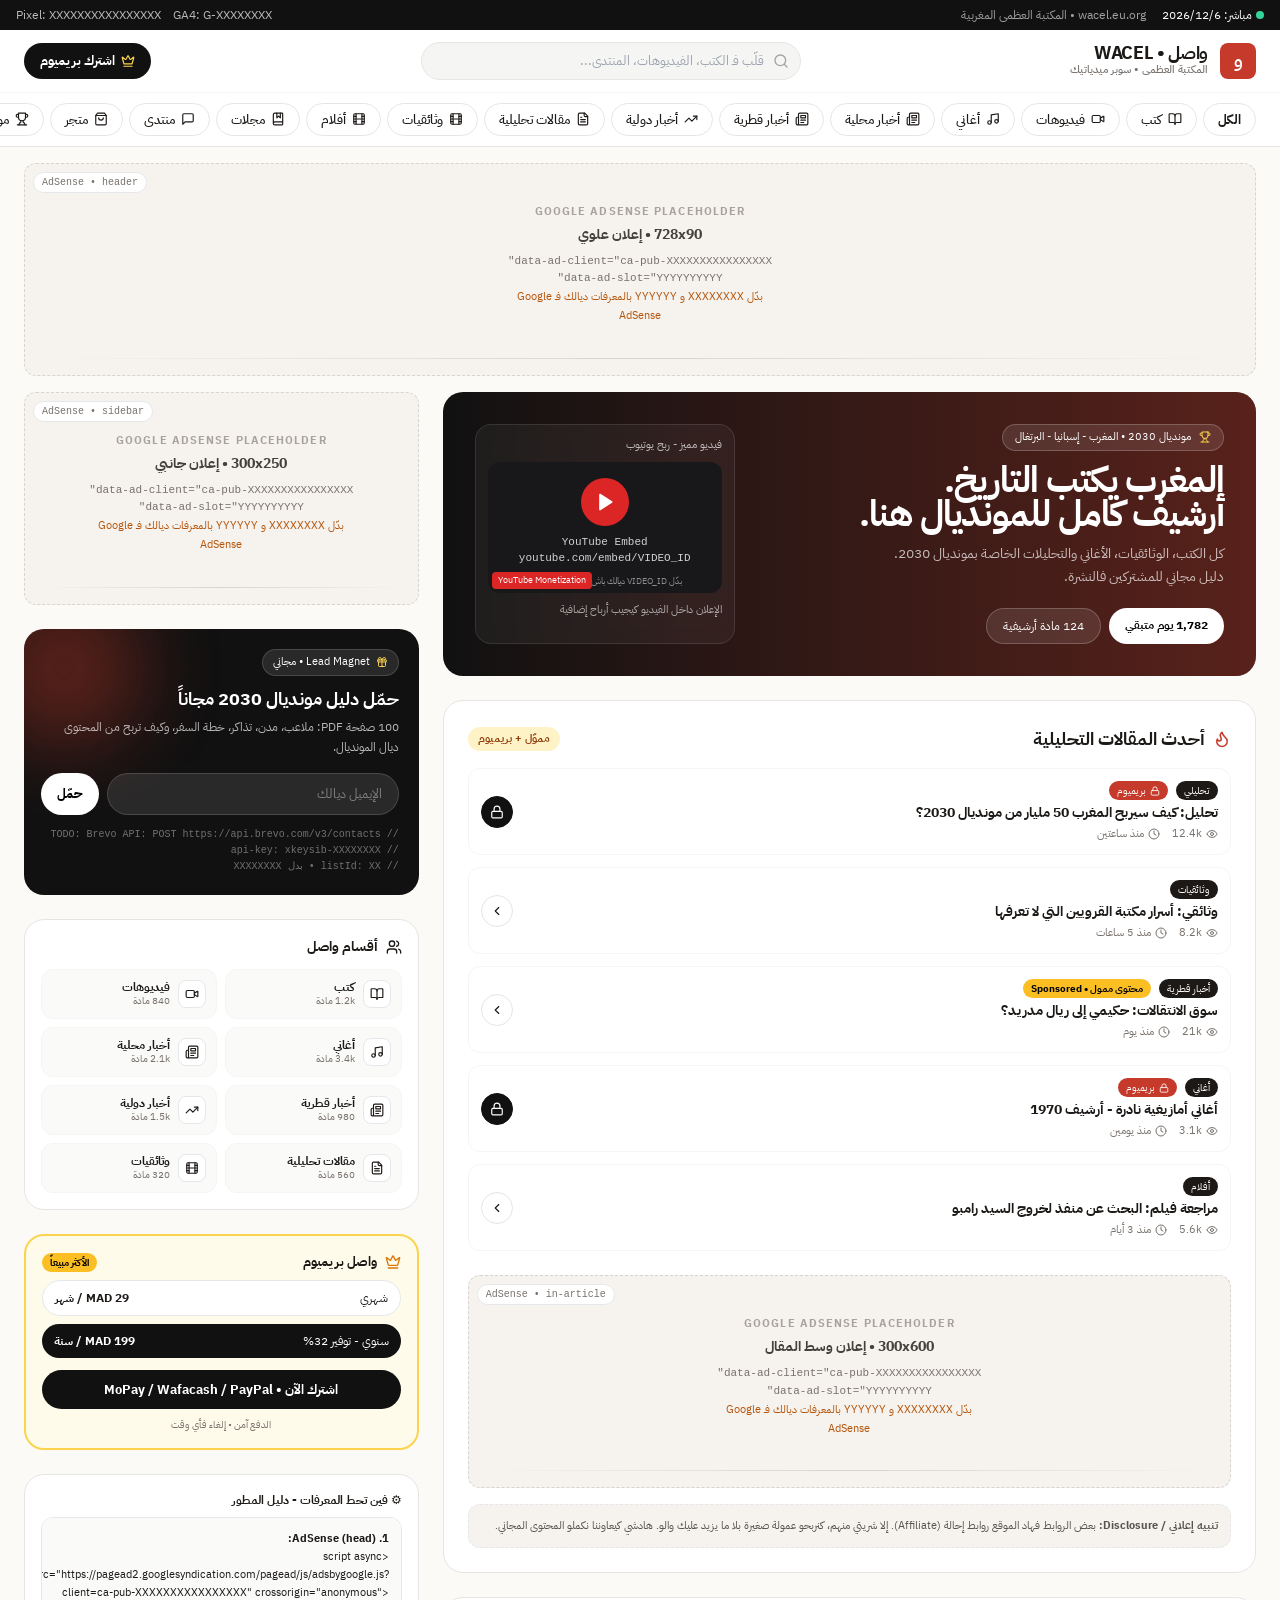
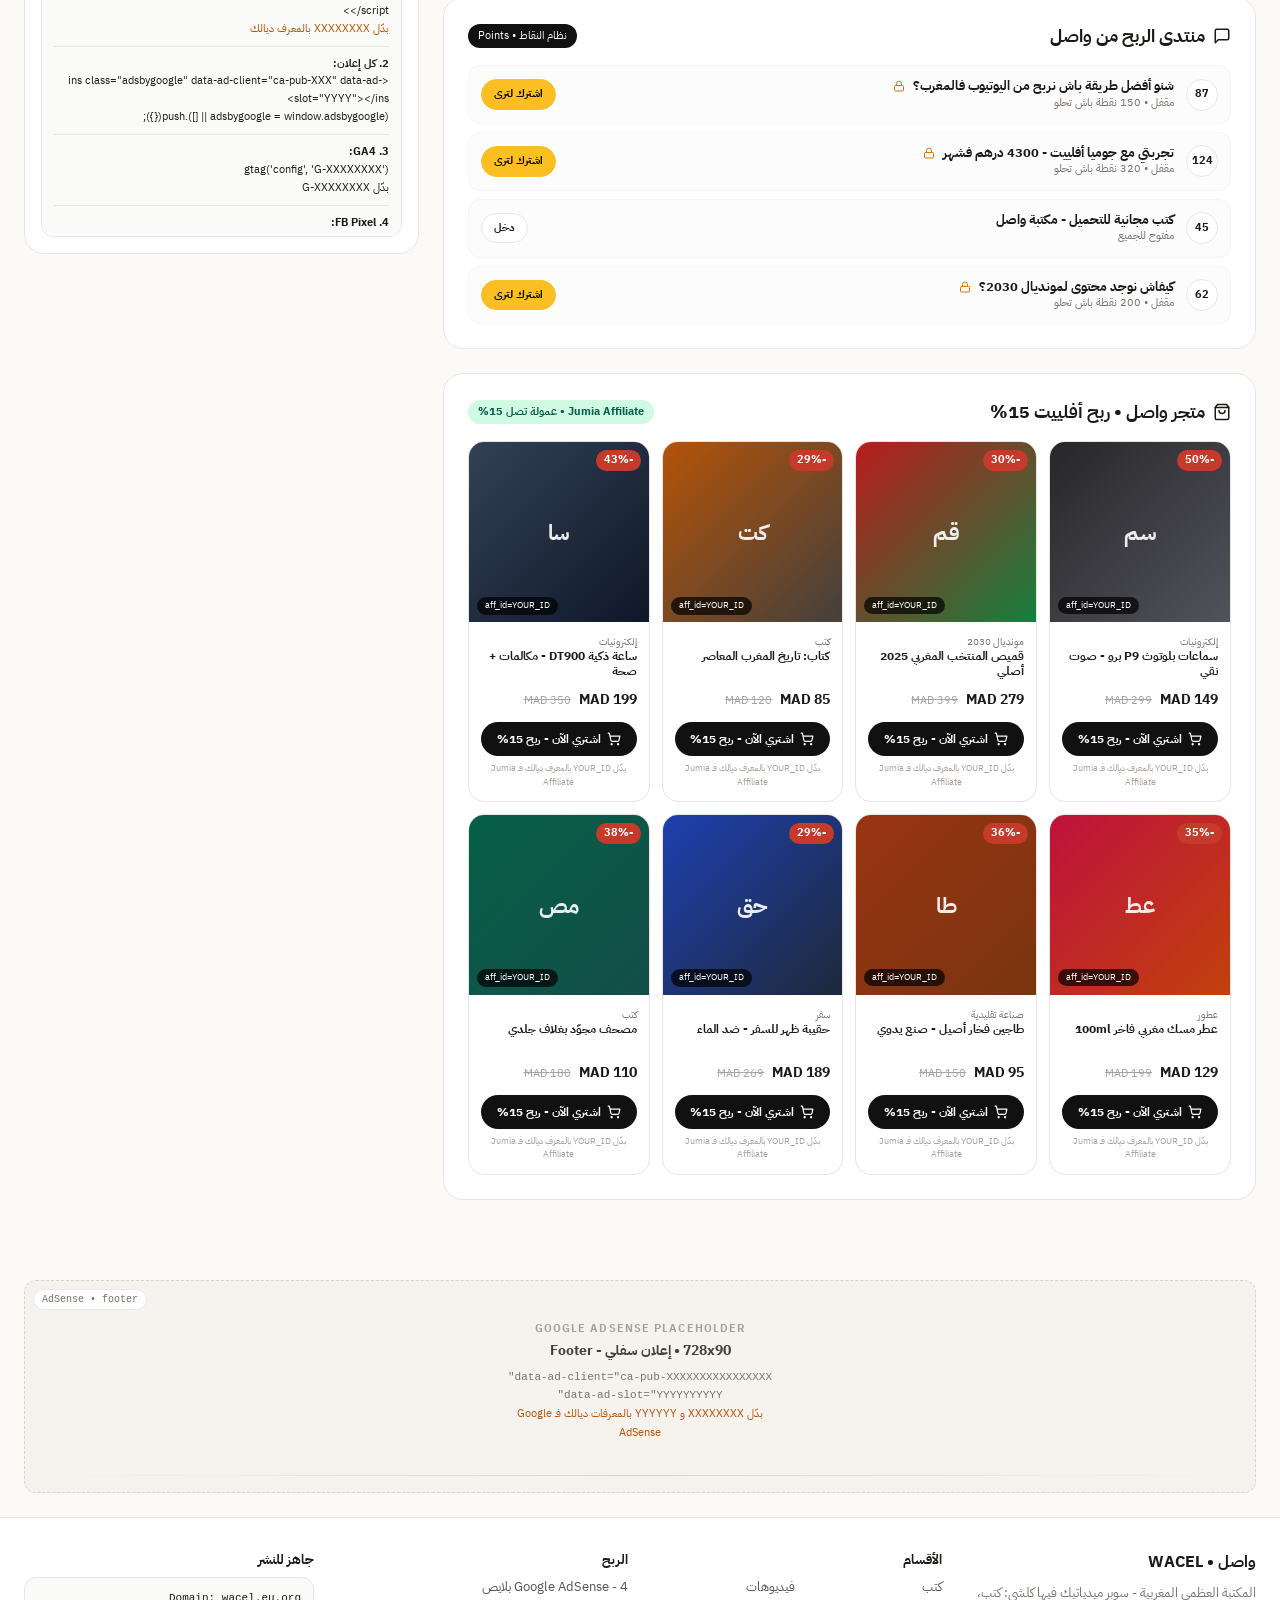
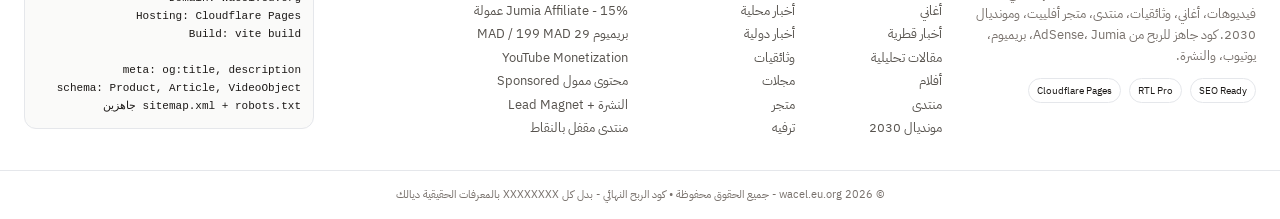
==== index.html @ 04f281fa "Add files via upload" ====
<!DOCTYPE html>
<html lang="en">
<head>
  <meta charset="UTF-8">
  <meta name="viewport" content="width=device-width, initial-scale=1">
  <title>React Artifact</title>
  <style>*,:after,:before{--tw-border-spacing-x:0;--tw-border-spacing-y:0;--tw-translate-x:0;--tw-translate-y:0;--tw-rotate:0;--tw-skew-x:0;--tw-skew-y:0;--tw-scale-x:1;--tw-scale-y:1;--tw-pan-x: ;--tw-pan-y: ;--tw-pinch-zoom: ;--tw-scroll-snap-strictness:proximity;--tw-gradient-from-position: ;--tw-gradient-via-position: ;--tw-gradient-to-position: ;--tw-ordinal: ;--tw-slashed-zero: ;--tw-numeric-figure: ;--tw-numeric-spacing: ;--tw-numeric-fraction: ;--tw-ring-inset: ;--tw-ring-offset-width:0px;--tw-ring-offset-color:#fff;--tw-ring-color:rgba(59,130,246,.5);--tw-ring-offset-shadow:0 0 #0000;--tw-ring-shadow:0 0 #0000;--tw-shadow:0 0 #0000;--tw-shadow-colored:0 0 #0000;--tw-blur: ;--tw-brightness: ;--tw-contrast: ;--tw-grayscale: ;--tw-hue-rotate: ;--tw-invert: ;--tw-saturate: ;--tw-sepia: ;--tw-drop-shadow: ;--tw-backdrop-blur: ;--tw-backdrop-brightness: ;--tw-backdrop-contrast: ;--tw-backdrop-grayscale: ;--tw-backdrop-hue-rotate: ;--tw-backdrop-invert: ;--tw-backdrop-opacity: ;--tw-backdrop-saturate: ;--tw-backdrop-sepia: ;--tw-contain-size: ;--tw-contain-layout: ;--tw-contain-paint: ;--tw-contain-style: }::backdrop{--tw-border-spacing-x:0;--tw-border-spacing-y:0;--tw-translate-x:0;--tw-translate-y:0;--tw-rotate:0;--tw-skew-x:0;--tw-skew-y:0;--tw-scale-x:1;--tw-scale-y:1;--tw-pan-x: ;--tw-pan-y: ;--tw-pinch-zoom: ;--tw-scroll-snap-strictness:proximity;--tw-gradient-from-position: ;--tw-gradient-via-position: ;--tw-gradient-to-position: ;--tw-ordinal: ;--tw-slashed-zero: ;--tw-numeric-figure: ;--tw-numeric-spacing: ;--tw-numeric-fraction: ;--tw-ring-inset: ;--tw-ring-offset-width:0px;--tw-ring-offset-color:#fff;--tw-ring-color:rgba(59,130,246,.5);--tw-ring-offset-shadow:0 0 #0000;--tw-ring-shadow:0 0 #0000;--tw-shadow:0 0 #0000;--tw-shadow-colored:0 0 #0000;--tw-blur: ;--tw-brightness: ;--tw-contrast: ;--tw-grayscale: ;--tw-hue-rotate: ;--tw-invert: ;--tw-saturate: ;--tw-sepia: ;--tw-drop-shadow: ;--tw-backdrop-blur: ;--tw-backdrop-brightness: ;--tw-backdrop-contrast: ;--tw-backdrop-grayscale: ;--tw-backdrop-hue-rotate: ;--tw-backdrop-invert: ;--tw-backdrop-opacity: ;--tw-backdrop-saturate: ;--tw-backdrop-sepia: ;--tw-contain-size: ;--tw-contain-layout: ;--tw-contain-paint: ;--tw-contain-style: }/*! tailwindcss v3.4.18 | MIT License | https://tailwindcss.com*/*,:after,:before{box-sizing:border-box;border:0 solid #e5e7eb}:after,:before{--tw-content:""}:host,html{line-height:1.5;-webkit-text-size-adjust:100%;-moz-tab-size:4;-o-tab-size:4;tab-size:4;font-family:ui-sans-serif,system-ui,sans-serif,Apple Color Emoji,Segoe UI Emoji,Segoe UI Symbol,Noto Color Emoji;font-feature-settings:normal;font-variation-settings:normal;-webkit-tap-highlight-color:transparent}body{line-height:inherit}hr{height:0;color:inherit;border-top-width:1px}abbr:where([title]){-webkit-text-decoration:underline dotted;text-decoration:underline dotted}h1,h2,h3,h4,h5,h6{font-size:inherit;font-weight:inherit}a{color:inherit;text-decoration:inherit}b,strong{font-weight:bolder}code,kbd,pre,samp{font-family:ui-monospace,SFMono-Regular,Menlo,Monaco,Consolas,Liberation Mono,Courier New,monospace;font-feature-settings:normal;font-variation-settings:normal;font-size:1em}small{font-size:80%}sub,sup{font-size:75%;line-height:0;position:relative;vertical-align:baseline}sub{bottom:-.25em}sup{top:-.5em}table{text-indent:0;border-color:inherit;border-collapse:collapse}button,input,optgroup,select,textarea{font-family:inherit;font-feature-settings:inherit;font-variation-settings:inherit;font-size:100%;font-weight:inherit;line-height:inherit;letter-spacing:inherit;color:inherit;margin:0;padding:0}button,select{text-transform:none}button,input:where([type=button]),input:where([type=reset]),input:where([type=submit]){-webkit-appearance:button;background-color:transparent;background-image:none}:-moz-focusring{outline:auto}:-moz-ui-invalid{box-shadow:none}progress{vertical-align:baseline}::-webkit-inner-spin-button,::-webkit-outer-spin-button{height:auto}[type=search]{-webkit-appearance:textfield;outline-offset:-2px}::-webkit-search-decoration{-webkit-appearance:none}::-webkit-file-upload-button{-webkit-appearance:button;font:inherit}summary{display:list-item}blockquote,dd,dl,figure,h1,h2,h3,h4,h5,h6,hr,p,pre{margin:0}fieldset{margin:0}fieldset,legend{padding:0}menu,ol,ul{list-style:none;margin:0;padding:0}dialog{padding:0}textarea{resize:vertical}input::-moz-placeholder,textarea::-moz-placeholder{opacity:1;color:#9ca3af}input::placeholder,textarea::placeholder{opacity:1;color:#9ca3af}[role=button],button{cursor:pointer}:disabled{cursor:default}audio,canvas,embed,iframe,img,object,svg,video{display:block;vertical-align:middle}img,video{max-width:100%;height:auto}[hidden]:where(:not([hidden=until-found])){display:none}.fixed{position:fixed}.absolute{position:absolute}.relative{position:relative}.sticky{position:sticky}.inset-0{inset:0}.-left-10{left:-2.5rem}.-right-2{right:-.5rem}.-top-10{top:-2.5rem}.-top-2{top:-.5rem}.bottom-1{bottom:.25rem}.bottom-2{bottom:.5rem}.left-1{left:.25rem}.left-2{left:.5rem}.left-4{left:1rem}.right-2{right:.5rem}.right-3{right:.75rem}.top-0{top:0}.top-1\/2{top:50%}.top-2{top:.5rem}.top-4{top:1rem}.z-30{z-index:30}.z-50{z-index:50}.col-span-12{grid-column:span 12/span 12}.mx-6{margin-left:1.5rem;margin-right:1.5rem}.mx-auto{margin-left:auto;margin-right:auto}.mb-1{margin-bottom:.25rem}.mb-2{margin-bottom:.5rem}.mb-3{margin-bottom:.75rem}.mb-4{margin-bottom:1rem}.mr-auto{margin-right:auto}.mt-1{margin-top:.25rem}.mt-1\.5{margin-top:.375rem}.mt-2{margin-top:.5rem}.mt-3{margin-top:.75rem}.mt-4{margin-top:1rem}.mt-5{margin-top:1.25rem}.mt-6{margin-top:1.5rem}.box-border{box-sizing:border-box}.line-clamp-2{overflow:hidden;display:-webkit-box;-webkit-box-orient:vertical;-webkit-line-clamp:2}.inline{display:inline}.flex{display:flex}.inline-flex{display:inline-flex}.grid{display:grid}.hidden{display:none}.aspect-square{aspect-ratio:1/1}.aspect-video{aspect-ratio:16/9}.h-10{height:2.5rem}.h-12{height:3rem}.h-2{height:.5rem}.h-40{height:10rem}.h-7{height:1.75rem}.h-8{height:2rem}.h-9{height:2.25rem}.h-\[1px\]{height:1px}.h-full{height:100%}.max-h-\[320px\]{max-height:320px}.min-h-\[32px\]{min-height:32px}.min-h-screen{min-height:100vh}.w-10{width:2.5rem}.w-12{width:3rem}.w-2{width:.5rem}.w-40{width:10rem}.w-7{width:1.75rem}.w-8{width:2rem}.w-9{width:2.25rem}.w-full{width:100%}.min-w-0{min-width:0}.min-w-max{min-width:-moz-max-content;min-width:max-content}.max-w-\[100vw\]{max-width:100vw}.max-w-\[1280px\]{max-width:1280px}.max-w-\[280px\]{max-width:280px}.max-w-\[380px\]{max-width:380px}.max-w-\[44ch\]{max-width:44ch}.max-w-\[460px\]{max-width:460px}.max-w-\[520px\]{max-width:520px}.max-w-full{max-width:100%}.flex-1{flex:1 1 0%}.shrink-0{flex-shrink:0}.-translate-y-1\/2{--tw-translate-y:-50%;transform:translate(var(--tw-translate-x),var(--tw-translate-y)) rotate(var(--tw-rotate)) skewX(var(--tw-skew-x)) skewY(var(--tw-skew-y)) scaleX(var(--tw-scale-x)) scaleY(var(--tw-scale-y))}@keyframes pulse{50%{opacity:.5}}.animate-pulse{animation:pulse 2s cubic-bezier(.4,0,.6,1) infinite}.cursor-pointer{cursor:pointer}.grid-cols-12{grid-template-columns:repeat(12,minmax(0,1fr))}.grid-cols-2{grid-template-columns:repeat(2,minmax(0,1fr))}.flex-col{flex-direction:column}.place-items-center{place-items:center}.items-center{align-items:center}.items-baseline{align-items:baseline}.justify-center{justify-content:center}.justify-between{justify-content:space-between}.gap-1{gap:.25rem}.gap-1\.5{gap:.375rem}.gap-2{gap:.5rem}.gap-3{gap:.75rem}.gap-4{gap:1rem}.gap-6{gap:1.5rem}.space-y-1>:not([hidden])~:not([hidden]){--tw-space-y-reverse:0;margin-top:calc(.25rem*(1 - var(--tw-space-y-reverse)));margin-bottom:calc(.25rem*var(--tw-space-y-reverse))}.space-y-2>:not([hidden])~:not([hidden]){--tw-space-y-reverse:0;margin-top:calc(.5rem*(1 - var(--tw-space-y-reverse)));margin-bottom:calc(.5rem*var(--tw-space-y-reverse))}.space-y-3>:not([hidden])~:not([hidden]){--tw-space-y-reverse:0;margin-top:calc(.75rem*(1 - var(--tw-space-y-reverse)));margin-bottom:calc(.75rem*var(--tw-space-y-reverse))}.space-y-6>:not([hidden])~:not([hidden]){--tw-space-y-reverse:0;margin-top:calc(1.5rem*(1 - var(--tw-space-y-reverse)));margin-bottom:calc(1.5rem*var(--tw-space-y-reverse))}.self-center{align-self:center}.overflow-auto{overflow:auto}.overflow-hidden{overflow:hidden}.overflow-x-auto{overflow-x:auto}.overflow-x-hidden{overflow-x:hidden}.whitespace-nowrap{white-space:nowrap}.rounded{border-radius:.25rem}.rounded-2xl{border-radius:1rem}.rounded-\[20px\]{border-radius:20px}.rounded-full{border-radius:9999px}.rounded-lg{border-radius:.5rem}.rounded-xl{border-radius:.75rem}.border{border-width:1px}.border-2{border-width:2px}.border-b{border-bottom-width:1px}.border-t{border-top-width:1px}.border-dashed{border-style:dashed}.border-\[\#111\]{--tw-border-opacity:1;border-color:rgb(17 17 17/var(--tw-border-opacity,1))}.border-\[\#c53a2a\]{--tw-border-opacity:1;border-color:rgb(197 58 42/var(--tw-border-opacity,1))}.border-amber-200{--tw-border-opacity:1;border-color:rgb(253 230 138/var(--tw-border-opacity,1))}.border-amber-300{--tw-border-opacity:1;border-color:rgb(252 211 77/var(--tw-border-opacity,1))}.border-amber-400{--tw-border-opacity:1;border-color:rgb(251 191 36/var(--tw-border-opacity,1))}.border-emerald-500\/30{border-color:rgba(16,185,129,.3)}.border-stone-100{--tw-border-opacity:1;border-color:rgb(245 245 244/var(--tw-border-opacity,1))}.border-stone-200{--tw-border-opacity:1;border-color:rgb(231 229 228/var(--tw-border-opacity,1))}.border-stone-300{--tw-border-opacity:1;border-color:rgb(214 211 209/var(--tw-border-opacity,1))}.border-white\/10{border-color:hsla(0,0%,100%,.1)}.border-white\/15{border-color:hsla(0,0%,100%,.15)}.border-white\/20{border-color:hsla(0,0%,100%,.2)}.bg-\[\#0066CC\]{--tw-bg-opacity:1;background-color:rgb(0 102 204/var(--tw-bg-opacity,1))}.bg-\[\#111\]{--tw-bg-opacity:1;background-color:rgb(17 17 17/var(--tw-bg-opacity,1))}.bg-\[\#FFC439\]{--tw-bg-opacity:1;background-color:rgb(255 196 57/var(--tw-bg-opacity,1))}.bg-\[\#c53a2a\]{--tw-bg-opacity:1;background-color:rgb(197 58 42/var(--tw-bg-opacity,1))}.bg-\[\#c53a2a\]\/5{background-color:rgba(197,58,42,.05)}.bg-\[\#f6f3ee\]{--tw-bg-opacity:1;background-color:rgb(246 243 238/var(--tw-bg-opacity,1))}.bg-\[\#fcfaf7\]{--tw-bg-opacity:1;background-color:rgb(252 250 247/var(--tw-bg-opacity,1))}.bg-amber-100{--tw-bg-opacity:1;background-color:rgb(254 243 199/var(--tw-bg-opacity,1))}.bg-amber-400{--tw-bg-opacity:1;background-color:rgb(251 191 36/var(--tw-bg-opacity,1))}.bg-amber-50{--tw-bg-opacity:1;background-color:rgb(255 251 235/var(--tw-bg-opacity,1))}.bg-black{--tw-bg-opacity:1;background-color:rgb(0 0 0/var(--tw-bg-opacity,1))}.bg-black\/60{background-color:rgba(0,0,0,.6)}.bg-black\/70{background-color:rgba(0,0,0,.7)}.bg-emerald-100{--tw-bg-opacity:1;background-color:rgb(209 250 229/var(--tw-bg-opacity,1))}.bg-emerald-400{--tw-bg-opacity:1;background-color:rgb(52 211 153/var(--tw-bg-opacity,1))}.bg-emerald-500\/20{background-color:rgba(16,185,129,.2)}.bg-red-600{--tw-bg-opacity:1;background-color:rgb(220 38 38/var(--tw-bg-opacity,1))}.bg-stone-100{--tw-bg-opacity:1;background-color:rgb(245 245 244/var(--tw-bg-opacity,1))}.bg-stone-50{--tw-bg-opacity:1;background-color:rgb(250 250 249/var(--tw-bg-opacity,1))}.bg-stone-50\/50{background-color:hsla(60,9%,98%,.5)}.bg-stone-900{--tw-bg-opacity:1;background-color:rgb(28 25 23/var(--tw-bg-opacity,1))}.bg-white{--tw-bg-opacity:1;background-color:rgb(255 255 255/var(--tw-bg-opacity,1))}.bg-white\/10{background-color:hsla(0,0%,100%,.1)}.bg-white\/5{background-color:hsla(0,0%,100%,.05)}.bg-white\/95{background-color:hsla(0,0%,100%,.95)}.bg-zinc-900{--tw-bg-opacity:1;background-color:rgb(24 24 27/var(--tw-bg-opacity,1))}.bg-gradient-to-br{background-image:linear-gradient(to bottom right,var(--tw-gradient-stops))}.bg-gradient-to-l{background-image:linear-gradient(to left,var(--tw-gradient-stops))}.bg-gradient-to-r{background-image:linear-gradient(to right,var(--tw-gradient-stops))}.from-\[\#c53a2a\]\/40{--tw-gradient-from:rgba(197,58,42,.4) var(--tw-gradient-from-position);--tw-gradient-to:rgba(197,58,42,0) var(--tw-gradient-to-position);--tw-gradient-stops:var(--tw-gradient-from),var(--tw-gradient-to)}.from-amber-700{--tw-gradient-from:#b45309 var(--tw-gradient-from-position);--tw-gradient-to:rgba(180,83,9,0) var(--tw-gradient-to-position);--tw-gradient-stops:var(--tw-gradient-from),var(--tw-gradient-to)}.from-blue-800{--tw-gradient-from:#1e40af var(--tw-gradient-from-position);--tw-gradient-to:rgba(30,64,175,0) var(--tw-gradient-to-position);--tw-gradient-stops:var(--tw-gradient-from),var(--tw-gradient-to)}.from-emerald-800{--tw-gradient-from:#065f46 var(--tw-gradient-from-position);--tw-gradient-to:rgba(6,95,70,0) var(--tw-gradient-to-position);--tw-gradient-stops:var(--tw-gradient-from),var(--tw-gradient-to)}.from-orange-800{--tw-gradient-from:#9a3412 var(--tw-gradient-from-position);--tw-gradient-to:rgba(154,52,18,0) var(--tw-gradient-to-position);--tw-gradient-stops:var(--tw-gradient-from),var(--tw-gradient-to)}.from-red-700{--tw-gradient-from:#b91c1c var(--tw-gradient-from-position);--tw-gradient-to:rgba(185,28,28,0) var(--tw-gradient-to-position);--tw-gradient-stops:var(--tw-gradient-from),var(--tw-gradient-to)}.from-rose-700{--tw-gradient-from:#be123c var(--tw-gradient-from-position);--tw-gradient-to:rgba(190,18,60,0) var(--tw-gradient-to-position);--tw-gradient-stops:var(--tw-gradient-from),var(--tw-gradient-to)}.from-slate-700{--tw-gradient-from:#334155 var(--tw-gradient-from-position);--tw-gradient-to:rgba(51,65,85,0) var(--tw-gradient-to-position);--tw-gradient-stops:var(--tw-gradient-from),var(--tw-gradient-to)}.from-transparent{--tw-gradient-from:transparent var(--tw-gradient-from-position);--tw-gradient-to:transparent var(--tw-gradient-to-position);--tw-gradient-stops:var(--tw-gradient-from),var(--tw-gradient-to)}.from-zinc-800{--tw-gradient-from:#27272a var(--tw-gradient-from-position);--tw-gradient-to:rgba(39,39,42,0) var(--tw-gradient-to-position);--tw-gradient-stops:var(--tw-gradient-from),var(--tw-gradient-to)}.via-stone-300{--tw-gradient-to:hsla(24,6%,83%,0) var(--tw-gradient-to-position);--tw-gradient-stops:var(--tw-gradient-from),#d6d3d1 var(--tw-gradient-via-position),var(--tw-gradient-to)}.to-amber-900{--tw-gradient-to:#78350f var(--tw-gradient-to-position)}.to-green-700{--tw-gradient-to:#15803d var(--tw-gradient-to-position)}.to-orange-700{--tw-gradient-to:#c2410c var(--tw-gradient-to-position)}.to-slate-800{--tw-gradient-to:#1e293b var(--tw-gradient-to-position)}.to-slate-900{--tw-gradient-to:#0f172a var(--tw-gradient-to-position)}.to-stone-700{--tw-gradient-to:#44403c var(--tw-gradient-to-position)}.to-teal-900{--tw-gradient-to:#134e4a var(--tw-gradient-to-position)}.to-transparent{--tw-gradient-to:transparent var(--tw-gradient-to-position)}.to-zinc-600{--tw-gradient-to:#52525b var(--tw-gradient-to-position)}.p-2{padding:.5rem}.p-2\.5{padding:.625rem}.p-3{padding:.75rem}.p-4{padding:1rem}.p-5{padding:1.25rem}.p-6{padding:1.5rem}.px-1\.5{padding-left:.375rem;padding-right:.375rem}.px-2{padding-left:.5rem;padding-right:.5rem}.px-2\.5{padding-left:.625rem;padding-right:.625rem}.px-3{padding-left:.75rem;padding-right:.75rem}.px-3\.5{padding-left:.875rem;padding-right:.875rem}.px-4{padding-left:1rem;padding-right:1rem}.py-0\.5{padding-top:.125rem;padding-bottom:.125rem}.py-1{padding-top:.25rem;padding-bottom:.25rem}.py-1\.5{padding-top:.375rem;padding-bottom:.375rem}.py-2{padding-top:.5rem;padding-bottom:.5rem}.py-2\.5{padding-top:.625rem;padding-bottom:.625rem}.py-3{padding-top:.75rem;padding-bottom:.75rem}.py-4{padding-top:1rem;padding-bottom:1rem}.py-6{padding-top:1.5rem;padding-bottom:1.5rem}.py-8{padding-top:2rem;padding-bottom:2rem}.pb-20{padding-bottom:5rem}.pb-6{padding-bottom:1.5rem}.pl-4{padding-left:1rem}.pr-9{padding-right:2.25rem}.pt-2{padding-top:.5rem}.text-center{text-align:center}.text-right{text-align:right}.font-mono{font-family:ui-monospace,SFMono-Regular,Menlo,Monaco,Consolas,Liberation Mono,Courier New,monospace}.text-\[10px\]{font-size:10px}.text-\[11px\]{font-size:11px}.text-\[12px\]{font-size:12px}.text-\[13px\]{font-size:13px}.text-\[14px\]{font-size:14px}.text-\[16px\]{font-size:16px}.text-\[18px\]{font-size:18px}.text-\[20px\]{font-size:20px}.text-\[22px\]{font-size:22px}.text-\[28px\]{font-size:28px}.text-\[9px\]{font-size:9px}.text-sm{font-size:.875rem;line-height:1.25rem}.font-black{font-weight:900}.font-bold{font-weight:700}.font-medium{font-weight:500}.leading-\[0\.95\]{line-height:.95}.leading-none{line-height:1}.leading-relaxed{line-height:1.625}.leading-tight{line-height:1.25}.tracking-tight{letter-spacing:-.025em}.tracking-widest{letter-spacing:.1em}.text-\[\#c53a2a\]{--tw-text-opacity:1;color:rgb(197 58 42/var(--tw-text-opacity,1))}.text-amber-300{--tw-text-opacity:1;color:rgb(252 211 77/var(--tw-text-opacity,1))}.text-amber-600{--tw-text-opacity:1;color:rgb(217 119 6/var(--tw-text-opacity,1))}.text-amber-700{--tw-text-opacity:1;color:rgb(180 83 9/var(--tw-text-opacity,1))}.text-amber-800{--tw-text-opacity:1;color:rgb(146 64 14/var(--tw-text-opacity,1))}.text-black{--tw-text-opacity:1;color:rgb(0 0 0/var(--tw-text-opacity,1))}.text-emerald-200{--tw-text-opacity:1;color:rgb(167 243 208/var(--tw-text-opacity,1))}.text-emerald-600{--tw-text-opacity:1;color:rgb(5 150 105/var(--tw-text-opacity,1))}.text-emerald-800{--tw-text-opacity:1;color:rgb(6 95 70/var(--tw-text-opacity,1))}.text-stone-400{--tw-text-opacity:1;color:rgb(168 162 158/var(--tw-text-opacity,1))}.text-stone-500{--tw-text-opacity:1;color:rgb(120 113 108/var(--tw-text-opacity,1))}.text-stone-600{--tw-text-opacity:1;color:rgb(87 83 78/var(--tw-text-opacity,1))}.text-stone-700{--tw-text-opacity:1;color:rgb(68 64 60/var(--tw-text-opacity,1))}.text-stone-900{--tw-text-opacity:1;color:rgb(28 25 23/var(--tw-text-opacity,1))}.text-white{--tw-text-opacity:1;color:rgb(255 255 255/var(--tw-text-opacity,1))}.text-white\/40{color:hsla(0,0%,100%,.4)}.text-white\/50{color:hsla(0,0%,100%,.5)}.text-white\/70{color:hsla(0,0%,100%,.7)}.text-white\/80{color:hsla(0,0%,100%,.8)}.text-white\/90{color:hsla(0,0%,100%,.9)}.line-through{text-decoration-line:line-through}.opacity-40{opacity:.4}.opacity-60{opacity:.6}.opacity-70{opacity:.7}.opacity-80{opacity:.8}.outline-none{outline:2px solid transparent;outline-offset:2px}.blur-\[40px\]{--tw-blur:blur(40px);filter:var(--tw-blur) var(--tw-brightness) var(--tw-contrast) var(--tw-grayscale) var(--tw-hue-rotate) var(--tw-invert) var(--tw-saturate) var(--tw-sepia) var(--tw-drop-shadow)}.backdrop-blur{--tw-backdrop-blur:blur(8px)}.backdrop-blur,.backdrop-blur-sm{backdrop-filter:var(--tw-backdrop-blur) var(--tw-backdrop-brightness) var(--tw-backdrop-contrast) var(--tw-backdrop-grayscale) var(--tw-backdrop-hue-rotate) var(--tw-backdrop-invert) var(--tw-backdrop-opacity) var(--tw-backdrop-saturate) var(--tw-backdrop-sepia)}.backdrop-blur-sm{--tw-backdrop-blur:blur(4px)}.transition{transition-property:color,background-color,border-color,text-decoration-color,fill,stroke,opacity,box-shadow,transform,filter,backdrop-filter;transition-timing-function:cubic-bezier(.4,0,.2,1);transition-duration:.15s}#root,body,html{min-height:100%}body{margin:0;font-family:Inter,ui-sans-serif,system-ui,-apple-system,BlinkMacSystemFont,Segoe UI,sans-serif}[role=button]:not([aria-disabled=true]),button:not(:disabled),label[for],select:not(:disabled),summary{cursor:pointer}.selection\:bg-\[\#c53a2a\]\/20 ::-moz-selection{background-color:rgba(197,58,42,.2)}.selection\:bg-\[\#c53a2a\]\/20 ::selection{background-color:rgba(197,58,42,.2)}.selection\:bg-\[\#c53a2a\]\/20::-moz-selection{background-color:rgba(197,58,42,.2)}.selection\:bg-\[\#c53a2a\]\/20::selection{background-color:rgba(197,58,42,.2)}.placeholder\:text-white\/40::-moz-placeholder{color:hsla(0,0%,100%,.4)}.placeholder\:text-white\/40::placeholder{color:hsla(0,0%,100%,.4)}.hover\:border-stone-200:hover{--tw-border-opacity:1;border-color:rgb(231 229 228/var(--tw-border-opacity,1))}.hover\:border-stone-300:hover{--tw-border-opacity:1;border-color:rgb(214 211 209/var(--tw-border-opacity,1))}.hover\:bg-black:hover{--tw-bg-opacity:1;background-color:rgb(0 0 0/var(--tw-bg-opacity,1))}.hover\:bg-stone-100:hover{--tw-bg-opacity:1;background-color:rgb(245 245 244/var(--tw-bg-opacity,1))}.hover\:bg-stone-50:hover{--tw-bg-opacity:1;background-color:rgb(250 250 249/var(--tw-bg-opacity,1))}.focus\:ring-2:focus{--tw-ring-offset-shadow:var(--tw-ring-inset) 0 0 0 var(--tw-ring-offset-width) var(--tw-ring-offset-color);--tw-ring-shadow:var(--tw-ring-inset) 0 0 0 calc(2px + var(--tw-ring-offset-width)) var(--tw-ring-color);box-shadow:var(--tw-ring-offset-shadow),var(--tw-ring-shadow),var(--tw-shadow,0 0 #0000)}.focus\:ring-\[\#c53a2a\]\/20:focus{--tw-ring-color:rgba(197,58,42,.2)}.focus\:ring-white\/20:focus{--tw-ring-color:hsla(0,0%,100%,.2)}.group:hover .group-hover\:text-\[\#c53a2a\]{--tw-text-opacity:1;color:rgb(197 58 42/var(--tw-text-opacity,1))}@media (min-width:768px){.md\:inline{display:inline}.md\:flex{display:flex}.md\:hidden{display:none}.md\:w-\[260px\]{width:260px}.md\:grid-cols-4{grid-template-columns:repeat(4,minmax(0,1fr))}.md\:flex-row{flex-direction:row}.md\:p-6{padding:1.5rem}.md\:p-8{padding:2rem}.md\:px-6{padding-left:1.5rem;padding-right:1.5rem}.md\:text-\[36px\]{font-size:36px}}@media (min-width:1024px){.lg\:col-span-4{grid-column:span 4/span 4}.lg\:col-span-8{grid-column:span 8/span 8}}</style>
</head>
<body>
  <div id="root"></div>
  
  <script type="module">var _c=Object.create;var{getPrototypeOf:Cc,defineProperty:iu,getOwnPropertyNames:Pc}=Object;var Nc=Object.prototype.hasOwnProperty;var Ve=(e,t,n)=>{n=e!=null?_c(Cc(e)):{};let r=t||!e||!e.__esModule?iu(n,"default",{value:e,enumerable:!0}):n;for(let l of Pc(e))if(!Nc.call(r,l))iu(r,l,{get:()=>e[l],enumerable:!0});return r};var Ir=(e,t)=>()=>(t||e((t={exports:{}}).exports,t),t.exports);var zc=(e,t)=>{for(var n in t)iu(e,n,{get:t[n],enumerable:!0,configurable:!0,set:(r)=>t[n]=()=>r})};var Tc=(e,t)=>()=>(e&&(t=e(e=0)),t);var St=Ir((xc)=>{var En=Symbol.for("react.element"),Rc=Symbol.for("react.portal"),Oc=Symbol.for("react.fragment"),Dc=Symbol.for("react.strict_mode"),Fc=Symbol.for("react.profiler"),Mc=Symbol.for("react.provider"),Lc=Symbol.for("react.context"),Ic=Symbol.for("react.forward_ref"),Uc=Symbol.for("react.suspense"),Vc=Symbol.for("react.memo"),$c=Symbol.for("react.lazy"),Di=Symbol.iterator;function Hc(e){if(e===null||typeof e!=="object")return null;return e=Di&&e[Di]||e["@@iterator"],typeof e==="function"?e:null}var Li={isMounted:function(){return!1},enqueueForceUpdate:function(){},enqueueReplaceState:function(){},enqueueSetState:function(){}},Ii=Object.assign,Ui={};function Vt(e,t,n){this.props=e,this.context=t,this.refs=Ui,this.updater=n||Li}Vt.prototype.isReactComponent={};Vt.prototype.setState=function(e,t){if(typeof e!=="object"&&typeof e!=="function"&&e!=null)throw Error("setState(...): takes an object of state variables to update or a function which returns an object of state variables.");this.updater.enqueueSetState(this,e,t,"setState")};Vt.prototype.forceUpdate=function(e){this.updater.enqueueForceUpdate(this,e,"forceUpdate")};function Vi(){}Vi.prototype=Vt.prototype;function su(e,t,n){this.props=e,this.context=t,this.refs=Ui,this.updater=n||Li}var fu=su.prototype=new Vi;fu.constructor=su;Ii(fu,Vt.prototype);fu.isPureReactComponent=!0;var Fi=Array.isArray,$i=Object.prototype.hasOwnProperty,cu={current:null},Hi={key:!0,ref:!0,__self:!0,__source:!0};function Ai(e,t,n){var r,l={},u=null,o=null;if(t!=null)for(r in t.ref!==void 0&&(o=t.ref),t.key!==void 0&&(u=""+t.key),t)$i.call(t,r)&&!Hi.hasOwnProperty(r)&&(l[r]=t[r]);var i=arguments.length-2;if(i===1)l.children=n;else if(1<i){for(var a=Array(i),d=0;d<i;d++)a[d]=arguments[d+2];l.children=a}if(e&&e.defaultProps)for(r in i=e.defaultProps,i)l[r]===void 0&&(l[r]=i[r]);return{$$typeof:En,type:e,key:u,ref:o,props:l,_owner:cu.current}}function Ac(e,t){return{$$typeof:En,type:e.type,key:t,ref:e.ref,props:e.props,_owner:e._owner}}function du(e){return typeof e==="object"&&e!==null&&e.$$typeof===En}function Bc(e){var t={"=":"=0",":":"=2"};return"$"+e.replace(/[=:]/g,function(n){return t[n]})}var Mi=/\/+/g;function au(e,t){return typeof e==="object"&&e!==null&&e.key!=null?Bc(""+e.key):t.toString(36)}function Vr(e,t,n,r,l){var u=typeof e;if(u==="undefined"||u==="boolean")e=null;var o=!1;if(e===null)o=!0;else switch(u){case"string":case"number":o=!0;break;case"object":switch(e.$$typeof){case En:case Rc:o=!0}}if(o)return o=e,l=l(o),e=r===""?"."+au(o,0):r,Fi(l)?(n="",e!=null&&(n=e.replace(Mi,"$&/")+"/"),Vr(l,t,n,"",function(d){return d})):l!=null&&(du(l)&&(l=Ac(l,n+(!l.key||o&&o.key===l.key?"":(""+l.key).replace(Mi,"$&/")+"/")+e)),t.push(l)),1;if(o=0,r=r===""?".":r+":",Fi(e))for(var i=0;i<e.length;i++){u=e[i];var a=r+au(u,i);o+=Vr(u,t,n,a,l)}else if(a=Hc(e),typeof a==="function")for(e=a.call(e),i=0;!(u=e.next()).done;)u=u.value,a=r+au(u,i++),o+=Vr(u,t,n,a,l);else if(u==="object")throw t=String(e),Error("Objects are not valid as a React child (found: "+(t==="[object Object]"?"object with keys {"+Object.keys(e).join(", ")+"}":t)+"). If you meant to render a collection of children, use an array instead.");return o}function Ur(e,t,n){if(e==null)return e;var r=[],l=0;return Vr(e,r,"","",function(u){return t.call(n,u,l++)}),r}function Qc(e){if(e._status===-1){var t=e._result;t=t(),t.then(function(n){if(e._status===0||e._status===-1)e._status=1,e._result=n},function(n){if(e._status===0||e._status===-1)e._status=2,e._result=n}),e._status===-1&&(e._status=0,e._result=t)}if(e._status===1)return e._result.default;throw e._result}var re={current:null},$r={transition:null},Wc={ReactCurrentDispatcher:re,ReactCurrentBatchConfig:$r,ReactCurrentOwner:cu};function Bi(){throw Error("act(...) is not supported in production builds of React.")}xc.Children={map:Ur,forEach:function(e,t,n){Ur(e,function(){t.apply(this,arguments)},n)},count:function(e){var t=0;return Ur(e,function(){t++}),t},toArray:function(e){return Ur(e,function(t){return t})||[]},only:function(e){if(!du(e))throw Error("React.Children.only expected to receive a single React element child.");return e}};xc.Component=Vt;xc.Fragment=Oc;xc.Profiler=Fc;xc.PureComponent=su;xc.StrictMode=Dc;xc.Suspense=Uc;xc.__SECRET_INTERNALS_DO_NOT_USE_OR_YOU_WILL_BE_FIRED=Wc;xc.act=Bi;xc.cloneElement=function(e,t,n){if(e===null||e===void 0)throw Error("React.cloneElement(...): The argument must be a React element, but you passed "+e+".");var r=Ii({},e.props),l=e.key,u=e.ref,o=e._owner;if(t!=null){if(t.ref!==void 0&&(u=t.ref,o=cu.current),t.key!==void 0&&(l=""+t.key),e.type&&e.type.defaultProps)var i=e.type.defaultProps;for(a in t)$i.call(t,a)&&!Hi.hasOwnProperty(a)&&(r[a]=t[a]===void 0&&i!==void 0?i[a]:t[a])}var a=arguments.length-2;if(a===1)r.children=n;else if(1<a){i=Array(a);for(var d=0;d<a;d++)i[d]=arguments[d+2];r.children=i}return{$$typeof:En,type:e.type,key:l,ref:u,props:r,_owner:o}};xc.createContext=function(e){return e={$$typeof:Lc,_currentValue:e,_currentValue2:e,_threadCount:0,Provider:null,Consumer:null,_defaultValue:null,_globalName:null},e.Provider={$$typeof:Mc,_context:e},e.Consumer=e};xc.createElement=Ai;xc.createFactory=function(e){var t=Ai.bind(null,e);return t.type=e,t};xc.createRef=function(){return{current:null}};xc.forwardRef=function(e){return{$$typeof:Ic,render:e}};xc.isValidElement=du;xc.lazy=function(e){return{$$typeof:$c,_payload:{_status:-1,_result:e},_init:Qc}};xc.memo=function(e,t){return{$$typeof:Vc,type:e,compare:t===void 0?null:t}};xc.startTransition=function(e){var t=$r.transition;$r.transition={};try{e()}finally{$r.transition=t}};xc.unstable_act=Bi;xc.useCallback=function(e,t){return re.current.useCallback(e,t)};xc.useContext=function(e){return re.current.useContext(e)};xc.useDebugValue=function(){};xc.useDeferredValue=function(e){return re.current.useDeferredValue(e)};xc.useEffect=function(e,t){return re.current.useEffect(e,t)};xc.useId=function(){return re.current.useId()};xc.useImperativeHandle=function(e,t,n){return re.current.useImperativeHandle(e,t,n)};xc.useInsertionEffect=function(e,t){return re.current.useInsertionEffect(e,t)};xc.useLayoutEffect=function(e,t){return re.current.useLayoutEffect(e,t)};xc.useMemo=function(e,t){return re.current.useMemo(e,t)};xc.useReducer=function(e,t,n){return re.current.useReducer(e,t,n)};xc.useRef=function(e){return re.current.useRef(e)};xc.useState=function(e){return re.current.useState(e)};xc.useSyncExternalStore=function(e,t,n){return re.current.useSyncExternalStore(e,t,n)};xc.useTransition=function(){return re.current.useTransition()};xc.version="18.3.1"});var Zi=Ir((Td)=>{function vu(e,t){var n=e.length;e.push(t);e:for(;0<n;){var r=n-1>>>1,l=e[r];if(0<Hr(l,t))e[r]=t,e[n]=l,n=r;else break e}}function _e(e){return e.length===0?null:e[0]}function Wr(e){if(e.length===0)return null;var t=e[0],n=e.pop();if(n!==t){e[0]=n;e:for(var r=0,l=e.length,u=l>>>1;r<u;){var o=2*(r+1)-1,i=e[o],a=o+1,d=e[a];if(0>Hr(i,n))a<l&&0>Hr(d,i)?(e[r]=d,e[a]=n,r=a):(e[r]=i,e[o]=n,r=o);else if(a<l&&0>Hr(d,n))e[r]=d,e[a]=n,r=a;else break e}}return t}function Hr(e,t){var n=e.sortIndex-t.sortIndex;return n!==0?n:e.id-t.id}if(typeof performance==="object"&&typeof performance.now==="function")mu=performance,Td.unstable_now=function(){return mu.now()};else Ar=Date,hu=Ar.now(),Td.unstable_now=function(){return Ar.now()-hu};var mu,Ar,hu,De=[],Je=[],zd=1,he=null,j=3,xr=!1,wt=!1,Cn=!1,Wi=typeof setTimeout==="function"?setTimeout:null,xi=typeof clearTimeout==="function"?clearTimeout:null,Qi=typeof setImmediate<"u"?setImmediate:null;typeof navigator<"u"&&navigator.scheduling!==void 0&&navigator.scheduling.isInputPending!==void 0&&navigator.scheduling.isInputPending.bind(navigator.scheduling);function yu(e){for(var t=_e(Je);t!==null;){if(t.callback===null)Wr(Je);else if(t.startTime<=e)Wr(Je),t.sortIndex=t.expirationTime,vu(De,t);else break;t=_e(Je)}}function Su(e){if(Cn=!1,yu(e),!wt)if(_e(De)!==null)wt=!0,ku(wu);else{var t=_e(Je);t!==null&&Eu(Su,t.startTime-e)}}function wu(e,t){wt=!1,Cn&&(Cn=!1,xi(Pn),Pn=-1),xr=!0;var n=j;try{yu(t);for(he=_e(De);he!==null&&(!(he.expirationTime>t)||e&&!Gi());){var r=he.callback;if(typeof r==="function"){he.callback=null,j=he.priorityLevel;var l=r(he.expirationTime<=t);t=Td.unstable_now(),typeof l==="function"?he.callback=l:he===_e(De)&&Wr(De),yu(t)}else Wr(De);he=_e(De)}if(he!==null)var u=!0;else{var o=_e(Je);o!==null&&Eu(Su,o.startTime-t),u=!1}return u}finally{he=null,j=n,xr=!1}}var Kr=!1,Br=null,Pn=-1,Ki=5,Yi=-1;function Gi(){return Td.unstable_now()-Yi<Ki?!1:!0}function pu(){if(Br!==null){var e=Td.unstable_now();Yi=e;var t=!0;try{t=Br(!0,e)}finally{t?_n():(Kr=!1,Br=null)}}else Kr=!1}var _n;if(typeof Qi==="function")_n=function(){Qi(pu)};else if(typeof MessageChannel<"u")Qr=new MessageChannel,gu=Qr.port2,Qr.port1.onmessage=pu,_n=function(){gu.postMessage(null)};else _n=function(){Wi(pu,0)};var Qr,gu;function ku(e){Br=e,Kr||(Kr=!0,_n())}function Eu(e,t){Pn=Wi(function(){e(Td.unstable_now())},t)}Td.unstable_IdlePriority=5;Td.unstable_ImmediatePriority=1;Td.unstable_LowPriority=4;Td.unstable_NormalPriority=3;Td.unstable_Profiling=null;Td.unstable_UserBlockingPriority=2;Td.unstable_cancelCallback=function(e){e.callback=null};Td.unstable_continueExecution=function(){wt||xr||(wt=!0,ku(wu))};Td.unstable_forceFrameRate=function(e){0>e||125<e?console.error("forceFrameRate takes a positive int between 0 and 125, forcing frame rates higher than 125 fps is not supported"):Ki=0<e?Math.floor(1000/e):5};Td.unstable_getCurrentPriorityLevel=function(){return j};Td.unstable_getFirstCallbackNode=function(){return _e(De)};Td.unstable_next=function(e){switch(j){case 1:case 2:case 3:var t=3;break;default:t=j}var n=j;j=t;try{return e()}finally{j=n}};Td.unstable_pauseExecution=function(){};Td.unstable_requestPaint=function(){};Td.unstable_runWithPriority=function(e,t){switch(e){case 1:case 2:case 3:case 4:case 5:break;default:e=3}var n=j;j=e;try{return t()}finally{j=n}};Td.unstable_scheduleCallback=function(e,t,n){var r=Td.unstable_now();switch(typeof n==="object"&&n!==null?(n=n.delay,n=typeof n==="number"&&0<n?r+n:r):n=r,e){case 1:var l=-1;break;case 2:l=250;break;case 5:l=1073741823;break;case 4:l=1e4;break;default:l=5000}return l=n+l,e={id:zd++,callback:t,priorityLevel:e,startTime:n,expirationTime:l,sortIndex:-1},n>r?(e.sortIndex=n,vu(Je,e),_e(De)===null&&e===_e(Je)&&(Cn?(xi(Pn),Pn=-1):Cn=!0,Eu(Su,n-r))):(e.sortIndex=l,vu(De,e),wt||xr||(wt=!0,ku(wu))),e};Td.unstable_shouldYield=Gi;Td.unstable_wrapCallback=function(e){var t=j;return function(){var n=j;j=t;try{return e.apply(this,arguments)}finally{j=n}}}});var Ri={};zc(Ri,{version:()=>sc,unstable_renderSubtreeIntoContainer:()=>ac,unstable_batchedUpdates:()=>ic,unmountComponentAtNode:()=>oc,render:()=>uc,hydrateRoot:()=>lc,hydrate:()=>rc,flushSync:()=>nc,findDOMNode:()=>tc,createRoot:()=>ec,createPortal:()=>bf,__SECRET_INTERNALS_DO_NOT_USE_OR_YOU_WILL_BE_FIRED:()=>jf});function g(e){for(var t="https://reactjs.org/docs/error-decoder.html?invariant="+e,n=1;n<arguments.length;n++)t+="&args[]="+encodeURIComponent(arguments[n]);return"Minified React error #"+e+"; visit "+t+" for the full message or use the non-minified dev environment for full errors and additional helpful warnings."}function Lt(e,t){un(e,t),un(e+"Capture",t)}function un(e,t){Jn[e]=t;for(e=0;e<t.length;e++)es.add(t[e])}function Zd(e){if(xu.call(Ji,e))return!0;if(xu.call(Xi,e))return!1;if(Gd.test(e))return Ji[e]=!0;return Xi[e]=!0,!1}function Xd(e,t,n,r){if(n!==null&&n.type===0)return!1;switch(typeof t){case"function":case"symbol":return!0;case"boolean":if(r)return!1;if(n!==null)return!n.acceptsBooleans;return e=e.toLowerCase().slice(0,5),e!=="data-"&&e!=="aria-";default:return!1}}function Jd(e,t,n,r){if(t===null||typeof t>"u"||Xd(e,t,n,r))return!0;if(r)return!1;if(n!==null)switch(n.type){case 3:return!t;case 4:return t===!1;case 5:return isNaN(t);case 6:return isNaN(t)||1>t}return!1}function oe(e,t,n,r,l,u,o){this.acceptsBooleans=t===2||t===3||t===4,this.attributeName=r,this.attributeNamespace=l,this.mustUseProperty=n,this.propertyName=e,this.type=t,this.sanitizeURL=u,this.removeEmptyString=o}function Ao(e){return e[1].toUpperCase()}function Bo(e,t,n,r){var l=q.hasOwnProperty(t)?q[t]:null;if(l!==null?l.type!==0:r||!(2<t.length)||t[0]!=="o"&&t[0]!=="O"||t[1]!=="n"&&t[1]!=="N")Jd(t,n,l,r)&&(n=null),r||l===null?Zd(t)&&(n===null?e.removeAttribute(t):e.setAttribute(t,""+n)):l.mustUseProperty?e[l.propertyName]=n===null?l.type===3?!1:"":n:(t=l.attributeName,r=l.attributeNamespace,n===null?e.removeAttribute(t):(l=l.type,n=l===3||l===4&&n===!0?"":""+n,r?e.setAttributeNS(r,t,n):e.setAttribute(t,n)))}function Nn(e){if(e===null||typeof e!=="object")return null;return e=qi&&e[qi]||e["@@iterator"],typeof e==="function"?e:null}function Mn(e){if(_u===void 0)try{throw Error()}catch(n){var t=n.stack.trim().match(/\n( *(at )?)/);_u=t&&t[1]||""}return`
`+_u+e}function Pu(e,t){if(!e||Cu)return"";Cu=!0;var n=Error.prepareStackTrace;Error.prepareStackTrace=void 0;try{if(t)if(t=function(){throw Error()},Object.defineProperty(t.prototype,"props",{set:function(){throw Error()}}),typeof Reflect==="object"&&Reflect.construct){try{Reflect.construct(t,[])}catch(d){var r=d}Reflect.construct(e,[],t)}else{try{t.call()}catch(d){r=d}e.call(t.prototype)}else{try{throw Error()}catch(d){r=d}e()}}catch(d){if(d&&r&&typeof d.stack==="string"){for(var l=d.stack.split(`
`),u=r.stack.split(`
`),o=l.length-1,i=u.length-1;1<=o&&0<=i&&l[o]!==u[i];)i--;for(;1<=o&&0<=i;o--,i--)if(l[o]!==u[i]){if(o!==1||i!==1)do if(o--,i--,0>i||l[o]!==u[i]){var a=`
`+l[o].replace(" at new "," at ");return e.displayName&&a.includes("<anonymous>")&&(a=a.replace("<anonymous>",e.displayName)),a}while(1<=o&&0<=i);break}}}finally{Cu=!1,Error.prepareStackTrace=n}return(e=e?e.displayName||e.name:"")?Mn(e):""}function qd(e){switch(e.tag){case 5:return Mn(e.type);case 16:return Mn("Lazy");case 13:return Mn("Suspense");case 19:return Mn("SuspenseList");case 0:case 2:case 15:return e=Pu(e.type,!1),e;case 11:return e=Pu(e.type.render,!1),e;case 1:return e=Pu(e.type,!0),e;default:return""}}function Zu(e){if(e==null)return null;if(typeof e==="function")return e.displayName||e.name||null;if(typeof e==="string")return e;switch(e){case Qt:return"Fragment";case Bt:return"Portal";case Ku:return"Profiler";case Qo:return"StrictMode";case Yu:return"Suspense";case Gu:return"SuspenseList"}if(typeof e==="object")switch(e.$$typeof){case ns:return(e.displayName||"Context")+".Consumer";case ts:return(e._context.displayName||"Context")+".Provider";case Wo:var t=e.render;return e=e.displayName,e||(e=t.displayName||t.name||"",e=e!==""?"ForwardRef("+e+")":"ForwardRef"),e;case xo:return t=e.displayName||null,t!==null?t:Zu(e.type)||"Memo";case je:t=e._payload,e=e._init;try{return Zu(e(t))}catch(n){}}return null}function jd(e){var t=e.type;switch(e.tag){case 24:return"Cache";case 9:return(t.displayName||"Context")+".Consumer";case 10:return(t._context.displayName||"Context")+".Provider";case 18:return"DehydratedFragment";case 11:return e=t.render,e=e.displayName||e.name||"",t.displayName||(e!==""?"ForwardRef("+e+")":"ForwardRef");case 7:return"Fragment";case 5:return t;case 4:return"Portal";case 3:return"Root";case 6:return"Text";case 16:return Zu(t);case 8:return t===Qo?"StrictMode":"Mode";case 22:return"Offscreen";case 12:return"Profiler";case 21:return"Scope";case 13:return"Suspense";case 19:return"SuspenseList";case 25:return"TracingMarker";case 1:case 0:case 17:case 2:case 14:case 15:if(typeof t==="function")return t.displayName||t.name||null;if(typeof t==="string")return t}return null}function dt(e){switch(typeof e){case"boolean":case"number":case"string":case"undefined":return e;case"object":return e;default:return""}}function ls(e){var t=e.type;return(e=e.nodeName)&&e.toLowerCase()==="input"&&(t==="checkbox"||t==="radio")}function bd(e){var t=ls(e)?"checked":"value",n=Object.getOwnPropertyDescriptor(e.constructor.prototype,t),r=""+e[t];if(!e.hasOwnProperty(t)&&typeof n<"u"&&typeof n.get==="function"&&typeof n.set==="function"){var{get:l,set:u}=n;return Object.defineProperty(e,t,{configurable:!0,get:function(){return l.call(this)},set:function(o){r=""+o,u.call(this,o)}}),Object.defineProperty(e,t,{enumerable:n.enumerable}),{getValue:function(){return r},setValue:function(o){r=""+o},stopTracking:function(){e._valueTracker=null,delete e[t]}}}}function Gr(e){e._valueTracker||(e._valueTracker=bd(e))}function us(e){if(!e)return!1;var t=e._valueTracker;if(!t)return!0;var n=t.getValue(),r="";return e&&(r=ls(e)?e.checked?"true":"false":e.value),e=r,e!==n?(t.setValue(e),!0):!1}function gl(e){if(e=e||(typeof document<"u"?document:void 0),typeof e>"u")return null;try{return e.activeElement||e.body}catch(t){return e.body}}function Xu(e,t){var n=t.checked;return A({},t,{defaultChecked:void 0,defaultValue:void 0,value:void 0,checked:n!=null?n:e._wrapperState.initialChecked})}function ji(e,t){var n=t.defaultValue==null?"":t.defaultValue,r=t.checked!=null?t.checked:t.defaultChecked;n=dt(t.value!=null?t.value:n),e._wrapperState={initialChecked:r,initialValue:n,controlled:t.type==="checkbox"||t.type==="radio"?t.checked!=null:t.value!=null}}function os(e,t){t=t.checked,t!=null&&Bo(e,"checked",t,!1)}function Ju(e,t){os(e,t);var n=dt(t.value),r=t.type;if(n!=null)if(r==="number"){if(n===0&&e.value===""||e.value!=n)e.value=""+n}else e.value!==""+n&&(e.value=""+n);else if(r==="submit"||r==="reset"){e.removeAttribute("value");return}t.hasOwnProperty("value")?qu(e,t.type,n):t.hasOwnProperty("defaultValue")&&qu(e,t.type,dt(t.defaultValue)),t.checked==null&&t.defaultChecked!=null&&(e.defaultChecked=!!t.defaultChecked)}function bi(e,t,n){if(t.hasOwnProperty("value")||t.hasOwnProperty("defaultValue")){var r=t.type;if(!(r!=="submit"&&r!=="reset"||t.value!==void 0&&t.value!==null))return;t=""+e._wrapperState.initialValue,n||t===e.value||(e.value=t),e.defaultValue=t}n=e.name,n!==""&&(e.name=""),e.defaultChecked=!!e._wrapperState.initialChecked,n!==""&&(e.name=n)}function qu(e,t,n){if(t!=="number"||gl(e.ownerDocument)!==e)n==null?e.defaultValue=""+e._wrapperState.initialValue:e.defaultValue!==""+n&&(e.defaultValue=""+n)}function bt(e,t,n,r){if(e=e.options,t){t={};for(var l=0;l<n.length;l++)t["$"+n[l]]=!0;for(n=0;n<e.length;n++)l=t.hasOwnProperty("$"+e[n].value),e[n].selected!==l&&(e[n].selected=l),l&&r&&(e[n].defaultSelected=!0)}else{n=""+dt(n),t=null;for(l=0;l<e.length;l++){if(e[l].value===n){e[l].selected=!0,r&&(e[l].defaultSelected=!0);return}t!==null||e[l].disabled||(t=e[l])}t!==null&&(t.selected=!0)}}function ju(e,t){if(t.dangerouslySetInnerHTML!=null)throw Error(g(91));return A({},t,{value:void 0,defaultValue:void 0,children:""+e._wrapperState.initialValue})}function ea(e,t){var n=t.value;if(n==null){if(n=t.children,t=t.defaultValue,n!=null){if(t!=null)throw Error(g(92));if(Ln(n)){if(1<n.length)throw Error(g(93));n=n[0]}t=n}t==null&&(t=""),n=t}e._wrapperState={initialValue:dt(n)}}function is(e,t){var n=dt(t.value),r=dt(t.defaultValue);n!=null&&(n=""+n,n!==e.value&&(e.value=n),t.defaultValue==null&&e.defaultValue!==n&&(e.defaultValue=n)),r!=null&&(e.defaultValue=""+r)}function ta(e){var t=e.textContent;t===e._wrapperState.initialValue&&t!==""&&t!==null&&(e.value=t)}function as(e){switch(e){case"svg":return"http://www.w3.org/2000/svg";case"math":return"http://www.w3.org/1998/Math/MathML";default:return"http://www.w3.org/1999/xhtml"}}function bu(e,t){return e==null||e==="http://www.w3.org/1999/xhtml"?as(t):e==="http://www.w3.org/2000/svg"&&t==="foreignObject"?"http://www.w3.org/1999/xhtml":e}function qn(e,t){if(t){var n=e.firstChild;if(n&&n===e.lastChild&&n.nodeType===3){n.nodeValue=t;return}}e.textContent=t}function fs(e,t,n){return t==null||typeof t==="boolean"||t===""?"":n||typeof t!=="number"||t===0||Bn.hasOwnProperty(e)&&Bn[e]?(""+t).trim():t+"px"}function cs(e,t){e=e.style;for(var n in t)if(t.hasOwnProperty(n)){var r=n.indexOf("--")===0,l=fs(n,t[n],r);n==="float"&&(n="cssFloat"),r?e.setProperty(n,l):e[n]=l}}function eo(e,t){if(t){if(tp[e]&&(t.children!=null||t.dangerouslySetInnerHTML!=null))throw Error(g(137,e));if(t.dangerouslySetInnerHTML!=null){if(t.children!=null)throw Error(g(60));if(typeof t.dangerouslySetInnerHTML!=="object"||!("__html"in t.dangerouslySetInnerHTML))throw Error(g(61))}if(t.style!=null&&typeof t.style!=="object")throw Error(g(62))}}function to(e,t){if(e.indexOf("-")===-1)return typeof t.is==="string";switch(e){case"annotation-xml":case"color-profile":case"font-face":case"font-face-src":case"font-face-uri":case"font-face-format":case"font-face-name":case"missing-glyph":return!1;default:return!0}}function Ko(e){return e=e.target||e.srcElement||window,e.correspondingUseElement&&(e=e.correspondingUseElement),e.nodeType===3?e.parentNode:e}function na(e){if(e=mr(e)){if(typeof ro!=="function")throw Error(g(280));var t=e.stateNode;t&&(t=Yl(t),ro(e.stateNode,e.type,t))}}function ds(e){en?tn?tn.push(e):tn=[e]:en=e}function ps(){if(en){var e=en,t=tn;if(tn=en=null,na(e),t)for(e=0;e<t.length;e++)na(t[e])}}function vs(e,t){return e(t)}function ms(){}function hs(e,t,n){if(Nu)return e(t,n);Nu=!0;try{return vs(e,t,n)}finally{if(Nu=!1,en!==null||tn!==null)ms(),ps()}}function jn(e,t){var n=e.stateNode;if(n===null)return null;var r=Yl(n);if(r===null)return null;n=r[t];e:switch(t){case"onClick":case"onClickCapture":case"onDoubleClick":case"onDoubleClickCapture":case"onMouseDown":case"onMouseDownCapture":case"onMouseMove":case"onMouseMoveCapture":case"onMouseUp":case"onMouseUpCapture":case"onMouseEnter":(r=!r.disabled)||(e=e.type,r=!(e==="button"||e==="input"||e==="select"||e==="textarea")),e=!r;break e;default:e=!1}if(e)return null;if(n&&typeof n!=="function")throw Error(g(231,t,typeof n));return n}function np(e,t,n,r,l,u,o,i,a){var d=Array.prototype.slice.call(arguments,3);try{t.apply(n,d)}catch(h){this.onError(h)}}function lp(e,t,n,r,l,u,o,i,a){Qn=!1,Sl=null,np.apply(rp,arguments)}function up(e,t,n,r,l,u,o,i,a){if(lp.apply(this,arguments),Qn){if(Qn){var d=Sl;Qn=!1,Sl=null}else throw Error(g(198));wl||(wl=!0,uo=d)}}function It(e){var t=e,n=e;if(e.alternate)for(;t.return;)t=t.return;else{e=t;do t=e,(t.flags&4098)!==0&&(n=t.return),e=t.return;while(e)}return t.tag===3?n:null}function ys(e){if(e.tag===13){var t=e.memoizedState;if(t===null&&(e=e.alternate,e!==null&&(t=e.memoizedState)),t!==null)return t.dehydrated}return null}function ra(e){if(It(e)!==e)throw Error(g(188))}function op(e){var t=e.alternate;if(!t){if(t=It(e),t===null)throw Error(g(188));return t!==e?null:e}for(var n=e,r=t;;){var l=n.return;if(l===null)break;var u=l.alternate;if(u===null){if(r=l.return,r!==null){n=r;continue}break}if(l.child===u.child){for(u=l.child;u;){if(u===n)return ra(l),e;if(u===r)return ra(l),t;u=u.sibling}throw Error(g(188))}if(n.return!==r.return)n=l,r=u;else{for(var o=!1,i=l.child;i;){if(i===n){o=!0,n=l,r=u;break}if(i===r){o=!0,r=l,n=u;break}i=i.sibling}if(!o){for(i=u.child;i;){if(i===n){o=!0,n=u,r=l;break}if(i===r){o=!0,r=u,n=l;break}i=i.sibling}if(!o)throw Error(g(189))}}if(n.alternate!==r)throw Error(g(190))}if(n.tag!==3)throw Error(g(188));return n.stateNode.current===n?e:t}function gs(e){return e=op(e),e!==null?Ss(e):null}function Ss(e){if(e.tag===5||e.tag===6)return e;for(e=e.child;e!==null;){var t=Ss(e);if(t!==null)return t;e=e.sibling}return null}function cp(e){if(Ie&&typeof Ie.onCommitFiberRoot==="function")try{Ie.onCommitFiberRoot(Ql,e,void 0,(e.current.flags&128)===128)}catch(t){}}function vp(e){return e>>>=0,e===0?32:31-(dp(e)/pp|0)|0}function In(e){switch(e&-e){case 1:return 1;case 2:return 2;case 4:return 4;case 8:return 8;case 16:return 16;case 32:return 32;case 64:case 128:case 256:case 512:case 1024:case 2048:case 4096:case 8192:case 16384:case 32768:case 65536:case 131072:case 262144:case 524288:case 1048576:case 2097152:return e&4194240;case 4194304:case 8388608:case 16777216:case 33554432:case 67108864:return e&130023424;case 134217728:return 134217728;case 268435456:return 268435456;case 536870912:return 536870912;case 1073741824:return 1073741824;default:return e}}function El(e,t){var n=e.pendingLanes;if(n===0)return 0;var r=0,l=e.suspendedLanes,u=e.pingedLanes,o=n&268435455;if(o!==0){var i=o&~l;i!==0?r=In(i):(u&=o,u!==0&&(r=In(u)))}else o=n&~l,o!==0?r=In(o):u!==0&&(r=In(u));if(r===0)return 0;if(t!==0&&t!==r&&(t&l)===0&&(l=r&-r,u=t&-t,l>=u||l===16&&(u&4194240)!==0))return t;if((r&4)!==0&&(r|=n&16),t=e.entangledLanes,t!==0)for(e=e.entanglements,t&=r;0<t;)n=31-Te(t),l=1<<n,r|=e[n],t&=~l;return r}function mp(e,t){switch(e){case 1:case 2:case 4:return t+250;case 8:case 16:case 32:case 64:case 128:case 256:case 512:case 1024:case 2048:case 4096:case 8192:case 16384:case 32768:case 65536:case 131072:case 262144:case 524288:case 1048576:case 2097152:return t+5000;case 4194304:case 8388608:case 16777216:case 33554432:case 67108864:return-1;case 134217728:case 268435456:case 536870912:case 1073741824:return-1;default:return-1}}function hp(e,t){for(var{suspendedLanes:n,pingedLanes:r,expirationTimes:l,pendingLanes:u}=e;0<u;){var o=31-Te(u),i=1<<o,a=l[o];if(a===-1){if((i&n)===0||(i&r)!==0)l[o]=mp(i,t)}else a<=t&&(e.expiredLanes|=i);u&=~i}}function oo(e){return e=e.pendingLanes&-1073741825,e!==0?e:e&1073741824?1073741824:0}function _s(){var e=Xr;return Xr<<=1,(Xr&4194240)===0&&(Xr=64),e}function zu(e){for(var t=[],n=0;31>n;n++)t.push(e);return t}function pr(e,t,n){e.pendingLanes|=t,t!==536870912&&(e.suspendedLanes=0,e.pingedLanes=0),e=e.eventTimes,t=31-Te(t),e[t]=n}function yp(e,t){var n=e.pendingLanes&~t;e.pendingLanes=t,e.suspendedLanes=0,e.pingedLanes=0,e.expiredLanes&=t,e.mutableReadLanes&=t,e.entangledLanes&=t,t=e.entanglements;var r=e.eventTimes;for(e=e.expirationTimes;0<n;){var l=31-Te(n),u=1<<l;t[l]=0,r[l]=-1,e[l]=-1,n&=~u}}function Go(e,t){var n=e.entangledLanes|=t;for(e=e.entanglements;n;){var r=31-Te(n),l=1<<r;l&t|e[r]&t&&(e[r]|=t),n&=~l}}function Cs(e){return e&=-e,1<e?4<e?(e&268435455)!==0?16:536870912:4:1}function ua(e,t){switch(e){case"focusin":case"focusout":lt=null;break;case"dragenter":case"dragleave":ut=null;break;case"mouseover":case"mouseout":ot=null;break;case"pointerover":case"pointerout":bn.delete(t.pointerId);break;case"gotpointercapture":case"lostpointercapture":er.delete(t.pointerId)}}function zn(e,t,n,r,l,u){if(e===null||e.nativeEvent!==u)return e={blockedOn:t,domEventName:n,eventSystemFlags:r,nativeEvent:u,targetContainers:[l]},t!==null&&(t=mr(t),t!==null&&Zo(t)),e;return e.eventSystemFlags|=r,t=e.targetContainers,l!==null&&t.indexOf(l)===-1&&t.push(l),e}function Sp(e,t,n,r,l){switch(t){case"focusin":return lt=zn(lt,e,t,n,r,l),!0;case"dragenter":return ut=zn(ut,e,t,n,r,l),!0;case"mouseover":return ot=zn(ot,e,t,n,r,l),!0;case"pointerover":var u=l.pointerId;return bn.set(u,zn(bn.get(u)||null,e,t,n,r,l)),!0;case"gotpointercapture":return u=l.pointerId,er.set(u,zn(er.get(u)||null,e,t,n,r,l)),!0}return!1}function Rs(e){var t=Ct(e.target);if(t!==null){var n=It(t);if(n!==null){if(t=n.tag,t===13){if(t=ys(n),t!==null){e.blockedOn=t,Ts(e.priority,function(){Ns(n)});return}}else if(t===3&&n.stateNode.current.memoizedState.isDehydrated){e.blockedOn=n.tag===3?n.stateNode.containerInfo:null;return}}}e.blockedOn=null}function il(e){if(e.blockedOn!==null)return!1;for(var t=e.targetContainers;0<t.length;){var n=ao(e.domEventName,e.eventSystemFlags,t[0],e.nativeEvent);if(n===null){n=e.nativeEvent;var r=new n.constructor(n.type,n);no=r,n.target.dispatchEvent(r),no=null}else return t=mr(n),t!==null&&Zo(t),e.blockedOn=n,!1;t.shift()}return!0}function oa(e,t,n){il(e)&&n.delete(t)}function wp(){io=!1,lt!==null&&il(lt)&&(lt=null),ut!==null&&il(ut)&&(ut=null),ot!==null&&il(ot)&&(ot=null),bn.forEach(oa),er.forEach(oa)}function Tn(e,t){e.blockedOn===t&&(e.blockedOn=null,io||(io=!0,V.unstable_scheduleCallback(V.unstable_NormalPriority,wp)))}function tr(e){function t(l){return Tn(l,e)}if(0<qr.length){Tn(qr[0],e);for(var n=1;n<qr.length;n++){var r=qr[n];r.blockedOn===e&&(r.blockedOn=null)}}lt!==null&&Tn(lt,e),ut!==null&&Tn(ut,e),ot!==null&&Tn(ot,e),bn.forEach(t),er.forEach(t);for(n=0;n<et.length;n++)r=et[n],r.blockedOn===e&&(r.blockedOn=null);for(;0<et.length&&(n=et[0],n.blockedOn===null);)Rs(n),n.blockedOn===null&&et.shift()}function kp(e,t,n,r){var l=D,u=nn.transition;nn.transition=null;try{D=1,Xo(e,t,n,r)}finally{D=l,nn.transition=u}}function Ep(e,t,n,r){var l=D,u=nn.transition;nn.transition=null;try{D=4,Xo(e,t,n,r)}finally{D=l,nn.transition=u}}function Xo(e,t,n,r){if(_l){var l=ao(e,t,n,r);if(l===null)Mu(e,t,r,Cl,n),ua(e,r);else if(Sp(l,e,t,n,r))r.stopPropagation();else if(ua(e,r),t&4&&-1<gp.indexOf(e)){for(;l!==null;){var u=mr(l);if(u!==null&&Ps(u),u=ao(e,t,n,r),u===null&&Mu(e,t,r,Cl,n),u===l)break;l=u}l!==null&&r.stopPropagation()}else Mu(e,t,r,null,n)}}function ao(e,t,n,r){if(Cl=null,e=Ko(r),e=Ct(e),e!==null)if(t=It(e),t===null)e=null;else if(n=t.tag,n===13){if(e=ys(t),e!==null)return e;e=null}else if(n===3){if(t.stateNode.current.memoizedState.isDehydrated)return t.tag===3?t.stateNode.containerInfo:null;e=null}else t!==e&&(e=null);return Cl=e,null}function Os(e){switch(e){case"cancel":case"click":case"close":case"contextmenu":case"copy":case"cut":case"auxclick":case"dblclick":case"dragend":case"dragstart":case"drop":case"focusin":case"focusout":case"input":case"invalid":case"keydown":case"keypress":case"keyup":case"mousedown":case"mouseup":case"paste":case"pause":case"play":case"pointercancel":case"pointerdown":case"pointerup":case"ratechange":case"reset":case"resize":case"seeked":case"submit":case"touchcancel":case"touchend":case"touchstart":case"volumechange":case"change":case"selectionchange":case"textInput":case"compositionstart":case"compositionend":case"compositionupdate":case"beforeblur":case"afterblur":case"beforeinput":case"blur":case"fullscreenchange":case"focus":case"hashchange":case"popstate":case"select":case"selectstart":return 1;case"drag":case"dragenter":case"dragexit":case"dragleave":case"dragover":case"mousemove":case"mouseout":case"mouseover":case"pointermove":case"pointerout":case"pointerover":case"scroll":case"toggle":case"touchmove":case"wheel":case"mouseenter":case"mouseleave":case"pointerenter":case"pointerleave":return 4;case"message":switch(sp()){case Yo:return 1;case ks:return 4;case kl:case fp:return 16;case Es:return 536870912;default:return 16}default:return 16}}function Ds(){if(al)return al;var e,t=Jo,n=t.length,r,l="value"in nt?nt.value:nt.textContent,u=l.length;for(e=0;e<n&&t[e]===l[e];e++);var o=n-e;for(r=1;r<=o&&t[n-r]===l[u-r];r++);return al=l.slice(e,1<r?1-r:void 0)}function sl(e){var t=e.keyCode;return"charCode"in e?(e=e.charCode,e===0&&t===13&&(e=13)):e=t,e===10&&(e=13),32<=e||e===13?e:0}function jr(){return!0}function ia(){return!1}function me(e){function t(n,r,l,u,o){this._reactName=n,this._targetInst=l,this.type=r,this.nativeEvent=u,this.target=o,this.currentTarget=null;for(var i in e)e.hasOwnProperty(i)&&(n=e[i],this[i]=n?n(u):u[i]);return this.isDefaultPrevented=(u.defaultPrevented!=null?u.defaultPrevented:u.returnValue===!1)?jr:ia,this.isPropagationStopped=ia,this}return A(t.prototype,{preventDefault:function(){this.defaultPrevented=!0;var n=this.nativeEvent;n&&(n.preventDefault?n.preventDefault():typeof n.returnValue!=="unknown"&&(n.returnValue=!1),this.isDefaultPrevented=jr)},stopPropagation:function(){var n=this.nativeEvent;n&&(n.stopPropagation?n.stopPropagation():typeof n.cancelBubble!=="unknown"&&(n.cancelBubble=!0),this.isPropagationStopped=jr)},persist:function(){},isPersistent:jr}),t}function Ip(e){var t=this.nativeEvent;return t.getModifierState?t.getModifierState(e):(e=Lp[e])?!!t[e]:!1}function jo(){return Ip}function Ms(e,t){switch(e){case"keyup":return Kp.indexOf(t.keyCode)!==-1;case"keydown":return t.keyCode!==229;case"keypress":case"mousedown":case"focusout":return!0;default:return!1}}function Ls(e){return e=e.detail,typeof e==="object"&&"data"in e?e.data:null}function Gp(e,t){switch(e){case"compositionend":return Ls(t);case"keypress":if(t.which!==32)return null;return da=!0,ca;case"textInput":return e=t.data,e===ca&&da?null:e;default:return null}}function Zp(e,t){if(Wt)return e==="compositionend"||!bo&&Ms(e,t)?(e=Ds(),al=Jo=nt=null,Wt=!1,e):null;switch(e){case"paste":return null;case"keypress":if(!(t.ctrlKey||t.altKey||t.metaKey)||t.ctrlKey&&t.altKey){if(t.char&&1<t.char.length)return t.char;if(t.which)return String.fromCharCode(t.which)}return null;case"compositionend":return Fs&&t.locale!=="ko"?null:t.data;default:return null}}function pa(e){var t=e&&e.nodeName&&e.nodeName.toLowerCase();return t==="input"?!!Xp[e.type]:t==="textarea"?!0:!1}function Is(e,t,n,r){ds(r),t=Pl(t,"onChange"),0<t.length&&(n=new qo("onChange","change",null,n,r),e.push({event:n,listeners:t}))}function Jp(e){Ys(e,0)}function xl(e){var t=Yt(e);if(us(t))return e}function qp(e,t){if(e==="change")return t}function va(){xn&&(xn.detachEvent("onpropertychange",Vs),nr=xn=null)}function Vs(e){if(e.propertyName==="value"&&xl(nr)){var t=[];Is(t,nr,e,Ko(e)),hs(Jp,t)}}function jp(e,t,n){e==="focusin"?(va(),xn=t,nr=n,xn.attachEvent("onpropertychange",Vs)):e==="focusout"&&va()}function bp(e){if(e==="selectionchange"||e==="keyup"||e==="keydown")return xl(nr)}function e0(e,t){if(e==="click")return xl(t)}function t0(e,t){if(e==="input"||e==="change")return xl(t)}function n0(e,t){return e===t&&(e!==0||1/e===1/t)||e!==e&&t!==t}function rr(e,t){if(Oe(e,t))return!0;if(typeof e!=="object"||e===null||typeof t!=="object"||t===null)return!1;var n=Object.keys(e),r=Object.keys(t);if(n.length!==r.length)return!1;for(r=0;r<n.length;r++){var l=n[r];if(!xu.call(t,l)||!Oe(e[l],t[l]))return!1}return!0}function ma(e){for(;e&&e.firstChild;)e=e.firstChild;return e}function ha(e,t){var n=ma(e);e=0;for(var r;n;){if(n.nodeType===3){if(r=e+n.textContent.length,e<=t&&r>=t)return{node:n,offset:t-e};e=r}e:{for(;n;){if(n.nextSibling){n=n.nextSibling;break e}n=n.parentNode}n=void 0}n=ma(n)}}function $s(e,t){return e&&t?e===t?!0:e&&e.nodeType===3?!1:t&&t.nodeType===3?$s(e,t.parentNode):("contains"in e)?e.contains(t):e.compareDocumentPosition?!!(e.compareDocumentPosition(t)&16):!1:!1}function Hs(){for(var e=window,t=gl();t instanceof e.HTMLIFrameElement;){try{var n=typeof t.contentWindow.location.href==="string"}catch(r){n=!1}if(n)e=t.contentWindow;else break;t=gl(e.document)}return t}function ei(e){var t=e&&e.nodeName&&e.nodeName.toLowerCase();return t&&(t==="input"&&(e.type==="text"||e.type==="search"||e.type==="tel"||e.type==="url"||e.type==="password")||t==="textarea"||e.contentEditable==="true")}function r0(e){var t=Hs(),n=e.focusedElem,r=e.selectionRange;if(t!==n&&n&&n.ownerDocument&&$s(n.ownerDocument.documentElement,n)){if(r!==null&&ei(n)){if(t=r.start,e=r.end,e===void 0&&(e=t),"selectionStart"in n)n.selectionStart=t,n.selectionEnd=Math.min(e,n.value.length);else if(e=(t=n.ownerDocument||document)&&t.defaultView||window,e.getSelection){e=e.getSelection();var l=n.textContent.length,u=Math.min(r.start,l);r=r.end===void 0?u:Math.min(r.end,l),!e.extend&&u>r&&(l=r,r=u,u=l),l=ha(n,u);var o=ha(n,r);l&&o&&(e.rangeCount!==1||e.anchorNode!==l.node||e.anchorOffset!==l.offset||e.focusNode!==o.node||e.focusOffset!==o.offset)&&(t=t.createRange(),t.setStart(l.node,l.offset),e.removeAllRanges(),u>r?(e.addRange(t),e.extend(o.node,o.offset)):(t.setEnd(o.node,o.offset),e.addRange(t)))}}t=[];for(e=n;e=e.parentNode;)e.nodeType===1&&t.push({element:e,left:e.scrollLeft,top:e.scrollTop});typeof n.focus==="function"&&n.focus();for(n=0;n<t.length;n++)e=t[n],e.element.scrollLeft=e.left,e.element.scrollTop=e.top}}function ya(e,t,n){var r=n.window===n?n.document:n.nodeType===9?n:n.ownerDocument;fo||xt==null||xt!==gl(r)||(r=xt,("selectionStart"in r)&&ei(r)?r={start:r.selectionStart,end:r.selectionEnd}:(r=(r.ownerDocument&&r.ownerDocument.defaultView||window).getSelection(),r={anchorNode:r.anchorNode,anchorOffset:r.anchorOffset,focusNode:r.focusNode,focusOffset:r.focusOffset}),Kn&&rr(Kn,r)||(Kn=r,r=Pl(so,"onSelect"),0<r.length&&(t=new qo("onSelect","select",null,t,n),e.push({event:t,listeners:r}),t.target=xt)))}function br(e,t){var n={};return n[e.toLowerCase()]=t.toLowerCase(),n["Webkit"+e]="webkit"+t,n["Moz"+e]="moz"+t,n}function Kl(e){if(Du[e])return Du[e];if(!Kt[e])return e;var t=Kt[e],n;for(n in t)if(t.hasOwnProperty(n)&&n in As)return Du[e]=t[n];return e}function vt(e,t){Ks.set(e,t),Lt(t,[e])}function Sa(e,t,n){var r=e.type||"unknown-event";e.currentTarget=n,up(r,t,void 0,e),e.currentTarget=null}function Ys(e,t){t=(t&4)!==0;for(var n=0;n<e.length;n++){var r=e[n],l=r.event;r=r.listeners;e:{var u=void 0;if(t)for(var o=r.length-1;0<=o;o--){var i=r[o],a=i.instance,d=i.currentTarget;if(i=i.listener,a!==u&&l.isPropagationStopped())break e;Sa(l,i,d),u=a}else for(o=0;o<r.length;o++){if(i=r[o],a=i.instance,d=i.currentTarget,i=i.listener,a!==u&&l.isPropagationStopped())break e;Sa(l,i,d),u=a}}}if(wl)throw e=uo,wl=!1,uo=null,e}function L(e,t){var n=t[go];n===void 0&&(n=t[go]=new Set);var r=e+"__bubble";n.has(r)||(Gs(t,e,2,!1),n.add(r))}function Fu(e,t,n){var r=0;t&&(r|=4),Gs(n,e,r,t)}function lr(e){if(!e[el]){e[el]=!0,es.forEach(function(n){n!=="selectionchange"&&(u0.has(n)||Fu(n,!1,e),Fu(n,!0,e))});var t=e.nodeType===9?e:e.ownerDocument;t===null||t[el]||(t[el]=!0,Fu("selectionchange",!1,t))}}function Gs(e,t,n,r){switch(Os(t)){case 1:var l=kp;break;case 4:l=Ep;break;default:l=Xo}n=l.bind(null,t,n,e),l=void 0,!lo||t!=="touchstart"&&t!=="touchmove"&&t!=="wheel"||(l=!0),r?l!==void 0?e.addEventListener(t,n,{capture:!0,passive:l}):e.addEventListener(t,n,!0):l!==void 0?e.addEventListener(t,n,{passive:l}):e.addEventListener(t,n,!1)}function Mu(e,t,n,r,l){var u=r;if((t&1)===0&&(t&2)===0&&r!==null)e:for(;;){if(r===null)return;var o=r.tag;if(o===3||o===4){var i=r.stateNode.containerInfo;if(i===l||i.nodeType===8&&i.parentNode===l)break;if(o===4)for(o=r.return;o!==null;){var a=o.tag;if(a===3||a===4){if(a=o.stateNode.containerInfo,a===l||a.nodeType===8&&a.parentNode===l)return}o=o.return}for(;i!==null;){if(o=Ct(i),o===null)return;if(a=o.tag,a===5||a===6){r=u=o;continue e}i=i.parentNode}}r=r.return}hs(function(){var d=u,h=Ko(n),y=[];e:{var m=Ks.get(e);if(m!==void 0){var w=qo,k=e;switch(e){case"keypress":if(sl(n)===0)break e;case"keydown":case"keyup":w=Vp;break;case"focusin":k="focus",w=Ou;break;case"focusout":k="blur",w=Ou;break;case"beforeblur":case"afterblur":w=Ou;break;case"click":if(n.button===2)break e;case"auxclick":case"dblclick":case"mousedown":case"mousemove":case"mouseup":case"mouseout":case"mouseover":case"contextmenu":w=aa;break;case"drag":case"dragend":case"dragenter":case"dragexit":case"dragleave":case"dragover":case"dragstart":case"drop":w=Pp;break;case"touchcancel":case"touchend":case"touchmove":case"touchstart":w=Ap;break;case Bs:case Qs:case Ws:w=Tp;break;case xs:w=Qp;break;case"scroll":w=_p;break;case"wheel":w=xp;break;case"copy":case"cut":case"paste":w=Op;break;case"gotpointercapture":case"lostpointercapture":case"pointercancel":case"pointerdown":case"pointermove":case"pointerout":case"pointerover":case"pointerup":w=fa}var _=(t&4)!==0,M=!_&&e==="scroll",p=_?m!==null?m+"Capture":null:m;_=[];for(var c=d,s;c!==null;){s=c;var S=s.stateNode;if(s.tag===5&&S!==null&&(s=S,p!==null&&(S=jn(c,p),S!=null&&_.push(ur(c,S,s)))),M)break;c=c.return}0<_.length&&(m=new w(m,k,null,n,h),y.push({event:m,listeners:_}))}}if((t&7)===0){e:{if(m=e==="mouseover"||e==="pointerover",w=e==="mouseout"||e==="pointerout",m&&n!==no&&(k=n.relatedTarget||n.fromElement)&&(Ct(k)||k[xe]))break e;if(w||m){if(m=h.window===h?h:(m=h.ownerDocument)?m.defaultView||m.parentWindow:window,w){if(k=n.relatedTarget||n.toElement,w=d,k=k?Ct(k):null,k!==null&&(M=It(k),k!==M||k.tag!==5&&k.tag!==6))k=null}else w=null,k=d;if(w!==k){if(_=aa,S="onMouseLeave",p="onMouseEnter",c="mouse",e==="pointerout"||e==="pointerover")_=fa,S="onPointerLeave",p="onPointerEnter",c="pointer";if(M=w==null?m:Yt(w),s=k==null?m:Yt(k),m=new _(S,c+"leave",w,n,h),m.target=M,m.relatedTarget=s,S=null,Ct(h)===d&&(_=new _(p,c+"enter",k,n,h),_.target=s,_.relatedTarget=M,S=_),M=S,w&&k)t:{_=w,p=k,c=0;for(s=_;s;s=Ht(s))c++;s=0;for(S=p;S;S=Ht(S))s++;for(;0<c-s;)_=Ht(_),c--;for(;0<s-c;)p=Ht(p),s--;for(;c--;){if(_===p||p!==null&&_===p.alternate)break t;_=Ht(_),p=Ht(p)}_=null}else _=null;w!==null&&wa(y,m,w,_,!1),k!==null&&M!==null&&wa(y,M,k,_,!0)}}}e:{if(m=d?Yt(d):window,w=m.nodeName&&m.nodeName.toLowerCase(),w==="select"||w==="input"&&m.type==="file")var C=qp;else if(pa(m))if(Us)C=t0;else{C=bp;var P=jp}else(w=m.nodeName)&&w.toLowerCase()==="input"&&(m.type==="checkbox"||m.type==="radio")&&(C=e0);if(C&&(C=C(e,d))){Is(y,C,n,h);break e}P&&P(e,m,d),e==="focusout"&&(P=m._wrapperState)&&P.controlled&&m.type==="number"&&qu(m,"number",m.value)}switch(P=d?Yt(d):window,e){case"focusin":if(pa(P)||P.contentEditable==="true")xt=P,so=d,Kn=null;break;case"focusout":Kn=so=xt=null;break;case"mousedown":fo=!0;break;case"contextmenu":case"mouseup":case"dragend":fo=!1,ya(y,n,h);break;case"selectionchange":if(l0)break;case"keydown":case"keyup":ya(y,n,h)}var N;if(bo)e:{switch(e){case"compositionstart":var T="onCompositionStart";break e;case"compositionend":T="onCompositionEnd";break e;case"compositionupdate":T="onCompositionUpdate";break e}T=void 0}else Wt?Ms(e,n)&&(T="onCompositionEnd"):e==="keydown"&&n.keyCode===229&&(T="onCompositionStart");if(T&&(Fs&&n.locale!=="ko"&&(Wt||T!=="onCompositionStart"?T==="onCompositionEnd"&&Wt&&(N=Ds()):(nt=h,Jo=("value"in nt)?nt.value:nt.textContent,Wt=!0)),P=Pl(d,T),0<P.length&&(T=new sa(T,e,null,n,h),y.push({event:T,listeners:P}),N?T.data=N:(N=Ls(n),N!==null&&(T.data=N)))),N=Yp?Gp(e,n):Zp(e,n))d=Pl(d,"onBeforeInput"),0<d.length&&(h=new sa("onBeforeInput","beforeinput",null,n,h),y.push({event:h,listeners:d}),h.data=N)}Ys(y,t)})}function ur(e,t,n){return{instance:e,listener:t,currentTarget:n}}function Pl(e,t){for(var n=t+"Capture",r=[];e!==null;){var l=e,u=l.stateNode;l.tag===5&&u!==null&&(l=u,u=jn(e,n),u!=null&&r.unshift(ur(e,u,l)),u=jn(e,t),u!=null&&r.push(ur(e,u,l))),e=e.return}return r}function Ht(e){if(e===null)return null;do e=e.return;while(e&&e.tag!==5);return e?e:null}function wa(e,t,n,r,l){for(var u=t._reactName,o=[];n!==null&&n!==r;){var i=n,a=i.alternate,d=i.stateNode;if(a!==null&&a===r)break;i.tag===5&&d!==null&&(i=d,l?(a=jn(n,u),a!=null&&o.unshift(ur(n,a,i))):l||(a=jn(n,u),a!=null&&o.push(ur(n,a,i)))),n=n.return}o.length!==0&&e.push({event:t,listeners:o})}function ka(e){return(typeof e==="string"?e:""+e).replace(o0,`
`).replace(i0,"")}function tl(e,t,n){if(t=ka(t),ka(e)!==t&&n)throw Error(g(425))}function Nl(){}function ho(e,t){return e==="textarea"||e==="noscript"||typeof t.children==="string"||typeof t.children==="number"||typeof t.dangerouslySetInnerHTML==="object"&&t.dangerouslySetInnerHTML!==null&&t.dangerouslySetInnerHTML.__html!=null}function f0(e){setTimeout(function(){throw e})}function Lu(e,t){var n=t,r=0;do{var l=n.nextSibling;if(e.removeChild(n),l&&l.nodeType===8)if(n=l.data,n==="/$"){if(r===0){e.removeChild(l),tr(t);return}r--}else n!=="$"&&n!=="$?"&&n!=="$!"||r++;n=l}while(n);tr(t)}function it(e){for(;e!=null;e=e.nextSibling){var t=e.nodeType;if(t===1||t===3)break;if(t===8){if(t=e.data,t==="$"||t==="$!"||t==="$?")break;if(t==="/$")return null}}return e}function _a(e){e=e.previousSibling;for(var t=0;e;){if(e.nodeType===8){var n=e.data;if(n==="$"||n==="$!"||n==="$?"){if(t===0)return e;t--}else n==="/$"&&t++}e=e.previousSibling}return null}function Ct(e){var t=e[Le];if(t)return t;for(var n=e.parentNode;n;){if(t=n[xe]||n[Le]){if(n=t.alternate,t.child!==null||n!==null&&n.child!==null)for(e=_a(e);e!==null;){if(n=e[Le])return n;e=_a(e)}return t}e=n,n=e.parentNode}return null}function mr(e){return e=e[Le]||e[xe],!e||e.tag!==5&&e.tag!==6&&e.tag!==13&&e.tag!==3?null:e}function Yt(e){if(e.tag===5||e.tag===6)return e.stateNode;throw Error(g(33))}function Yl(e){return e[or]||null}function mt(e){return{current:e}}function I(e){0>Gt||(e.current=So[Gt],So[Gt]=null,Gt--)}function F(e,t){Gt++,So[Gt]=e.current,e.current=t}function on(e,t){var n=e.type.contextTypes;if(!n)return pt;var r=e.stateNode;if(r&&r.__reactInternalMemoizedUnmaskedChildContext===t)return r.__reactInternalMemoizedMaskedChildContext;var l={},u;for(u in n)l[u]=t[u];return r&&(e=e.stateNode,e.__reactInternalMemoizedUnmaskedChildContext=t,e.__reactInternalMemoizedMaskedChildContext=l),l}function fe(e){return e=e.childContextTypes,e!==null&&e!==void 0}function zl(){I(se),I(ne)}function Ca(e,t,n){if(ne.current!==pt)throw Error(g(168));F(ne,t),F(se,n)}function Zs(e,t,n){var r=e.stateNode;if(t=t.childContextTypes,typeof r.getChildContext!=="function")return n;r=r.getChildContext();for(var l in r)if(!(l in t))throw Error(g(108,jd(e)||"Unknown",l));return A({},n,r)}function Tl(e){return e=(e=e.stateNode)&&e.__reactInternalMemoizedMergedChildContext||pt,Rt=ne.current,F(ne,e),F(se,se.current),!0}function Pa(e,t,n){var r=e.stateNode;if(!r)throw Error(g(169));n?(e=Zs(e,t,Rt),r.__reactInternalMemoizedMergedChildContext=e,I(se),I(ne),F(ne,e)):I(se),F(se,n)}function Xs(e){He===null?He=[e]:He.push(e)}function p0(e){Gl=!0,Xs(e)}function ht(){if(!Iu&&He!==null){Iu=!0;var e=0,t=D;try{var n=He;for(D=1;e<n.length;e++){var r=n[e];do r=r(!0);while(r!==null)}He=null,Gl=!1}catch(l){throw He!==null&&(He=He.slice(e+1)),ws(Yo,ht),l}finally{D=t,Iu=!1}}return null}function Et(e,t){Zt[Xt++]=Ol,Zt[Xt++]=Rl,Rl=e,Ol=t}function Js(e,t,n){ye[ge++]=Ae,ye[ge++]=Be,ye[ge++]=Ot,Ot=e;var r=Ae;e=Be;var l=32-Te(r)-1;r&=~(1<<l),n+=1;var u=32-Te(t)+l;if(30<u){var o=l-l%5;u=(r&(1<<o)-1).toString(32),r>>=o,l-=o,Ae=1<<32-Te(t)+l|n<<l|r,Be=u+e}else Ae=1<<u|n<<l|r,Be=e}function ti(e){e.return!==null&&(Et(e,1),Js(e,1,0))}function ni(e){for(;e===Rl;)Rl=Zt[--Xt],Zt[Xt]=null,Ol=Zt[--Xt],Zt[Xt]=null;for(;e===Ot;)Ot=ye[--ge],ye[ge]=null,Be=ye[--ge],ye[ge]=null,Ae=ye[--ge],ye[ge]=null}function qs(e,t){var n=Se(5,null,null,0);n.elementType="DELETED",n.stateNode=t,n.return=e,t=e.deletions,t===null?(e.deletions=[n],e.flags|=16):t.push(n)}function Na(e,t){switch(e.tag){case 5:var n=e.type;return t=t.nodeType!==1||n.toLowerCase()!==t.nodeName.toLowerCase()?null:t,t!==null?(e.stateNode=t,ve=e,pe=it(t.firstChild),!0):!1;case 6:return t=e.pendingProps===""||t.nodeType!==3?null:t,t!==null?(e.stateNode=t,ve=e,pe=null,!0):!1;case 13:return t=t.nodeType!==8?null:t,t!==null?(n=Ot!==null?{id:Ae,overflow:Be}:null,e.memoizedState={dehydrated:t,treeContext:n,retryLane:1073741824},n=Se(18,null,null,0),n.stateNode=t,n.return=e,e.child=n,ve=e,pe=null,!0):!1;default:return!1}}function wo(e){return(e.mode&1)!==0&&(e.flags&128)===0}function ko(e){if(U){var t=pe;if(t){var n=t;if(!Na(e,t)){if(wo(e))throw Error(g(418));t=it(n.nextSibling);var r=ve;t&&Na(e,t)?qs(r,n):(e.flags=e.flags&-4097|2,U=!1,ve=e)}}else{if(wo(e))throw Error(g(418));e.flags=e.flags&-4097|2,U=!1,ve=e}}}function za(e){for(e=e.return;e!==null&&e.tag!==5&&e.tag!==3&&e.tag!==13;)e=e.return;ve=e}function nl(e){if(e!==ve)return!1;if(!U)return za(e),U=!0,!1;var t;if((t=e.tag!==3)&&!(t=e.tag!==5)&&(t=e.type,t=t!=="head"&&t!=="body"&&!ho(e.type,e.memoizedProps)),t&&(t=pe)){if(wo(e))throw js(),Error(g(418));for(;t;)qs(e,t),t=it(t.nextSibling)}if(za(e),e.tag===13){if(e=e.memoizedState,e=e!==null?e.dehydrated:null,!e)throw Error(g(317));e:{e=e.nextSibling;for(t=0;e;){if(e.nodeType===8){var n=e.data;if(n==="/$"){if(t===0){pe=it(e.nextSibling);break e}t--}else n!=="$"&&n!=="$!"&&n!=="$?"||t++}e=e.nextSibling}pe=null}}else pe=ve?it(e.stateNode.nextSibling):null;return!0}function js(){for(var e=pe;e;)e=it(e.nextSibling)}function an(){pe=ve=null,U=!1}function ri(e){ze===null?ze=[e]:ze.push(e)}function On(e,t,n){if(e=n.ref,e!==null&&typeof e!=="function"&&typeof e!=="object"){if(n._owner){if(n=n._owner,n){if(n.tag!==1)throw Error(g(309));var r=n.stateNode}if(!r)throw Error(g(147,e));var l=r,u=""+e;if(t!==null&&t.ref!==null&&typeof t.ref==="function"&&t.ref._stringRef===u)return t.ref;return t=function(o){var i=l.refs;o===null?delete i[u]:i[u]=o},t._stringRef=u,t}if(typeof e!=="string")throw Error(g(284));if(!n._owner)throw Error(g(290,e))}return e}function rl(e,t){throw e=Object.prototype.toString.call(t),Error(g(31,e==="[object Object]"?"object with keys {"+Object.keys(t).join(", ")+"}":e))}function Ta(e){var t=e._init;return t(e._payload)}function bs(e){function t(p,c){if(e){var s=p.deletions;s===null?(p.deletions=[c],p.flags|=16):s.push(c)}}function n(p,c){if(!e)return null;for(;c!==null;)t(p,c),c=c.sibling;return null}function r(p,c){for(p=new Map;c!==null;)c.key!==null?p.set(c.key,c):p.set(c.index,c),c=c.sibling;return p}function l(p,c){return p=ct(p,c),p.index=0,p.sibling=null,p}function u(p,c,s){if(p.index=s,!e)return p.flags|=1048576,c;if(s=p.alternate,s!==null)return s=s.index,s<c?(p.flags|=2,c):s;return p.flags|=2,c}function o(p){return e&&p.alternate===null&&(p.flags|=2),p}function i(p,c,s,S){if(c===null||c.tag!==6)return c=Qu(s,p.mode,S),c.return=p,c;return c=l(c,s),c.return=p,c}function a(p,c,s,S){var C=s.type;if(C===Qt)return h(p,c,s.props.children,S,s.key);if(c!==null&&(c.elementType===C||typeof C==="object"&&C!==null&&C.$$typeof===je&&Ta(C)===c.type))return S=l(c,s.props),S.ref=On(p,c,s),S.return=p,S;return S=yl(s.type,s.key,s.props,null,p.mode,S),S.ref=On(p,c,s),S.return=p,S}function d(p,c,s,S){if(c===null||c.tag!==4||c.stateNode.containerInfo!==s.containerInfo||c.stateNode.implementation!==s.implementation)return c=Wu(s,p.mode,S),c.return=p,c;return c=l(c,s.children||[]),c.return=p,c}function h(p,c,s,S,C){if(c===null||c.tag!==7)return c=Tt(s,p.mode,S,C),c.return=p,c;return c=l(c,s),c.return=p,c}function y(p,c,s){if(typeof c==="string"&&c!==""||typeof c==="number")return c=Qu(""+c,p.mode,s),c.return=p,c;if(typeof c==="object"&&c!==null){switch(c.$$typeof){case Yr:return s=yl(c.type,c.key,c.props,null,p.mode,s),s.ref=On(p,null,c),s.return=p,s;case Bt:return c=Wu(c,p.mode,s),c.return=p,c;case je:var S=c._init;return y(p,S(c._payload),s)}if(Ln(c)||Nn(c))return c=Tt(c,p.mode,s,null),c.return=p,c;rl(p,c)}return null}function m(p,c,s,S){var C=c!==null?c.key:null;if(typeof s==="string"&&s!==""||typeof s==="number")return C!==null?null:i(p,c,""+s,S);if(typeof s==="object"&&s!==null){switch(s.$$typeof){case Yr:return s.key===C?a(p,c,s,S):null;case Bt:return s.key===C?d(p,c,s,S):null;case je:return C=s._init,m(p,c,C(s._payload),S)}if(Ln(s)||Nn(s))return C!==null?null:h(p,c,s,S,null);rl(p,s)}return null}function w(p,c,s,S,C){if(typeof S==="string"&&S!==""||typeof S==="number")return p=p.get(s)||null,i(c,p,""+S,C);if(typeof S==="object"&&S!==null){switch(S.$$typeof){case Yr:return p=p.get(S.key===null?s:S.key)||null,a(c,p,S,C);case Bt:return p=p.get(S.key===null?s:S.key)||null,d(c,p,S,C);case je:var P=S._init;return w(p,c,s,P(S._payload),C)}if(Ln(S)||Nn(S))return p=p.get(s)||null,h(c,p,S,C,null);rl(c,S)}return null}function k(p,c,s,S){for(var C=null,P=null,N=c,T=c=0,Y=null;N!==null&&T<s.length;T++){N.index>T?(Y=N,N=null):Y=N.sibling;var O=m(p,N,s[T],S);if(O===null){N===null&&(N=Y);break}e&&N&&O.alternate===null&&t(p,N),c=u(O,c,T),P===null?C=O:P.sibling=O,P=O,N=Y}if(T===s.length)return n(p,N),U&&Et(p,T),C;if(N===null){for(;T<s.length;T++)N=y(p,s[T],S),N!==null&&(c=u(N,c,T),P===null?C=N:P.sibling=N,P=N);return U&&Et(p,T),C}for(N=r(p,N);T<s.length;T++)Y=w(N,p,T,s[T],S),Y!==null&&(e&&Y.alternate!==null&&N.delete(Y.key===null?T:Y.key),c=u(Y,c,T),P===null?C=Y:P.sibling=Y,P=Y);return e&&N.forEach(function(Xe){return t(p,Xe)}),U&&Et(p,T),C}function _(p,c,s,S){var C=Nn(s);if(typeof C!=="function")throw Error(g(150));if(s=C.call(s),s==null)throw Error(g(151));for(var P=C=null,N=c,T=c=0,Y=null,O=s.next();N!==null&&!O.done;T++,O=s.next()){N.index>T?(Y=N,N=null):Y=N.sibling;var Xe=m(p,N,O.value,S);if(Xe===null){N===null&&(N=Y);break}e&&N&&Xe.alternate===null&&t(p,N),c=u(Xe,c,T),P===null?C=Xe:P.sibling=Xe,P=Xe,N=Y}if(O.done)return n(p,N),U&&Et(p,T),C;if(N===null){for(;!O.done;T++,O=s.next())O=y(p,O.value,S),O!==null&&(c=u(O,c,T),P===null?C=O:P.sibling=O,P=O);return U&&Et(p,T),C}for(N=r(p,N);!O.done;T++,O=s.next())O=w(N,p,T,O.value,S),O!==null&&(e&&O.alternate!==null&&N.delete(O.key===null?T:O.key),c=u(O,c,T),P===null?C=O:P.sibling=O,P=O);return e&&N.forEach(function(Ec){return t(p,Ec)}),U&&Et(p,T),C}function M(p,c,s,S){if(typeof s==="object"&&s!==null&&s.type===Qt&&s.key===null&&(s=s.props.children),typeof s==="object"&&s!==null){switch(s.$$typeof){case Yr:e:{for(var C=s.key,P=c;P!==null;){if(P.key===C){if(C=s.type,C===Qt){if(P.tag===7){n(p,P.sibling),c=l(P,s.props.children),c.return=p,p=c;break e}}else if(P.elementType===C||typeof C==="object"&&C!==null&&C.$$typeof===je&&Ta(C)===P.type){n(p,P.sibling),c=l(P,s.props),c.ref=On(p,P,s),c.return=p,p=c;break e}n(p,P);break}else t(p,P);P=P.sibling}s.type===Qt?(c=Tt(s.props.children,p.mode,S,s.key),c.return=p,p=c):(S=yl(s.type,s.key,s.props,null,p.mode,S),S.ref=On(p,c,s),S.return=p,p=S)}return o(p);case Bt:e:{for(P=s.key;c!==null;){if(c.key===P)if(c.tag===4&&c.stateNode.containerInfo===s.containerInfo&&c.stateNode.implementation===s.implementation){n(p,c.sibling),c=l(c,s.children||[]),c.return=p,p=c;break e}else{n(p,c);break}else t(p,c);c=c.sibling}c=Wu(s,p.mode,S),c.return=p,p=c}return o(p);case je:return P=s._init,M(p,c,P(s._payload),S)}if(Ln(s))return k(p,c,s,S);if(Nn(s))return _(p,c,s,S);rl(p,s)}return typeof s==="string"&&s!==""||typeof s==="number"?(s=""+s,c!==null&&c.tag===6?(n(p,c.sibling),c=l(c,s),c.return=p,p=c):(n(p,c),c=Qu(s,p.mode,S),c.return=p,p=c),o(p)):n(p,c)}return M}function ui(){li=Jt=Fl=null}function oi(e){var t=Dl.current;I(Dl),e._currentValue=t}function Eo(e,t,n){for(;e!==null;){var r=e.alternate;if((e.childLanes&t)!==t?(e.childLanes|=t,r!==null&&(r.childLanes|=t)):r!==null&&(r.childLanes&t)!==t&&(r.childLanes|=t),e===n)break;e=e.return}}function rn(e,t){Fl=e,li=Jt=null,e=e.dependencies,e!==null&&e.firstContext!==null&&((e.lanes&t)!==0&&(ae=!0),e.firstContext=null)}function ke(e){var t=e._currentValue;if(li!==e)if(e={context:e,memoizedValue:t,next:null},Jt===null){if(Fl===null)throw Error(g(308));Jt=e,Fl.dependencies={lanes:0,firstContext:e}}else Jt=Jt.next=e;return t}function ii(e){Pt===null?Pt=[e]:Pt.push(e)}function tf(e,t,n,r){var l=t.interleaved;return l===null?(n.next=n,ii(t)):(n.next=l.next,l.next=n),t.interleaved=n,Ke(e,r)}function Ke(e,t){e.lanes|=t;var n=e.alternate;n!==null&&(n.lanes|=t),n=e;for(e=e.return;e!==null;)e.childLanes|=t,n=e.alternate,n!==null&&(n.childLanes|=t),n=e,e=e.return;return n.tag===3?n.stateNode:null}function ai(e){e.updateQueue={baseState:e.memoizedState,firstBaseUpdate:null,lastBaseUpdate:null,shared:{pending:null,interleaved:null,lanes:0},effects:null}}function nf(e,t){e=e.updateQueue,t.updateQueue===e&&(t.updateQueue={baseState:e.baseState,firstBaseUpdate:e.firstBaseUpdate,lastBaseUpdate:e.lastBaseUpdate,shared:e.shared,effects:e.effects})}function Qe(e,t){return{eventTime:e,lane:t,tag:0,payload:null,callback:null,next:null}}function at(e,t,n){var r=e.updateQueue;if(r===null)return null;if(r=r.shared,(R&2)!==0){var l=r.pending;return l===null?t.next=t:(t.next=l.next,l.next=t),r.pending=t,Ke(e,n)}return l=r.interleaved,l===null?(t.next=t,ii(r)):(t.next=l.next,l.next=t),r.interleaved=t,Ke(e,n)}function cl(e,t,n){if(t=t.updateQueue,t!==null&&(t=t.shared,(n&4194240)!==0)){var r=t.lanes;r&=e.pendingLanes,n|=r,t.lanes=n,Go(e,n)}}function Ra(e,t){var{updateQueue:n,alternate:r}=e;if(r!==null&&(r=r.updateQueue,n===r)){var l=null,u=null;if(n=n.firstBaseUpdate,n!==null){do{var o={eventTime:n.eventTime,lane:n.lane,tag:n.tag,payload:n.payload,callback:n.callback,next:null};u===null?l=u=o:u=u.next=o,n=n.next}while(n!==null);u===null?l=u=t:u=u.next=t}else l=u=t;n={baseState:r.baseState,firstBaseUpdate:l,lastBaseUpdate:u,shared:r.shared,effects:r.effects},e.updateQueue=n;return}e=n.lastBaseUpdate,e===null?n.firstBaseUpdate=t:e.next=t,n.lastBaseUpdate=t}function Ml(e,t,n,r){var l=e.updateQueue;be=!1;var{firstBaseUpdate:u,lastBaseUpdate:o}=l,i=l.shared.pending;if(i!==null){l.shared.pending=null;var a=i,d=a.next;a.next=null,o===null?u=d:o.next=d,o=a;var h=e.alternate;h!==null&&(h=h.updateQueue,i=h.lastBaseUpdate,i!==o&&(i===null?h.firstBaseUpdate=d:i.next=d,h.lastBaseUpdate=a))}if(u!==null){var y=l.baseState;o=0,h=d=a=null,i=u;do{var{lane:m,eventTime:w}=i;if((r&m)===m){h!==null&&(h=h.next={eventTime:w,lane:0,tag:i.tag,payload:i.payload,callback:i.callback,next:null});e:{var k=e,_=i;switch(m=t,w=n,_.tag){case 1:if(k=_.payload,typeof k==="function"){y=k.call(w,y,m);break e}y=k;break e;case 3:k.flags=k.flags&-65537|128;case 0:if(k=_.payload,m=typeof k==="function"?k.call(w,y,m):k,m===null||m===void 0)break e;y=A({},y,m);break e;case 2:be=!0}}i.callback!==null&&i.lane!==0&&(e.flags|=64,m=l.effects,m===null?l.effects=[i]:m.push(i))}else w={eventTime:w,lane:m,tag:i.tag,payload:i.payload,callback:i.callback,next:null},h===null?(d=h=w,a=y):h=h.next=w,o|=m;if(i=i.next,i===null)if(i=l.shared.pending,i===null)break;else m=i,i=m.next,m.next=null,l.lastBaseUpdate=m,l.shared.pending=null}while(1);if(h===null&&(a=y),l.baseState=a,l.firstBaseUpdate=d,l.lastBaseUpdate=h,t=l.shared.interleaved,t!==null){l=t;do o|=l.lane,l=l.next;while(l!==t)}else u===null&&(l.shared.lanes=0);Ft|=o,e.lanes=o,e.memoizedState=y}}function Oa(e,t,n){if(e=t.effects,t.effects=null,e!==null)for(t=0;t<e.length;t++){var r=e[t],l=r.callback;if(l!==null){if(r.callback=null,r=n,typeof l!=="function")throw Error(g(191,l));l.call(r)}}}function Nt(e){if(e===hr)throw Error(g(174));return e}function si(e,t){switch(F(ar,t),F(ir,e),F(Ue,hr),e=t.nodeType,e){case 9:case 11:t=(t=t.documentElement)?t.namespaceURI:bu(null,"");break;default:e=e===8?t.parentNode:t,t=e.namespaceURI||null,e=e.tagName,t=bu(t,e)}I(Ue),F(Ue,t)}function fn(){I(Ue),I(ir),I(ar)}function rf(e){Nt(ar.current);var t=Nt(Ue.current),n=bu(t,e.type);t!==n&&(F(ir,e),F(Ue,n))}function fi(e){ir.current===e&&(I(Ue),I(ir))}function Ll(e){for(var t=e;t!==null;){if(t.tag===13){var n=t.memoizedState;if(n!==null&&(n=n.dehydrated,n===null||n.data==="$?"||n.data==="$!"))return t}else if(t.tag===19&&t.memoizedProps.revealOrder!==void 0){if((t.flags&128)!==0)return t}else if(t.child!==null){t.child.return=t,t=t.child;continue}if(t===e)break;for(;t.sibling===null;){if(t.return===null||t.return===e)return null;t=t.return}t.sibling.return=t.return,t=t.sibling}return null}function ci(){for(var e=0;e<Uu.length;e++)Uu[e]._workInProgressVersionPrimary=null;Uu.length=0}function b(){throw Error(g(321))}function di(e,t){if(t===null)return!1;for(var n=0;n<t.length&&n<e.length;n++)if(!Oe(e[n],t[n]))return!1;return!0}function pi(e,t,n,r,l,u){if(Dt=u,H=t,t.memoizedState=null,t.updateQueue=null,t.lanes=0,dl.current=e===null||e.memoizedState===null?S0:w0,e=n(r,l),Yn){u=0;do{if(Yn=!1,sr=0,25<=u)throw Error(g(301));u+=1,G=x=null,t.updateQueue=null,dl.current=k0,e=n(r,l)}while(Yn)}if(dl.current=Ul,t=x!==null&&x.next!==null,Dt=0,G=x=H=null,Il=!1,t)throw Error(g(300));return e}function vi(){var e=sr!==0;return sr=0,e}function Me(){var e={memoizedState:null,baseState:null,baseQueue:null,queue:null,next:null};return G===null?H.memoizedState=G=e:G=G.next=e,G}function Ee(){if(x===null){var e=H.alternate;e=e!==null?e.memoizedState:null}else e=x.next;var t=G===null?H.memoizedState:G.next;if(t!==null)G=t,x=e;else{if(e===null)throw Error(g(310));x=e,e={memoizedState:x.memoizedState,baseState:x.baseState,baseQueue:x.baseQueue,queue:x.queue,next:null},G===null?H.memoizedState=G=e:G=G.next=e}return G}function fr(e,t){return typeof t==="function"?t(e):t}function $u(e){var t=Ee(),n=t.queue;if(n===null)throw Error(g(311));n.lastRenderedReducer=e;var r=x,l=r.baseQueue,u=n.pending;if(u!==null){if(l!==null){var o=l.next;l.next=u.next,u.next=o}r.baseQueue=l=u,n.pending=null}if(l!==null){u=l.next,r=r.baseState;var i=o=null,a=null,d=u;do{var h=d.lane;if((Dt&h)===h)a!==null&&(a=a.next={lane:0,action:d.action,hasEagerState:d.hasEagerState,eagerState:d.eagerState,next:null}),r=d.hasEagerState?d.eagerState:e(r,d.action);else{var y={lane:h,action:d.action,hasEagerState:d.hasEagerState,eagerState:d.eagerState,next:null};a===null?(i=a=y,o=r):a=a.next=y,H.lanes|=h,Ft|=h}d=d.next}while(d!==null&&d!==u);a===null?o=r:a.next=i,Oe(r,t.memoizedState)||(ae=!0),t.memoizedState=r,t.baseState=o,t.baseQueue=a,n.lastRenderedState=r}if(e=n.interleaved,e!==null){l=e;do u=l.lane,H.lanes|=u,Ft|=u,l=l.next;while(l!==e)}else l===null&&(n.lanes=0);return[t.memoizedState,n.dispatch]}function Hu(e){var t=Ee(),n=t.queue;if(n===null)throw Error(g(311));n.lastRenderedReducer=e;var{dispatch:r,pending:l}=n,u=t.memoizedState;if(l!==null){n.pending=null;var o=l=l.next;do u=e(u,o.action),o=o.next;while(o!==l);Oe(u,t.memoizedState)||(ae=!0),t.memoizedState=u,t.baseQueue===null&&(t.baseState=u),n.lastRenderedState=u}return[u,r]}function lf(){}function uf(e,t){var n=H,r=Ee(),l=t(),u=!Oe(r.memoizedState,l);if(u&&(r.memoizedState=l,ae=!0),r=r.queue,mi(sf.bind(null,n,r,e),[e]),r.getSnapshot!==t||u||G!==null&&G.memoizedState.tag&1){if(n.flags|=2048,cr(9,af.bind(null,n,r,l,t),void 0,null),Z===null)throw Error(g(349));(Dt&30)!==0||of(n,t,l)}return l}function of(e,t,n){e.flags|=16384,e={getSnapshot:t,value:n},t=H.updateQueue,t===null?(t={lastEffect:null,stores:null},H.updateQueue=t,t.stores=[e]):(n=t.stores,n===null?t.stores=[e]:n.push(e))}function af(e,t,n,r){t.value=n,t.getSnapshot=r,ff(t)&&cf(e)}function sf(e,t,n){return n(function(){ff(t)&&cf(e)})}function ff(e){var t=e.getSnapshot;e=e.value;try{var n=t();return!Oe(e,n)}catch(r){return!0}}function cf(e){var t=Ke(e,1);t!==null&&Re(t,e,1,-1)}function Da(e){var t=Me();return typeof e==="function"&&(e=e()),t.memoizedState=t.baseState=e,e={pending:null,interleaved:null,lanes:0,dispatch:null,lastRenderedReducer:fr,lastRenderedState:e},t.queue=e,e=e.dispatch=g0.bind(null,H,e),[t.memoizedState,e]}function cr(e,t,n,r){return e={tag:e,create:t,destroy:n,deps:r,next:null},t=H.updateQueue,t===null?(t={lastEffect:null,stores:null},H.updateQueue=t,t.lastEffect=e.next=e):(n=t.lastEffect,n===null?t.lastEffect=e.next=e:(r=n.next,n.next=e,e.next=r,t.lastEffect=e)),e}function df(){return Ee().memoizedState}function pl(e,t,n,r){var l=Me();H.flags|=e,l.memoizedState=cr(1|t,n,void 0,r===void 0?null:r)}function Zl(e,t,n,r){var l=Ee();r=r===void 0?null:r;var u=void 0;if(x!==null){var o=x.memoizedState;if(u=o.destroy,r!==null&&di(r,o.deps)){l.memoizedState=cr(t,n,u,r);return}}H.flags|=e,l.memoizedState=cr(1|t,n,u,r)}function Fa(e,t){return pl(8390656,8,e,t)}function mi(e,t){return Zl(2048,8,e,t)}function pf(e,t){return Zl(4,2,e,t)}function vf(e,t){return Zl(4,4,e,t)}function mf(e,t){if(typeof t==="function")return e=e(),t(e),function(){t(null)};if(t!==null&&t!==void 0)return e=e(),t.current=e,function(){t.current=null}}function hf(e,t,n){return n=n!==null&&n!==void 0?n.concat([e]):null,Zl(4,4,mf.bind(null,t,e),n)}function hi(){}function yf(e,t){var n=Ee();t=t===void 0?null:t;var r=n.memoizedState;if(r!==null&&t!==null&&di(t,r[1]))return r[0];return n.memoizedState=[e,t],e}function gf(e,t){var n=Ee();t=t===void 0?null:t;var r=n.memoizedState;if(r!==null&&t!==null&&di(t,r[1]))return r[0];return e=e(),n.memoizedState=[e,t],e}function Sf(e,t,n){if((Dt&21)===0)return e.baseState&&(e.baseState=!1,ae=!0),e.memoizedState=n;return Oe(n,t)||(n=_s(),H.lanes|=n,Ft|=n,e.baseState=!0),t}function h0(e,t){var n=D;D=n!==0&&4>n?n:4,e(!0);var r=Vu.transition;Vu.transition={};try{e(!1),t()}finally{D=n,Vu.transition=r}}function wf(){return Ee().memoizedState}function y0(e,t,n){var r=ft(e);if(n={lane:r,action:n,hasEagerState:!1,eagerState:null,next:null},kf(e))Ef(t,n);else if(n=tf(e,t,n,r),n!==null){var l=ue();Re(n,e,r,l),_f(n,t,r)}}function g0(e,t,n){var r=ft(e),l={lane:r,action:n,hasEagerState:!1,eagerState:null,next:null};if(kf(e))Ef(t,l);else{var u=e.alternate;if(e.lanes===0&&(u===null||u.lanes===0)&&(u=t.lastRenderedReducer,u!==null))try{var o=t.lastRenderedState,i=u(o,n);if(l.hasEagerState=!0,l.eagerState=i,Oe(i,o)){var a=t.interleaved;a===null?(l.next=l,ii(t)):(l.next=a.next,a.next=l),t.interleaved=l;return}}catch(d){}finally{}n=tf(e,t,l,r),n!==null&&(l=ue(),Re(n,e,r,l),_f(n,t,r))}}function kf(e){var t=e.alternate;return e===H||t!==null&&t===H}function Ef(e,t){Yn=Il=!0;var n=e.pending;n===null?t.next=t:(t.next=n.next,n.next=t),e.pending=t}function _f(e,t,n){if((n&4194240)!==0){var r=t.lanes;r&=e.pendingLanes,n|=r,t.lanes=n,Go(e,n)}}function Pe(e,t){if(e&&e.defaultProps){t=A({},t),e=e.defaultProps;for(var n in e)t[n]===void 0&&(t[n]=e[n]);return t}return t}function _o(e,t,n,r){t=e.memoizedState,n=n(r,t),n=n===null||n===void 0?t:A({},t,n),e.memoizedState=n,e.lanes===0&&(e.updateQueue.baseState=n)}function Ma(e,t,n,r,l,u,o){return e=e.stateNode,typeof e.shouldComponentUpdate==="function"?e.shouldComponentUpdate(r,u,o):t.prototype&&t.prototype.isPureReactComponent?!rr(n,r)||!rr(l,u):!0}function Cf(e,t,n){var r=!1,l=pt,u=t.contextType;return typeof u==="object"&&u!==null?u=ke(u):(l=fe(t)?Rt:ne.current,r=t.contextTypes,u=(r=r!==null&&r!==void 0)?on(e,l):pt),t=new t(n,u),e.memoizedState=t.state!==null&&t.state!==void 0?t.state:null,t.updater=Xl,e.stateNode=t,t._reactInternals=e,r&&(e=e.stateNode,e.__reactInternalMemoizedUnmaskedChildContext=l,e.__reactInternalMemoizedMaskedChildContext=u),t}function La(e,t,n,r){e=t.state,typeof t.componentWillReceiveProps==="function"&&t.componentWillReceiveProps(n,r),typeof t.UNSAFE_componentWillReceiveProps==="function"&&t.UNSAFE_componentWillReceiveProps(n,r),t.state!==e&&Xl.enqueueReplaceState(t,t.state,null)}function Co(e,t,n,r){var l=e.stateNode;l.props=n,l.state=e.memoizedState,l.refs={},ai(e);var u=t.contextType;typeof u==="object"&&u!==null?l.context=ke(u):(u=fe(t)?Rt:ne.current,l.context=on(e,u)),l.state=e.memoizedState,u=t.getDerivedStateFromProps,typeof u==="function"&&(_o(e,t,u,n),l.state=e.memoizedState),typeof t.getDerivedStateFromProps==="function"||typeof l.getSnapshotBeforeUpdate==="function"||typeof l.UNSAFE_componentWillMount!=="function"&&typeof l.componentWillMount!=="function"||(t=l.state,typeof l.componentWillMount==="function"&&l.componentWillMount(),typeof l.UNSAFE_componentWillMount==="function"&&l.UNSAFE_componentWillMount(),t!==l.state&&Xl.enqueueReplaceState(l,l.state,null),Ml(e,n,l,r),l.state=e.memoizedState),typeof l.componentDidMount==="function"&&(e.flags|=4194308)}function cn(e,t){try{var n="",r=t;do n+=qd(r),r=r.return;while(r);var l=n}catch(u){l=`
Error generating stack: `+u.message+`
`+u.stack}return{value:e,source:t,stack:l,digest:null}}function Au(e,t,n){return{value:e,source:null,stack:n!=null?n:null,digest:t!=null?t:null}}function Po(e,t){try{console.error(t.value)}catch(n){setTimeout(function(){throw n})}}function Pf(e,t,n){n=Qe(-1,n),n.tag=3,n.payload={element:null};var r=t.value;return n.callback=function(){$l||($l=!0,Io=r),Po(e,t)},n}function Nf(e,t,n){n=Qe(-1,n),n.tag=3;var r=e.type.getDerivedStateFromError;if(typeof r==="function"){var l=t.value;n.payload=function(){return r(l)},n.callback=function(){Po(e,t)}}var u=e.stateNode;return u!==null&&typeof u.componentDidCatch==="function"&&(n.callback=function(){Po(e,t),typeof r!=="function"&&(st===null?st=new Set([this]):st.add(this));var o=t.stack;this.componentDidCatch(t.value,{componentStack:o!==null?o:""})}),n}function Ia(e,t,n){var r=e.pingCache;if(r===null){r=e.pingCache=new E0;var l=new Set;r.set(t,l)}else l=r.get(t),l===void 0&&(l=new Set,r.set(t,l));l.has(n)||(l.add(n),e=U0.bind(null,e,t,n),t.then(e,e))}function Ua(e){do{var t;if(t=e.tag===13)t=e.memoizedState,t=t!==null?t.dehydrated!==null?!0:!1:!0;if(t)return e;e=e.return}while(e!==null);return null}function Va(e,t,n,r,l){if((e.mode&1)===0)return e===t?e.flags|=65536:(e.flags|=128,n.flags|=131072,n.flags&=-52805,n.tag===1&&(n.alternate===null?n.tag=17:(t=Qe(-1,1),t.tag=2,at(n,t,1))),n.lanes|=1),e;return e.flags|=65536,e.lanes=l,e}function le(e,t,n,r){t.child=e===null?ef(t,null,n,r):sn(t,e.child,n,r)}function $a(e,t,n,r,l){n=n.render;var u=t.ref;if(rn(t,l),r=pi(e,t,n,r,u,l),n=vi(),e!==null&&!ae)return t.updateQueue=e.updateQueue,t.flags&=-2053,e.lanes&=~l,Ye(e,t,l);return U&&n&&ti(t),t.flags|=1,le(e,t,r,l),t.child}function Ha(e,t,n,r,l){if(e===null){var u=n.type;if(typeof u==="function"&&!Ci(u)&&u.defaultProps===void 0&&n.compare===null&&n.defaultProps===void 0)return t.tag=15,t.type=u,zf(e,t,u,r,l);return e=yl(n.type,null,r,t,t.mode,l),e.ref=t.ref,e.return=t,t.child=e}if(u=e.child,(e.lanes&l)===0){var o=u.memoizedProps;if(n=n.compare,n=n!==null?n:rr,n(o,r)&&e.ref===t.ref)return Ye(e,t,l)}return t.flags|=1,e=ct(u,r),e.ref=t.ref,e.return=t,t.child=e}function zf(e,t,n,r,l){if(e!==null){var u=e.memoizedProps;if(rr(u,r)&&e.ref===t.ref)if(ae=!1,t.pendingProps=r=u,(e.lanes&l)!==0)(e.flags&131072)!==0&&(ae=!0);else return t.lanes=e.lanes,Ye(e,t,l)}return No(e,t,n,r,l)}function Tf(e,t,n){var r=t.pendingProps,l=r.children,u=e!==null?e.memoizedState:null;if(r.mode==="hidden")if((t.mode&1)===0)t.memoizedState={baseLanes:0,cachePool:null,transitions:null},F(jt,de),de|=n;else{if((n&1073741824)===0)return e=u!==null?u.baseLanes|n:n,t.lanes=t.childLanes=1073741824,t.memoizedState={baseLanes:e,cachePool:null,transitions:null},t.updateQueue=null,F(jt,de),de|=e,null;t.memoizedState={baseLanes:0,cachePool:null,transitions:null},r=u!==null?u.baseLanes:n,F(jt,de),de|=r}else u!==null?(r=u.baseLanes|n,t.memoizedState=null):r=n,F(jt,de),de|=r;return le(e,t,l,n),t.child}function Rf(e,t){var n=t.ref;if(e===null&&n!==null||e!==null&&e.ref!==n)t.flags|=512,t.flags|=2097152}function No(e,t,n,r,l){var u=fe(n)?Rt:ne.current;if(u=on(t,u),rn(t,l),n=pi(e,t,n,r,u,l),r=vi(),e!==null&&!ae)return t.updateQueue=e.updateQueue,t.flags&=-2053,e.lanes&=~l,Ye(e,t,l);return U&&r&&ti(t),t.flags|=1,le(e,t,n,l),t.child}function Aa(e,t,n,r,l){if(fe(n)){var u=!0;Tl(t)}else u=!1;if(rn(t,l),t.stateNode===null)vl(e,t),Cf(t,n,r),Co(t,n,r,l),r=!0;else if(e===null){var{stateNode:o,memoizedProps:i}=t;o.props=i;var a=o.context,d=n.contextType;typeof d==="object"&&d!==null?d=ke(d):(d=fe(n)?Rt:ne.current,d=on(t,d));var h=n.getDerivedStateFromProps,y=typeof h==="function"||typeof o.getSnapshotBeforeUpdate==="function";y||typeof o.UNSAFE_componentWillReceiveProps!=="function"&&typeof o.componentWillReceiveProps!=="function"||(i!==r||a!==d)&&La(t,o,r,d),be=!1;var m=t.memoizedState;o.state=m,Ml(t,r,o,l),a=t.memoizedState,i!==r||m!==a||se.current||be?(typeof h==="function"&&(_o(t,n,h,r),a=t.memoizedState),(i=be||Ma(t,n,i,r,m,a,d))?(y||typeof o.UNSAFE_componentWillMount!=="function"&&typeof o.componentWillMount!=="function"||(typeof o.componentWillMount==="function"&&o.componentWillMount(),typeof o.UNSAFE_componentWillMount==="function"&&o.UNSAFE_componentWillMount()),typeof o.componentDidMount==="function"&&(t.flags|=4194308)):(typeof o.componentDidMount==="function"&&(t.flags|=4194308),t.memoizedProps=r,t.memoizedState=a),o.props=r,o.state=a,o.context=d,r=i):(typeof o.componentDidMount==="function"&&(t.flags|=4194308),r=!1)}else{o=t.stateNode,nf(e,t),i=t.memoizedProps,d=t.type===t.elementType?i:Pe(t.type,i),o.props=d,y=t.pendingProps,m=o.context,a=n.contextType,typeof a==="object"&&a!==null?a=ke(a):(a=fe(n)?Rt:ne.current,a=on(t,a));var w=n.getDerivedStateFromProps;(h=typeof w==="function"||typeof o.getSnapshotBeforeUpdate==="function")||typeof o.UNSAFE_componentWillReceiveProps!=="function"&&typeof o.componentWillReceiveProps!=="function"||(i!==y||m!==a)&&La(t,o,r,a),be=!1,m=t.memoizedState,o.state=m,Ml(t,r,o,l);var k=t.memoizedState;i!==y||m!==k||se.current||be?(typeof w==="function"&&(_o(t,n,w,r),k=t.memoizedState),(d=be||Ma(t,n,d,r,m,k,a)||!1)?(h||typeof o.UNSAFE_componentWillUpdate!=="function"&&typeof o.componentWillUpdate!=="function"||(typeof o.componentWillUpdate==="function"&&o.componentWillUpdate(r,k,a),typeof o.UNSAFE_componentWillUpdate==="function"&&o.UNSAFE_componentWillUpdate(r,k,a)),typeof o.componentDidUpdate==="function"&&(t.flags|=4),typeof o.getSnapshotBeforeUpdate==="function"&&(t.flags|=1024)):(typeof o.componentDidUpdate!=="function"||i===e.memoizedProps&&m===e.memoizedState||(t.flags|=4),typeof o.getSnapshotBeforeUpdate!=="function"||i===e.memoizedProps&&m===e.memoizedState||(t.flags|=1024),t.memoizedProps=r,t.memoizedState=k),o.props=r,o.state=k,o.context=a,r=d):(typeof o.componentDidUpdate!=="function"||i===e.memoizedProps&&m===e.memoizedState||(t.flags|=4),typeof o.getSnapshotBeforeUpdate!=="function"||i===e.memoizedProps&&m===e.memoizedState||(t.flags|=1024),r=!1)}return zo(e,t,n,r,u,l)}function zo(e,t,n,r,l,u){Rf(e,t);var o=(t.flags&128)!==0;if(!r&&!o)return l&&Pa(t,n,!1),Ye(e,t,u);r=t.stateNode,_0.current=t;var i=o&&typeof n.getDerivedStateFromError!=="function"?null:r.render();return t.flags|=1,e!==null&&o?(t.child=sn(t,e.child,null,u),t.child=sn(t,null,i,u)):le(e,t,i,u),t.memoizedState=r.state,l&&Pa(t,n,!0),t.child}function Of(e){var t=e.stateNode;t.pendingContext?Ca(e,t.pendingContext,t.pendingContext!==t.context):t.context&&Ca(e,t.context,!1),si(e,t.containerInfo)}function Ba(e,t,n,r,l){return an(),ri(l),t.flags|=256,le(e,t,n,r),t.child}function Ro(e){return{baseLanes:e,cachePool:null,transitions:null}}function Df(e,t,n){var r=t.pendingProps,l=$.current,u=!1,o=(t.flags&128)!==0,i;if((i=o)||(i=e!==null&&e.memoizedState===null?!1:(l&2)!==0),i)u=!0,t.flags&=-129;else if(e===null||e.memoizedState!==null)l|=1;if(F($,l&1),e===null){if(ko(t),e=t.memoizedState,e!==null&&(e=e.dehydrated,e!==null))return(t.mode&1)===0?t.lanes=1:e.data==="$!"?t.lanes=8:t.lanes=1073741824,null;return o=r.children,e=r.fallback,u?(r=t.mode,u=t.child,o={mode:"hidden",children:o},(r&1)===0&&u!==null?(u.childLanes=0,u.pendingProps=o):u=jl(o,r,0,null),e=Tt(e,r,n,null),u.return=t,e.return=t,u.sibling=e,t.child=u,t.child.memoizedState=Ro(n),t.memoizedState=To,e):yi(t,o)}if(l=e.memoizedState,l!==null&&(i=l.dehydrated,i!==null))return C0(e,t,o,r,i,l,n);if(u){u=r.fallback,o=t.mode,l=e.child,i=l.sibling;var a={mode:"hidden",children:r.children};return(o&1)===0&&t.child!==l?(r=t.child,r.childLanes=0,r.pendingProps=a,t.deletions=null):(r=ct(l,a),r.subtreeFlags=l.subtreeFlags&14680064),i!==null?u=ct(i,u):(u=Tt(u,o,n,null),u.flags|=2),u.return=t,r.return=t,r.sibling=u,t.child=r,r=u,u=t.child,o=e.child.memoizedState,o=o===null?Ro(n):{baseLanes:o.baseLanes|n,cachePool:null,transitions:o.transitions},u.memoizedState=o,u.childLanes=e.childLanes&~n,t.memoizedState=To,r}return u=e.child,e=u.sibling,r=ct(u,{mode:"visible",children:r.children}),(t.mode&1)===0&&(r.lanes=n),r.return=t,r.sibling=null,e!==null&&(n=t.deletions,n===null?(t.deletions=[e],t.flags|=16):n.push(e)),t.child=r,t.memoizedState=null,r}function yi(e,t){return t=jl({mode:"visible",children:t},e.mode,0,null),t.return=e,e.child=t}function ll(e,t,n,r){return r!==null&&ri(r),sn(t,e.child,null,n),e=yi(t,t.pendingProps.children),e.flags|=2,t.memoizedState=null,e}function C0(e,t,n,r,l,u,o){if(n){if(t.flags&256)return t.flags&=-257,r=Au(Error(g(422))),ll(e,t,o,r);if(t.memoizedState!==null)return t.child=e.child,t.flags|=128,null;return u=r.fallback,l=t.mode,r=jl({mode:"visible",children:r.children},l,0,null),u=Tt(u,l,o,null),u.flags|=2,r.return=t,u.return=t,r.sibling=u,t.child=r,(t.mode&1)!==0&&sn(t,e.child,null,o),t.child.memoizedState=Ro(o),t.memoizedState=To,u}if((t.mode&1)===0)return ll(e,t,o,null);if(l.data==="$!"){if(r=l.nextSibling&&l.nextSibling.dataset,r)var i=r.dgst;return r=i,u=Error(g(419)),r=Au(u,r,void 0),ll(e,t,o,r)}if(i=(o&e.childLanes)!==0,ae||i){if(r=Z,r!==null){switch(o&-o){case 4:l=2;break;case 16:l=8;break;case 64:case 128:case 256:case 512:case 1024:case 2048:case 4096:case 8192:case 16384:case 32768:case 65536:case 131072:case 262144:case 524288:case 1048576:case 2097152:case 4194304:case 8388608:case 16777216:case 33554432:case 67108864:l=32;break;case 536870912:l=268435456;break;default:l=0}l=(l&(r.suspendedLanes|o))!==0?0:l,l!==0&&l!==u.retryLane&&(u.retryLane=l,Ke(e,l),Re(r,e,l,-1))}return _i(),r=Au(Error(g(421))),ll(e,t,o,r)}if(l.data==="$?")return t.flags|=128,t.child=e.child,t=V0.bind(null,e),l._reactRetry=t,null;return e=u.treeContext,pe=it(l.nextSibling),ve=t,U=!0,ze=null,e!==null&&(ye[ge++]=Ae,ye[ge++]=Be,ye[ge++]=Ot,Ae=e.id,Be=e.overflow,Ot=t),t=yi(t,r.children),t.flags|=4096,t}function Qa(e,t,n){e.lanes|=t;var r=e.alternate;r!==null&&(r.lanes|=t),Eo(e.return,t,n)}function Bu(e,t,n,r,l){var u=e.memoizedState;u===null?e.memoizedState={isBackwards:t,rendering:null,renderingStartTime:0,last:r,tail:n,tailMode:l}:(u.isBackwards=t,u.rendering=null,u.renderingStartTime=0,u.last=r,u.tail=n,u.tailMode=l)}function Ff(e,t,n){var r=t.pendingProps,l=r.revealOrder,u=r.tail;if(le(e,t,r.children,n),r=$.current,(r&2)!==0)r=r&1|2,t.flags|=128;else{if(e!==null&&(e.flags&128)!==0)e:for(e=t.child;e!==null;){if(e.tag===13)e.memoizedState!==null&&Qa(e,n,t);else if(e.tag===19)Qa(e,n,t);else if(e.child!==null){e.child.return=e,e=e.child;continue}if(e===t)break e;for(;e.sibling===null;){if(e.return===null||e.return===t)break e;e=e.return}e.sibling.return=e.return,e=e.sibling}r&=1}if(F($,r),(t.mode&1)===0)t.memoizedState=null;else switch(l){case"forwards":n=t.child;for(l=null;n!==null;)e=n.alternate,e!==null&&Ll(e)===null&&(l=n),n=n.sibling;n=l,n===null?(l=t.child,t.child=null):(l=n.sibling,n.sibling=null),Bu(t,!1,l,n,u);break;case"backwards":n=null,l=t.child;for(t.child=null;l!==null;){if(e=l.alternate,e!==null&&Ll(e)===null){t.child=l;break}e=l.sibling,l.sibling=n,n=l,l=e}Bu(t,!0,n,null,u);break;case"together":Bu(t,!1,null,null,void 0);break;default:t.memoizedState=null}return t.child}function vl(e,t){(t.mode&1)===0&&e!==null&&(e.alternate=null,t.alternate=null,t.flags|=2)}function Ye(e,t,n){if(e!==null&&(t.dependencies=e.dependencies),Ft|=t.lanes,(n&t.childLanes)===0)return null;if(e!==null&&t.child!==e.child)throw Error(g(153));if(t.child!==null){e=t.child,n=ct(e,e.pendingProps),t.child=n;for(n.return=t;e.sibling!==null;)e=e.sibling,n=n.sibling=ct(e,e.pendingProps),n.return=t;n.sibling=null}return t.child}function P0(e,t,n){switch(t.tag){case 3:Of(t),an();break;case 5:rf(t);break;case 1:fe(t.type)&&Tl(t);break;case 4:si(t,t.stateNode.containerInfo);break;case 10:var r=t.type._context,l=t.memoizedProps.value;F(Dl,r._currentValue),r._currentValue=l;break;case 13:if(r=t.memoizedState,r!==null){if(r.dehydrated!==null)return F($,$.current&1),t.flags|=128,null;if((n&t.child.childLanes)!==0)return Df(e,t,n);return F($,$.current&1),e=Ye(e,t,n),e!==null?e.sibling:null}F($,$.current&1);break;case 19:if(r=(n&t.childLanes)!==0,(e.flags&128)!==0){if(r)return Ff(e,t,n);t.flags|=128}if(l=t.memoizedState,l!==null&&(l.rendering=null,l.tail=null,l.lastEffect=null),F($,$.current),r)break;else return null;case 22:case 23:return t.lanes=0,Tf(e,t,n)}return Ye(e,t,n)}function Dn(e,t){if(!U)switch(e.tailMode){case"hidden":t=e.tail;for(var n=null;t!==null;)t.alternate!==null&&(n=t),t=t.sibling;n===null?e.tail=null:n.sibling=null;break;case"collapsed":n=e.tail;for(var r=null;n!==null;)n.alternate!==null&&(r=n),n=n.sibling;r===null?t||e.tail===null?e.tail=null:e.tail.sibling=null:r.sibling=null}}function ee(e){var t=e.alternate!==null&&e.alternate.child===e.child,n=0,r=0;if(t)for(var l=e.child;l!==null;)n|=l.lanes|l.childLanes,r|=l.subtreeFlags&14680064,r|=l.flags&14680064,l.return=e,l=l.sibling;else for(l=e.child;l!==null;)n|=l.lanes|l.childLanes,r|=l.subtreeFlags,r|=l.flags,l.return=e,l=l.sibling;return e.subtreeFlags|=r,e.childLanes=n,t}function N0(e,t,n){var r=t.pendingProps;switch(ni(t),t.tag){case 2:case 16:case 15:case 0:case 11:case 7:case 8:case 12:case 9:case 14:return ee(t),null;case 1:return fe(t.type)&&zl(),ee(t),null;case 3:if(r=t.stateNode,fn(),I(se),I(ne),ci(),r.pendingContext&&(r.context=r.pendingContext,r.pendingContext=null),e===null||e.child===null)nl(t)?t.flags|=4:e===null||e.memoizedState.isDehydrated&&(t.flags&256)===0||(t.flags|=1024,ze!==null&&($o(ze),ze=null));return Oo(e,t),ee(t),null;case 5:fi(t);var l=Nt(ar.current);if(n=t.type,e!==null&&t.stateNode!=null)Lf(e,t,n,r,l),e.ref!==t.ref&&(t.flags|=512,t.flags|=2097152);else{if(!r){if(t.stateNode===null)throw Error(g(166));return ee(t),null}if(e=Nt(Ue.current),nl(t)){r=t.stateNode,n=t.type;var u=t.memoizedProps;switch(r[Le]=t,r[or]=u,e=(t.mode&1)!==0,n){case"dialog":L("cancel",r),L("close",r);break;case"iframe":case"object":case"embed":L("load",r);break;case"video":case"audio":for(l=0;l<An.length;l++)L(An[l],r);break;case"source":L("error",r);break;case"img":case"image":case"link":L("error",r),L("load",r);break;case"details":L("toggle",r);break;case"input":ji(r,u),L("invalid",r);break;case"select":r._wrapperState={wasMultiple:!!u.multiple},L("invalid",r);break;case"textarea":ea(r,u),L("invalid",r)}eo(n,u),l=null;for(var o in u)if(u.hasOwnProperty(o)){var i=u[o];o==="children"?typeof i==="string"?r.textContent!==i&&(u.suppressHydrationWarning!==!0&&tl(r.textContent,i,e),l=["children",i]):typeof i==="number"&&r.textContent!==""+i&&(u.suppressHydrationWarning!==!0&&tl(r.textContent,i,e),l=["children",""+i]):Jn.hasOwnProperty(o)&&i!=null&&o==="onScroll"&&L("scroll",r)}switch(n){case"input":Gr(r),bi(r,u,!0);break;case"textarea":Gr(r),ta(r);break;case"select":case"option":break;default:typeof u.onClick==="function"&&(r.onclick=Nl)}r=l,t.updateQueue=r,r!==null&&(t.flags|=4)}else{o=l.nodeType===9?l:l.ownerDocument,e==="http://www.w3.org/1999/xhtml"&&(e=as(n)),e==="http://www.w3.org/1999/xhtml"?n==="script"?(e=o.createElement("div"),e.innerHTML="<script><\/script>",e=e.removeChild(e.firstChild)):typeof r.is==="string"?e=o.createElement(n,{is:r.is}):(e=o.createElement(n),n==="select"&&(o=e,r.multiple?o.multiple=!0:r.size&&(o.size=r.size))):e=o.createElementNS(e,n),e[Le]=t,e[or]=r,Mf(e,t,!1,!1),t.stateNode=e;e:{switch(o=to(n,r),n){case"dialog":L("cancel",e),L("close",e),l=r;break;case"iframe":case"object":case"embed":L("load",e),l=r;break;case"video":case"audio":for(l=0;l<An.length;l++)L(An[l],e);l=r;break;case"source":L("error",e),l=r;break;case"img":case"image":case"link":L("error",e),L("load",e),l=r;break;case"details":L("toggle",e),l=r;break;case"input":ji(e,r),l=Xu(e,r),L("invalid",e);break;case"option":l=r;break;case"select":e._wrapperState={wasMultiple:!!r.multiple},l=A({},r,{value:void 0}),L("invalid",e);break;case"textarea":ea(e,r),l=ju(e,r),L("invalid",e);break;default:l=r}eo(n,l),i=l;for(u in i)if(i.hasOwnProperty(u)){var a=i[u];u==="style"?cs(e,a):u==="dangerouslySetInnerHTML"?(a=a?a.__html:void 0,a!=null&&ss(e,a)):u==="children"?typeof a==="string"?(n!=="textarea"||a!=="")&&qn(e,a):typeof a==="number"&&qn(e,""+a):u!=="suppressContentEditableWarning"&&u!=="suppressHydrationWarning"&&u!=="autoFocus"&&(Jn.hasOwnProperty(u)?a!=null&&u==="onScroll"&&L("scroll",e):a!=null&&Bo(e,u,a,o))}switch(n){case"input":Gr(e),bi(e,r,!1);break;case"textarea":Gr(e),ta(e);break;case"option":r.value!=null&&e.setAttribute("value",""+dt(r.value));break;case"select":e.multiple=!!r.multiple,u=r.value,u!=null?bt(e,!!r.multiple,u,!1):r.defaultValue!=null&&bt(e,!!r.multiple,r.defaultValue,!0);break;default:typeof l.onClick==="function"&&(e.onclick=Nl)}switch(n){case"button":case"input":case"select":case"textarea":r=!!r.autoFocus;break e;case"img":r=!0;break e;default:r=!1}}r&&(t.flags|=4)}t.ref!==null&&(t.flags|=512,t.flags|=2097152)}return ee(t),null;case 6:if(e&&t.stateNode!=null)If(e,t,e.memoizedProps,r);else{if(typeof r!=="string"&&t.stateNode===null)throw Error(g(166));if(n=Nt(ar.current),Nt(Ue.current),nl(t)){if(r=t.stateNode,n=t.memoizedProps,r[Le]=t,u=r.nodeValue!==n){if(e=ve,e!==null)switch(e.tag){case 3:tl(r.nodeValue,n,(e.mode&1)!==0);break;case 5:e.memoizedProps.suppressHydrationWarning!==!0&&tl(r.nodeValue,n,(e.mode&1)!==0)}}u&&(t.flags|=4)}else r=(n.nodeType===9?n:n.ownerDocument).createTextNode(r),r[Le]=t,t.stateNode=r}return ee(t),null;case 13:if(I($),r=t.memoizedState,e===null||e.memoizedState!==null&&e.memoizedState.dehydrated!==null){if(U&&pe!==null&&(t.mode&1)!==0&&(t.flags&128)===0)js(),an(),t.flags|=98560,u=!1;else if(u=nl(t),r!==null&&r.dehydrated!==null){if(e===null){if(!u)throw Error(g(318));if(u=t.memoizedState,u=u!==null?u.dehydrated:null,!u)throw Error(g(317));u[Le]=t}else an(),(t.flags&128)===0&&(t.memoizedState=null),t.flags|=4;ee(t),u=!1}else ze!==null&&($o(ze),ze=null),u=!0;if(!u)return t.flags&65536?t:null}if((t.flags&128)!==0)return t.lanes=n,t;return r=r!==null,r!==(e!==null&&e.memoizedState!==null)&&r&&(t.child.flags|=8192,(t.mode&1)!==0&&(e===null||($.current&1)!==0?K===0&&(K=3):_i())),t.updateQueue!==null&&(t.flags|=4),ee(t),null;case 4:return fn(),Oo(e,t),e===null&&lr(t.stateNode.containerInfo),ee(t),null;case 10:return oi(t.type._context),ee(t),null;case 17:return fe(t.type)&&zl(),ee(t),null;case 19:if(I($),u=t.memoizedState,u===null)return ee(t),null;if(r=(t.flags&128)!==0,o=u.rendering,o===null)if(r)Dn(u,!1);else{if(K!==0||e!==null&&(e.flags&128)!==0)for(e=t.child;e!==null;){if(o=Ll(e),o!==null){t.flags|=128,Dn(u,!1),r=o.updateQueue,r!==null&&(t.updateQueue=r,t.flags|=4),t.subtreeFlags=0,r=n;for(n=t.child;n!==null;)u=n,e=r,u.flags&=14680066,o=u.alternate,o===null?(u.childLanes=0,u.lanes=e,u.child=null,u.subtreeFlags=0,u.memoizedProps=null,u.memoizedState=null,u.updateQueue=null,u.dependencies=null,u.stateNode=null):(u.childLanes=o.childLanes,u.lanes=o.lanes,u.child=o.child,u.subtreeFlags=0,u.deletions=null,u.memoizedProps=o.memoizedProps,u.memoizedState=o.memoizedState,u.updateQueue=o.updateQueue,u.type=o.type,e=o.dependencies,u.dependencies=e===null?null:{lanes:e.lanes,firstContext:e.firstContext}),n=n.sibling;return F($,$.current&1|2),t.child}e=e.sibling}u.tail!==null&&Q()>dn&&(t.flags|=128,r=!0,Dn(u,!1),t.lanes=4194304)}else{if(!r)if(e=Ll(o),e!==null){if(t.flags|=128,r=!0,n=e.updateQueue,n!==null&&(t.updateQueue=n,t.flags|=4),Dn(u,!0),u.tail===null&&u.tailMode==="hidden"&&!o.alternate&&!U)return ee(t),null}else 2*Q()-u.renderingStartTime>dn&&n!==1073741824&&(t.flags|=128,r=!0,Dn(u,!1),t.lanes=4194304);u.isBackwards?(o.sibling=t.child,t.child=o):(n=u.last,n!==null?n.sibling=o:t.child=o,u.last=o)}if(u.tail!==null)return t=u.tail,u.rendering=t,u.tail=t.sibling,u.renderingStartTime=Q(),t.sibling=null,n=$.current,F($,r?n&1|2:n&1),t;return ee(t),null;case 22:case 23:return Ei(),r=t.memoizedState!==null,e!==null&&e.memoizedState!==null!==r&&(t.flags|=8192),r&&(t.mode&1)!==0?(de&1073741824)!==0&&(ee(t),t.subtreeFlags&6&&(t.flags|=8192)):ee(t),null;case 24:return null;case 25:return null}throw Error(g(156,t.tag))}function z0(e,t){switch(ni(t),t.tag){case 1:return fe(t.type)&&zl(),e=t.flags,e&65536?(t.flags=e&-65537|128,t):null;case 3:return fn(),I(se),I(ne),ci(),e=t.flags,(e&65536)!==0&&(e&128)===0?(t.flags=e&-65537|128,t):null;case 5:return fi(t),null;case 13:if(I($),e=t.memoizedState,e!==null&&e.dehydrated!==null){if(t.alternate===null)throw Error(g(340));an()}return e=t.flags,e&65536?(t.flags=e&-65537|128,t):null;case 19:return I($),null;case 4:return fn(),null;case 10:return oi(t.type._context),null;case 22:case 23:return Ei(),null;case 24:return null;default:return null}}function qt(e,t){var n=e.ref;if(n!==null)if(typeof n==="function")try{n(null)}catch(r){B(e,t,r)}else n.current=null}function Do(e,t,n){try{n()}catch(r){B(e,t,r)}}function R0(e,t){if(vo=_l,e=Hs(),ei(e)){if("selectionStart"in e)var n={start:e.selectionStart,end:e.selectionEnd};else e:{n=(n=e.ownerDocument)&&n.defaultView||window;var r=n.getSelection&&n.getSelection();if(r&&r.rangeCount!==0){n=r.anchorNode;var{anchorOffset:l,focusNode:u}=r;r=r.focusOffset;try{n.nodeType,u.nodeType}catch(S){n=null;break e}var o=0,i=-1,a=-1,d=0,h=0,y=e,m=null;t:for(;;){for(var w;;){if(y!==n||l!==0&&y.nodeType!==3||(i=o+l),y!==u||r!==0&&y.nodeType!==3||(a=o+r),y.nodeType===3&&(o+=y.nodeValue.length),(w=y.firstChild)===null)break;m=y,y=w}for(;;){if(y===e)break t;if(m===n&&++d===l&&(i=o),m===u&&++h===r&&(a=o),(w=y.nextSibling)!==null)break;y=m,m=y.parentNode}y=w}n=i===-1||a===-1?null:{start:i,end:a}}else n=null}n=n||{start:0,end:0}}else n=null;mo={focusedElem:e,selectionRange:n},_l=!1;for(E=t;E!==null;)if(t=E,e=t.child,(t.subtreeFlags&1028)!==0&&e!==null)e.return=t,E=e;else for(;E!==null;){t=E;try{var k=t.alternate;if((t.flags&1024)!==0)switch(t.tag){case 0:case 11:case 15:break;case 1:if(k!==null){var{memoizedProps:_,memoizedState:M}=k,p=t.stateNode,c=p.getSnapshotBeforeUpdate(t.elementType===t.type?_:Pe(t.type,_),M);p.__reactInternalSnapshotBeforeUpdate=c}break;case 3:var s=t.stateNode.containerInfo;s.nodeType===1?s.textContent="":s.nodeType===9&&s.documentElement&&s.removeChild(s.documentElement);break;case 5:case 6:case 4:case 17:break;default:throw Error(g(163))}}catch(S){B(t,t.return,S)}if(e=t.sibling,e!==null){e.return=t.return,E=e;break}E=t.return}return k=Wa,Wa=!1,k}function Gn(e,t,n){var r=t.updateQueue;if(r=r!==null?r.lastEffect:null,r!==null){var l=r=r.next;do{if((l.tag&e)===e){var u=l.destroy;l.destroy=void 0,u!==void 0&&Do(t,n,u)}l=l.next}while(l!==r)}}function Jl(e,t){if(t=t.updateQueue,t=t!==null?t.lastEffect:null,t!==null){var n=t=t.next;do{if((n.tag&e)===e){var r=n.create;n.destroy=r()}n=n.next}while(n!==t)}}function Fo(e){var t=e.ref;if(t!==null){var n=e.stateNode;switch(e.tag){case 5:e=n;break;default:e=n}typeof t==="function"?t(e):t.current=e}}function Uf(e){var t=e.alternate;t!==null&&(e.alternate=null,Uf(t)),e.child=null,e.deletions=null,e.sibling=null,e.tag===5&&(t=e.stateNode,t!==null&&(delete t[Le],delete t[or],delete t[go],delete t[c0],delete t[d0])),e.stateNode=null,e.return=null,e.dependencies=null,e.memoizedProps=null,e.memoizedState=null,e.pendingProps=null,e.stateNode=null,e.updateQueue=null}function Vf(e){return e.tag===5||e.tag===3||e.tag===4}function xa(e){e:for(;;){for(;e.sibling===null;){if(e.return===null||Vf(e.return))return null;e=e.return}e.sibling.return=e.return;for(e=e.sibling;e.tag!==5&&e.tag!==6&&e.tag!==18;){if(e.flags&2)continue e;if(e.child===null||e.tag===4)continue e;else e.child.return=e,e=e.child}if(!(e.flags&2))return e.stateNode}}function Mo(e,t,n){var r=e.tag;if(r===5||r===6)e=e.stateNode,t?n.nodeType===8?n.parentNode.insertBefore(e,t):n.insertBefore(e,t):(n.nodeType===8?(t=n.parentNode,t.insertBefore(e,n)):(t=n,t.appendChild(e)),n=n._reactRootContainer,n!==null&&n!==void 0||t.onclick!==null||(t.onclick=Nl));else if(r!==4&&(e=e.child,e!==null))for(Mo(e,t,n),e=e.sibling;e!==null;)Mo(e,t,n),e=e.sibling}function Lo(e,t,n){var r=e.tag;if(r===5||r===6)e=e.stateNode,t?n.insertBefore(e,t):n.appendChild(e);else if(r!==4&&(e=e.child,e!==null))for(Lo(e,t,n),e=e.sibling;e!==null;)Lo(e,t,n),e=e.sibling}function qe(e,t,n){for(n=n.child;n!==null;)$f(e,t,n),n=n.sibling}function $f(e,t,n){if(Ie&&typeof Ie.onCommitFiberUnmount==="function")try{Ie.onCommitFiberUnmount(Ql,n)}catch(i){}switch(n.tag){case 5:te||qt(n,t);case 6:var r=X,l=Ne;X=null,qe(e,t,n),X=r,Ne=l,X!==null&&(Ne?(e=X,n=n.stateNode,e.nodeType===8?e.parentNode.removeChild(n):e.removeChild(n)):X.removeChild(n.stateNode));break;case 18:X!==null&&(Ne?(e=X,n=n.stateNode,e.nodeType===8?Lu(e.parentNode,n):e.nodeType===1&&Lu(e,n),tr(e)):Lu(X,n.stateNode));break;case 4:r=X,l=Ne,X=n.stateNode.containerInfo,Ne=!0,qe(e,t,n),X=r,Ne=l;break;case 0:case 11:case 14:case 15:if(!te&&(r=n.updateQueue,r!==null&&(r=r.lastEffect,r!==null))){l=r=r.next;do{var u=l,o=u.destroy;u=u.tag,o!==void 0&&((u&2)!==0?Do(n,t,o):(u&4)!==0&&Do(n,t,o)),l=l.next}while(l!==r)}qe(e,t,n);break;case 1:if(!te&&(qt(n,t),r=n.stateNode,typeof r.componentWillUnmount==="function"))try{r.props=n.memoizedProps,r.state=n.memoizedState,r.componentWillUnmount()}catch(i){B(n,t,i)}qe(e,t,n);break;case 21:qe(e,t,n);break;case 22:n.mode&1?(te=(r=te)||n.memoizedState!==null,qe(e,t,n),te=r):qe(e,t,n);break;default:qe(e,t,n)}}function Ka(e){var t=e.updateQueue;if(t!==null){e.updateQueue=null;var n=e.stateNode;n===null&&(n=e.stateNode=new T0),t.forEach(function(r){var l=$0.bind(null,e,r);n.has(r)||(n.add(r),r.then(l,l))})}}function Ce(e,t){var n=t.deletions;if(n!==null)for(var r=0;r<n.length;r++){var l=n[r];try{var u=e,o=t,i=o;e:for(;i!==null;){switch(i.tag){case 5:X=i.stateNode,Ne=!1;break e;case 3:X=i.stateNode.containerInfo,Ne=!0;break e;case 4:X=i.stateNode.containerInfo,Ne=!0;break e}i=i.return}if(X===null)throw Error(g(160));$f(u,o,l),X=null,Ne=!1;var a=l.alternate;a!==null&&(a.return=null),l.return=null}catch(d){B(l,t,d)}}if(t.subtreeFlags&12854)for(t=t.child;t!==null;)Hf(t,e),t=t.sibling}function Hf(e,t){var{alternate:n,flags:r}=e;switch(e.tag){case 0:case 11:case 14:case 15:if(Ce(t,e),Fe(e),r&4){try{Gn(3,e,e.return),Jl(3,e)}catch(_){B(e,e.return,_)}try{Gn(5,e,e.return)}catch(_){B(e,e.return,_)}}break;case 1:Ce(t,e),Fe(e),r&512&&n!==null&&qt(n,n.return);break;case 5:if(Ce(t,e),Fe(e),r&512&&n!==null&&qt(n,n.return),e.flags&32){var l=e.stateNode;try{qn(l,"")}catch(_){B(e,e.return,_)}}if(r&4&&(l=e.stateNode,l!=null)){var u=e.memoizedProps,o=n!==null?n.memoizedProps:u,i=e.type,a=e.updateQueue;if(e.updateQueue=null,a!==null)try{i==="input"&&u.type==="radio"&&u.name!=null&&os(l,u),to(i,o);var d=to(i,u);for(o=0;o<a.length;o+=2){var h=a[o],y=a[o+1];h==="style"?cs(l,y):h==="dangerouslySetInnerHTML"?ss(l,y):h==="children"?qn(l,y):Bo(l,h,y,d)}switch(i){case"input":Ju(l,u);break;case"textarea":is(l,u);break;case"select":var m=l._wrapperState.wasMultiple;l._wrapperState.wasMultiple=!!u.multiple;var w=u.value;w!=null?bt(l,!!u.multiple,w,!1):m!==!!u.multiple&&(u.defaultValue!=null?bt(l,!!u.multiple,u.defaultValue,!0):bt(l,!!u.multiple,u.multiple?[]:"",!1))}l[or]=u}catch(_){B(e,e.return,_)}}break;case 6:if(Ce(t,e),Fe(e),r&4){if(e.stateNode===null)throw Error(g(162));l=e.stateNode,u=e.memoizedProps;try{l.nodeValue=u}catch(_){B(e,e.return,_)}}break;case 3:if(Ce(t,e),Fe(e),r&4&&n!==null&&n.memoizedState.isDehydrated)try{tr(t.containerInfo)}catch(_){B(e,e.return,_)}break;case 4:Ce(t,e),Fe(e);break;case 13:Ce(t,e),Fe(e),l=e.child,l.flags&8192&&(u=l.memoizedState!==null,l.stateNode.isHidden=u,!u||l.alternate!==null&&l.alternate.memoizedState!==null||(wi=Q())),r&4&&Ka(e);break;case 22:if(h=n!==null&&n.memoizedState!==null,e.mode&1?(te=(d=te)||h,Ce(t,e),te=d):Ce(t,e),Fe(e),r&8192){if(d=e.memoizedState!==null,(e.stateNode.isHidden=d)&&!h&&(e.mode&1)!==0)for(E=e,h=e.child;h!==null;){for(y=E=h;E!==null;){switch(m=E,w=m.child,m.tag){case 0:case 11:case 14:case 15:Gn(4,m,m.return);break;case 1:qt(m,m.return);var k=m.stateNode;if(typeof k.componentWillUnmount==="function"){r=m,n=m.return;try{t=r,k.props=t.memoizedProps,k.state=t.memoizedState,k.componentWillUnmount()}catch(_){B(r,n,_)}}break;case 5:qt(m,m.return);break;case 22:if(m.memoizedState!==null){Ga(y);continue}}w!==null?(w.return=m,E=w):Ga(y)}h=h.sibling}e:for(h=null,y=e;;){if(y.tag===5){if(h===null){h=y;try{l=y.stateNode,d?(u=l.style,typeof u.setProperty==="function"?u.setProperty("display","none","important"):u.display="none"):(i=y.stateNode,a=y.memoizedProps.style,o=a!==void 0&&a!==null&&a.hasOwnProperty("display")?a.display:null,i.style.display=fs("display",o))}catch(_){B(e,e.return,_)}}}else if(y.tag===6){if(h===null)try{y.stateNode.nodeValue=d?"":y.memoizedProps}catch(_){B(e,e.return,_)}}else if((y.tag!==22&&y.tag!==23||y.memoizedState===null||y===e)&&y.child!==null){y.child.return=y,y=y.child;continue}if(y===e)break e;for(;y.sibling===null;){if(y.return===null||y.return===e)break e;h===y&&(h=null),y=y.return}h===y&&(h=null),y.sibling.return=y.return,y=y.sibling}}break;case 19:Ce(t,e),Fe(e),r&4&&Ka(e);break;case 21:break;default:Ce(t,e),Fe(e)}}function Fe(e){var t=e.flags;if(t&2){try{e:{for(var n=e.return;n!==null;){if(Vf(n)){var r=n;break e}n=n.return}throw Error(g(160))}switch(r.tag){case 5:var l=r.stateNode;r.flags&32&&(qn(l,""),r.flags&=-33);var u=xa(e);Lo(e,u,l);break;case 3:case 4:var o=r.stateNode.containerInfo,i=xa(e);Mo(e,i,o);break;default:throw Error(g(161))}}catch(a){B(e,e.return,a)}e.flags&=-3}t&4096&&(e.flags&=-4097)}function O0(e,t,n){E=e,Af(e,t,n)}function Af(e,t,n){for(var r=(e.mode&1)!==0;E!==null;){var l=E,u=l.child;if(l.tag===22&&r){var o=l.memoizedState!==null||ul;if(!o){var i=l.alternate,a=i!==null&&i.memoizedState!==null||te;i=ul;var d=te;if(ul=o,(te=a)&&!d)for(E=l;E!==null;)o=E,a=o.child,o.tag===22&&o.memoizedState!==null?Za(l):a!==null?(a.return=o,E=a):Za(l);for(;u!==null;)E=u,Af(u,t,n),u=u.sibling;E=l,ul=i,te=d}Ya(e,t,n)}else(l.subtreeFlags&8772)!==0&&u!==null?(u.return=l,E=u):Ya(e,t,n)}}function Ya(e){for(;E!==null;){var t=E;if((t.flags&8772)!==0){var n=t.alternate;try{if((t.flags&8772)!==0)switch(t.tag){case 0:case 11:case 15:te||Jl(5,t);break;case 1:var r=t.stateNode;if(t.flags&4&&!te)if(n===null)r.componentDidMount();else{var l=t.elementType===t.type?n.memoizedProps:Pe(t.type,n.memoizedProps);r.componentDidUpdate(l,n.memoizedState,r.__reactInternalSnapshotBeforeUpdate)}var u=t.updateQueue;u!==null&&Oa(t,u,r);break;case 3:var o=t.updateQueue;if(o!==null){if(n=null,t.child!==null)switch(t.child.tag){case 5:n=t.child.stateNode;break;case 1:n=t.child.stateNode}Oa(t,o,n)}break;case 5:var i=t.stateNode;if(n===null&&t.flags&4){n=i;var a=t.memoizedProps;switch(t.type){case"button":case"input":case"select":case"textarea":a.autoFocus&&n.focus();break;case"img":a.src&&(n.src=a.src)}}break;case 6:break;case 4:break;case 12:break;case 13:if(t.memoizedState===null){var d=t.alternate;if(d!==null){var h=d.memoizedState;if(h!==null){var y=h.dehydrated;y!==null&&tr(y)}}}break;case 19:case 17:case 21:case 22:case 23:case 25:break;default:throw Error(g(163))}te||t.flags&512&&Fo(t)}catch(m){B(t,t.return,m)}}if(t===e){E=null;break}if(n=t.sibling,n!==null){n.return=t.return,E=n;break}E=t.return}}function Ga(e){for(;E!==null;){var t=E;if(t===e){E=null;break}var n=t.sibling;if(n!==null){n.return=t.return,E=n;break}E=t.return}}function Za(e){for(;E!==null;){var t=E;try{switch(t.tag){case 0:case 11:case 15:var n=t.return;try{Jl(4,t)}catch(a){B(t,n,a)}break;case 1:var r=t.stateNode;if(typeof r.componentDidMount==="function"){var l=t.return;try{r.componentDidMount()}catch(a){B(t,l,a)}}var u=t.return;try{Fo(t)}catch(a){B(t,u,a)}break;case 5:var o=t.return;try{Fo(t)}catch(a){B(t,o,a)}}}catch(a){B(t,t.return,a)}if(t===e){E=null;break}var i=t.sibling;if(i!==null){i.return=t.return,E=i;break}E=t.return}}function ue(){return(R&6)!==0?Q():ml!==-1?ml:ml=Q()}function ft(e){if((e.mode&1)===0)return 1;if((R&2)!==0&&J!==0)return J&-J;if(v0.transition!==null)return hl===0&&(hl=_s()),hl;if(e=D,e!==0)return e;return e=window.event,e=e===void 0?16:Os(e.type),e}function Re(e,t,n,r){if(50<Xn)throw Xn=0,Uo=null,Error(g(185));if(pr(e,n,r),(R&2)===0||e!==Z)e===Z&&((R&2)===0&&(ql|=n),K===4&&tt(e,J)),ce(e,r),n===1&&R===0&&(t.mode&1)===0&&(dn=Q()+500,Gl&&ht())}function ce(e,t){var n=e.callbackNode;hp(e,t);var r=El(e,e===Z?J:0);if(r===0)n!==null&&la(n),e.callbackNode=null,e.callbackPriority=0;else if(t=r&-r,e.callbackPriority!==t){if(n!=null&&la(n),t===1)e.tag===0?p0(Xa.bind(null,e)):Xs(Xa.bind(null,e)),s0(function(){(R&6)===0&&ht()}),n=null;else{switch(Cs(r)){case 1:n=Yo;break;case 4:n=ks;break;case 16:n=kl;break;case 536870912:n=Es;break;default:n=kl}n=Zf(n,Bf.bind(null,e))}e.callbackPriority=t,e.callbackNode=n}}function Bf(e,t){if(ml=-1,hl=0,(R&6)!==0)throw Error(g(327));var n=e.callbackNode;if(ln()&&e.callbackNode!==n)return null;var r=El(e,e===Z?J:0);if(r===0)return null;if((r&30)!==0||(r&e.expiredLanes)!==0||t)t=Al(e,r);else{t=r;var l=R;R|=2;var u=Wf();if(Z!==e||J!==t)$e=null,dn=Q()+500,zt(e,t);do try{L0();break}catch(i){Qf(e,i)}while(1);ui(),Vl.current=u,R=l,W!==null?t=0:(Z=null,J=0,t=K)}if(t!==0){if(t===2&&(l=oo(e),l!==0&&(r=l,t=Vo(e,l))),t===1)throw n=dr,zt(e,0),tt(e,r),ce(e,Q()),n;if(t===6)tt(e,r);else{if(l=e.current.alternate,(r&30)===0&&!F0(l)&&(t=Al(e,r),t===2&&(u=oo(e),u!==0&&(r=u,t=Vo(e,u))),t===1))throw n=dr,zt(e,0),tt(e,r),ce(e,Q()),n;switch(e.finishedWork=l,e.finishedLanes=r,t){case 0:case 1:throw Error(g(345));case 2:_t(e,ie,$e);break;case 3:if(tt(e,r),(r&130023424)===r&&(t=wi+500-Q(),10<t)){if(El(e,0)!==0)break;if(l=e.suspendedLanes,(l&r)!==r){ue(),e.pingedLanes|=e.suspendedLanes&l;break}e.timeoutHandle=yo(_t.bind(null,e,ie,$e),t);break}_t(e,ie,$e);break;case 4:if(tt(e,r),(r&4194240)===r)break;t=e.eventTimes;for(l=-1;0<r;){var o=31-Te(r);u=1<<o,o=t[o],o>l&&(l=o),r&=~u}if(r=l,r=Q()-r,r=(120>r?120:480>r?480:1080>r?1080:1920>r?1920:3000>r?3000:4320>r?4320:1960*D0(r/1960))-r,10<r){e.timeoutHandle=yo(_t.bind(null,e,ie,$e),r);break}_t(e,ie,$e);break;case 5:_t(e,ie,$e);break;default:throw Error(g(329))}}}return ce(e,Q()),e.callbackNode===n?Bf.bind(null,e):null}function Vo(e,t){var n=Zn;return e.current.memoizedState.isDehydrated&&(zt(e,t).flags|=256),e=Al(e,t),e!==2&&(t=ie,ie=n,t!==null&&$o(t)),e}function $o(e){ie===null?ie=e:ie.push.apply(ie,e)}function F0(e){for(var t=e;;){if(t.flags&16384){var n=t.updateQueue;if(n!==null&&(n=n.stores,n!==null))for(var r=0;r<n.length;r++){var l=n[r],u=l.getSnapshot;l=l.value;try{if(!Oe(u(),l))return!1}catch(o){return!1}}}if(n=t.child,t.subtreeFlags&16384&&n!==null)n.return=t,t=n;else{if(t===e)break;for(;t.sibling===null;){if(t.return===null||t.return===e)return!0;t=t.return}t.sibling.return=t.return,t=t.sibling}}return!0}function tt(e,t){t&=~Si,t&=~ql,e.suspendedLanes|=t,e.pingedLanes&=~t;for(e=e.expirationTimes;0<t;){var n=31-Te(t),r=1<<n;e[n]=-1,t&=~r}}function Xa(e){if((R&6)!==0)throw Error(g(327));ln();var t=El(e,0);if((t&1)===0)return ce(e,Q()),null;var n=Al(e,t);if(e.tag!==0&&n===2){var r=oo(e);r!==0&&(t=r,n=Vo(e,r))}if(n===1)throw n=dr,zt(e,0),tt(e,t),ce(e,Q()),n;if(n===6)throw Error(g(345));return e.finishedWork=e.current.alternate,e.finishedLanes=t,_t(e,ie,$e),ce(e,Q()),null}function ki(e,t){var n=R;R|=1;try{return e(t)}finally{R=n,R===0&&(dn=Q()+500,Gl&&ht())}}function Mt(e){rt!==null&&rt.tag===0&&(R&6)===0&&ln();var t=R;R|=1;var n=we.transition,r=D;try{if(we.transition=null,D=1,e)return e()}finally{D=r,we.transition=n,R=t,(R&6)===0&&ht()}}function Ei(){de=jt.current,I(jt)}function zt(e,t){e.finishedWork=null,e.finishedLanes=0;var n=e.timeoutHandle;if(n!==-1&&(e.timeoutHandle=-1,a0(n)),W!==null)for(n=W.return;n!==null;){var r=n;switch(ni(r),r.tag){case 1:r=r.type.childContextTypes,r!==null&&r!==void 0&&zl();break;case 3:fn(),I(se),I(ne),ci();break;case 5:fi(r);break;case 4:fn();break;case 13:I($);break;case 19:I($);break;case 10:oi(r.type._context);break;case 22:case 23:Ei()}n=n.return}if(Z=e,W=e=ct(e.current,null),J=de=t,K=0,dr=null,Si=ql=Ft=0,ie=Zn=null,Pt!==null){for(t=0;t<Pt.length;t++)if(n=Pt[t],r=n.interleaved,r!==null){n.interleaved=null;var l=r.next,u=n.pending;if(u!==null){var o=u.next;u.next=l,r.next=o}n.pending=r}Pt=null}return e}function Qf(e,t){do{var n=W;try{if(ui(),dl.current=Ul,Il){for(var r=H.memoizedState;r!==null;){var l=r.queue;l!==null&&(l.pending=null),r=r.next}Il=!1}if(Dt=0,G=x=H=null,Yn=!1,sr=0,gi.current=null,n===null||n.return===null){K=1,dr=t,W=null;break}e:{var u=e,o=n.return,i=n,a=t;if(t=J,i.flags|=32768,a!==null&&typeof a==="object"&&typeof a.then==="function"){var d=a,h=i,y=h.tag;if((h.mode&1)===0&&(y===0||y===11||y===15)){var m=h.alternate;m?(h.updateQueue=m.updateQueue,h.memoizedState=m.memoizedState,h.lanes=m.lanes):(h.updateQueue=null,h.memoizedState=null)}var w=Ua(o);if(w!==null){w.flags&=-257,Va(w,o,i,u,t),w.mode&1&&Ia(u,d,t),t=w,a=d;var k=t.updateQueue;if(k===null){var _=new Set;_.add(a),t.updateQueue=_}else k.add(a);break e}else{if((t&1)===0){Ia(u,d,t),_i();break e}a=Error(g(426))}}else if(U&&i.mode&1){var M=Ua(o);if(M!==null){(M.flags&65536)===0&&(M.flags|=256),Va(M,o,i,u,t),ri(cn(a,i));break e}}u=a=cn(a,i),K!==4&&(K=2),Zn===null?Zn=[u]:Zn.push(u),u=o;do{switch(u.tag){case 3:u.flags|=65536,t&=-t,u.lanes|=t;var p=Pf(u,a,t);Ra(u,p);break e;case 1:i=a;var{type:c,stateNode:s}=u;if((u.flags&128)===0&&(typeof c.getDerivedStateFromError==="function"||s!==null&&typeof s.componentDidCatch==="function"&&(st===null||!st.has(s)))){u.flags|=65536,t&=-t,u.lanes|=t;var S=Nf(u,i,t);Ra(u,S);break e}}u=u.return}while(u!==null)}Kf(n)}catch(C){t=C,W===n&&n!==null&&(W=n=n.return);continue}break}while(1)}function Wf(){var e=Vl.current;return Vl.current=Ul,e===null?Ul:e}function _i(){if(K===0||K===3||K===2)K=4;Z===null||(Ft&268435455)===0&&(ql&268435455)===0||tt(Z,J)}function Al(e,t){var n=R;R|=2;var r=Wf();if(Z!==e||J!==t)$e=null,zt(e,t);do try{M0();break}catch(l){Qf(e,l)}while(1);if(ui(),R=n,Vl.current=r,W!==null)throw Error(g(261));return Z=null,J=0,K}function M0(){for(;W!==null;)xf(W)}function L0(){for(;W!==null&&!ip();)xf(W)}function xf(e){var t=Gf(e.alternate,e,de);e.memoizedProps=e.pendingProps,t===null?Kf(e):W=t,gi.current=null}function Kf(e){var t=e;do{var n=t.alternate;if(e=t.return,(t.flags&32768)===0){if(n=N0(n,t,de),n!==null){W=n;return}}else{if(n=z0(n,t),n!==null){n.flags&=32767,W=n;return}if(e!==null)e.flags|=32768,e.subtreeFlags=0,e.deletions=null;else{K=6,W=null;return}}if(t=t.sibling,t!==null){W=t;return}W=t=e}while(t!==null);K===0&&(K=5)}function _t(e,t,n){var r=D,l=we.transition;try{we.transition=null,D=1,I0(e,t,n,r)}finally{we.transition=l,D=r}return null}function I0(e,t,n,r){do ln();while(rt!==null);if((R&6)!==0)throw Error(g(327));n=e.finishedWork;var l=e.finishedLanes;if(n===null)return null;if(e.finishedWork=null,e.finishedLanes=0,n===e.current)throw Error(g(177));e.callbackNode=null,e.callbackPriority=0;var u=n.lanes|n.childLanes;if(yp(e,u),e===Z&&(W=Z=null,J=0),(n.subtreeFlags&2064)===0&&(n.flags&2064)===0||ol||(ol=!0,Zf(kl,function(){return ln(),null})),u=(n.flags&15990)!==0,(n.subtreeFlags&15990)!==0||u){u=we.transition,we.transition=null;var o=D;D=1;var i=R;R|=4,gi.current=null,R0(e,n),Hf(n,e),r0(mo),_l=!!vo,mo=vo=null,e.current=n,O0(n,e,l),ap(),R=i,D=o,we.transition=u}else e.current=n;if(ol&&(ol=!1,rt=e,Hl=l),u=e.pendingLanes,u===0&&(st=null),cp(n.stateNode,r),ce(e,Q()),t!==null)for(r=e.onRecoverableError,n=0;n<t.length;n++)l=t[n],r(l.value,{componentStack:l.stack,digest:l.digest});if($l)throw $l=!1,e=Io,Io=null,e;return(Hl&1)!==0&&e.tag!==0&&ln(),u=e.pendingLanes,(u&1)!==0?e===Uo?Xn++:(Xn=0,Uo=e):Xn=0,ht(),null}function ln(){if(rt!==null){var e=Cs(Hl),t=we.transition,n=D;try{if(we.transition=null,D=16>e?16:e,rt===null)var r=!1;else{if(e=rt,rt=null,Hl=0,(R&6)!==0)throw Error(g(331));var l=R;R|=4;for(E=e.current;E!==null;){var u=E,o=u.child;if((E.flags&16)!==0){var i=u.deletions;if(i!==null){for(var a=0;a<i.length;a++){var d=i[a];for(E=d;E!==null;){var h=E;switch(h.tag){case 0:case 11:case 15:Gn(8,h,u)}var y=h.child;if(y!==null)y.return=h,E=y;else for(;E!==null;){h=E;var{sibling:m,return:w}=h;if(Uf(h),h===d){E=null;break}if(m!==null){m.return=w,E=m;break}E=w}}}var k=u.alternate;if(k!==null){var _=k.child;if(_!==null){k.child=null;do{var M=_.sibling;_.sibling=null,_=M}while(_!==null)}}E=u}}if((u.subtreeFlags&2064)!==0&&o!==null)o.return=u,E=o;else e:for(;E!==null;){if(u=E,(u.flags&2048)!==0)switch(u.tag){case 0:case 11:case 15:Gn(9,u,u.return)}var p=u.sibling;if(p!==null){p.return=u.return,E=p;break e}E=u.return}}var c=e.current;for(E=c;E!==null;){o=E;var s=o.child;if((o.subtreeFlags&2064)!==0&&s!==null)s.return=o,E=s;else e:for(o=c;E!==null;){if(i=E,(i.flags&2048)!==0)try{switch(i.tag){case 0:case 11:case 15:Jl(9,i)}}catch(C){B(i,i.return,C)}if(i===o){E=null;break e}var S=i.sibling;if(S!==null){S.return=i.return,E=S;break e}E=i.return}}if(R=l,ht(),Ie&&typeof Ie.onPostCommitFiberRoot==="function")try{Ie.onPostCommitFiberRoot(Ql,e)}catch(C){}r=!0}return r}finally{D=n,we.transition=t}}return!1}function Ja(e,t,n){t=cn(n,t),t=Pf(e,t,1),e=at(e,t,1),t=ue(),e!==null&&(pr(e,1,t),ce(e,t))}function B(e,t,n){if(e.tag===3)Ja(e,e,n);else for(;t!==null;){if(t.tag===3){Ja(t,e,n);break}else if(t.tag===1){var r=t.stateNode;if(typeof t.type.getDerivedStateFromError==="function"||typeof r.componentDidCatch==="function"&&(st===null||!st.has(r))){e=cn(n,e),e=Nf(t,e,1),t=at(t,e,1),e=ue(),t!==null&&(pr(t,1,e),ce(t,e));break}}t=t.return}}function U0(e,t,n){var r=e.pingCache;r!==null&&r.delete(t),t=ue(),e.pingedLanes|=e.suspendedLanes&n,Z===e&&(J&n)===n&&(K===4||K===3&&(J&130023424)===J&&500>Q()-wi?zt(e,0):Si|=n),ce(e,t)}function Yf(e,t){t===0&&((e.mode&1)===0?t=1:(t=Jr,Jr<<=1,(Jr&130023424)===0&&(Jr=4194304)));var n=ue();e=Ke(e,t),e!==null&&(pr(e,t,n),ce(e,n))}function V0(e){var t=e.memoizedState,n=0;t!==null&&(n=t.retryLane),Yf(e,n)}function $0(e,t){var n=0;switch(e.tag){case 13:var{stateNode:r,memoizedState:l}=e;l!==null&&(n=l.retryLane);break;case 19:r=e.stateNode;break;default:throw Error(g(314))}r!==null&&r.delete(t),Yf(e,n)}function Zf(e,t){return ws(e,t)}function H0(e,t,n,r){this.tag=e,this.key=n,this.sibling=this.child=this.return=this.stateNode=this.type=this.elementType=null,this.index=0,this.ref=null,this.pendingProps=t,this.dependencies=this.memoizedState=this.updateQueue=this.memoizedProps=null,this.mode=r,this.subtreeFlags=this.flags=0,this.deletions=null,this.childLanes=this.lanes=0,this.alternate=null}function Se(e,t,n,r){return new H0(e,t,n,r)}function Ci(e){return e=e.prototype,!(!e||!e.isReactComponent)}function A0(e){if(typeof e==="function")return Ci(e)?1:0;if(e!==void 0&&e!==null){if(e=e.$$typeof,e===Wo)return 11;if(e===xo)return 14}return 2}function ct(e,t){var n=e.alternate;return n===null?(n=Se(e.tag,t,e.key,e.mode),n.elementType=e.elementType,n.type=e.type,n.stateNode=e.stateNode,n.alternate=e,e.alternate=n):(n.pendingProps=t,n.type=e.type,n.flags=0,n.subtreeFlags=0,n.deletions=null),n.flags=e.flags&14680064,n.childLanes=e.childLanes,n.lanes=e.lanes,n.child=e.child,n.memoizedProps=e.memoizedProps,n.memoizedState=e.memoizedState,n.updateQueue=e.updateQueue,t=e.dependencies,n.dependencies=t===null?null:{lanes:t.lanes,firstContext:t.firstContext},n.sibling=e.sibling,n.index=e.index,n.ref=e.ref,n}function yl(e,t,n,r,l,u){var o=2;if(r=e,typeof e==="function")Ci(e)&&(o=1);else if(typeof e==="string")o=5;else e:switch(e){case Qt:return Tt(n.children,l,u,t);case Qo:o=8,l|=8;break;case Ku:return e=Se(12,n,t,l|2),e.elementType=Ku,e.lanes=u,e;case Yu:return e=Se(13,n,t,l),e.elementType=Yu,e.lanes=u,e;case Gu:return e=Se(19,n,t,l),e.elementType=Gu,e.lanes=u,e;case rs:return jl(n,l,u,t);default:if(typeof e==="object"&&e!==null)switch(e.$$typeof){case ts:o=10;break e;case ns:o=9;break e;case Wo:o=11;break e;case xo:o=14;break e;case je:o=16,r=null;break e}throw Error(g(130,e==null?e:typeof e,""))}return t=Se(o,n,t,l),t.elementType=e,t.type=r,t.lanes=u,t}function Tt(e,t,n,r){return e=Se(7,e,r,t),e.lanes=n,e}function jl(e,t,n,r){return e=Se(22,e,r,t),e.elementType=rs,e.lanes=n,e.stateNode={isHidden:!1},e}function Qu(e,t,n){return e=Se(6,e,null,t),e.lanes=n,e}function Wu(e,t,n){return t=Se(4,e.children!==null?e.children:[],e.key,t),t.lanes=n,t.stateNode={containerInfo:e.containerInfo,pendingChildren:null,implementation:e.implementation},t}function B0(e,t,n,r,l){this.tag=t,this.containerInfo=e,this.finishedWork=this.pingCache=this.current=this.pendingChildren=null,this.timeoutHandle=-1,this.callbackNode=this.pendingContext=this.context=null,this.callbackPriority=0,this.eventTimes=zu(0),this.expirationTimes=zu(-1),this.entangledLanes=this.finishedLanes=this.mutableReadLanes=this.expiredLanes=this.pingedLanes=this.suspendedLanes=this.pendingLanes=0,this.entanglements=zu(0),this.identifierPrefix=r,this.onRecoverableError=l,this.mutableSourceEagerHydrationData=null}function Pi(e,t,n,r,l,u,o,i,a){return e=new B0(e,t,n,i,a),t===1?(t=1,u===!0&&(t|=8)):t=0,u=Se(3,null,null,t),e.current=u,u.stateNode=e,u.memoizedState={element:r,isDehydrated:n,cache:null,transitions:null,pendingSuspenseBoundaries:null},ai(u),e}function Q0(e,t,n){var r=3<arguments.length&&arguments[3]!==void 0?arguments[3]:null;return{$$typeof:Bt,key:r==null?null:""+r,children:e,containerInfo:t,implementation:n}}function Xf(e){if(!e)return pt;e=e._reactInternals;e:{if(It(e)!==e||e.tag!==1)throw Error(g(170));var t=e;do{switch(t.tag){case 3:t=t.stateNode.context;break e;case 1:if(fe(t.type)){t=t.stateNode.__reactInternalMemoizedMergedChildContext;break e}}t=t.return}while(t!==null);throw Error(g(171))}if(e.tag===1){var n=e.type;if(fe(n))return Zs(e,n,t)}return t}function Jf(e,t,n,r,l,u,o,i,a){return e=Pi(n,r,!0,e,l,u,o,i,a),e.context=Xf(null),n=e.current,r=ue(),l=ft(n),u=Qe(r,l),u.callback=t!==void 0&&t!==null?t:null,at(n,u,l),e.current.lanes=l,pr(e,l,r),ce(e,r),e}function bl(e,t,n,r){var l=t.current,u=ue(),o=ft(l);return n=Xf(n),t.context===null?t.context=n:t.pendingContext=n,t=Qe(u,o),t.payload={element:e},r=r===void 0?null:r,r!==null&&(t.callback=r),e=at(l,t,o),e!==null&&(Re(e,l,o,u),cl(e,l,o)),o}function Bl(e){if(e=e.current,!e.child)return null;switch(e.child.tag){case 5:return e.child.stateNode;default:return e.child.stateNode}}function qa(e,t){if(e=e.memoizedState,e!==null&&e.dehydrated!==null){var n=e.retryLane;e.retryLane=n!==0&&n<t?n:t}}function Ni(e,t){qa(e,t),(e=e.alternate)&&qa(e,t)}function W0(){return null}function zi(e){this._internalRoot=e}function eu(e){this._internalRoot=e}function Ti(e){return!(!e||e.nodeType!==1&&e.nodeType!==9&&e.nodeType!==11)}function tu(e){return!(!e||e.nodeType!==1&&e.nodeType!==9&&e.nodeType!==11&&(e.nodeType!==8||e.nodeValue!==" react-mount-point-unstable "))}function ja(){}function x0(e,t,n,r,l){if(l){if(typeof r==="function"){var u=r;r=function(){var d=Bl(o);u.call(d)}}var o=Jf(t,r,e,0,null,!1,!1,"",ja);return e._reactRootContainer=o,e[xe]=o.current,lr(e.nodeType===8?e.parentNode:e),Mt(),o}for(;l=e.lastChild;)e.removeChild(l);if(typeof r==="function"){var i=r;r=function(){var d=Bl(a);i.call(d)}}var a=Pi(e,0,!1,null,null,!1,!1,"",ja);return e._reactRootContainer=a,e[xe]=a.current,lr(e.nodeType===8?e.parentNode:e),Mt(function(){bl(t,a,n,r)}),a}function nu(e,t,n,r,l){var u=n._reactRootContainer;if(u){var o=u;if(typeof l==="function"){var i=l;l=function(){var a=Bl(o);i.call(a)}}bl(t,o,e,l)}else o=x0(n,t,e,l,r);return Bl(o)}var ba,V,es,Jn,We,xu,Gd,Xi,Ji,q,Ho,Ge,Yr,Bt,Qt,Qo,Ku,ts,ns,Wo,Yu,Gu,xo,je,rs,qi,A,_u,Cu=!1,Ln,Zr,ss,Bn,ep,tp,no=null,ro=null,en=null,tn=null,Nu=!1,lo=!1,kt,Qn=!1,Sl=null,wl=!1,uo=null,rp,ws,la,ip,ap,Q,sp,Yo,ks,kl,fp,Es,Ql=null,Ie=null,Te,dp,pp,Xr=64,Jr=4194304,D=0,Ps,Zo,Ns,zs,Ts,io=!1,qr,lt=null,ut=null,ot=null,bn,er,et,gp,nn,_l=!0,Cl=null,nt=null,Jo=null,al=null,pn,qo,vr,_p,Tu,Ru,Rn,Wl,aa,Cp,Pp,Np,Ou,zp,Tp,Rp,Op,Dp,sa,Fp,Mp,Lp,Up,Vp,$p,fa,Hp,Ap,Bp,Qp,Wp,xp,Kp,bo,Wn=null,Yp,Fs,ca,da=!1,Wt=!1,Xp,xn=null,nr=null,Us=!1,Un,Vn,fl,Oe,l0,xt=null,so=null,Kn=null,fo=!1,Kt,Du,As,Bs,Qs,Ws,xs,Ks,ga,Hn,co,po,$n,An,u0,el,o0,i0,vo=null,mo=null,yo,a0,Ea,s0,vn,Le,or,xe,go,c0,d0,So,Gt=-1,pt,ne,se,Rt,He=null,Gl=!1,Iu=!1,Zt,Xt=0,Rl=null,Ol=0,ye,ge=0,Ot=null,Ae=1,Be="",ve=null,pe=null,U=!1,ze=null,v0,sn,ef,Dl,Fl=null,Jt=null,li=null,Pt=null,be=!1,hr,Ue,ir,ar,$,Uu,dl,Vu,Dt=0,H=null,x=null,G=null,Il=!1,Yn=!1,sr=0,m0=0,Ul,S0,w0,k0,Xl,E0,_0,ae=!1,To,Mf,Oo,Lf,If,ul=!1,te=!1,T0,E=null,Wa=!1,X=null,Ne=!1,D0,Vl,gi,we,R=0,Z=null,W=null,J=0,de=0,jt,K=0,dr=null,Ft=0,ql=0,Si=0,Zn=null,ie=null,wi=0,dn=1/0,$e=null,$l=!1,Io=null,st=null,ol=!1,rt=null,Hl=0,Xn=0,Uo=null,ml=-1,hl=0,Gf,qf,K0,Fn,Y0,At,jf,bf=function(e,t){var n=2<arguments.length&&arguments[2]!==void 0?arguments[2]:null;if(!Ti(t))throw Error(g(200));return Q0(e,t,null,n)},ec=function(e,t){if(!Ti(e))throw Error(g(299));var n=!1,r="",l=qf;return t!==null&&t!==void 0&&(t.unstable_strictMode===!0&&(n=!0),t.identifierPrefix!==void 0&&(r=t.identifierPrefix),t.onRecoverableError!==void 0&&(l=t.onRecoverableError)),t=Pi(e,1,!1,null,null,n,!1,r,l),e[xe]=t.current,lr(e.nodeType===8?e.parentNode:e),new zi(t)},tc=function(e){if(e==null)return null;if(e.nodeType===1)return e;var t=e._reactInternals;if(t===void 0){if(typeof e.render==="function")throw Error(g(188));throw e=Object.keys(e).join(","),Error(g(268,e))}return e=gs(t),e=e===null?null:e.stateNode,e},nc=function(e){return Mt(e)},rc=function(e,t,n){if(!tu(t))throw Error(g(200));return nu(null,e,t,!0,n)},lc=function(e,t,n){if(!Ti(e))throw Error(g(405));var r=n!=null&&n.hydratedSources||null,l=!1,u="",o=qf;if(n!==null&&n!==void 0&&(n.unstable_strictMode===!0&&(l=!0),n.identifierPrefix!==void 0&&(u=n.identifierPrefix),n.onRecoverableError!==void 0&&(o=n.onRecoverableError)),t=Jf(t,null,e,1,n!=null?n:null,l,!1,u,o),e[xe]=t.current,lr(e),r)for(e=0;e<r.length;e++)n=r[e],l=n._getVersion,l=l(n._source),t.mutableSourceEagerHydrationData==null?t.mutableSourceEagerHydrationData=[n,l]:t.mutableSourceEagerHydrationData.push(n,l);return new eu(t)},uc=function(e,t,n){if(!tu(t))throw Error(g(200));return nu(null,e,t,!1,n)},oc=function(e){if(!tu(e))throw Error(g(40));return e._reactRootContainer?(Mt(function(){nu(null,null,e,!1,function(){e._reactRootContainer=null,e[xe]=null})}),!0):!1},ic,ac=function(e,t,n,r){if(!tu(n))throw Error(g(200));if(e==null||e._reactInternals===void 0)throw Error(g(38));return nu(e,t,n,!1,r)},sc="18.3.1-next-f1338f8080-20240426";var fc=Tc(()=>{ba=Ve(St(),1),V=Ve(Zi(),1);es=new Set,Jn={};We=!(typeof window>"u"||typeof window.document>"u"||typeof window.document.createElement>"u"),xu=Object.prototype.hasOwnProperty,Gd=/^[:A-Z_a-z\u00C0-\u00D6\u00D8-\u00F6\u00F8-\u02FF\u0370-\u037D\u037F-\u1FFF\u200C-\u200D\u2070-\u218F\u2C00-\u2FEF\u3001-\uD7FF\uF900-\uFDCF\uFDF0-\uFFFD][:A-Z_a-z\u00C0-\u00D6\u00D8-\u00F6\u00F8-\u02FF\u0370-\u037D\u037F-\u1FFF\u200C-\u200D\u2070-\u218F\u2C00-\u2FEF\u3001-\uD7FF\uF900-\uFDCF\uFDF0-\uFFFD\-.0-9\u00B7\u0300-\u036F\u203F-\u2040]*$/,Xi={},Ji={};q={};"children dangerouslySetInnerHTML defaultValue defaultChecked innerHTML suppressContentEditableWarning suppressHydrationWarning style".split(" ").forEach(function(e){q[e]=new oe(e,0,!1,e,null,!1,!1)});[["acceptCharset","accept-charset"],["className","class"],["htmlFor","for"],["httpEquiv","http-equiv"]].forEach(function(e){var t=e[0];q[t]=new oe(t,1,!1,e[1],null,!1,!1)});["contentEditable","draggable","spellCheck","value"].forEach(function(e){q[e]=new oe(e,2,!1,e.toLowerCase(),null,!1,!1)});["autoReverse","externalResourcesRequired","focusable","preserveAlpha"].forEach(function(e){q[e]=new oe(e,2,!1,e,null,!1,!1)});"allowFullScreen async autoFocus autoPlay controls default defer disabled disablePictureInPicture disableRemotePlayback formNoValidate hidden loop noModule noValidate open playsInline readOnly required reversed scoped seamless itemScope".split(" ").forEach(function(e){q[e]=new oe(e,3,!1,e.toLowerCase(),null,!1,!1)});["checked","multiple","muted","selected"].forEach(function(e){q[e]=new oe(e,3,!0,e,null,!1,!1)});["capture","download"].forEach(function(e){q[e]=new oe(e,4,!1,e,null,!1,!1)});["cols","rows","size","span"].forEach(function(e){q[e]=new oe(e,6,!1,e,null,!1,!1)});["rowSpan","start"].forEach(function(e){q[e]=new oe(e,5,!1,e.toLowerCase(),null,!1,!1)});Ho=/[\-:]([a-z])/g;"accent-height alignment-baseline arabic-form baseline-shift cap-height clip-path clip-rule color-interpolation color-interpolation-filters color-profile color-rendering dominant-baseline enable-background fill-opacity fill-rule flood-color flood-opacity font-family font-size font-size-adjust font-stretch font-style font-variant font-weight glyph-name glyph-orientation-horizontal glyph-orientation-vertical horiz-adv-x horiz-origin-x image-rendering letter-spacing lighting-color marker-end marker-mid marker-start overline-position overline-thickness paint-order panose-1 pointer-events rendering-intent shape-rendering stop-color stop-opacity strikethrough-position strikethrough-thickness stroke-dasharray stroke-dashoffset stroke-linecap stroke-linejoin stroke-miterlimit stroke-opacity stroke-width text-anchor text-decoration text-rendering underline-position underline-thickness unicode-bidi unicode-range units-per-em v-alphabetic v-hanging v-ideographic v-mathematical vector-effect vert-adv-y vert-origin-x vert-origin-y word-spacing writing-mode xmlns:xlink x-height".split(" ").forEach(function(e){var t=e.replace(Ho,Ao);q[t]=new oe(t,1,!1,e,null,!1,!1)});"xlink:actuate xlink:arcrole xlink:role xlink:show xlink:title xlink:type".split(" ").forEach(function(e){var t=e.replace(Ho,Ao);q[t]=new oe(t,1,!1,e,"http://www.w3.org/1999/xlink",!1,!1)});["xml:base","xml:lang","xml:space"].forEach(function(e){var t=e.replace(Ho,Ao);q[t]=new oe(t,1,!1,e,"http://www.w3.org/XML/1998/namespace",!1,!1)});["tabIndex","crossOrigin"].forEach(function(e){q[e]=new oe(e,1,!1,e.toLowerCase(),null,!1,!1)});q.xlinkHref=new oe("xlinkHref",1,!1,"xlink:href","http://www.w3.org/1999/xlink",!0,!1);["src","href","action","formAction"].forEach(function(e){q[e]=new oe(e,1,!1,e.toLowerCase(),null,!0,!0)});Ge=ba.__SECRET_INTERNALS_DO_NOT_USE_OR_YOU_WILL_BE_FIRED,Yr=Symbol.for("react.element"),Bt=Symbol.for("react.portal"),Qt=Symbol.for("react.fragment"),Qo=Symbol.for("react.strict_mode"),Ku=Symbol.for("react.profiler"),ts=Symbol.for("react.provider"),ns=Symbol.for("react.context"),Wo=Symbol.for("react.forward_ref"),Yu=Symbol.for("react.suspense"),Gu=Symbol.for("react.suspense_list"),xo=Symbol.for("react.memo"),je=Symbol.for("react.lazy"),rs=Symbol.for("react.offscreen"),qi=Symbol.iterator;A=Object.assign;Ln=Array.isArray;ss=function(e){return typeof MSApp<"u"&&MSApp.execUnsafeLocalFunction?function(t,n,r,l){MSApp.execUnsafeLocalFunction(function(){return e(t,n,r,l)})}:e}(function(e,t){if(e.namespaceURI!=="http://www.w3.org/2000/svg"||"innerHTML"in e)e.innerHTML=t;else{Zr=Zr||document.createElement("div"),Zr.innerHTML="<svg>"+t.valueOf().toString()+"</svg>";for(t=Zr.firstChild;e.firstChild;)e.removeChild(e.firstChild);for(;t.firstChild;)e.appendChild(t.firstChild)}});Bn={animationIterationCount:!0,aspectRatio:!0,borderImageOutset:!0,borderImageSlice:!0,borderImageWidth:!0,boxFlex:!0,boxFlexGroup:!0,boxOrdinalGroup:!0,columnCount:!0,columns:!0,flex:!0,flexGrow:!0,flexPositive:!0,flexShrink:!0,flexNegative:!0,flexOrder:!0,gridArea:!0,gridRow:!0,gridRowEnd:!0,gridRowSpan:!0,gridRowStart:!0,gridColumn:!0,gridColumnEnd:!0,gridColumnSpan:!0,gridColumnStart:!0,fontWeight:!0,lineClamp:!0,lineHeight:!0,opacity:!0,order:!0,orphans:!0,tabSize:!0,widows:!0,zIndex:!0,zoom:!0,fillOpacity:!0,floodOpacity:!0,stopOpacity:!0,strokeDasharray:!0,strokeDashoffset:!0,strokeMiterlimit:!0,strokeOpacity:!0,strokeWidth:!0},ep=["Webkit","ms","Moz","O"];Object.keys(Bn).forEach(function(e){ep.forEach(function(t){t=t+e.charAt(0).toUpperCase()+e.substring(1),Bn[t]=Bn[e]})});tp=A({menuitem:!0},{area:!0,base:!0,br:!0,col:!0,embed:!0,hr:!0,img:!0,input:!0,keygen:!0,link:!0,meta:!0,param:!0,source:!0,track:!0,wbr:!0});if(We)try{kt={},Object.defineProperty(kt,"passive",{get:function(){lo=!0}}),window.addEventListener("test",kt,kt),window.removeEventListener("test",kt,kt)}catch(e){lo=!1}rp={onError:function(e){Qn=!0,Sl=e}};ws=V.unstable_scheduleCallback,la=V.unstable_cancelCallback,ip=V.unstable_shouldYield,ap=V.unstable_requestPaint,Q=V.unstable_now,sp=V.unstable_getCurrentPriorityLevel,Yo=V.unstable_ImmediatePriority,ks=V.unstable_UserBlockingPriority,kl=V.unstable_NormalPriority,fp=V.unstable_LowPriority,Es=V.unstable_IdlePriority;Te=Math.clz32?Math.clz32:vp,dp=Math.log,pp=Math.LN2;qr=[],bn=new Map,er=new Map,et=[],gp="mousedown mouseup touchcancel touchend touchstart auxclick dblclick pointercancel pointerdown pointerup dragend dragstart drop compositionend compositionstart keydown keypress keyup input textInput copy cut paste click change contextmenu reset submit".split(" ");nn=Ge.ReactCurrentBatchConfig;pn={eventPhase:0,bubbles:0,cancelable:0,timeStamp:function(e){return e.timeStamp||Date.now()},defaultPrevented:0,isTrusted:0},qo=me(pn),vr=A({},pn,{view:0,detail:0}),_p=me(vr),Wl=A({},vr,{screenX:0,screenY:0,clientX:0,clientY:0,pageX:0,pageY:0,ctrlKey:0,shiftKey:0,altKey:0,metaKey:0,getModifierState:jo,button:0,buttons:0,relatedTarget:function(e){return e.relatedTarget===void 0?e.fromElement===e.srcElement?e.toElement:e.fromElement:e.relatedTarget},movementX:function(e){if("movementX"in e)return e.movementX;return e!==Rn&&(Rn&&e.type==="mousemove"?(Tu=e.screenX-Rn.screenX,Ru=e.screenY-Rn.screenY):Ru=Tu=0,Rn=e),Tu},movementY:function(e){return"movementY"in e?e.movementY:Ru}}),aa=me(Wl),Cp=A({},Wl,{dataTransfer:0}),Pp=me(Cp),Np=A({},vr,{relatedTarget:0}),Ou=me(Np),zp=A({},pn,{animationName:0,elapsedTime:0,pseudoElement:0}),Tp=me(zp),Rp=A({},pn,{clipboardData:function(e){return"clipboardData"in e?e.clipboardData:window.clipboardData}}),Op=me(Rp),Dp=A({},pn,{data:0}),sa=me(Dp),Fp={Esc:"Escape",Spacebar:" ",Left:"ArrowLeft",Up:"ArrowUp",Right:"ArrowRight",Down:"ArrowDown",Del:"Delete",Win:"OS",Menu:"ContextMenu",Apps:"ContextMenu",Scroll:"ScrollLock",MozPrintableKey:"Unidentified"},Mp={8:"Backspace",9:"Tab",12:"Clear",13:"Enter",16:"Shift",17:"Control",18:"Alt",19:"Pause",20:"CapsLock",27:"Escape",32:" ",33:"PageUp",34:"PageDown",35:"End",36:"Home",37:"ArrowLeft",38:"ArrowUp",39:"ArrowRight",40:"ArrowDown",45:"Insert",46:"Delete",112:"F1",113:"F2",114:"F3",115:"F4",116:"F5",117:"F6",118:"F7",119:"F8",120:"F9",121:"F10",122:"F11",123:"F12",144:"NumLock",145:"ScrollLock",224:"Meta"},Lp={Alt:"altKey",Control:"ctrlKey",Meta:"metaKey",Shift:"shiftKey"};Up=A({},vr,{key:function(e){if(e.key){var t=Fp[e.key]||e.key;if(t!=="Unidentified")return t}return e.type==="keypress"?(e=sl(e),e===13?"Enter":String.fromCharCode(e)):e.type==="keydown"||e.type==="keyup"?Mp[e.keyCode]||"Unidentified":""},code:0,location:0,ctrlKey:0,shiftKey:0,altKey:0,metaKey:0,repeat:0,locale:0,getModifierState:jo,charCode:function(e){return e.type==="keypress"?sl(e):0},keyCode:function(e){return e.type==="keydown"||e.type==="keyup"?e.keyCode:0},which:function(e){return e.type==="keypress"?sl(e):e.type==="keydown"||e.type==="keyup"?e.keyCode:0}}),Vp=me(Up),$p=A({},Wl,{pointerId:0,width:0,height:0,pressure:0,tangentialPressure:0,tiltX:0,tiltY:0,twist:0,pointerType:0,isPrimary:0}),fa=me($p),Hp=A({},vr,{touches:0,targetTouches:0,changedTouches:0,altKey:0,metaKey:0,ctrlKey:0,shiftKey:0,getModifierState:jo}),Ap=me(Hp),Bp=A({},pn,{propertyName:0,elapsedTime:0,pseudoElement:0}),Qp=me(Bp),Wp=A({},Wl,{deltaX:function(e){return"deltaX"in e?e.deltaX:("wheelDeltaX"in e)?-e.wheelDeltaX:0},deltaY:function(e){return"deltaY"in e?e.deltaY:("wheelDeltaY"in e)?-e.wheelDeltaY:("wheelDelta"in e)?-e.wheelDelta:0},deltaZ:0,deltaMode:0}),xp=me(Wp),Kp=[9,13,27,32],bo=We&&"CompositionEvent"in window;We&&"documentMode"in document&&(Wn=document.documentMode);Yp=We&&"TextEvent"in window&&!Wn,Fs=We&&(!bo||Wn&&8<Wn&&11>=Wn),ca=String.fromCharCode(32);Xp={color:!0,date:!0,datetime:!0,"datetime-local":!0,email:!0,month:!0,number:!0,password:!0,range:!0,search:!0,tel:!0,text:!0,time:!0,url:!0,week:!0};if(We){if(We){if(Vn="oninput"in document,!Vn)fl=document.createElement("div"),fl.setAttribute("oninput","return;"),Vn=typeof fl.oninput==="function";Un=Vn}else Un=!1;Us=Un&&(!document.documentMode||9<document.documentMode)}Oe=typeof Object.is==="function"?Object.is:n0;l0=We&&"documentMode"in document&&11>=document.documentMode;Kt={animationend:br("Animation","AnimationEnd"),animationiteration:br("Animation","AnimationIteration"),animationstart:br("Animation","AnimationStart"),transitionend:br("Transition","TransitionEnd")},Du={},As={};We&&(As=document.createElement("div").style,("AnimationEvent"in window)||(delete Kt.animationend.animation,delete Kt.animationiteration.animation,delete Kt.animationstart.animation),("TransitionEvent"in window)||delete Kt.transitionend.transition);Bs=Kl("animationend"),Qs=Kl("animationiteration"),Ws=Kl("animationstart"),xs=Kl("transitionend"),Ks=new Map,ga="abort auxClick cancel canPlay canPlayThrough click close contextMenu copy cut drag dragEnd dragEnter dragExit dragLeave dragOver dragStart drop durationChange emptied encrypted ended error gotPointerCapture input invalid keyDown keyPress keyUp load loadedData loadedMetadata loadStart lostPointerCapture mouseDown mouseMove mouseOut mouseOver mouseUp paste pause play playing pointerCancel pointerDown pointerMove pointerOut pointerOver pointerUp progress rateChange reset resize seeked seeking stalled submit suspend timeUpdate touchCancel touchEnd touchStart volumeChange scroll toggle touchMove waiting wheel".split(" ");for($n=0;$n<ga.length;$n++)Hn=ga[$n],co=Hn.toLowerCase(),po=Hn[0].toUpperCase()+Hn.slice(1),vt(co,"on"+po);vt(Bs,"onAnimationEnd");vt(Qs,"onAnimationIteration");vt(Ws,"onAnimationStart");vt("dblclick","onDoubleClick");vt("focusin","onFocus");vt("focusout","onBlur");vt(xs,"onTransitionEnd");un("onMouseEnter",["mouseout","mouseover"]);un("onMouseLeave",["mouseout","mouseover"]);un("onPointerEnter",["pointerout","pointerover"]);un("onPointerLeave",["pointerout","pointerover"]);Lt("onChange","change click focusin focusout input keydown keyup selectionchange".split(" "));Lt("onSelect","focusout contextmenu dragend focusin keydown keyup mousedown mouseup selectionchange".split(" "));Lt("onBeforeInput",["compositionend","keypress","textInput","paste"]);Lt("onCompositionEnd","compositionend focusout keydown keypress keyup mousedown".split(" "));Lt("onCompositionStart","compositionstart focusout keydown keypress keyup mousedown".split(" "));Lt("onCompositionUpdate","compositionupdate focusout keydown keypress keyup mousedown".split(" "));An="abort canplay canplaythrough durationchange emptied encrypted ended error loadeddata loadedmetadata loadstart pause play playing progress ratechange resize seeked seeking stalled suspend timeupdate volumechange waiting".split(" "),u0=new Set("cancel close invalid load scroll toggle".split(" ").concat(An));el="_reactListening"+Math.random().toString(36).slice(2);o0=/\r\n?/g,i0=/\u0000|\uFFFD/g;yo=typeof setTimeout==="function"?setTimeout:void 0,a0=typeof clearTimeout==="function"?clearTimeout:void 0,Ea=typeof Promise==="function"?Promise:void 0,s0=typeof queueMicrotask==="function"?queueMicrotask:typeof Ea<"u"?function(e){return Ea.resolve(null).then(e).catch(f0)}:yo;vn=Math.random().toString(36).slice(2),Le="__reactFiber$"+vn,or="__reactProps$"+vn,xe="__reactContainer$"+vn,go="__reactEvents$"+vn,c0="__reactListeners$"+vn,d0="__reactHandles$"+vn;So=[];pt={},ne=mt(pt),se=mt(!1),Rt=pt;Zt=[],ye=[];v0=Ge.ReactCurrentBatchConfig;sn=bs(!0),ef=bs(!1),Dl=mt(null);hr={},Ue=mt(hr),ir=mt(hr),ar=mt(hr);$=mt(0);Uu=[];dl=Ge.ReactCurrentDispatcher,Vu=Ge.ReactCurrentBatchConfig;Ul={readContext:ke,useCallback:b,useContext:b,useEffect:b,useImperativeHandle:b,useInsertionEffect:b,useLayoutEffect:b,useMemo:b,useReducer:b,useRef:b,useState:b,useDebugValue:b,useDeferredValue:b,useTransition:b,useMutableSource:b,useSyncExternalStore:b,useId:b,unstable_isNewReconciler:!1},S0={readContext:ke,useCallback:function(e,t){return Me().memoizedState=[e,t===void 0?null:t],e},useContext:ke,useEffect:Fa,useImperativeHandle:function(e,t,n){return n=n!==null&&n!==void 0?n.concat([e]):null,pl(4194308,4,mf.bind(null,t,e),n)},useLayoutEffect:function(e,t){return pl(4194308,4,e,t)},useInsertionEffect:function(e,t){return pl(4,2,e,t)},useMemo:function(e,t){var n=Me();return t=t===void 0?null:t,e=e(),n.memoizedState=[e,t],e},useReducer:function(e,t,n){var r=Me();return t=n!==void 0?n(t):t,r.memoizedState=r.baseState=t,e={pending:null,interleaved:null,lanes:0,dispatch:null,lastRenderedReducer:e,lastRenderedState:t},r.queue=e,e=e.dispatch=y0.bind(null,H,e),[r.memoizedState,e]},useRef:function(e){var t=Me();return e={current:e},t.memoizedState=e},useState:Da,useDebugValue:hi,useDeferredValue:function(e){return Me().memoizedState=e},useTransition:function(){var e=Da(!1),t=e[0];return e=h0.bind(null,e[1]),Me().memoizedState=e,[t,e]},useMutableSource:function(){},useSyncExternalStore:function(e,t,n){var r=H,l=Me();if(U){if(n===void 0)throw Error(g(407));n=n()}else{if(n=t(),Z===null)throw Error(g(349));(Dt&30)!==0||of(r,t,n)}l.memoizedState=n;var u={value:n,getSnapshot:t};return l.queue=u,Fa(sf.bind(null,r,u,e),[e]),r.flags|=2048,cr(9,af.bind(null,r,u,n,t),void 0,null),n},useId:function(){var e=Me(),t=Z.identifierPrefix;if(U){var n=Be,r=Ae;n=(r&~(1<<32-Te(r)-1)).toString(32)+n,t=":"+t+"R"+n,n=sr++,0<n&&(t+="H"+n.toString(32)),t+=":"}else n=m0++,t=":"+t+"r"+n.toString(32)+":";return e.memoizedState=t},unstable_isNewReconciler:!1},w0={readContext:ke,useCallback:yf,useContext:ke,useEffect:mi,useImperativeHandle:hf,useInsertionEffect:pf,useLayoutEffect:vf,useMemo:gf,useReducer:$u,useRef:df,useState:function(){return $u(fr)},useDebugValue:hi,useDeferredValue:function(e){var t=Ee();return Sf(t,x.memoizedState,e)},useTransition:function(){var e=$u(fr)[0],t=Ee().memoizedState;return[e,t]},useMutableSource:lf,useSyncExternalStore:uf,useId:wf,unstable_isNewReconciler:!1},k0={readContext:ke,useCallback:yf,useContext:ke,useEffect:mi,useImperativeHandle:hf,useInsertionEffect:pf,useLayoutEffect:vf,useMemo:gf,useReducer:Hu,useRef:df,useState:function(){return Hu(fr)},useDebugValue:hi,useDeferredValue:function(e){var t=Ee();return x===null?t.memoizedState=e:Sf(t,x.memoizedState,e)},useTransition:function(){var e=Hu(fr)[0],t=Ee().memoizedState;return[e,t]},useMutableSource:lf,useSyncExternalStore:uf,useId:wf,unstable_isNewReconciler:!1};Xl={isMounted:function(e){return(e=e._reactInternals)?It(e)===e:!1},enqueueSetState:function(e,t,n){e=e._reactInternals;var r=ue(),l=ft(e),u=Qe(r,l);u.payload=t,n!==void 0&&n!==null&&(u.callback=n),t=at(e,u,l),t!==null&&(Re(t,e,l,r),cl(t,e,l))},enqueueReplaceState:function(e,t,n){e=e._reactInternals;var r=ue(),l=ft(e),u=Qe(r,l);u.tag=1,u.payload=t,n!==void 0&&n!==null&&(u.callback=n),t=at(e,u,l),t!==null&&(Re(t,e,l,r),cl(t,e,l))},enqueueForceUpdate:function(e,t){e=e._reactInternals;var n=ue(),r=ft(e),l=Qe(n,r);l.tag=2,t!==void 0&&t!==null&&(l.callback=t),t=at(e,l,r),t!==null&&(Re(t,e,r,n),cl(t,e,r))}};E0=typeof WeakMap==="function"?WeakMap:Map;_0=Ge.ReactCurrentOwner;To={dehydrated:null,treeContext:null,retryLane:0};Mf=function(e,t){for(var n=t.child;n!==null;){if(n.tag===5||n.tag===6)e.appendChild(n.stateNode);else if(n.tag!==4&&n.child!==null){n.child.return=n,n=n.child;continue}if(n===t)break;for(;n.sibling===null;){if(n.return===null||n.return===t)return;n=n.return}n.sibling.return=n.return,n=n.sibling}};Oo=function(){};Lf=function(e,t,n,r){var l=e.memoizedProps;if(l!==r){e=t.stateNode,Nt(Ue.current);var u=null;switch(n){case"input":l=Xu(e,l),r=Xu(e,r),u=[];break;case"select":l=A({},l,{value:void 0}),r=A({},r,{value:void 0}),u=[];break;case"textarea":l=ju(e,l),r=ju(e,r),u=[];break;default:typeof l.onClick!=="function"&&typeof r.onClick==="function"&&(e.onclick=Nl)}eo(n,r);var o;n=null;for(d in l)if(!r.hasOwnProperty(d)&&l.hasOwnProperty(d)&&l[d]!=null)if(d==="style"){var i=l[d];for(o in i)i.hasOwnProperty(o)&&(n||(n={}),n[o]="")}else d!=="dangerouslySetInnerHTML"&&d!=="children"&&d!=="suppressContentEditableWarning"&&d!=="suppressHydrationWarning"&&d!=="autoFocus"&&(Jn.hasOwnProperty(d)?u||(u=[]):(u=u||[]).push(d,null));for(d in r){var a=r[d];if(i=l!=null?l[d]:void 0,r.hasOwnProperty(d)&&a!==i&&(a!=null||i!=null))if(d==="style")if(i){for(o in i)!i.hasOwnProperty(o)||a&&a.hasOwnProperty(o)||(n||(n={}),n[o]="");for(o in a)a.hasOwnProperty(o)&&i[o]!==a[o]&&(n||(n={}),n[o]=a[o])}else n||(u||(u=[]),u.push(d,n)),n=a;else d==="dangerouslySetInnerHTML"?(a=a?a.__html:void 0,i=i?i.__html:void 0,a!=null&&i!==a&&(u=u||[]).push(d,a)):d==="children"?typeof a!=="string"&&typeof a!=="number"||(u=u||[]).push(d,""+a):d!=="suppressContentEditableWarning"&&d!=="suppressHydrationWarning"&&(Jn.hasOwnProperty(d)?(a!=null&&d==="onScroll"&&L("scroll",e),u||i===a||(u=[])):(u=u||[]).push(d,a))}n&&(u=u||[]).push("style",n);var d=u;if(t.updateQueue=d)t.flags|=4}};If=function(e,t,n,r){n!==r&&(t.flags|=4)};T0=typeof WeakSet==="function"?WeakSet:Set;D0=Math.ceil,Vl=Ge.ReactCurrentDispatcher,gi=Ge.ReactCurrentOwner,we=Ge.ReactCurrentBatchConfig,jt=mt(0);Gf=function(e,t,n){if(e!==null)if(e.memoizedProps!==t.pendingProps||se.current)ae=!0;else{if((e.lanes&n)===0&&(t.flags&128)===0)return ae=!1,P0(e,t,n);ae=(e.flags&131072)!==0?!0:!1}else ae=!1,U&&(t.flags&1048576)!==0&&Js(t,Ol,t.index);switch(t.lanes=0,t.tag){case 2:var r=t.type;vl(e,t),e=t.pendingProps;var l=on(t,ne.current);rn(t,n),l=pi(null,t,r,e,l,n);var u=vi();return t.flags|=1,typeof l==="object"&&l!==null&&typeof l.render==="function"&&l.$$typeof===void 0?(t.tag=1,t.memoizedState=null,t.updateQueue=null,fe(r)?(u=!0,Tl(t)):u=!1,t.memoizedState=l.state!==null&&l.state!==void 0?l.state:null,ai(t),l.updater=Xl,t.stateNode=l,l._reactInternals=t,Co(t,r,e,n),t=zo(null,t,r,!0,u,n)):(t.tag=0,U&&u&&ti(t),le(null,t,l,n),t=t.child),t;case 16:r=t.elementType;e:{switch(vl(e,t),e=t.pendingProps,l=r._init,r=l(r._payload),t.type=r,l=t.tag=A0(r),e=Pe(r,e),l){case 0:t=No(null,t,r,e,n);break e;case 1:t=Aa(null,t,r,e,n);break e;case 11:t=$a(null,t,r,e,n);break e;case 14:t=Ha(null,t,r,Pe(r.type,e),n);break e}throw Error(g(306,r,""))}return t;case 0:return r=t.type,l=t.pendingProps,l=t.elementType===r?l:Pe(r,l),No(e,t,r,l,n);case 1:return r=t.type,l=t.pendingProps,l=t.elementType===r?l:Pe(r,l),Aa(e,t,r,l,n);case 3:e:{if(Of(t),e===null)throw Error(g(387));r=t.pendingProps,u=t.memoizedState,l=u.element,nf(e,t),Ml(t,r,null,n);var o=t.memoizedState;if(r=o.element,u.isDehydrated)if(u={element:r,isDehydrated:!1,cache:o.cache,pendingSuspenseBoundaries:o.pendingSuspenseBoundaries,transitions:o.transitions},t.updateQueue.baseState=u,t.memoizedState=u,t.flags&256){l=cn(Error(g(423)),t),t=Ba(e,t,r,n,l);break e}else if(r!==l){l=cn(Error(g(424)),t),t=Ba(e,t,r,n,l);break e}else for(pe=it(t.stateNode.containerInfo.firstChild),ve=t,U=!0,ze=null,n=ef(t,null,r,n),t.child=n;n;)n.flags=n.flags&-3|4096,n=n.sibling;else{if(an(),r===l){t=Ye(e,t,n);break e}le(e,t,r,n)}t=t.child}return t;case 5:return rf(t),e===null&&ko(t),r=t.type,l=t.pendingProps,u=e!==null?e.memoizedProps:null,o=l.children,ho(r,l)?o=null:u!==null&&ho(r,u)&&(t.flags|=32),Rf(e,t),le(e,t,o,n),t.child;case 6:return e===null&&ko(t),null;case 13:return Df(e,t,n);case 4:return si(t,t.stateNode.containerInfo),r=t.pendingProps,e===null?t.child=sn(t,null,r,n):le(e,t,r,n),t.child;case 11:return r=t.type,l=t.pendingProps,l=t.elementType===r?l:Pe(r,l),$a(e,t,r,l,n);case 7:return le(e,t,t.pendingProps,n),t.child;case 8:return le(e,t,t.pendingProps.children,n),t.child;case 12:return le(e,t,t.pendingProps.children,n),t.child;case 10:e:{if(r=t.type._context,l=t.pendingProps,u=t.memoizedProps,o=l.value,F(Dl,r._currentValue),r._currentValue=o,u!==null)if(Oe(u.value,o)){if(u.children===l.children&&!se.current){t=Ye(e,t,n);break e}}else for(u=t.child,u!==null&&(u.return=t);u!==null;){var i=u.dependencies;if(i!==null){o=u.child;for(var a=i.firstContext;a!==null;){if(a.context===r){if(u.tag===1){a=Qe(-1,n&-n),a.tag=2;var d=u.updateQueue;if(d!==null){d=d.shared;var h=d.pending;h===null?a.next=a:(a.next=h.next,h.next=a),d.pending=a}}u.lanes|=n,a=u.alternate,a!==null&&(a.lanes|=n),Eo(u.return,n,t),i.lanes|=n;break}a=a.next}}else if(u.tag===10)o=u.type===t.type?null:u.child;else if(u.tag===18){if(o=u.return,o===null)throw Error(g(341));o.lanes|=n,i=o.alternate,i!==null&&(i.lanes|=n),Eo(o,n,t),o=u.sibling}else o=u.child;if(o!==null)o.return=u;else for(o=u;o!==null;){if(o===t){o=null;break}if(u=o.sibling,u!==null){u.return=o.return,o=u;break}o=o.return}u=o}le(e,t,l.children,n),t=t.child}return t;case 9:return l=t.type,r=t.pendingProps.children,rn(t,n),l=ke(l),r=r(l),t.flags|=1,le(e,t,r,n),t.child;case 14:return r=t.type,l=Pe(r,t.pendingProps),l=Pe(r.type,l),Ha(e,t,r,l,n);case 15:return zf(e,t,t.type,t.pendingProps,n);case 17:return r=t.type,l=t.pendingProps,l=t.elementType===r?l:Pe(r,l),vl(e,t),t.tag=1,fe(r)?(e=!0,Tl(t)):e=!1,rn(t,n),Cf(t,r,l),Co(t,r,l,n),zo(null,t,r,!0,e,n);case 19:return Ff(e,t,n);case 22:return Tf(e,t,n)}throw Error(g(156,t.tag))};qf=typeof reportError==="function"?reportError:function(e){console.error(e)};eu.prototype.render=zi.prototype.render=function(e){var t=this._internalRoot;if(t===null)throw Error(g(409));bl(e,t,null,null)};eu.prototype.unmount=zi.prototype.unmount=function(){var e=this._internalRoot;if(e!==null){this._internalRoot=null;var t=e.containerInfo;Mt(function(){bl(null,e,null,null)}),t[xe]=null}};eu.prototype.unstable_scheduleHydration=function(e){if(e){var t=zs();e={blockedOn:null,target:e,priority:t};for(var n=0;n<et.length&&t!==0&&t<et[n].priority;n++);et.splice(n,0,e),n===0&&Rs(e)}};Ps=function(e){switch(e.tag){case 3:var t=e.stateNode;if(t.current.memoizedState.isDehydrated){var n=In(t.pendingLanes);n!==0&&(Go(t,n|1),ce(t,Q()),(R&6)===0&&(dn=Q()+500,ht()))}break;case 13:Mt(function(){var r=Ke(e,1);if(r!==null){var l=ue();Re(r,e,1,l)}}),Ni(e,1)}};Zo=function(e){if(e.tag===13){var t=Ke(e,134217728);if(t!==null){var n=ue();Re(t,e,134217728,n)}Ni(e,134217728)}};Ns=function(e){if(e.tag===13){var t=ft(e),n=Ke(e,t);if(n!==null){var r=ue();Re(n,e,t,r)}Ni(e,t)}};zs=function(){return D};Ts=function(e,t){var n=D;try{return D=e,t()}finally{D=n}};ro=function(e,t,n){switch(t){case"input":if(Ju(e,n),t=n.name,n.type==="radio"&&t!=null){for(n=e;n.parentNode;)n=n.parentNode;n=n.querySelectorAll("input[name="+JSON.stringify(""+t)+'][type="radio"]');for(t=0;t<n.length;t++){var r=n[t];if(r!==e&&r.form===e.form){var l=Yl(r);if(!l)throw Error(g(90));us(r),Ju(r,l)}}}break;case"textarea":is(e,n);break;case"select":t=n.value,t!=null&&bt(e,!!n.multiple,t,!1)}};vs=ki;ms=Mt;K0={usingClientEntryPoint:!1,Events:[mr,Yt,Yl,ds,ps,ki]},Fn={findFiberByHostInstance:Ct,bundleType:0,version:"18.3.1",rendererPackageName:"react-dom"},Y0={bundleType:Fn.bundleType,version:Fn.version,rendererPackageName:Fn.rendererPackageName,rendererConfig:Fn.rendererConfig,overrideHookState:null,overrideHookStateDeletePath:null,overrideHookStateRenamePath:null,overrideProps:null,overridePropsDeletePath:null,overridePropsRenamePath:null,setErrorHandler:null,setSuspenseHandler:null,scheduleUpdate:null,currentDispatcherRef:Ge.ReactCurrentDispatcher,findHostInstanceByFiber:function(e){return e=gs(e),e===null?null:e.stateNode},findFiberByHostInstance:Fn.findFiberByHostInstance||W0,findHostInstancesForRefresh:null,scheduleRefresh:null,scheduleRoot:null,setRefreshHandler:null,getCurrentFiber:null,reconcilerVersion:"18.3.1-next-f1338f8080-20240426"};if(typeof __REACT_DEVTOOLS_GLOBAL_HOOK__<"u"){if(At=__REACT_DEVTOOLS_GLOBAL_HOOK__,!At.isDisabled&&At.supportsFiber)try{Ql=At.inject(Y0),Ie=At}catch(e){}}jf=K0,ic=ki});var pc=Ir((uv,dc)=>{fc();function cc(){if(typeof __REACT_DEVTOOLS_GLOBAL_HOOK__>"u"||typeof __REACT_DEVTOOLS_GLOBAL_HOOK__.checkDCE!=="function")return;try{__REACT_DEVTOOLS_GLOBAL_HOOK__.checkDCE(cc)}catch(e){console.error(e)}}cc(),dc.exports=Ri});var vc=Ir((Z0)=>{var yr=Ve(pc(),1);Z0.createRoot=yr.createRoot,Z0.hydrateRoot=yr.hydrateRoot;var G0});var wc=Ve(St(),1),kc=Ve(vc(),1);var Ze=Ve(St(),1);var lu=Ve(St(),1);var mc=(e)=>e.replace(/([a-z0-9])([A-Z])/g,"$1-$2").toLowerCase(),ru=(...e)=>e.filter((t,n,r)=>{return Boolean(t)&&t.trim()!==""&&r.indexOf(t)===n}).join(" ").trim();var gr=Ve(St(),1);var hc={xmlns:"http://www.w3.org/2000/svg",width:24,height:24,viewBox:"0 0 24 24",fill:"none",stroke:"currentColor",strokeWidth:2,strokeLinecap:"round",strokeLinejoin:"round"};var yc=gr.forwardRef(({color:e="currentColor",size:t=24,strokeWidth:n=2,absoluteStrokeWidth:r,className:l="",children:u,iconNode:o,...i},a)=>{return gr.createElement("svg",{ref:a,...hc,width:t,height:t,stroke:e,strokeWidth:r?Number(n)*24/Number(t):n,className:ru("lucide",l),...i},[...o.map(([d,h])=>gr.createElement(d,h)),...Array.isArray(u)?u:[u]])});var z=(e,t)=>{let n=lu.forwardRef(({className:r,...l},u)=>lu.createElement(yc,{ref:u,iconNode:t,className:ru(`lucide-${mc(e)}`,r),...l}));return n.displayName=`${e}`,n};var Sr=z("BookMarked",[["path",{d:"M10 2v8l3-3 3 3V2",key:"sqw3rj"}],["path",{d:"M4 19.5v-15A2.5 2.5 0 0 1 6.5 2H19a1 1 0 0 1 1 1v18a1 1 0 0 1-1 1H6.5a1 1 0 0 1 0-5H20",key:"k3hazp"}]]);var wr=z("BookOpen",[["path",{d:"M12 7v14",key:"1akyts"}],["path",{d:"M3 18a1 1 0 0 1-1-1V4a1 1 0 0 1 1-1h5a4 4 0 0 1 4 4 4 4 0 0 1 4-4h5a1 1 0 0 1 1 1v13a1 1 0 0 1-1 1h-6a3 3 0 0 0-3 3 3 3 0 0 0-3-3z",key:"ruj8y"}]]);var Ut=z("Check",[["path",{d:"M20 6 9 17l-5-5",key:"1gmf2c"}]]);var kr=z("ChevronLeft",[["path",{d:"m15 18-6-6 6-6",key:"1wnfg3"}]]);var Er=z("Clock",[["circle",{cx:"12",cy:"12",r:"10",key:"1mglay"}],["polyline",{points:"12 6 12 12 16 14",key:"68esgv"}]]);var mn=z("Crown",[["path",{d:"M11.562 3.266a.5.5 0 0 1 .876 0L15.39 8.87a1 1 0 0 0 1.516.294L21.183 5.5a.5.5 0 0 1 .798.519l-2.834 10.246a1 1 0 0 1-.956.734H5.81a1 1 0 0 1-.957-.734L2.02 6.02a.5.5 0 0 1 .798-.519l4.276 3.664a1 1 0 0 0 1.516-.294z",key:"1vdc57"}],["path",{d:"M5 21h14",key:"11awu3"}]]);var _r=z("Eye",[["path",{d:"M2.062 12.348a1 1 0 0 1 0-.696 10.75 10.75 0 0 1 19.876 0 1 1 0 0 1 0 .696 10.75 10.75 0 0 1-19.876 0",key:"1nclc0"}],["circle",{cx:"12",cy:"12",r:"3",key:"1v7zrd"}]]);var Cr=z("FileText",[["path",{d:"M15 2H6a2 2 0 0 0-2 2v16a2 2 0 0 0 2 2h12a2 2 0 0 0 2-2V7Z",key:"1rqfz7"}],["path",{d:"M14 2v4a2 2 0 0 0 2 2h4",key:"tnqrlb"}],["path",{d:"M10 9H8",key:"b1mrlr"}],["path",{d:"M16 13H8",key:"t4e002"}],["path",{d:"M16 17H8",key:"z1uh3a"}]]);var hn=z("Film",[["rect",{width:"18",height:"18",x:"3",y:"3",rx:"2",key:"afitv7"}],["path",{d:"M7 3v18",key:"bbkbws"}],["path",{d:"M3 7.5h4",key:"zfgn84"}],["path",{d:"M3 12h18",key:"1i2n21"}],["path",{d:"M3 16.5h4",key:"1230mu"}],["path",{d:"M17 3v18",key:"in4fa5"}],["path",{d:"M17 7.5h4",key:"myr1c1"}],["path",{d:"M17 16.5h4",key:"go4c1d"}]]);var Pr=z("Flame",[["path",{d:"M8.5 14.5A2.5 2.5 0 0 0 11 12c0-1.38-.5-2-1-3-1.072-2.143-.224-4.054 2-6 .5 2.5 2 4.9 4 6.5 2 1.6 3 3.5 3 5.5a7 7 0 1 1-14 0c0-1.153.433-2.294 1-3a2.5 2.5 0 0 0 2.5 2.5z",key:"96xj49"}]]);var Nr=z("Gift",[["rect",{x:"3",y:"8",width:"18",height:"4",rx:"1",key:"bkv52"}],["path",{d:"M12 8v13",key:"1c76mn"}],["path",{d:"M19 12v7a2 2 0 0 1-2 2H7a2 2 0 0 1-2-2v-7",key:"6wjy6b"}],["path",{d:"M7.5 8a2.5 2.5 0 0 1 0-5A4.8 8 0 0 1 12 8a4.8 8 0 0 1 4.5-5 2.5 2.5 0 0 1 0 5",key:"1ihvrl"}]]);var yt=z("Lock",[["rect",{width:"18",height:"11",x:"3",y:"11",rx:"2",ry:"2",key:"1w4ew1"}],["path",{d:"M7 11V7a5 5 0 0 1 10 0v4",key:"fwvmzm"}]]);var zr=z("Menu",[["line",{x1:"4",x2:"20",y1:"12",y2:"12",key:"1e0a9i"}],["line",{x1:"4",x2:"20",y1:"6",y2:"6",key:"1owob3"}],["line",{x1:"4",x2:"20",y1:"18",y2:"18",key:"yk5zj1"}]]);var yn=z("MessageSquare",[["path",{d:"M21 15a2 2 0 0 1-2 2H7l-4 4V5a2 2 0 0 1 2-2h14a2 2 0 0 1 2 2z",key:"1lielz"}]]);var Tr=z("Music",[["path",{d:"M9 18V5l12-2v13",key:"1jmyc2"}],["circle",{cx:"6",cy:"18",r:"3",key:"fqmcym"}],["circle",{cx:"18",cy:"16",r:"3",key:"1hluhg"}]]);var gn=z("Newspaper",[["path",{d:"M4 22h16a2 2 0 0 0 2-2V4a2 2 0 0 0-2-2H8a2 2 0 0 0-2 2v16a2 2 0 0 1-2 2Zm0 0a2 2 0 0 1-2-2v-9c0-1.1.9-2 2-2h2",key:"7pis2x"}],["path",{d:"M18 14h-8",key:"sponae"}],["path",{d:"M15 18h-5",key:"95g1m2"}],["path",{d:"M10 6h8v4h-8V6Z",key:"smlsk5"}]]);var Rr=z("Play",[["polygon",{points:"6 3 20 12 6 21 6 3",key:"1oa8hb"}]]);var Or=z("Search",[["circle",{cx:"11",cy:"11",r:"8",key:"4ej97u"}],["path",{d:"m21 21-4.3-4.3",key:"1qie3q"}]]);var Sn=z("ShoppingBag",[["path",{d:"M6 2 3 6v14a2 2 0 0 0 2 2h14a2 2 0 0 0 2-2V6l-3-4Z",key:"hou9p0"}],["path",{d:"M3 6h18",key:"d0wm0j"}],["path",{d:"M16 10a4 4 0 0 1-8 0",key:"1ltviw"}]]);var Dr=z("ShoppingCart",[["circle",{cx:"8",cy:"21",r:"1",key:"jimo8o"}],["circle",{cx:"19",cy:"21",r:"1",key:"13723u"}],["path",{d:"M2.05 2.05h2l2.66 12.42a2 2 0 0 0 2 1.58h9.78a2 2 0 0 0 1.95-1.57l1.65-7.43H5.12",key:"9zh506"}]]);var gt=z("Sparkles",[["path",{d:"M9.937 15.5A2 2 0 0 0 8.5 14.063l-6.135-1.582a.5.5 0 0 1 0-.962L8.5 9.936A2 2 0 0 0 9.937 8.5l1.582-6.135a.5.5 0 0 1 .963 0L14.063 8.5A2 2 0 0 0 15.5 9.937l6.135 1.581a.5.5 0 0 1 0 .964L15.5 14.063a2 2 0 0 0-1.437 1.437l-1.582 6.135a.5.5 0 0 1-.963 0z",key:"4pj2yx"}],["path",{d:"M20 3v4",key:"1olli1"}],["path",{d:"M22 5h-4",key:"1gvqau"}],["path",{d:"M4 17v2",key:"vumght"}],["path",{d:"M5 18H3",key:"zchphs"}]]);var Fr=z("TrendingUp",[["polyline",{points:"22 7 13.5 15.5 8.5 10.5 2 17",key:"126l90"}],["polyline",{points:"16 7 22 7 22 13",key:"kwv8wd"}]]);var wn=z("Trophy",[["path",{d:"M6 9H4.5a2.5 2.5 0 0 1 0-5H6",key:"17hqa7"}],["path",{d:"M18 9h1.5a2.5 2.5 0 0 0 0-5H18",key:"lmptdp"}],["path",{d:"M4 22h16",key:"57wxv0"}],["path",{d:"M10 14.66V17c0 .55-.47.98-.97 1.21C7.85 18.75 7 20.24 7 22",key:"1nw9bq"}],["path",{d:"M14 14.66V17c0 .55.47.98.97 1.21C16.15 18.75 17 20.24 17 22",key:"1np0yb"}],["path",{d:"M18 2H6v7a6 6 0 0 0 12 0V2Z",key:"u46fv3"}]]);var Mr=z("Users",[["path",{d:"M16 21v-2a4 4 0 0 0-4-4H6a4 4 0 0 0-4 4v2",key:"1yyitq"}],["circle",{cx:"9",cy:"7",r:"4",key:"nufk8"}],["path",{d:"M22 21v-2a4 4 0 0 0-3-3.87",key:"kshegd"}],["path",{d:"M16 3.13a4 4 0 0 1 0 7.75",key:"1da9ce"}]]);var Lr=z("Video",[["path",{d:"m16 13 5.223 3.482a.5.5 0 0 0 .777-.416V7.87a.5.5 0 0 0-.752-.432L16 10.5",key:"ftymec"}],["rect",{x:"2",y:"6",width:"14",height:"12",rx:"2",key:"158x01"}]]);var kn=z("X",[["path",{d:"M18 6 6 18",key:"1bl5f8"}],["path",{d:"m6 6 12 12",key:"d8bk6v"}]]);var gc=Ve(St(),1),X0=Symbol.for("react.element");var J0=Object.prototype.hasOwnProperty,q0=gc.__SECRET_INTERNALS_DO_NOT_USE_OR_YOU_WILL_BE_FIRED.ReactCurrentOwner,j0={key:!0,ref:!0,__self:!0,__source:!0};function Sc(e,t,n){var r,l={},u=null,o=null;n!==void 0&&(u=""+n),t.key!==void 0&&(u=""+t.key),t.ref!==void 0&&(o=t.ref);for(r in t)J0.call(t,r)&&!j0.hasOwnProperty(r)&&(l[r]=t[r]);if(e&&e.defaultProps)for(r in t=e.defaultProps,t)l[r]===void 0&&(l[r]=t[r]);return{$$typeof:X0,type:e,key:u,ref:o,props:l,_owner:q0.current}}var f=Sc,v=Sc;var b0=[{id:1,title:"سماعات بلوتوث P9 برو - صوت نقي",price:149,original:299,discount:"-50%",image:"bg-gradient-to-br from-zinc-800 to-zinc-600",category:"إلكترونيات"},{id:2,title:"قميص المنتخب المغربي 2025 أصلي",price:279,original:399,discount:"-30%",image:"bg-gradient-to-br from-red-700 to-green-700",category:"مونديال 2030"},{id:3,title:"كتاب: تاريخ المغرب المعاصر",price:85,original:120,discount:"-29%",image:"bg-gradient-to-br from-amber-700 to-stone-700",category:"كتب"},{id:4,title:"ساعة ذكية DT900 - مكالمات + صحة",price:199,original:350,discount:"-43%",image:"bg-gradient-to-br from-slate-700 to-slate-900",category:"إلكترونيات"},{id:5,title:"عطر مسك مغربي فاخر 100ml",price:129,original:199,discount:"-35%",image:"bg-gradient-to-br from-rose-700 to-orange-700",category:"عطور"},{id:6,title:"طاجين فخار أصيل - صنع يدوي",price:95,original:150,discount:"-36%",image:"bg-gradient-to-br from-orange-800 to-amber-900",category:"صناعة تقليدية"},{id:7,title:"حقيبة ظهر للسفر - ضد الماء",price:189,original:269,discount:"-29%",image:"bg-gradient-to-br from-blue-800 to-slate-800",category:"سفر"},{id:8,title:"مصحف مجوّد بغلاف جلدي",price:110,original:180,discount:"-38%",image:"bg-gradient-to-br from-emerald-800 to-teal-900",category:"كتب"}],ev=[{id:1,title:"تحليل: كيف سيربح المغرب 50 مليار من مونديال 2030؟",category:"تحليلي",premium:!0,views:"12.4k",time:"منذ ساعتين"},{id:2,title:"وثائقي: أسرار مكتبة القرويين التي لا تعرفها",category:"وثائقيات",premium:!1,views:"8.2k",time:"منذ 5 ساعات"},{id:3,title:"سوق الانتقالات: حكيمي إلى ريال مدريد؟",category:"أخبار قطرية",premium:!1,sponsored:!0,views:"21k",time:"منذ يوم"},{id:4,title:"أغاني أمازيغية نادرة - أرشيف 1970",category:"أغاني",premium:!0,views:"3.1k",time:"منذ يومين"},{id:5,title:"مراجعة فيلم: البحث عن منفذ لخروج السيد رامبو",category:"أفلام",premium:!1,views:"5.6k",time:"منذ 3 أيام"}],tv=[{id:1,title:"شنو أفضل طريقة باش نربح من اليوتيوب فالمغرب؟",replies:87,locked:!0,points:150},{id:2,title:"تجربتي مع جوميا أفلييت - 4300 درهم فشهر",replies:124,locked:!0,points:320},{id:3,title:"كتب مجانية للتحميل - مكتبة واصل",replies:45,locked:!1,points:0},{id:4,title:"كيفاش نوجد محتوى لمونديال 2030؟",replies:62,locked:!0,points:200}],uu=[{name:"كتب",icon:wr,count:"1.2k"},{name:"فيديوهات",icon:Lr,count:"840"},{name:"أغاني",icon:Tr,count:"3.4k"},{name:"أخبار محلية",icon:gn,count:"2.1k"},{name:"أخبار قطرية",icon:gn,count:"980"},{name:"أخبار دولية",icon:Fr,count:"1.5k"},{name:"مقالات تحليلية",icon:Cr,count:"560"},{name:"وثائقيات",icon:hn,count:"320"},{name:"أفلام",icon:hn,count:"450"},{name:"مجلات",icon:Sr,count:"210"},{name:"منتدى",icon:yn,count:"5.6k"},{name:"متجر",icon:Sn,count:"8"},{name:"مونديال 2030",icon:wn,count:"124"},{name:"ترفيه",icon:gt,count:"890"}],ou=({type:e,size:t})=>v("div",{className:"w-full max-w-full bg-[#f6f3ee] border border-dashed border-stone-300 rounded-xl flex flex-col items-center justify-center p-4 relative overflow-hidden group box-border",children:[v("div",{className:"absolute top-2 left-2 text-[10px] bg-white border px-2 py-0.5 rounded-full text-stone-500 font-mono",children:["AdSense • ",e]}),v("div",{className:"text-center py-6",children:[f("div",{className:"text-[11px] tracking-widest text-stone-400 font-bold mb-1",children:"GOOGLE ADSENSE PLACEHOLDER"}),f("div",{className:"text-sm font-bold text-stone-700",children:t}),v("div",{className:"text-[11px] text-stone-500 mt-2 font-mono leading-relaxed max-w-[280px]",children:['data-ad-client="ca-pub-XXXXXXXXXXXXXXXX"',f("br",{}),'data-ad-slot="YYYYYYYYYY"',f("br",{}),f("span",{className:"text-amber-700",children:"بدّل XXXXXXXX و YYYYYY بالمعرفات ديالك فـ Google AdSense"})]})]}),f("div",{className:"w-full h-[1px] bg-gradient-to-r from-transparent via-stone-300 to-transparent mt-2"})]});function Oi(){let[e,t]=Ze.useState(!1),[n,r]=Ze.useState(!1),[l,u]=Ze.useState(""),[o,i]=Ze.useState(""),[a,d]=Ze.useState(!1),[h,y]=Ze.useState(!1),[m,w]=Ze.useState("monthly"),[k,_]=Ze.useState(0),M=()=>{alert(`تم اختيار باقة ${m==="monthly"?"29 درهم/شهر":"199 درهم/سنة"} - هنا غادي تدير redirect لـ MoPay/Wafacash/PayPal

بدّل الرابط فـ دالة handleSubscribe()`),r(!1)},p=()=>{if(!o)return;d(!0),setTimeout(()=>d(!1),4000)},c=(s)=>{u(s),_((S)=>S+1)};return v("div",{dir:"rtl",className:"min-h-screen max-w-[100vw] overflow-x-hidden bg-[#fcfaf7] text-stone-900 selection:bg-[#c53a2a]/20",children:[f("style",{children:`
        @import url('https://fonts.googleapis.com/css2?family=IBM+Plex+Sans+Arabic:wght@400;500;600;700&display=swap');
        *{ font-family: "IBM Plex Sans Arabic", system-ui, sans-serif }
        .scrollbar-none::-webkit-scrollbar{display:none}
        .scrollbar-none{-ms-overflow-style:none;scrollbar-width:none}
      `}),v("div",{className:"w-full max-w-[100vw] bg-[#111] text-white text-[12px] py-1.5 px-4 flex justify-between items-center box-border overflow-hidden",children:[v("div",{className:"flex gap-4 items-center",children:[v("span",{className:"flex items-center gap-1",children:[f("span",{className:"w-2 h-2 bg-emerald-400 rounded-full animate-pulse"}),"مباشر: ",new Date().toLocaleDateString("ar-MA")]}),f("span",{className:"hidden md:inline opacity-60",children:"wacel.eu.org • المكتبة العظمى المغربية"})]}),v("div",{className:"flex gap-3",children:[f("span",{className:"opacity-70",children:"GA4: G-XXXXXXXX"}),f("span",{className:"opacity-70 hidden md:inline",children:"Pixel: XXXXXXXXXXXXXXXX"})]})]}),v("header",{className:"sticky top-0 z-30 bg-white/95 backdrop-blur border-b border-stone-200 max-w-[100vw] overflow-hidden",children:[v("div",{className:"max-w-[1280px] mx-auto px-4 md:px-6 py-3 flex items-center justify-between gap-4 box-border",children:[v("div",{className:"flex items-center gap-4",children:[f("button",{onClick:()=>y(!h),className:"md:hidden p-2 border rounded-lg",children:f(zr,{size:18})}),v("div",{className:"flex items-center gap-3",children:[f("div",{className:"w-9 h-9 rounded-lg bg-[#c53a2a] text-white grid place-items-center font-black text-[18px]",children:"و"}),v("div",{children:[f("div",{className:"font-black leading-none text-[18px] tracking-tight",children:"واصل • WACEL"}),f("div",{className:"text-[11px] text-stone-500 font-medium",children:"المكتبة العظمى • سوبر ميدياتيك"})]})]})]}),f("div",{className:"hidden md:flex items-center gap-2 flex-1 max-w-[380px] mx-6",children:v("div",{className:"flex-1 relative",children:[f(Or,{className:"absolute right-3 top-1/2 -translate-y-1/2 text-stone-400",size:16}),f("input",{placeholder:"قلّب فـ الكتب، الفيديوهات، المنتدى...",className:"w-full bg-stone-100 border border-stone-200 rounded-full pr-9 pl-4 py-2 text-[13px] outline-none focus:ring-2 focus:ring-[#c53a2a]/20"})]})}),f("div",{className:"flex items-center gap-2",children:v("button",{onClick:()=>r(!0),className:"bg-[#111] text-white px-4 py-2 rounded-full text-[13px] font-bold flex items-center gap-1.5 hover:bg-black transition",children:[f(mn,{size:14,className:"text-amber-300"})," اشترك بريميوم"]})})]}),f("div",{className:"border-t border-stone-100 w-full max-w-[100vw] overflow-x-auto scrollbar-none",children:v("div",{className:"max-w-[1280px] mx-auto px-4 md:px-6 flex gap-1.5 py-2.5 min-w-max",children:[v("button",{onClick:()=>c("الكل"),className:`whitespace-nowrap px-3.5 py-1.5 rounded-full text-[13px] font-bold border transition ${l==="الكل"?"bg-[#c53a2a] text-white border-[#c53a2a]":"bg-white border-stone-200 hover:border-stone-300"}`,children:["الكل ",k>0&&l==="الكل"?`• ${k}`:""]}),uu.map((s)=>v("button",{onClick:()=>c(s.name),className:`whitespace-nowrap px-3.5 py-1.5 rounded-full text-[13px] font-medium border flex items-center gap-1.5 transition ${l===s.name?"bg-[#111] text-white border-[#111]":"bg-white border-stone-200 hover:border-stone-300"}`,children:[f(s.icon,{size:14})," ",s.name]},s.name))]})}),h&&f("div",{className:"md:hidden border-t bg-white p-4 grid grid-cols-2 gap-2 max-w-[100vw] box-border",children:uu.map((s)=>v("button",{className:"flex items-center gap-2 p-2.5 rounded-xl border text-[13px]",children:[f(s.icon,{size:16}),s.name," ",f("span",{className:"mr-auto text-[11px] opacity-60",children:s.count})]},s.name))})]}),f("div",{className:"max-w-[1280px] mx-auto px-4 md:px-6 py-4 box-border",children:f(ou,{type:"header",size:"728x90 • إعلان علوي"})}),v("main",{className:"max-w-[1280px] mx-auto px-4 md:px-6 grid grid-cols-12 gap-6 pb-20 box-border",children:[v("div",{className:"col-span-12 lg:col-span-8 space-y-6 min-w-0",children:[v("div",{className:"relative rounded-[20px] overflow-hidden bg-[#111] text-white p-6 md:p-8",children:[f("div",{className:"absolute inset-0 bg-gradient-to-l from-[#c53a2a]/40 to-transparent"}),v("div",{className:"relative flex flex-col md:flex-row gap-6",children:[v("div",{className:"flex-1",children:[v("div",{className:"inline-flex items-center gap-2 bg-white/10 border border-white/20 px-3 py-1 rounded-full text-[11px] mb-3",children:[f(wn,{size:12,className:"text-amber-300"})," مونديال 2030 • المغرب - إسبانيا - البرتغال"]}),v("h1",{className:"text-[28px] md:text-[36px] font-black leading-[0.95] tracking-tight",children:["المغرب يكتب التاريخ.",f("br",{}),"أرشيف كامل للمونديال هنا."]}),f("p",{className:"text-white/70 text-[14px] mt-3 max-w-[44ch] leading-relaxed",children:"كل الكتب، الوثائقيات، الأغاني والتحليلات الخاصة بمونديال 2030. دليل مجاني للمشتركين فالنشرة."}),v("div",{className:"flex gap-2 mt-5",children:[f("div",{className:"bg-white text-black px-4 py-2 rounded-full text-[12px] font-bold",children:"1,782 يوم متبقي"}),f("div",{className:"bg-white/10 border border-white/20 px-4 py-2 rounded-full text-[12px]",children:"124 مادة أرشيفية"})]})]}),v("div",{className:"md:w-[260px] bg-white/5 border border-white/10 rounded-2xl p-3 backdrop-blur shrink-0",children:[f("div",{className:"text-[11px] opacity-70 mb-2",children:"فيديو مميز - ربح يوتيوب"}),v("div",{className:"aspect-video rounded-xl overflow-hidden bg-black relative",children:[f("div",{className:"w-full h-full bg-zinc-900 grid place-items-center",children:v("div",{className:"text-center p-4",children:[f("div",{className:"w-12 h-12 rounded-full bg-red-600 text-white grid place-items-center mx-auto mb-2",children:f(Rr,{size:20,fill:"white"})}),v("div",{className:"text-[11px] text-white/80 font-mono",children:["YouTube Embed",f("br",{}),"youtube.com/embed/VIDEO_ID"]}),f("div",{className:"text-[9px] text-white/50 mt-2",children:"بدّل VIDEO_ID ديالك باش تربح من YouTube"})]})}),f("div",{className:"absolute bottom-1 left-1 bg-red-600 text-white text-[9px] px-1.5 py-0.5 rounded",children:"YouTube Monetization"})]}),f("div",{className:"text-[11px] mt-2 opacity-60 leading-relaxed",children:"الإعلان داخل الفيديو كيجيب أرباح إضافية"})]})]})]}),v("div",{className:"bg-white rounded-[20px] border border-stone-200 p-4 md:p-6 min-w-0",children:[v("div",{className:"flex items-center justify-between mb-4",children:[v("h2",{className:"font-black text-[18px] flex items-center gap-2",children:[f(Pr,{className:"text-[#c53a2a]",size:18})," أحدث المقالات التحليلية"]}),f("span",{className:"text-[11px] bg-amber-100 text-amber-800 px-2.5 py-1 rounded-full font-bold",children:"مموّل + بريميوم"})]}),l&&v("div",{className:"mb-3 text-[12px] bg-stone-50 border px-3 py-2 rounded-full inline-flex items-center gap-2",children:["فلتر نشط: ",f("b",{children:l})," ",v("span",{className:"bg-[#111] text-white px-2 py-0.5 rounded-full text-[10px]",children:[k," نقرة"]})]}),f("div",{className:"space-y-3",children:ev.map((s)=>v("div",{className:"group flex gap-3 p-3 rounded-xl border border-stone-100 hover:border-stone-200 hover:bg-stone-50 transition",children:[v("div",{className:"flex-1",children:[v("div",{className:"flex gap-2 items-center mb-1",children:[f("span",{className:"text-[10px] px-2 py-0.5 rounded-full bg-stone-900 text-white",children:s.category}),s.sponsored&&f("span",{className:"text-[10px] px-2 py-0.5 rounded-full bg-amber-400 text-black font-bold",children:"محتوى ممول • Sponsored"}),s.premium&&v("span",{className:"text-[10px] px-2 py-0.5 rounded-full bg-[#c53a2a] text-white flex items-center gap-1",children:[f(yt,{size:10})," بريميوم"]})]}),f("div",{className:"font-bold text-[14px] leading-tight group-hover:text-[#c53a2a] transition",children:s.title}),v("div",{className:"flex gap-3 text-[11px] text-stone-500 mt-1",children:[v("span",{className:"flex items-center gap-1",children:[f(_r,{size:12}),s.views]}),v("span",{className:"flex items-center gap-1",children:[f(Er,{size:12}),s.time]})]})]}),f("button",{onClick:()=>s.premium?t(!0):null,className:`shrink-0 self-center w-8 h-8 rounded-full grid place-items-center border ${s.premium?"bg-[#111] text-white border-[#111]":"bg-white border-stone-200"}`,children:s.premium?f(yt,{size:14}):f(kr,{size:14})})]},s.id))}),f("div",{className:"mt-6",children:f(ou,{type:"in-article",size:"300x600 • إعلان وسط المقال"})}),v("div",{className:"mt-4 p-3 bg-[#f6f3ee] rounded-xl text-[11px] leading-relaxed text-stone-600 border border-dashed",children:[f("b",{children:"تنبيه إعلاني / Disclosure:"})," بعض الروابط فهاد الموقع روابط إحالة (Affiliate). إلا شريتي منهم، كنربحو عمولة صغيرة بلا ما يزيد عليك والو. هادشي كيعاوننا نكملو المحتوى المجاني."]})]}),v("div",{className:"bg-white rounded-[20px] border border-stone-200 p-4 md:p-6 min-w-0",children:[v("div",{className:"flex items-center justify-between mb-4",children:[v("h2",{className:"font-black text-[18px] flex items-center gap-2",children:[f(yn,{size:18})," منتدى الربح من واصل"]}),f("span",{className:"text-[11px] bg-[#111] text-white px-2.5 py-1 rounded-full",children:"نظام النقاط • Points"})]}),f("div",{className:"space-y-2",children:tv.map((s)=>v("div",{className:"flex items-center gap-3 p-3 rounded-xl border border-stone-100 bg-stone-50/50",children:[f("div",{className:"w-8 h-8 rounded-full bg-white border grid place-items-center text-[11px] font-bold",children:s.replies}),v("div",{className:"flex-1",children:[v("div",{className:"font-bold text-[13px] leading-tight flex items-center gap-2",children:[s.title,s.locked&&f(yt,{size:12,className:"text-amber-600"})]}),f("div",{className:"text-[11px] text-stone-500",children:s.locked?`مقفل • ${s.points} نقطة باش تحلو`:"مفتوح للجميع"})]}),f("button",{onClick:()=>s.locked&&r(!0),className:`text-[11px] px-3 py-1.5 rounded-full font-bold border ${s.locked?"bg-amber-400 border-amber-400 text-black":"bg-white border-stone-200"}`,children:s.locked?"اشترك لترى":"دخل"})]},s.id))})]}),v("div",{className:"bg-white rounded-[20px] border border-stone-200 p-4 md:p-6 min-w-0",children:[v("div",{className:"flex items-center justify-between mb-4",children:[v("h2",{className:"font-black text-[18px] flex items-center gap-2",children:[f(Sn,{size:18})," متجر واصل • ربح أفلييت 15%"]}),f("span",{className:"text-[11px] px-2.5 py-1 rounded-full bg-emerald-100 text-emerald-800 font-bold",children:"Jumia Affiliate • عمولة تصل 15%"})]}),f("div",{className:"grid grid-cols-2 md:grid-cols-4 gap-3",children:b0.map((s)=>v("div",{className:"group rounded-2xl border border-stone-200 overflow-hidden bg-white hover:border-stone-300 transition flex flex-col",children:[v("div",{className:`relative aspect-square overflow-hidden ${s.image} flex items-center justify-center`,children:[f("div",{className:"text-white/90 font-black text-[22px] tracking-tight",children:s.title.slice(0,2)}),f("div",{className:"absolute top-2 right-2 bg-[#c53a2a] text-white text-[11px] font-black px-2 py-0.5 rounded-full",children:s.discount}),f("div",{className:"absolute bottom-2 left-2 bg-black/70 text-white text-[9px] px-2 py-0.5 rounded-full backdrop-blur",children:"aff_id=YOUR_ID"})]}),v("div",{className:"p-3 flex flex-col flex-1",children:[f("div",{className:"text-[10px] text-stone-500",children:s.category}),f("div",{className:"font-bold text-[12px] leading-tight line-clamp-2 min-h-[32px]",children:s.title}),v("div",{className:"flex items-baseline gap-2 mt-2",children:[v("span",{className:"font-black text-[14px]",children:[s.price," MAD"]}),v("span",{className:"text-[11px] line-through text-stone-400",children:[s.original," MAD"]})]}),v("a",{href:`https://www.jumia.ma/product?aff_id=YOUR_ID&prod=${s.id}`,target:"_blank",rel:"noopener",className:"mt-3 w-full bg-[#111] text-white text-[12px] font-bold py-2 rounded-full flex items-center justify-center gap-1.5 hover:bg-black transition",children:[f(Dr,{size:14})," اشتري الآن - ربح 15%"]}),f("div",{className:"text-[9px] text-stone-400 mt-1.5 text-center",children:"بدّل YOUR_ID بالمعرف ديالك فـ Jumia Affiliate"})]})]},s.id))})]})]}),v("aside",{className:"col-span-12 lg:col-span-4 space-y-6 min-w-0",children:[f(ou,{type:"sidebar",size:"300x250 • إعلان جانبي"}),v("div",{className:"rounded-[20px] bg-[#111] text-white p-5 relative overflow-hidden",children:[f("div",{className:"absolute -top-10 -left-10 w-40 h-40 bg-[#c53a2a] rounded-full blur-[40px] opacity-40"}),v("div",{className:"relative",children:[v("div",{className:"inline-flex items-center gap-1.5 bg-white/10 border border-white/15 px-2.5 py-1 rounded-full text-[11px] mb-3",children:[f(Nr,{size:12,className:"text-amber-300"})," Lead Magnet • مجاني"]}),f("h3",{className:"font-black text-[18px] leading-tight",children:"حمّل دليل مونديال 2030 مجاناً"}),f("p",{className:"text-[12px] text-white/70 mt-2 leading-relaxed",children:"100 صفحة PDF: ملاعب، مدن، تذاكر، خطة السفر، وكيف تربح من المحتوى ديال المونديال."}),v("div",{className:"mt-4 flex gap-2",children:[f("input",{value:o,onChange:(s)=>i(s.target.value),placeholder:"الإيميل ديالك",className:"flex-1 bg-white/10 border border-white/15 rounded-full px-4 py-2.5 text-[13px] outline-none placeholder:text-white/40 focus:ring-2 focus:ring-white/20"}),f("button",{onClick:p,className:"bg-white text-black px-4 py-2.5 rounded-full text-[13px] font-black hover:bg-stone-100 transition",children:"حمّل"})]}),a&&f("div",{className:"mt-3 text-[12px] bg-emerald-500/20 border border-emerald-500/30 text-emerald-200 px-3 py-2 rounded-full",children:"تم! غادي يوصلك الدليل فالإيميل • شوف سبام إلا ما لقيتيهش"}),v("div",{className:"mt-3 text-[10px] text-white/40 leading-relaxed font-mono",children:["// TODO: Brevo API: POST https://api.brevo.com/v3/contacts",f("br",{}),"// api-key: xkeysib-XXXXXXXX",f("br",{}),"// listId: XX • بدل XXXXXXXX"]})]})]}),v("div",{className:"bg-white rounded-[20px] border border-stone-200 p-4 min-w-0",children:[v("h3",{className:"font-black text-[14px] mb-3 flex items-center gap-2",children:[f(Mr,{size:16})," أقسام واصل"]}),f("div",{className:"grid grid-cols-2 gap-2",children:uu.slice(0,8).map((s)=>v("div",{className:"flex items-center gap-2 p-2.5 rounded-xl bg-stone-50 border border-stone-100",children:[f("div",{className:"w-7 h-7 rounded-lg bg-white border grid place-items-center",children:f(s.icon,{size:14})}),v("div",{children:[f("div",{className:"text-[12px] font-bold leading-none",children:s.name}),v("div",{className:"text-[10px] text-stone-500",children:[s.count," مادة"]})]})]},s.name))})]}),v("div",{className:"rounded-[20px] border-2 border-amber-300 bg-amber-50 p-4",children:[v("div",{className:"flex items-center gap-2 mb-2",children:[f(mn,{size:16,className:"text-amber-600"}),f("span",{className:"font-black text-[13px]",children:"واصل بريميوم"}),f("span",{className:"mr-auto text-[10px] bg-amber-400 text-black px-2 py-0.5 rounded-full font-bold",children:"الأكثر مبيعاً"})]}),v("div",{className:"space-y-2 text-[12px]",children:[v("div",{className:"flex justify-between bg-white border rounded-full px-3 py-2",children:[f("span",{children:"شهري"}),f("b",{children:"29 MAD / شهر"})]}),v("div",{className:"flex justify-between bg-[#111] text-white rounded-full px-3 py-2",children:[f("span",{children:"سنوي - توفير 32%"}),f("b",{children:"199 MAD / سنة"})]})]}),f("button",{onClick:()=>r(!0),className:"w-full mt-3 bg-[#111] text-white py-2.5 rounded-full font-bold text-[13px]",children:"اشترك الآن • MoPay / Wafacash / PayPal"}),f("div",{className:"text-[10px] text-stone-500 mt-2 text-center",children:"الدفع آمن • إلغاء فأي وقت"})]}),v("div",{className:"rounded-[20px] bg-white border border-stone-200 p-4 min-w-0 overflow-hidden",children:[f("h3",{className:"font-black text-[12px] mb-2",children:"⚙️ فين تحط المعرفات - دليل المطور"}),v("div",{className:"space-y-2 text-[11px] font-mono leading-relaxed bg-stone-50 border rounded-xl p-3 overflow-auto max-h-[320px] max-w-full",children:[v("div",{children:[f("b",{children:"1. AdSense (head):"}),f("br",{}),'<script async src="https://pagead2.googlesyndication.com/pagead/js/adsbygoogle.js?client=ca-pub-XXXXXXXXXXXXXXXX" crossorigin="anonymous"><\/script>',f("br",{}),f("span",{className:"text-amber-700",children:"بدّل XXXXXXXX بالمعرف ديالك"})]}),v("div",{className:"pt-2 border-t",children:[f("b",{children:"2. كل إعلان:"}),f("br",{}),'<ins class="adsbygoogle" data-ad-client="ca-pub-XXX" data-ad-slot="YYYY"></ins>',f("br",{}),"(adsbygoogle = window.adsbygoogle || []).push({});"]}),v("div",{className:"pt-2 border-t",children:[f("b",{children:"3. GA4:"}),f("br",{}),"gtag('config', 'G-XXXXXXXX')",f("br",{}),"بدّل G-XXXXXXXX"]}),v("div",{className:"pt-2 border-t",children:[f("b",{children:"4. FB Pixel:"}),f("br",{}),"fbq('init', 'XXXXXXXXXXXXXXX')"]}),v("div",{className:"pt-2 border-t",children:[f("b",{children:"5. Jumia Affiliate:"}),f("br",{}),"https://www.jumia.ma/product?aff_id=YOUR_ID",f("br",{}),"بدّل YOUR_ID"]}),v("div",{className:"pt-2 border-t",children:[f("b",{children:"6. Schema.org:"}),f("br",{}),'<script type="application/ld+json">{...Product, Article...}<\/script>']}),v("div",{className:"pt-2 border-t",children:[f("b",{children:"7. Cloudflare Pages:"}),f("br",{}),"Build: npm run build",f("br",{}),"Output: dist • Domain: wacel.eu.org"]})]})]})]})]}),f("div",{className:"max-w-[1280px] mx-auto px-4 md:px-6 pb-6 box-border",children:f(ou,{type:"footer",size:"728x90 • إعلان سفلي - Footer"})}),v("footer",{className:"border-t border-stone-200 bg-white max-w-[100vw] overflow-hidden",children:[v("div",{className:"max-w-[1280px] mx-auto px-4 md:px-6 py-8 grid md:grid-cols-4 gap-6 text-[13px] box-border",children:[v("div",{children:[f("div",{className:"font-black text-[16px]",children:"واصل • WACEL"}),f("div",{className:"text-stone-500 mt-2 leading-relaxed",children:"المكتبة العظمى المغربية - سوبر ميدياتيك فيها كلشي: كتب، فيديوهات، أغاني، وثائقيات، منتدى، متجر أفلييت، ومونديال 2030. كود جاهز للربح من AdSense، Jumia، بريميوم، يوتيوب، والنشرة."}),v("div",{className:"mt-3 flex gap-2",children:[f("span",{className:"text-[10px] border px-2 py-1 rounded-full",children:"SEO Ready"}),f("span",{className:"text-[10px] border px-2 py-1 rounded-full",children:"RTL Pro"}),f("span",{className:"text-[10px] border px-2 py-1 rounded-full",children:"Cloudflare Pages"})]})]}),v("div",{children:[f("div",{className:"font-bold mb-2",children:"الأقسام"}),f("div",{className:"grid grid-cols-2 gap-1 text-stone-600",children:uu.map((s)=>f("span",{children:s.name},s.name))})]}),v("div",{children:[f("div",{className:"font-bold mb-2",children:"الربح"}),v("ul",{className:"space-y-1 text-stone-600",children:[f("li",{children:"Google AdSense - 4 بلايص"}),f("li",{children:"Jumia Affiliate - 15% عمولة"}),f("li",{children:"بريميوم 29 MAD / 199 MAD"}),f("li",{children:"YouTube Monetization"}),f("li",{children:"محتوى ممول Sponsored"}),f("li",{children:"النشرة + Lead Magnet"}),f("li",{children:"منتدى مقفل بالنقاط"})]})]}),v("div",{children:[f("div",{className:"font-bold mb-2",children:"جاهز للنشر"}),v("div",{className:"bg-stone-50 border rounded-xl p-3 text-[11px] leading-relaxed font-mono overflow-hidden",children:["Domain: wacel.eu.org",f("br",{}),"Hosting: Cloudflare Pages",f("br",{}),"Build: vite build",f("br",{}),f("br",{}),"meta: og:title, description",f("br",{}),"schema: Product, Article, VideoObject",f("br",{}),"sitemap.xml + robots.txt جاهزين"]})]})]}),v("div",{className:"border-t text-center py-4 text-[11px] text-stone-500",children:["© ",new Date().getFullYear()," wacel.eu.org - جميع الحقوق محفوظة • كود الربح النهائي - بدل كل XXXXXXXX بالمعرفات الحقيقية ديالك"]})]}),e&&f("div",{className:"fixed inset-0 z-50 bg-black/60 backdrop-blur-sm grid place-items-center p-4",children:v("div",{className:"w-full max-w-[460px] bg-white rounded-[20px] p-6 relative",children:[f("button",{onClick:()=>t(!1),className:"absolute left-4 top-4 w-8 h-8 rounded-full border grid place-items-center",children:f(kn,{size:16})}),f("div",{className:"w-12 h-12 rounded-xl bg-[#111] text-white grid place-items-center mb-3",children:f(yt,{size:20})}),f("h3",{className:"font-black text-[20px] leading-tight",children:"هاد المقال بريميوم \uD83D\uDD12"}),f("p",{className:"text-[13px] text-stone-600 mt-2 leading-relaxed",children:"المقالات التحليلية العميقة، الأرشيف النادر، وتحاليل مونديال 2030 كلها فـ واصل بريميوم. اشترك باش تشوف كلشي بلا حدود."}),v("div",{className:"mt-4 grid grid-cols-2 gap-2",children:[v("div",{className:`border-2 rounded-xl p-3 cursor-pointer ${m==="monthly"?"border-[#111] bg-stone-50":"border-stone-200"}`,onClick:()=>w("monthly"),children:[f("div",{className:"font-black text-[13px]",children:"شهري"}),f("div",{className:"font-black text-[18px]",children:"29 MAD"}),f("div",{className:"text-[11px] text-stone-500",children:"/شهر"})]}),v("div",{className:`border-2 rounded-xl p-3 cursor-pointer relative ${m==="yearly"?"border-[#c53a2a] bg-[#c53a2a]/5":"border-stone-200"}`,onClick:()=>w("yearly"),children:[f("div",{className:"absolute -top-2 -right-2 bg-[#c53a2a] text-white text-[9px] px-2 py-0.5 rounded-full font-bold",children:"توفير 32%"}),f("div",{className:"font-black text-[13px]",children:"سنوي"}),f("div",{className:"font-black text-[18px]",children:"199 MAD"}),f("div",{className:"text-[11px] text-stone-500",children:"/سنة"})]})]}),v("div",{className:"mt-3 text-[11px] bg-stone-50 border rounded-xl p-2.5 leading-relaxed",children:[v("div",{className:"flex items-center gap-1.5",children:[f(Ut,{size:12,className:"text-emerald-600"})," كل المقالات التحليلية + الوثائقيات"]}),v("div",{className:"flex items-center gap-1.5",children:[f(Ut,{size:12,className:"text-emerald-600"})," دخول المنتدى المقفل + نظام النقاط"]}),v("div",{className:"flex items-center gap-1.5",children:[f(Ut,{size:12,className:"text-emerald-600"})," دليل مونديال 2030 PDF + تحديثات"]})]}),f("button",{onClick:()=>{t(!1),r(!0)},className:"w-full mt-4 bg-[#111] text-white py-3 rounded-full font-black text-[14px]",children:"افتح المقال - اشترك الآن"}),f("div",{className:"text-[10px] text-center text-stone-500 mt-2",children:"MoPay / Wafacash / PayPal - إلغاء فأي وقت"}),v("div",{className:"mt-3 text-[10px] font-mono bg-stone-100 border rounded-lg p-2",children:["function handleSubscribe() ","{",f("br",{}),"  // بدل الرابط بـ API ديال MoPay/Wafacash",f("br",{}),'  window.location.href = "https://pay.mopay.ma/..."',f("br",{}),"}"]})]})}),n&&f("div",{className:"fixed inset-0 z-50 bg-black/60 backdrop-blur-sm grid place-items-center p-4",children:v("div",{className:"w-full max-w-[520px] bg-white rounded-[20px] p-6 relative",children:[f("button",{onClick:()=>r(!1),className:"absolute left-4 top-4 w-8 h-8 rounded-full border grid place-items-center",children:f(kn,{size:16})}),v("div",{className:"flex items-center gap-3 mb-3",children:[f("div",{className:"w-10 h-10 rounded-xl bg-[#c53a2a] text-white grid place-items-center font-black",children:"و"}),v("div",{children:[f("div",{className:"font-black",children:"واصل بريميوم"}),f("div",{className:"text-[11px] text-stone-500",children:"بوابة الدفع المغربية"})]})]}),v("div",{className:"grid grid-cols-2 gap-2 mb-4",children:[v("button",{onClick:()=>w("monthly"),className:`rounded-xl border-2 p-3 text-right ${m==="monthly"?"border-[#111] bg-stone-900 text-white":"border-stone-200"}`,children:[f("div",{className:"text-[12px] opacity-80",children:"شهري"}),f("div",{className:"font-black text-[20px]",children:"29 MAD"}),f("div",{className:"text-[11px] opacity-70",children:"تجديد تلقائي"})]}),v("button",{onClick:()=>w("yearly"),className:`rounded-xl border-2 p-3 text-right ${m==="yearly"?"border-[#c53a2a] bg-[#c53a2a] text-white":"border-stone-200"}`,children:[f("div",{className:"text-[12px] opacity-80",children:"سنوي - الأفضل"}),f("div",{className:"font-black text-[20px]",children:"199 MAD"}),f("div",{className:"text-[11px] opacity-80",children:"توفير 32% • 16.5 MAD/شهر"})]})]}),v("div",{className:"space-y-2",children:[v("button",{onClick:M,className:"w-full bg-[#111] text-white py-3 rounded-full font-bold flex items-center justify-center gap-2",children:[f("span",{children:"\uD83D\uDCB3"})," ادفع بـ MoPay - بدل API_KEY"]}),v("button",{onClick:M,className:"w-full bg-[#0066CC] text-white py-3 rounded-full font-bold flex items-center justify-center gap-2",children:[f("span",{children:"\uD83C\uDFE6"})," Wafacash - بدل Merchant ID"]}),v("button",{onClick:M,className:"w-full bg-[#FFC439] text-black py-3 rounded-full font-bold flex items-center justify-center gap-2 border",children:[f("span",{children:"\uD83C\uDD7F️"})," PayPal - paypal.me/YOUR_ID"]})]}),v("div",{className:"mt-4 p-3 bg-amber-50 border border-amber-200 rounded-xl text-[11px] leading-relaxed",children:[f("b",{children:"كود المطور - فين تحط المعرفات:"}),f("br",{}),"1. MoPay: ",f("span",{className:"font-mono",children:'mopay_api_key = "XXXXXXXXXXXXXXXX"'}),f("br",{}),"2. Wafacash: ",f("span",{className:"font-mono",children:'wafacash_id = "WWWWWWWW"'}),f("br",{}),"3. PayPal: ",f("span",{className:"font-mono",children:'paypal_client_id = "AYYYYYY"'}),f("br",{}),f("span",{className:"text-amber-800",children:"بدّل كل XXXXXXXX فـ دالة handleSubscribe()"})]}),f("div",{className:"mt-3 text-[10px] text-stone-500 text-center",children:"آمن 100% • الدفع عند Wafacash متاح فـ جميع المدن • إلغاء فأي وقت من حسابك"})]})}),f("div",{className:"hidden"})]})}kc.createRoot(document.getElementById("root")).render(f(wc.default.StrictMode,{children:f(Oi,{})}));
</script>
  <script>(function(){function m(a){var h=a.getAttribute("href");if(!h)return;try{var u=new URL(h,document.baseURI);if((u.protocol==="http:"||u.protocol==="https:")&&u.host!==location.host){a.target="_blank";a.rel="noopener noreferrer";}}catch(e){}}function s(){document.querySelectorAll("a[href]").forEach(m);}if(document.readyState!=="loading"){s();}else{document.addEventListener("DOMContentLoaded",s);}document.addEventListener("click",function(e){var a=e.target&&e.target.closest&&e.target.closest("a[href]");if(a){m(a);}},true);})();</script>
  
</body>
</html>
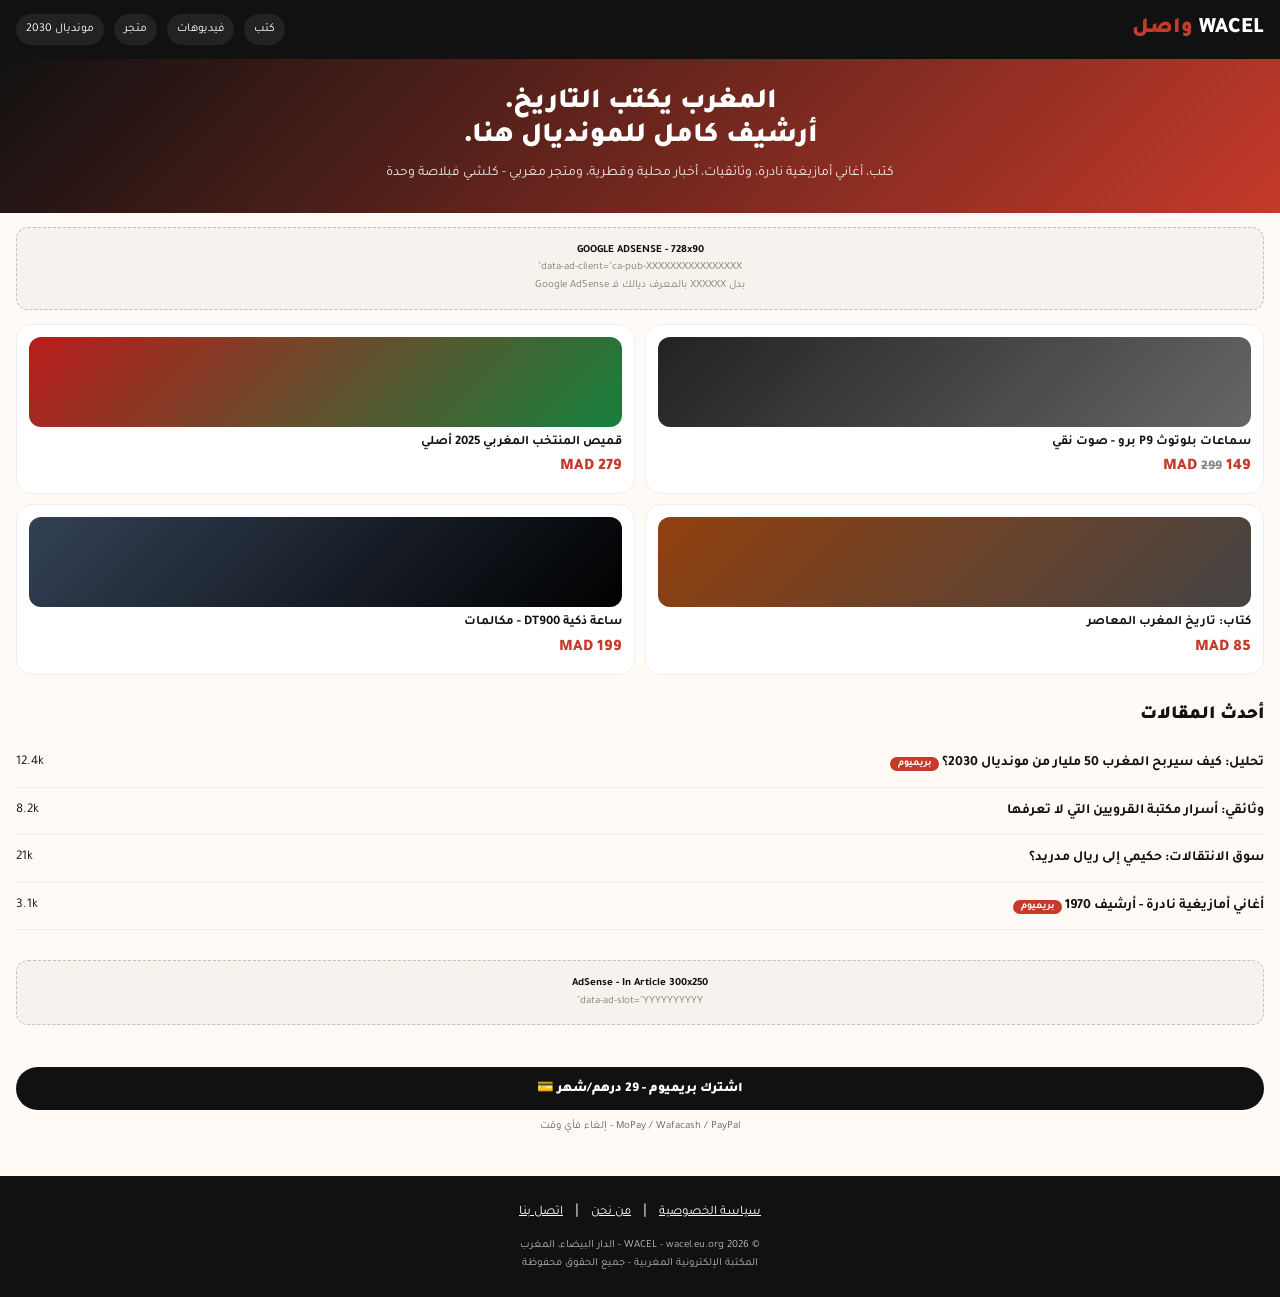
==== commit 98ad571f: "Add files via upload" ====
--- a/index.html
+++ b/index.html
@@ -1,31 +1,123 @@
 <!DOCTYPE html>
-<html lang="en">
+<html lang="ar" dir="rtl">
 <head>
-  <meta charset="UTF-8">
-  <meta name="viewport" content="width=device-width, initial-scale=1">
-  <title>React Artifact</title>
-  <style>*,:after,:before{--tw-border-spacing-x:0;--tw-border-spacing-y:0;--tw-translate-x:0;--tw-translate-y:0;--tw-rotate:0;--tw-skew-x:0;--tw-skew-y:0;--tw-scale-x:1;--tw-scale-y:1;--tw-pan-x: ;--tw-pan-y: ;--tw-pinch-zoom: ;--tw-scroll-snap-strictness:proximity;--tw-gradient-from-position: ;--tw-gradient-via-position: ;--tw-gradient-to-position: ;--tw-ordinal: ;--tw-slashed-zero: ;--tw-numeric-figure: ;--tw-numeric-spacing: ;--tw-numeric-fraction: ;--tw-ring-inset: ;--tw-ring-offset-width:0px;--tw-ring-offset-color:#fff;--tw-ring-color:rgba(59,130,246,.5);--tw-ring-offset-shadow:0 0 #0000;--tw-ring-shadow:0 0 #0000;--tw-shadow:0 0 #0000;--tw-shadow-colored:0 0 #0000;--tw-blur: ;--tw-brightness: ;--tw-contrast: ;--tw-grayscale: ;--tw-hue-rotate: ;--tw-invert: ;--tw-saturate: ;--tw-sepia: ;--tw-drop-shadow: ;--tw-backdrop-blur: ;--tw-backdrop-brightness: ;--tw-backdrop-contrast: ;--tw-backdrop-grayscale: ;--tw-backdrop-hue-rotate: ;--tw-backdrop-invert: ;--tw-backdrop-opacity: ;--tw-backdrop-saturate: ;--tw-backdrop-sepia: ;--tw-contain-size: ;--tw-contain-layout: ;--tw-contain-paint: ;--tw-contain-style: }::backdrop{--tw-border-spacing-x:0;--tw-border-spacing-y:0;--tw-translate-x:0;--tw-translate-y:0;--tw-rotate:0;--tw-skew-x:0;--tw-skew-y:0;--tw-scale-x:1;--tw-scale-y:1;--tw-pan-x: ;--tw-pan-y: ;--tw-pinch-zoom: ;--tw-scroll-snap-strictness:proximity;--tw-gradient-from-position: ;--tw-gradient-via-position: ;--tw-gradient-to-position: ;--tw-ordinal: ;--tw-slashed-zero: ;--tw-numeric-figure: ;--tw-numeric-spacing: ;--tw-numeric-fraction: ;--tw-ring-inset: ;--tw-ring-offset-width:0px;--tw-ring-offset-color:#fff;--tw-ring-color:rgba(59,130,246,.5);--tw-ring-offset-shadow:0 0 #0000;--tw-ring-shadow:0 0 #0000;--tw-shadow:0 0 #0000;--tw-shadow-colored:0 0 #0000;--tw-blur: ;--tw-brightness: ;--tw-contrast: ;--tw-grayscale: ;--tw-hue-rotate: ;--tw-invert: ;--tw-saturate: ;--tw-sepia: ;--tw-drop-shadow: ;--tw-backdrop-blur: ;--tw-backdrop-brightness: ;--tw-backdrop-contrast: ;--tw-backdrop-grayscale: ;--tw-backdrop-hue-rotate: ;--tw-backdrop-invert: ;--tw-backdrop-opacity: ;--tw-backdrop-saturate: ;--tw-backdrop-sepia: ;--tw-contain-size: ;--tw-contain-layout: ;--tw-contain-paint: ;--tw-contain-style: }/*! tailwindcss v3.4.18 | MIT License | https://tailwindcss.com*/*,:after,:before{box-sizing:border-box;border:0 solid #e5e7eb}:after,:before{--tw-content:""}:host,html{line-height:1.5;-webkit-text-size-adjust:100%;-moz-tab-size:4;-o-tab-size:4;tab-size:4;font-family:ui-sans-serif,system-ui,sans-serif,Apple Color Emoji,Segoe UI Emoji,Segoe UI Symbol,Noto Color Emoji;font-feature-settings:normal;font-variation-settings:normal;-webkit-tap-highlight-color:transparent}body{line-height:inherit}hr{height:0;color:inherit;border-top-width:1px}abbr:where([title]){-webkit-text-decoration:underline dotted;text-decoration:underline dotted}h1,h2,h3,h4,h5,h6{font-size:inherit;font-weight:inherit}a{color:inherit;text-decoration:inherit}b,strong{font-weight:bolder}code,kbd,pre,samp{font-family:ui-monospace,SFMono-Regular,Menlo,Monaco,Consolas,Liberation Mono,Courier New,monospace;font-feature-settings:normal;font-variation-settings:normal;font-size:1em}small{font-size:80%}sub,sup{font-size:75%;line-height:0;position:relative;vertical-align:baseline}sub{bottom:-.25em}sup{top:-.5em}table{text-indent:0;border-color:inherit;border-collapse:collapse}button,input,optgroup,select,textarea{font-family:inherit;font-feature-settings:inherit;font-variation-settings:inherit;font-size:100%;font-weight:inherit;line-height:inherit;letter-spacing:inherit;color:inherit;margin:0;padding:0}button,select{text-transform:none}button,input:where([type=button]),input:where([type=reset]),input:where([type=submit]){-webkit-appearance:button;background-color:transparent;background-image:none}:-moz-focusring{outline:auto}:-moz-ui-invalid{box-shadow:none}progress{vertical-align:baseline}::-webkit-inner-spin-button,::-webkit-outer-spin-button{height:auto}[type=search]{-webkit-appearance:textfield;outline-offset:-2px}::-webkit-search-decoration{-webkit-appearance:none}::-webkit-file-upload-button{-webkit-appearance:button;font:inherit}summary{display:list-item}blockquote,dd,dl,figure,h1,h2,h3,h4,h5,h6,hr,p,pre{margin:0}fieldset{margin:0}fieldset,legend{padding:0}menu,ol,ul{list-style:none;margin:0;padding:0}dialog{padding:0}textarea{resize:vertical}input::-moz-placeholder,textarea::-moz-placeholder{opacity:1;color:#9ca3af}input::placeholder,textarea::placeholder{opacity:1;color:#9ca3af}[role=button],button{cursor:pointer}:disabled{cursor:default}audio,canvas,embed,iframe,img,object,svg,video{display:block;vertical-align:middle}img,video{max-width:100%;height:auto}[hidden]:where(:not([hidden=until-found])){display:none}.fixed{position:fixed}.absolute{position:absolute}.relative{position:relative}.sticky{position:sticky}.inset-0{inset:0}.-left-10{left:-2.5rem}.-right-2{right:-.5rem}.-top-10{top:-2.5rem}.-top-2{top:-.5rem}.bottom-1{bottom:.25rem}.bottom-2{bottom:.5rem}.left-1{left:.25rem}.left-2{left:.5rem}.left-4{left:1rem}.right-2{right:.5rem}.right-3{right:.75rem}.top-0{top:0}.top-1\/2{top:50%}.top-2{top:.5rem}.top-4{top:1rem}.z-30{z-index:30}.z-50{z-index:50}.col-span-12{grid-column:span 12/span 12}.mx-6{margin-left:1.5rem;margin-right:1.5rem}.mx-auto{margin-left:auto;margin-right:auto}.mb-1{margin-bottom:.25rem}.mb-2{margin-bottom:.5rem}.mb-3{margin-bottom:.75rem}.mb-4{margin-bottom:1rem}.mr-auto{margin-right:auto}.mt-1{margin-top:.25rem}.mt-1\.5{margin-top:.375rem}.mt-2{margin-top:.5rem}.mt-3{margin-top:.75rem}.mt-4{margin-top:1rem}.mt-5{margin-top:1.25rem}.mt-6{margin-top:1.5rem}.box-border{box-sizing:border-box}.line-clamp-2{overflow:hidden;display:-webkit-box;-webkit-box-orient:vertical;-webkit-line-clamp:2}.inline{display:inline}.flex{display:flex}.inline-flex{display:inline-flex}.grid{display:grid}.hidden{display:none}.aspect-square{aspect-ratio:1/1}.aspect-video{aspect-ratio:16/9}.h-10{height:2.5rem}.h-12{height:3rem}.h-2{height:.5rem}.h-40{height:10rem}.h-7{height:1.75rem}.h-8{height:2rem}.h-9{height:2.25rem}.h-\[1px\]{height:1px}.h-full{height:100%}.max-h-\[320px\]{max-height:320px}.min-h-\[32px\]{min-height:32px}.min-h-screen{min-height:100vh}.w-10{width:2.5rem}.w-12{width:3rem}.w-2{width:.5rem}.w-40{width:10rem}.w-7{width:1.75rem}.w-8{width:2rem}.w-9{width:2.25rem}.w-full{width:100%}.min-w-0{min-width:0}.min-w-max{min-width:-moz-max-content;min-width:max-content}.max-w-\[100vw\]{max-width:100vw}.max-w-\[1280px\]{max-width:1280px}.max-w-\[280px\]{max-width:280px}.max-w-\[380px\]{max-width:380px}.max-w-\[44ch\]{max-width:44ch}.max-w-\[460px\]{max-width:460px}.max-w-\[520px\]{max-width:520px}.max-w-full{max-width:100%}.flex-1{flex:1 1 0%}.shrink-0{flex-shrink:0}.-translate-y-1\/2{--tw-translate-y:-50%;transform:translate(var(--tw-translate-x),var(--tw-translate-y)) rotate(var(--tw-rotate)) skewX(var(--tw-skew-x)) skewY(var(--tw-skew-y)) scaleX(var(--tw-scale-x)) scaleY(var(--tw-scale-y))}@keyframes pulse{50%{opacity:.5}}.animate-pulse{animation:pulse 2s cubic-bezier(.4,0,.6,1) infinite}.cursor-pointer{cursor:pointer}.grid-cols-12{grid-template-columns:repeat(12,minmax(0,1fr))}.grid-cols-2{grid-template-columns:repeat(2,minmax(0,1fr))}.flex-col{flex-direction:column}.place-items-center{place-items:center}.items-center{align-items:center}.items-baseline{align-items:baseline}.justify-center{justify-content:center}.justify-between{justify-content:space-between}.gap-1{gap:.25rem}.gap-1\.5{gap:.375rem}.gap-2{gap:.5rem}.gap-3{gap:.75rem}.gap-4{gap:1rem}.gap-6{gap:1.5rem}.space-y-1>:not([hidden])~:not([hidden]){--tw-space-y-reverse:0;margin-top:calc(.25rem*(1 - var(--tw-space-y-reverse)));margin-bottom:calc(.25rem*var(--tw-space-y-reverse))}.space-y-2>:not([hidden])~:not([hidden]){--tw-space-y-reverse:0;margin-top:calc(.5rem*(1 - var(--tw-space-y-reverse)));margin-bottom:calc(.5rem*var(--tw-space-y-reverse))}.space-y-3>:not([hidden])~:not([hidden]){--tw-space-y-reverse:0;margin-top:calc(.75rem*(1 - var(--tw-space-y-reverse)));margin-bottom:calc(.75rem*var(--tw-space-y-reverse))}.space-y-6>:not([hidden])~:not([hidden]){--tw-space-y-reverse:0;margin-top:calc(1.5rem*(1 - var(--tw-space-y-reverse)));margin-bottom:calc(1.5rem*var(--tw-space-y-reverse))}.self-center{align-self:center}.overflow-auto{overflow:auto}.overflow-hidden{overflow:hidden}.overflow-x-auto{overflow-x:auto}.overflow-x-hidden{overflow-x:hidden}.whitespace-nowrap{white-space:nowrap}.rounded{border-radius:.25rem}.rounded-2xl{border-radius:1rem}.rounded-\[20px\]{border-radius:20px}.rounded-full{border-radius:9999px}.rounded-lg{border-radius:.5rem}.rounded-xl{border-radius:.75rem}.border{border-width:1px}.border-2{border-width:2px}.border-b{border-bottom-width:1px}.border-t{border-top-width:1px}.border-dashed{border-style:dashed}.border-\[\#111\]{--tw-border-opacity:1;border-color:rgb(17 17 17/var(--tw-border-opacity,1))}.border-\[\#c53a2a\]{--tw-border-opacity:1;border-color:rgb(197 58 42/var(--tw-border-opacity,1))}.border-amber-200{--tw-border-opacity:1;border-color:rgb(253 230 138/var(--tw-border-opacity,1))}.border-amber-300{--tw-border-opacity:1;border-color:rgb(252 211 77/var(--tw-border-opacity,1))}.border-amber-400{--tw-border-opacity:1;border-color:rgb(251 191 36/var(--tw-border-opacity,1))}.border-emerald-500\/30{border-color:rgba(16,185,129,.3)}.border-stone-100{--tw-border-opacity:1;border-color:rgb(245 245 244/var(--tw-border-opacity,1))}.border-stone-200{--tw-border-opacity:1;border-color:rgb(231 229 228/var(--tw-border-opacity,1))}.border-stone-300{--tw-border-opacity:1;border-color:rgb(214 211 209/var(--tw-border-opacity,1))}.border-white\/10{border-color:hsla(0,0%,100%,.1)}.border-white\/15{border-color:hsla(0,0%,100%,.15)}.border-white\/20{border-color:hsla(0,0%,100%,.2)}.bg-\[\#0066CC\]{--tw-bg-opacity:1;background-color:rgb(0 102 204/var(--tw-bg-opacity,1))}.bg-\[\#111\]{--tw-bg-opacity:1;background-color:rgb(17 17 17/var(--tw-bg-opacity,1))}.bg-\[\#FFC439\]{--tw-bg-opacity:1;background-color:rgb(255 196 57/var(--tw-bg-opacity,1))}.bg-\[\#c53a2a\]{--tw-bg-opacity:1;background-color:rgb(197 58 42/var(--tw-bg-opacity,1))}.bg-\[\#c53a2a\]\/5{background-color:rgba(197,58,42,.05)}.bg-\[\#f6f3ee\]{--tw-bg-opacity:1;background-color:rgb(246 243 238/var(--tw-bg-opacity,1))}.bg-\[\#fcfaf7\]{--tw-bg-opacity:1;background-color:rgb(252 250 247/var(--tw-bg-opacity,1))}.bg-amber-100{--tw-bg-opacity:1;background-color:rgb(254 243 199/var(--tw-bg-opacity,1))}.bg-amber-400{--tw-bg-opacity:1;background-color:rgb(251 191 36/var(--tw-bg-opacity,1))}.bg-amber-50{--tw-bg-opacity:1;background-color:rgb(255 251 235/var(--tw-bg-opacity,1))}.bg-black{--tw-bg-opacity:1;background-color:rgb(0 0 0/var(--tw-bg-opacity,1))}.bg-black\/60{background-color:rgba(0,0,0,.6)}.bg-black\/70{background-color:rgba(0,0,0,.7)}.bg-emerald-100{--tw-bg-opacity:1;background-color:rgb(209 250 229/var(--tw-bg-opacity,1))}.bg-emerald-400{--tw-bg-opacity:1;background-color:rgb(52 211 153/var(--tw-bg-opacity,1))}.bg-emerald-500\/20{background-color:rgba(16,185,129,.2)}.bg-red-600{--tw-bg-opacity:1;background-color:rgb(220 38 38/var(--tw-bg-opacity,1))}.bg-stone-100{--tw-bg-opacity:1;background-color:rgb(245 245 244/var(--tw-bg-opacity,1))}.bg-stone-50{--tw-bg-opacity:1;background-color:rgb(250 250 249/var(--tw-bg-opacity,1))}.bg-stone-50\/50{background-color:hsla(60,9%,98%,.5)}.bg-stone-900{--tw-bg-opacity:1;background-color:rgb(28 25 23/var(--tw-bg-opacity,1))}.bg-white{--tw-bg-opacity:1;background-color:rgb(255 255 255/var(--tw-bg-opacity,1))}.bg-white\/10{background-color:hsla(0,0%,100%,.1)}.bg-white\/5{background-color:hsla(0,0%,100%,.05)}.bg-white\/95{background-color:hsla(0,0%,100%,.95)}.bg-zinc-900{--tw-bg-opacity:1;background-color:rgb(24 24 27/var(--tw-bg-opacity,1))}.bg-gradient-to-br{background-image:linear-gradient(to bottom right,var(--tw-gradient-stops))}.bg-gradient-to-l{background-image:linear-gradient(to left,var(--tw-gradient-stops))}.bg-gradient-to-r{background-image:linear-gradient(to right,var(--tw-gradient-stops))}.from-\[\#c53a2a\]\/40{--tw-gradient-from:rgba(197,58,42,.4) var(--tw-gradient-from-position);--tw-gradient-to:rgba(197,58,42,0) var(--tw-gradient-to-position);--tw-gradient-stops:var(--tw-gradient-from),var(--tw-gradient-to)}.from-amber-700{--tw-gradient-from:#b45309 var(--tw-gradient-from-position);--tw-gradient-to:rgba(180,83,9,0) var(--tw-gradient-to-position);--tw-gradient-stops:var(--tw-gradient-from),var(--tw-gradient-to)}.from-blue-800{--tw-gradient-from:#1e40af var(--tw-gradient-from-position);--tw-gradient-to:rgba(30,64,175,0) var(--tw-gradient-to-position);--tw-gradient-stops:var(--tw-gradient-from),var(--tw-gradient-to)}.from-emerald-800{--tw-gradient-from:#065f46 var(--tw-gradient-from-position);--tw-gradient-to:rgba(6,95,70,0) var(--tw-gradient-to-position);--tw-gradient-stops:var(--tw-gradient-from),var(--tw-gradient-to)}.from-orange-800{--tw-gradient-from:#9a3412 var(--tw-gradient-from-position);--tw-gradient-to:rgba(154,52,18,0) var(--tw-gradient-to-position);--tw-gradient-stops:var(--tw-gradient-from),var(--tw-gradient-to)}.from-red-700{--tw-gradient-from:#b91c1c var(--tw-gradient-from-position);--tw-gradient-to:rgba(185,28,28,0) var(--tw-gradient-to-position);--tw-gradient-stops:var(--tw-gradient-from),var(--tw-gradient-to)}.from-rose-700{--tw-gradient-from:#be123c var(--tw-gradient-from-position);--tw-gradient-to:rgba(190,18,60,0) var(--tw-gradient-to-position);--tw-gradient-stops:var(--tw-gradient-from),var(--tw-gradient-to)}.from-slate-700{--tw-gradient-from:#334155 var(--tw-gradient-from-position);--tw-gradient-to:rgba(51,65,85,0) var(--tw-gradient-to-position);--tw-gradient-stops:var(--tw-gradient-from),var(--tw-gradient-to)}.from-transparent{--tw-gradient-from:transparent var(--tw-gradient-from-position);--tw-gradient-to:transparent var(--tw-gradient-to-position);--tw-gradient-stops:var(--tw-gradient-from),var(--tw-gradient-to)}.from-zinc-800{--tw-gradient-from:#27272a var(--tw-gradient-from-position);--tw-gradient-to:rgba(39,39,42,0) var(--tw-gradient-to-position);--tw-gradient-stops:var(--tw-gradient-from),var(--tw-gradient-to)}.via-stone-300{--tw-gradient-to:hsla(24,6%,83%,0) var(--tw-gradient-to-position);--tw-gradient-stops:var(--tw-gradient-from),#d6d3d1 var(--tw-gradient-via-position),var(--tw-gradient-to)}.to-amber-900{--tw-gradient-to:#78350f var(--tw-gradient-to-position)}.to-green-700{--tw-gradient-to:#15803d var(--tw-gradient-to-position)}.to-orange-700{--tw-gradient-to:#c2410c var(--tw-gradient-to-position)}.to-slate-800{--tw-gradient-to:#1e293b var(--tw-gradient-to-position)}.to-slate-900{--tw-gradient-to:#0f172a var(--tw-gradient-to-position)}.to-stone-700{--tw-gradient-to:#44403c var(--tw-gradient-to-position)}.to-teal-900{--tw-gradient-to:#134e4a var(--tw-gradient-to-position)}.to-transparent{--tw-gradient-to:transparent var(--tw-gradient-to-position)}.to-zinc-600{--tw-gradient-to:#52525b var(--tw-gradient-to-position)}.p-2{padding:.5rem}.p-2\.5{padding:.625rem}.p-3{padding:.75rem}.p-4{padding:1rem}.p-5{padding:1.25rem}.p-6{padding:1.5rem}.px-1\.5{padding-left:.375rem;padding-right:.375rem}.px-2{padding-left:.5rem;padding-right:.5rem}.px-2\.5{padding-left:.625rem;padding-right:.625rem}.px-3{padding-left:.75rem;padding-right:.75rem}.px-3\.5{padding-left:.875rem;padding-right:.875rem}.px-4{padding-left:1rem;padding-right:1rem}.py-0\.5{padding-top:.125rem;padding-bottom:.125rem}.py-1{padding-top:.25rem;padding-bottom:.25rem}.py-1\.5{padding-top:.375rem;padding-bottom:.375rem}.py-2{padding-top:.5rem;padding-bottom:.5rem}.py-2\.5{padding-top:.625rem;padding-bottom:.625rem}.py-3{padding-top:.75rem;padding-bottom:.75rem}.py-4{padding-top:1rem;padding-bottom:1rem}.py-6{padding-top:1.5rem;padding-bottom:1.5rem}.py-8{padding-top:2rem;padding-bottom:2rem}.pb-20{padding-bottom:5rem}.pb-6{padding-bottom:1.5rem}.pl-4{padding-left:1rem}.pr-9{padding-right:2.25rem}.pt-2{padding-top:.5rem}.text-center{text-align:center}.text-right{text-align:right}.font-mono{font-family:ui-monospace,SFMono-Regular,Menlo,Monaco,Consolas,Liberation Mono,Courier New,monospace}.text-\[10px\]{font-size:10px}.text-\[11px\]{font-size:11px}.text-\[12px\]{font-size:12px}.text-\[13px\]{font-size:13px}.text-\[14px\]{font-size:14px}.text-\[16px\]{font-size:16px}.text-\[18px\]{font-size:18px}.text-\[20px\]{font-size:20px}.text-\[22px\]{font-size:22px}.text-\[28px\]{font-size:28px}.text-\[9px\]{font-size:9px}.text-sm{font-size:.875rem;line-height:1.25rem}.font-black{font-weight:900}.font-bold{font-weight:700}.font-medium{font-weight:500}.leading-\[0\.95\]{line-height:.95}.leading-none{line-height:1}.leading-relaxed{line-height:1.625}.leading-tight{line-height:1.25}.tracking-tight{letter-spacing:-.025em}.tracking-widest{letter-spacing:.1em}.text-\[\#c53a2a\]{--tw-text-opacity:1;color:rgb(197 58 42/var(--tw-text-opacity,1))}.text-amber-300{--tw-text-opacity:1;color:rgb(252 211 77/var(--tw-text-opacity,1))}.text-amber-600{--tw-text-opacity:1;color:rgb(217 119 6/var(--tw-text-opacity,1))}.text-amber-700{--tw-text-opacity:1;color:rgb(180 83 9/var(--tw-text-opacity,1))}.text-amber-800{--tw-text-opacity:1;color:rgb(146 64 14/var(--tw-text-opacity,1))}.text-black{--tw-text-opacity:1;color:rgb(0 0 0/var(--tw-text-opacity,1))}.text-emerald-200{--tw-text-opacity:1;color:rgb(167 243 208/var(--tw-text-opacity,1))}.text-emerald-600{--tw-text-opacity:1;color:rgb(5 150 105/var(--tw-text-opacity,1))}.text-emerald-800{--tw-text-opacity:1;color:rgb(6 95 70/var(--tw-text-opacity,1))}.text-stone-400{--tw-text-opacity:1;color:rgb(168 162 158/var(--tw-text-opacity,1))}.text-stone-500{--tw-text-opacity:1;color:rgb(120 113 108/var(--tw-text-opacity,1))}.text-stone-600{--tw-text-opacity:1;color:rgb(87 83 78/var(--tw-text-opacity,1))}.text-stone-700{--tw-text-opacity:1;color:rgb(68 64 60/var(--tw-text-opacity,1))}.text-stone-900{--tw-text-opacity:1;color:rgb(28 25 23/var(--tw-text-opacity,1))}.text-white{--tw-text-opacity:1;color:rgb(255 255 255/var(--tw-text-opacity,1))}.text-white\/40{color:hsla(0,0%,100%,.4)}.text-white\/50{color:hsla(0,0%,100%,.5)}.text-white\/70{color:hsla(0,0%,100%,.7)}.text-white\/80{color:hsla(0,0%,100%,.8)}.text-white\/90{color:hsla(0,0%,100%,.9)}.line-through{text-decoration-line:line-through}.opacity-40{opacity:.4}.opacity-60{opacity:.6}.opacity-70{opacity:.7}.opacity-80{opacity:.8}.outline-none{outline:2px solid transparent;outline-offset:2px}.blur-\[40px\]{--tw-blur:blur(40px);filter:var(--tw-blur) var(--tw-brightness) var(--tw-contrast) var(--tw-grayscale) var(--tw-hue-rotate) var(--tw-invert) var(--tw-saturate) var(--tw-sepia) var(--tw-drop-shadow)}.backdrop-blur{--tw-backdrop-blur:blur(8px)}.backdrop-blur,.backdrop-blur-sm{backdrop-filter:var(--tw-backdrop-blur) var(--tw-backdrop-brightness) var(--tw-backdrop-contrast) var(--tw-backdrop-grayscale) var(--tw-backdrop-hue-rotate) var(--tw-backdrop-invert) var(--tw-backdrop-opacity) var(--tw-backdrop-saturate) var(--tw-backdrop-sepia)}.backdrop-blur-sm{--tw-backdrop-blur:blur(4px)}.transition{transition-property:color,background-color,border-color,text-decoration-color,fill,stroke,opacity,box-shadow,transform,filter,backdrop-filter;transition-timing-function:cubic-bezier(.4,0,.2,1);transition-duration:.15s}#root,body,html{min-height:100%}body{margin:0;font-family:Inter,ui-sans-serif,system-ui,-apple-system,BlinkMacSystemFont,Segoe UI,sans-serif}[role=button]:not([aria-disabled=true]),button:not(:disabled),label[for],select:not(:disabled),summary{cursor:pointer}.selection\:bg-\[\#c53a2a\]\/20 ::-moz-selection{background-color:rgba(197,58,42,.2)}.selection\:bg-\[\#c53a2a\]\/20 ::selection{background-color:rgba(197,58,42,.2)}.selection\:bg-\[\#c53a2a\]\/20::-moz-selection{background-color:rgba(197,58,42,.2)}.selection\:bg-\[\#c53a2a\]\/20::selection{background-color:rgba(197,58,42,.2)}.placeholder\:text-white\/40::-moz-placeholder{color:hsla(0,0%,100%,.4)}.placeholder\:text-white\/40::placeholder{color:hsla(0,0%,100%,.4)}.hover\:border-stone-200:hover{--tw-border-opacity:1;border-color:rgb(231 229 228/var(--tw-border-opacity,1))}.hover\:border-stone-300:hover{--tw-border-opacity:1;border-color:rgb(214 211 209/var(--tw-border-opacity,1))}.hover\:bg-black:hover{--tw-bg-opacity:1;background-color:rgb(0 0 0/var(--tw-bg-opacity,1))}.hover\:bg-stone-100:hover{--tw-bg-opacity:1;background-color:rgb(245 245 244/var(--tw-bg-opacity,1))}.hover\:bg-stone-50:hover{--tw-bg-opacity:1;background-color:rgb(250 250 249/var(--tw-bg-opacity,1))}.focus\:ring-2:focus{--tw-ring-offset-shadow:var(--tw-ring-inset) 0 0 0 var(--tw-ring-offset-width) var(--tw-ring-offset-color);--tw-ring-shadow:var(--tw-ring-inset) 0 0 0 calc(2px + var(--tw-ring-offset-width)) var(--tw-ring-color);box-shadow:var(--tw-ring-offset-shadow),var(--tw-ring-shadow),var(--tw-shadow,0 0 #0000)}.focus\:ring-\[\#c53a2a\]\/20:focus{--tw-ring-color:rgba(197,58,42,.2)}.focus\:ring-white\/20:focus{--tw-ring-color:hsla(0,0%,100%,.2)}.group:hover .group-hover\:text-\[\#c53a2a\]{--tw-text-opacity:1;color:rgb(197 58 42/var(--tw-text-opacity,1))}@media (min-width:768px){.md\:inline{display:inline}.md\:flex{display:flex}.md\:hidden{display:none}.md\:w-\[260px\]{width:260px}.md\:grid-cols-4{grid-template-columns:repeat(4,minmax(0,1fr))}.md\:flex-row{flex-direction:row}.md\:p-6{padding:1.5rem}.md\:p-8{padding:2rem}.md\:px-6{padding-left:1.5rem;padding-right:1.5rem}.md\:text-\[36px\]{font-size:36px}}@media (min-width:1024px){.lg\:col-span-4{grid-column:span 4/span 4}.lg\:col-span-8{grid-column:span 8/span 8}}</style>
+<meta charset="UTF-8">
+<meta name="viewport" content="width=device-width, initial-scale=1.0">
+<title>WACEL واصل - المكتبة الإلكترونية المغربية</title>
+<meta name="description" content="بوابة WACEL - كتب، فيديوهات، أغاني، أخبار، مونديال 2030، متجر مغربي">
+<link href="https://fonts.googleapis.com/css2?family=Tajawal:wght@400;700;900&display=swap" rel="stylesheet">
+<style>
+*{margin:0;padding:0;box-sizing:border-box;font-family:'Tajawal',sans-serif}
+body{background:#fffaf5;color:#111;line-height:1.6}
+.header{background:#111;color:#fff;padding:12px 16px;display:flex;justify-content:space-between;align-items:center;position:sticky;top:0;z-index:100}
+.logo{font-weight:900;font-size:22px}.logo span{color:#c53a2a}
+.nav{display:flex;gap:10px;flex-wrap:wrap}
+.nav a{color:#fff;text-decoration:none;font-size:12px;background:#222;padding:6px 10px;border-radius:20px}
+.hero{background:linear-gradient(135deg,#111 0%,#c53a2a 100%);color:#fff;padding:28px 16px;text-align:center}
+.hero h1{font-size:28px;font-weight:900;line-height:1.2}
+.hero p{margin-top:8px;font-size:14px;opacity:.9}
+.ad{background:#f6f3ee;border:1px dashed #c9c0b0;border-radius:12px;padding:14px;text-align:center;margin:14px 16px;font-size:11px;color:#8a7e6d}
+.ad b{color:#111}
+.grid{display:grid;grid-template-columns:1fr 1fr;gap:10px;padding:0 16px}
+.card{border:1px solid #eee;border-radius:16px;padding:12px;background:#fff}
+.card .img{height:90px;border-radius:12px;margin-bottom:8px}
+.card h3{font-size:13px;font-weight:700;line-height:1.3}
+.card .price{font-weight:900;color:#c53a2a;margin-top:4px}
+.articles{padding:16px}
+.article{border-bottom:1px solid #eee;padding:12px 0;display:flex;justify-content:space-between;gap:8px}
+.article h4{font-size:14px;font-weight:700}
+.badge{font-size:10px;background:#111;color:#fff;padding:2px 8px;border-radius:20px}
+.premium{background:#c53a2a}
+.footer{background:#111;color:#fff;padding:24px 16px;margin-top:24px;text-align:center}
+.footer a{color:#fff;text-decoration:underline;margin:0 8px;font-size:13px;cursor:pointer}
+.legal{display:none;position:fixed;inset:0;background:#fff;z-index:200;overflow:auto;padding:20px}
+.legal.active{display:block}
+.legal h2{font-size:22px;font-weight:900;margin-bottom:12px}
+.legal p{font-size:13px;color:#333;margin-bottom:10px;line-height:1.8}
+.close{position:fixed;top:12px;left:12px;background:#111;color:#fff;border:none;width:36px;height:36px;border-radius:50%;font-size:18px;z-index:201;cursor:pointer}
+.btn{background:#111;color:#fff;border:none;padding:12px 20px;border-radius:30px;font-weight:900;width:100%;margin-top:12px;cursor:pointer}
+</style>
 </head>
 <body>
-  <div id="root"></div>
-  
-  <script type="module">var _c=Object.create;var{getPrototypeOf:Cc,defineProperty:iu,getOwnPropertyNames:Pc}=Object;var Nc=Object.prototype.hasOwnProperty;var Ve=(e,t,n)=>{n=e!=null?_c(Cc(e)):{};let r=t||!e||!e.__esModule?iu(n,"default",{value:e,enumerable:!0}):n;for(let l of Pc(e))if(!Nc.call(r,l))iu(r,l,{get:()=>e[l],enumerable:!0});return r};var Ir=(e,t)=>()=>(t||e((t={exports:{}}).exports,t),t.exports);var zc=(e,t)=>{for(var n in t)iu(e,n,{get:t[n],enumerable:!0,configurable:!0,set:(r)=>t[n]=()=>r})};var Tc=(e,t)=>()=>(e&&(t=e(e=0)),t);var St=Ir((xc)=>{var En=Symbol.for("react.element"),Rc=Symbol.for("react.portal"),Oc=Symbol.for("react.fragment"),Dc=Symbol.for("react.strict_mode"),Fc=Symbol.for("react.profiler"),Mc=Symbol.for("react.provider"),Lc=Symbol.for("react.context"),Ic=Symbol.for("react.forward_ref"),Uc=Symbol.for("react.suspense"),Vc=Symbol.for("react.memo"),$c=Symbol.for("react.lazy"),Di=Symbol.iterator;function Hc(e){if(e===null||typeof e!=="object")return null;return e=Di&&e[Di]||e["@@iterator"],typeof e==="function"?e:null}var Li={isMounted:function(){return!1},enqueueForceUpdate:function(){},enqueueReplaceState:function(){},enqueueSetState:function(){}},Ii=Object.assign,Ui={};function Vt(e,t,n){this.props=e,this.context=t,this.refs=Ui,this.updater=n||Li}Vt.prototype.isReactComponent={};Vt.prototype.setState=function(e,t){if(typeof e!=="object"&&typeof e!=="function"&&e!=null)throw Error("setState(...): takes an object of state variables to update or a function which returns an object of state variables.");this.updater.enqueueSetState(this,e,t,"setState")};Vt.prototype.forceUpdate=function(e){this.updater.enqueueForceUpdate(this,e,"forceUpdate")};function Vi(){}Vi.prototype=Vt.prototype;function su(e,t,n){this.props=e,this.context=t,this.refs=Ui,this.updater=n||Li}var fu=su.prototype=new Vi;fu.constructor=su;Ii(fu,Vt.prototype);fu.isPureReactComponent=!0;var Fi=Array.isArray,$i=Object.prototype.hasOwnProperty,cu={current:null},Hi={key:!0,ref:!0,__self:!0,__source:!0};function Ai(e,t,n){var r,l={},u=null,o=null;if(t!=null)for(r in t.ref!==void 0&&(o=t.ref),t.key!==void 0&&(u=""+t.key),t)$i.call(t,r)&&!Hi.hasOwnProperty(r)&&(l[r]=t[r]);var i=arguments.length-2;if(i===1)l.children=n;else if(1<i){for(var a=Array(i),d=0;d<i;d++)a[d]=arguments[d+2];l.children=a}if(e&&e.defaultProps)for(r in i=e.defaultProps,i)l[r]===void 0&&(l[r]=i[r]);return{$$typeof:En,type:e,key:u,ref:o,props:l,_owner:cu.current}}function Ac(e,t){return{$$typeof:En,type:e.type,key:t,ref:e.ref,props:e.props,_owner:e._owner}}function du(e){return typeof e==="object"&&e!==null&&e.$$typeof===En}function Bc(e){var t={"=":"=0",":":"=2"};return"$"+e.replace(/[=:]/g,function(n){return t[n]})}var Mi=/\/+/g;function au(e,t){return typeof e==="object"&&e!==null&&e.key!=null?Bc(""+e.key):t.toString(36)}function Vr(e,t,n,r,l){var u=typeof e;if(u==="undefined"||u==="boolean")e=null;var o=!1;if(e===null)o=!0;else switch(u){case"string":case"number":o=!0;break;case"object":switch(e.$$typeof){case En:case Rc:o=!0}}if(o)return o=e,l=l(o),e=r===""?"."+au(o,0):r,Fi(l)?(n="",e!=null&&(n=e.replace(Mi,"$&/")+"/"),Vr(l,t,n,"",function(d){return d})):l!=null&&(du(l)&&(l=Ac(l,n+(!l.key||o&&o.key===l.key?"":(""+l.key).replace(Mi,"$&/")+"/")+e)),t.push(l)),1;if(o=0,r=r===""?".":r+":",Fi(e))for(var i=0;i<e.length;i++){u=e[i];var a=r+au(u,i);o+=Vr(u,t,n,a,l)}else if(a=Hc(e),typeof a==="function")for(e=a.call(e),i=0;!(u=e.next()).done;)u=u.value,a=r+au(u,i++),o+=Vr(u,t,n,a,l);else if(u==="object")throw t=String(e),Error("Objects are not valid as a React child (found: "+(t==="[object Object]"?"object with keys {"+Object.keys(e).join(", ")+"}":t)+"). If you meant to render a collection of children, use an array instead.");return o}function Ur(e,t,n){if(e==null)return e;var r=[],l=0;return Vr(e,r,"","",function(u){return t.call(n,u,l++)}),r}function Qc(e){if(e._status===-1){var t=e._result;t=t(),t.then(function(n){if(e._status===0||e._status===-1)e._status=1,e._result=n},function(n){if(e._status===0||e._status===-1)e._status=2,e._result=n}),e._status===-1&&(e._status=0,e._result=t)}if(e._status===1)return e._result.default;throw e._result}var re={current:null},$r={transition:null},Wc={ReactCurrentDispatcher:re,ReactCurrentBatchConfig:$r,ReactCurrentOwner:cu};function Bi(){throw Error("act(...) is not supported in production builds of React.")}xc.Children={map:Ur,forEach:function(e,t,n){Ur(e,function(){t.apply(this,arguments)},n)},count:function(e){var t=0;return Ur(e,function(){t++}),t},toArray:function(e){return Ur(e,function(t){return t})||[]},only:function(e){if(!du(e))throw Error("React.Children.only expected to receive a single React element child.");return e}};xc.Component=Vt;xc.Fragment=Oc;xc.Profiler=Fc;xc.PureComponent=su;xc.StrictMode=Dc;xc.Suspense=Uc;xc.__SECRET_INTERNALS_DO_NOT_USE_OR_YOU_WILL_BE_FIRED=Wc;xc.act=Bi;xc.cloneElement=function(e,t,n){if(e===null||e===void 0)throw Error("React.cloneElement(...): The argument must be a React element, but you passed "+e+".");var r=Ii({},e.props),l=e.key,u=e.ref,o=e._owner;if(t!=null){if(t.ref!==void 0&&(u=t.ref,o=cu.current),t.key!==void 0&&(l=""+t.key),e.type&&e.type.defaultProps)var i=e.type.defaultProps;for(a in t)$i.call(t,a)&&!Hi.hasOwnProperty(a)&&(r[a]=t[a]===void 0&&i!==void 0?i[a]:t[a])}var a=arguments.length-2;if(a===1)r.children=n;else if(1<a){i=Array(a);for(var d=0;d<a;d++)i[d]=arguments[d+2];r.children=i}return{$$typeof:En,type:e.type,key:l,ref:u,props:r,_owner:o}};xc.createContext=function(e){return e={$$typeof:Lc,_currentValue:e,_currentValue2:e,_threadCount:0,Provider:null,Consumer:null,_defaultValue:null,_globalName:null},e.Provider={$$typeof:Mc,_context:e},e.Consumer=e};xc.createElement=Ai;xc.createFactory=function(e){var t=Ai.bind(null,e);return t.type=e,t};xc.createRef=function(){return{current:null}};xc.forwardRef=function(e){return{$$typeof:Ic,render:e}};xc.isValidElement=du;xc.lazy=function(e){return{$$typeof:$c,_payload:{_status:-1,_result:e},_init:Qc}};xc.memo=function(e,t){return{$$typeof:Vc,type:e,compare:t===void 0?null:t}};xc.startTransition=function(e){var t=$r.transition;$r.transition={};try{e()}finally{$r.transition=t}};xc.unstable_act=Bi;xc.useCallback=function(e,t){return re.current.useCallback(e,t)};xc.useContext=function(e){return re.current.useContext(e)};xc.useDebugValue=function(){};xc.useDeferredValue=function(e){return re.current.useDeferredValue(e)};xc.useEffect=function(e,t){return re.current.useEffect(e,t)};xc.useId=function(){return re.current.useId()};xc.useImperativeHandle=function(e,t,n){return re.current.useImperativeHandle(e,t,n)};xc.useInsertionEffect=function(e,t){return re.current.useInsertionEffect(e,t)};xc.useLayoutEffect=function(e,t){return re.current.useLayoutEffect(e,t)};xc.useMemo=function(e,t){return re.current.useMemo(e,t)};xc.useReducer=function(e,t,n){return re.current.useReducer(e,t,n)};xc.useRef=function(e){return re.current.useRef(e)};xc.useState=function(e){return re.current.useState(e)};xc.useSyncExternalStore=function(e,t,n){return re.current.useSyncExternalStore(e,t,n)};xc.useTransition=function(){return re.current.useTransition()};xc.version="18.3.1"});var Zi=Ir((Td)=>{function vu(e,t){var n=e.length;e.push(t);e:for(;0<n;){var r=n-1>>>1,l=e[r];if(0<Hr(l,t))e[r]=t,e[n]=l,n=r;else break e}}function _e(e){return e.length===0?null:e[0]}function Wr(e){if(e.length===0)return null;var t=e[0],n=e.pop();if(n!==t){e[0]=n;e:for(var r=0,l=e.length,u=l>>>1;r<u;){var o=2*(r+1)-1,i=e[o],a=o+1,d=e[a];if(0>Hr(i,n))a<l&&0>Hr(d,i)?(e[r]=d,e[a]=n,r=a):(e[r]=i,e[o]=n,r=o);else if(a<l&&0>Hr(d,n))e[r]=d,e[a]=n,r=a;else break e}}return t}function Hr(e,t){var n=e.sortIndex-t.sortIndex;return n!==0?n:e.id-t.id}if(typeof performance==="object"&&typeof performance.now==="function")mu=performance,Td.unstable_now=function(){return mu.now()};else Ar=Date,hu=Ar.now(),Td.unstable_now=function(){return Ar.now()-hu};var mu,Ar,hu,De=[],Je=[],zd=1,he=null,j=3,xr=!1,wt=!1,Cn=!1,Wi=typeof setTimeout==="function"?setTimeout:null,xi=typeof clearTimeout==="function"?clearTimeout:null,Qi=typeof setImmediate<"u"?setImmediate:null;typeof navigator<"u"&&navigator.scheduling!==void 0&&navigator.scheduling.isInputPending!==void 0&&navigator.scheduling.isInputPending.bind(navigator.scheduling);function yu(e){for(var t=_e(Je);t!==null;){if(t.callback===null)Wr(Je);else if(t.startTime<=e)Wr(Je),t.sortIndex=t.expirationTime,vu(De,t);else break;t=_e(Je)}}function Su(e){if(Cn=!1,yu(e),!wt)if(_e(De)!==null)wt=!0,ku(wu);else{var t=_e(Je);t!==null&&Eu(Su,t.startTime-e)}}function wu(e,t){wt=!1,Cn&&(Cn=!1,xi(Pn),Pn=-1),xr=!0;var n=j;try{yu(t);for(he=_e(De);he!==null&&(!(he.expirationTime>t)||e&&!Gi());){var r=he.callback;if(typeof r==="function"){he.callback=null,j=he.priorityLevel;var l=r(he.expirationTime<=t);t=Td.unstable_now(),typeof l==="function"?he.callback=l:he===_e(De)&&Wr(De),yu(t)}else Wr(De);he=_e(De)}if(he!==null)var u=!0;else{var o=_e(Je);o!==null&&Eu(Su,o.startTime-t),u=!1}return u}finally{he=null,j=n,xr=!1}}var Kr=!1,Br=null,Pn=-1,Ki=5,Yi=-1;function Gi(){return Td.unstable_now()-Yi<Ki?!1:!0}function pu(){if(Br!==null){var e=Td.unstable_now();Yi=e;var t=!0;try{t=Br(!0,e)}finally{t?_n():(Kr=!1,Br=null)}}else Kr=!1}var _n;if(typeof Qi==="function")_n=function(){Qi(pu)};else if(typeof MessageChannel<"u")Qr=new MessageChannel,gu=Qr.port2,Qr.port1.onmessage=pu,_n=function(){gu.postMessage(null)};else _n=function(){Wi(pu,0)};var Qr,gu;function ku(e){Br=e,Kr||(Kr=!0,_n())}function Eu(e,t){Pn=Wi(function(){e(Td.unstable_now())},t)}Td.unstable_IdlePriority=5;Td.unstable_ImmediatePriority=1;Td.unstable_LowPriority=4;Td.unstable_NormalPriority=3;Td.unstable_Profiling=null;Td.unstable_UserBlockingPriority=2;Td.unstable_cancelCallback=function(e){e.callback=null};Td.unstable_continueExecution=function(){wt||xr||(wt=!0,ku(wu))};Td.unstable_forceFrameRate=function(e){0>e||125<e?console.error("forceFrameRate takes a positive int between 0 and 125, forcing frame rates higher than 125 fps is not supported"):Ki=0<e?Math.floor(1000/e):5};Td.unstable_getCurrentPriorityLevel=function(){return j};Td.unstable_getFirstCallbackNode=function(){return _e(De)};Td.unstable_next=function(e){switch(j){case 1:case 2:case 3:var t=3;break;default:t=j}var n=j;j=t;try{return e()}finally{j=n}};Td.unstable_pauseExecution=function(){};Td.unstable_requestPaint=function(){};Td.unstable_runWithPriority=function(e,t){switch(e){case 1:case 2:case 3:case 4:case 5:break;default:e=3}var n=j;j=e;try{return t()}finally{j=n}};Td.unstable_scheduleCallback=function(e,t,n){var r=Td.unstable_now();switch(typeof n==="object"&&n!==null?(n=n.delay,n=typeof n==="number"&&0<n?r+n:r):n=r,e){case 1:var l=-1;break;case 2:l=250;break;case 5:l=1073741823;break;case 4:l=1e4;break;default:l=5000}return l=n+l,e={id:zd++,callback:t,priorityLevel:e,startTime:n,expirationTime:l,sortIndex:-1},n>r?(e.sortIndex=n,vu(Je,e),_e(De)===null&&e===_e(Je)&&(Cn?(xi(Pn),Pn=-1):Cn=!0,Eu(Su,n-r))):(e.sortIndex=l,vu(De,e),wt||xr||(wt=!0,ku(wu))),e};Td.unstable_shouldYield=Gi;Td.unstable_wrapCallback=function(e){var t=j;return function(){var n=j;j=t;try{return e.apply(this,arguments)}finally{j=n}}}});var Ri={};zc(Ri,{version:()=>sc,unstable_renderSubtreeIntoContainer:()=>ac,unstable_batchedUpdates:()=>ic,unmountComponentAtNode:()=>oc,render:()=>uc,hydrateRoot:()=>lc,hydrate:()=>rc,flushSync:()=>nc,findDOMNode:()=>tc,createRoot:()=>ec,createPortal:()=>bf,__SECRET_INTERNALS_DO_NOT_USE_OR_YOU_WILL_BE_FIRED:()=>jf});function g(e){for(var t="https://reactjs.org/docs/error-decoder.html?invariant="+e,n=1;n<arguments.length;n++)t+="&args[]="+encodeURIComponent(arguments[n]);return"Minified React error #"+e+"; visit "+t+" for the full message or use the non-minified dev environment for full errors and additional helpful warnings."}function Lt(e,t){un(e,t),un(e+"Capture",t)}function un(e,t){Jn[e]=t;for(e=0;e<t.length;e++)es.add(t[e])}function Zd(e){if(xu.call(Ji,e))return!0;if(xu.call(Xi,e))return!1;if(Gd.test(e))return Ji[e]=!0;return Xi[e]=!0,!1}function Xd(e,t,n,r){if(n!==null&&n.type===0)return!1;switch(typeof t){case"function":case"symbol":return!0;case"boolean":if(r)return!1;if(n!==null)return!n.acceptsBooleans;return e=e.toLowerCase().slice(0,5),e!=="data-"&&e!=="aria-";default:return!1}}function Jd(e,t,n,r){if(t===null||typeof t>"u"||Xd(e,t,n,r))return!0;if(r)return!1;if(n!==null)switch(n.type){case 3:return!t;case 4:return t===!1;case 5:return isNaN(t);case 6:return isNaN(t)||1>t}return!1}function oe(e,t,n,r,l,u,o){this.acceptsBooleans=t===2||t===3||t===4,this.attributeName=r,this.attributeNamespace=l,this.mustUseProperty=n,this.propertyName=e,this.type=t,this.sanitizeURL=u,this.removeEmptyString=o}function Ao(e){return e[1].toUpperCase()}function Bo(e,t,n,r){var l=q.hasOwnProperty(t)?q[t]:null;if(l!==null?l.type!==0:r||!(2<t.length)||t[0]!=="o"&&t[0]!=="O"||t[1]!=="n"&&t[1]!=="N")Jd(t,n,l,r)&&(n=null),r||l===null?Zd(t)&&(n===null?e.removeAttribute(t):e.setAttribute(t,""+n)):l.mustUseProperty?e[l.propertyName]=n===null?l.type===3?!1:"":n:(t=l.attributeName,r=l.attributeNamespace,n===null?e.removeAttribute(t):(l=l.type,n=l===3||l===4&&n===!0?"":""+n,r?e.setAttributeNS(r,t,n):e.setAttribute(t,n)))}function Nn(e){if(e===null||typeof e!=="object")return null;return e=qi&&e[qi]||e["@@iterator"],typeof e==="function"?e:null}function Mn(e){if(_u===void 0)try{throw Error()}catch(n){var t=n.stack.trim().match(/\n( *(at )?)/);_u=t&&t[1]||""}return`
-`+_u+e}function Pu(e,t){if(!e||Cu)return"";Cu=!0;var n=Error.prepareStackTrace;Error.prepareStackTrace=void 0;try{if(t)if(t=function(){throw Error()},Object.defineProperty(t.prototype,"props",{set:function(){throw Error()}}),typeof Reflect==="object"&&Reflect.construct){try{Reflect.construct(t,[])}catch(d){var r=d}Reflect.construct(e,[],t)}else{try{t.call()}catch(d){r=d}e.call(t.prototype)}else{try{throw Error()}catch(d){r=d}e()}}catch(d){if(d&&r&&typeof d.stack==="string"){for(var l=d.stack.split(`
-`),u=r.stack.split(`
-`),o=l.length-1,i=u.length-1;1<=o&&0<=i&&l[o]!==u[i];)i--;for(;1<=o&&0<=i;o--,i--)if(l[o]!==u[i]){if(o!==1||i!==1)do if(o--,i--,0>i||l[o]!==u[i]){var a=`
-`+l[o].replace(" at new "," at ");return e.displayName&&a.includes("<anonymous>")&&(a=a.replace("<anonymous>",e.displayName)),a}while(1<=o&&0<=i);break}}}finally{Cu=!1,Error.prepareStackTrace=n}return(e=e?e.displayName||e.name:"")?Mn(e):""}function qd(e){switch(e.tag){case 5:return Mn(e.type);case 16:return Mn("Lazy");case 13:return Mn("Suspense");case 19:return Mn("SuspenseList");case 0:case 2:case 15:return e=Pu(e.type,!1),e;case 11:return e=Pu(e.type.render,!1),e;case 1:return e=Pu(e.type,!0),e;default:return""}}function Zu(e){if(e==null)return null;if(typeof e==="function")return e.displayName||e.name||null;if(typeof e==="string")return e;switch(e){case Qt:return"Fragment";case Bt:return"Portal";case Ku:return"Profiler";case Qo:return"StrictMode";case Yu:return"Suspense";case Gu:return"SuspenseList"}if(typeof e==="object")switch(e.$$typeof){case ns:return(e.displayName||"Context")+".Consumer";case ts:return(e._context.displayName||"Context")+".Provider";case Wo:var t=e.render;return e=e.displayName,e||(e=t.displayName||t.name||"",e=e!==""?"ForwardRef("+e+")":"ForwardRef"),e;case xo:return t=e.displayName||null,t!==null?t:Zu(e.type)||"Memo";case je:t=e._payload,e=e._init;try{return Zu(e(t))}catch(n){}}return null}function jd(e){var t=e.type;switch(e.tag){case 24:return"Cache";case 9:return(t.displayName||"Context")+".Consumer";case 10:return(t._context.displayName||"Context")+".Provider";case 18:return"DehydratedFragment";case 11:return e=t.render,e=e.displayName||e.name||"",t.displayName||(e!==""?"ForwardRef("+e+")":"ForwardRef");case 7:return"Fragment";case 5:return t;case 4:return"Portal";case 3:return"Root";case 6:return"Text";case 16:return Zu(t);case 8:return t===Qo?"StrictMode":"Mode";case 22:return"Offscreen";case 12:return"Profiler";case 21:return"Scope";case 13:return"Suspense";case 19:return"SuspenseList";case 25:return"TracingMarker";case 1:case 0:case 17:case 2:case 14:case 15:if(typeof t==="function")return t.displayName||t.name||null;if(typeof t==="string")return t}return null}function dt(e){switch(typeof e){case"boolean":case"number":case"string":case"undefined":return e;case"object":return e;default:return""}}function ls(e){var t=e.type;return(e=e.nodeName)&&e.toLowerCase()==="input"&&(t==="checkbox"||t==="radio")}function bd(e){var t=ls(e)?"checked":"value",n=Object.getOwnPropertyDescriptor(e.constructor.prototype,t),r=""+e[t];if(!e.hasOwnProperty(t)&&typeof n<"u"&&typeof n.get==="function"&&typeof n.set==="function"){var{get:l,set:u}=n;return Object.defineProperty(e,t,{configurable:!0,get:function(){return l.call(this)},set:function(o){r=""+o,u.call(this,o)}}),Object.defineProperty(e,t,{enumerable:n.enumerable}),{getValue:function(){return r},setValue:function(o){r=""+o},stopTracking:function(){e._valueTracker=null,delete e[t]}}}}function Gr(e){e._valueTracker||(e._valueTracker=bd(e))}function us(e){if(!e)return!1;var t=e._valueTracker;if(!t)return!0;var n=t.getValue(),r="";return e&&(r=ls(e)?e.checked?"true":"false":e.value),e=r,e!==n?(t.setValue(e),!0):!1}function gl(e){if(e=e||(typeof document<"u"?document:void 0),typeof e>"u")return null;try{return e.activeElement||e.body}catch(t){return e.body}}function Xu(e,t){var n=t.checked;return A({},t,{defaultChecked:void 0,defaultValue:void 0,value:void 0,checked:n!=null?n:e._wrapperState.initialChecked})}function ji(e,t){var n=t.defaultValue==null?"":t.defaultValue,r=t.checked!=null?t.checked:t.defaultChecked;n=dt(t.value!=null?t.value:n),e._wrapperState={initialChecked:r,initialValue:n,controlled:t.type==="checkbox"||t.type==="radio"?t.checked!=null:t.value!=null}}function os(e,t){t=t.checked,t!=null&&Bo(e,"checked",t,!1)}function Ju(e,t){os(e,t);var n=dt(t.value),r=t.type;if(n!=null)if(r==="number"){if(n===0&&e.value===""||e.value!=n)e.value=""+n}else e.value!==""+n&&(e.value=""+n);else if(r==="submit"||r==="reset"){e.removeAttribute("value");return}t.hasOwnProperty("value")?qu(e,t.type,n):t.hasOwnProperty("defaultValue")&&qu(e,t.type,dt(t.defaultValue)),t.checked==null&&t.defaultChecked!=null&&(e.defaultChecked=!!t.defaultChecked)}function bi(e,t,n){if(t.hasOwnProperty("value")||t.hasOwnProperty("defaultValue")){var r=t.type;if(!(r!=="submit"&&r!=="reset"||t.value!==void 0&&t.value!==null))return;t=""+e._wrapperState.initialValue,n||t===e.value||(e.value=t),e.defaultValue=t}n=e.name,n!==""&&(e.name=""),e.defaultChecked=!!e._wrapperState.initialChecked,n!==""&&(e.name=n)}function qu(e,t,n){if(t!=="number"||gl(e.ownerDocument)!==e)n==null?e.defaultValue=""+e._wrapperState.initialValue:e.defaultValue!==""+n&&(e.defaultValue=""+n)}function bt(e,t,n,r){if(e=e.options,t){t={};for(var l=0;l<n.length;l++)t["$"+n[l]]=!0;for(n=0;n<e.length;n++)l=t.hasOwnProperty("$"+e[n].value),e[n].selected!==l&&(e[n].selected=l),l&&r&&(e[n].defaultSelected=!0)}else{n=""+dt(n),t=null;for(l=0;l<e.length;l++){if(e[l].value===n){e[l].selected=!0,r&&(e[l].defaultSelected=!0);return}t!==null||e[l].disabled||(t=e[l])}t!==null&&(t.selected=!0)}}function ju(e,t){if(t.dangerouslySetInnerHTML!=null)throw Error(g(91));return A({},t,{value:void 0,defaultValue:void 0,children:""+e._wrapperState.initialValue})}function ea(e,t){var n=t.value;if(n==null){if(n=t.children,t=t.defaultValue,n!=null){if(t!=null)throw Error(g(92));if(Ln(n)){if(1<n.length)throw Error(g(93));n=n[0]}t=n}t==null&&(t=""),n=t}e._wrapperState={initialValue:dt(n)}}function is(e,t){var n=dt(t.value),r=dt(t.defaultValue);n!=null&&(n=""+n,n!==e.value&&(e.value=n),t.defaultValue==null&&e.defaultValue!==n&&(e.defaultValue=n)),r!=null&&(e.defaultValue=""+r)}function ta(e){var t=e.textContent;t===e._wrapperState.initialValue&&t!==""&&t!==null&&(e.value=t)}function as(e){switch(e){case"svg":return"http://www.w3.org/2000/svg";case"math":return"http://www.w3.org/1998/Math/MathML";default:return"http://www.w3.org/1999/xhtml"}}function bu(e,t){return e==null||e==="http://www.w3.org/1999/xhtml"?as(t):e==="http://www.w3.org/2000/svg"&&t==="foreignObject"?"http://www.w3.org/1999/xhtml":e}function qn(e,t){if(t){var n=e.firstChild;if(n&&n===e.lastChild&&n.nodeType===3){n.nodeValue=t;return}}e.textContent=t}function fs(e,t,n){return t==null||typeof t==="boolean"||t===""?"":n||typeof t!=="number"||t===0||Bn.hasOwnProperty(e)&&Bn[e]?(""+t).trim():t+"px"}function cs(e,t){e=e.style;for(var n in t)if(t.hasOwnProperty(n)){var r=n.indexOf("--")===0,l=fs(n,t[n],r);n==="float"&&(n="cssFloat"),r?e.setProperty(n,l):e[n]=l}}function eo(e,t){if(t){if(tp[e]&&(t.children!=null||t.dangerouslySetInnerHTML!=null))throw Error(g(137,e));if(t.dangerouslySetInnerHTML!=null){if(t.children!=null)throw Error(g(60));if(typeof t.dangerouslySetInnerHTML!=="object"||!("__html"in t.dangerouslySetInnerHTML))throw Error(g(61))}if(t.style!=null&&typeof t.style!=="object")throw Error(g(62))}}function to(e,t){if(e.indexOf("-")===-1)return typeof t.is==="string";switch(e){case"annotation-xml":case"color-profile":case"font-face":case"font-face-src":case"font-face-uri":case"font-face-format":case"font-face-name":case"missing-glyph":return!1;default:return!0}}function Ko(e){return e=e.target||e.srcElement||window,e.correspondingUseElement&&(e=e.correspondingUseElement),e.nodeType===3?e.parentNode:e}function na(e){if(e=mr(e)){if(typeof ro!=="function")throw Error(g(280));var t=e.stateNode;t&&(t=Yl(t),ro(e.stateNode,e.type,t))}}function ds(e){en?tn?tn.push(e):tn=[e]:en=e}function ps(){if(en){var e=en,t=tn;if(tn=en=null,na(e),t)for(e=0;e<t.length;e++)na(t[e])}}function vs(e,t){return e(t)}function ms(){}function hs(e,t,n){if(Nu)return e(t,n);Nu=!0;try{return vs(e,t,n)}finally{if(Nu=!1,en!==null||tn!==null)ms(),ps()}}function jn(e,t){var n=e.stateNode;if(n===null)return null;var r=Yl(n);if(r===null)return null;n=r[t];e:switch(t){case"onClick":case"onClickCapture":case"onDoubleClick":case"onDoubleClickCapture":case"onMouseDown":case"onMouseDownCapture":case"onMouseMove":case"onMouseMoveCapture":case"onMouseUp":case"onMouseUpCapture":case"onMouseEnter":(r=!r.disabled)||(e=e.type,r=!(e==="button"||e==="input"||e==="select"||e==="textarea")),e=!r;break e;default:e=!1}if(e)return null;if(n&&typeof n!=="function")throw Error(g(231,t,typeof n));return n}function np(e,t,n,r,l,u,o,i,a){var d=Array.prototype.slice.call(arguments,3);try{t.apply(n,d)}catch(h){this.onError(h)}}function lp(e,t,n,r,l,u,o,i,a){Qn=!1,Sl=null,np.apply(rp,arguments)}function up(e,t,n,r,l,u,o,i,a){if(lp.apply(this,arguments),Qn){if(Qn){var d=Sl;Qn=!1,Sl=null}else throw Error(g(198));wl||(wl=!0,uo=d)}}function It(e){var t=e,n=e;if(e.alternate)for(;t.return;)t=t.return;else{e=t;do t=e,(t.flags&4098)!==0&&(n=t.return),e=t.return;while(e)}return t.tag===3?n:null}function ys(e){if(e.tag===13){var t=e.memoizedState;if(t===null&&(e=e.alternate,e!==null&&(t=e.memoizedState)),t!==null)return t.dehydrated}return null}function ra(e){if(It(e)!==e)throw Error(g(188))}function op(e){var t=e.alternate;if(!t){if(t=It(e),t===null)throw Error(g(188));return t!==e?null:e}for(var n=e,r=t;;){var l=n.return;if(l===null)break;var u=l.alternate;if(u===null){if(r=l.return,r!==null){n=r;continue}break}if(l.child===u.child){for(u=l.child;u;){if(u===n)return ra(l),e;if(u===r)return ra(l),t;u=u.sibling}throw Error(g(188))}if(n.return!==r.return)n=l,r=u;else{for(var o=!1,i=l.child;i;){if(i===n){o=!0,n=l,r=u;break}if(i===r){o=!0,r=l,n=u;break}i=i.sibling}if(!o){for(i=u.child;i;){if(i===n){o=!0,n=u,r=l;break}if(i===r){o=!0,r=u,n=l;break}i=i.sibling}if(!o)throw Error(g(189))}}if(n.alternate!==r)throw Error(g(190))}if(n.tag!==3)throw Error(g(188));return n.stateNode.current===n?e:t}function gs(e){return e=op(e),e!==null?Ss(e):null}function Ss(e){if(e.tag===5||e.tag===6)return e;for(e=e.child;e!==null;){var t=Ss(e);if(t!==null)return t;e=e.sibling}return null}function cp(e){if(Ie&&typeof Ie.onCommitFiberRoot==="function")try{Ie.onCommitFiberRoot(Ql,e,void 0,(e.current.flags&128)===128)}catch(t){}}function vp(e){return e>>>=0,e===0?32:31-(dp(e)/pp|0)|0}function In(e){switch(e&-e){case 1:return 1;case 2:return 2;case 4:return 4;case 8:return 8;case 16:return 16;case 32:return 32;case 64:case 128:case 256:case 512:case 1024:case 2048:case 4096:case 8192:case 16384:case 32768:case 65536:case 131072:case 262144:case 524288:case 1048576:case 2097152:return e&4194240;case 4194304:case 8388608:case 16777216:case 33554432:case 67108864:return e&130023424;case 134217728:return 134217728;case 268435456:return 268435456;case 536870912:return 536870912;case 1073741824:return 1073741824;default:return e}}function El(e,t){var n=e.pendingLanes;if(n===0)return 0;var r=0,l=e.suspendedLanes,u=e.pingedLanes,o=n&268435455;if(o!==0){var i=o&~l;i!==0?r=In(i):(u&=o,u!==0&&(r=In(u)))}else o=n&~l,o!==0?r=In(o):u!==0&&(r=In(u));if(r===0)return 0;if(t!==0&&t!==r&&(t&l)===0&&(l=r&-r,u=t&-t,l>=u||l===16&&(u&4194240)!==0))return t;if((r&4)!==0&&(r|=n&16),t=e.entangledLanes,t!==0)for(e=e.entanglements,t&=r;0<t;)n=31-Te(t),l=1<<n,r|=e[n],t&=~l;return r}function mp(e,t){switch(e){case 1:case 2:case 4:return t+250;case 8:case 16:case 32:case 64:case 128:case 256:case 512:case 1024:case 2048:case 4096:case 8192:case 16384:case 32768:case 65536:case 131072:case 262144:case 524288:case 1048576:case 2097152:return t+5000;case 4194304:case 8388608:case 16777216:case 33554432:case 67108864:return-1;case 134217728:case 268435456:case 536870912:case 1073741824:return-1;default:return-1}}function hp(e,t){for(var{suspendedLanes:n,pingedLanes:r,expirationTimes:l,pendingLanes:u}=e;0<u;){var o=31-Te(u),i=1<<o,a=l[o];if(a===-1){if((i&n)===0||(i&r)!==0)l[o]=mp(i,t)}else a<=t&&(e.expiredLanes|=i);u&=~i}}function oo(e){return e=e.pendingLanes&-1073741825,e!==0?e:e&1073741824?1073741824:0}function _s(){var e=Xr;return Xr<<=1,(Xr&4194240)===0&&(Xr=64),e}function zu(e){for(var t=[],n=0;31>n;n++)t.push(e);return t}function pr(e,t,n){e.pendingLanes|=t,t!==536870912&&(e.suspendedLanes=0,e.pingedLanes=0),e=e.eventTimes,t=31-Te(t),e[t]=n}function yp(e,t){var n=e.pendingLanes&~t;e.pendingLanes=t,e.suspendedLanes=0,e.pingedLanes=0,e.expiredLanes&=t,e.mutableReadLanes&=t,e.entangledLanes&=t,t=e.entanglements;var r=e.eventTimes;for(e=e.expirationTimes;0<n;){var l=31-Te(n),u=1<<l;t[l]=0,r[l]=-1,e[l]=-1,n&=~u}}function Go(e,t){var n=e.entangledLanes|=t;for(e=e.entanglements;n;){var r=31-Te(n),l=1<<r;l&t|e[r]&t&&(e[r]|=t),n&=~l}}function Cs(e){return e&=-e,1<e?4<e?(e&268435455)!==0?16:536870912:4:1}function ua(e,t){switch(e){case"focusin":case"focusout":lt=null;break;case"dragenter":case"dragleave":ut=null;break;case"mouseover":case"mouseout":ot=null;break;case"pointerover":case"pointerout":bn.delete(t.pointerId);break;case"gotpointercapture":case"lostpointercapture":er.delete(t.pointerId)}}function zn(e,t,n,r,l,u){if(e===null||e.nativeEvent!==u)return e={blockedOn:t,domEventName:n,eventSystemFlags:r,nativeEvent:u,targetContainers:[l]},t!==null&&(t=mr(t),t!==null&&Zo(t)),e;return e.eventSystemFlags|=r,t=e.targetContainers,l!==null&&t.indexOf(l)===-1&&t.push(l),e}function Sp(e,t,n,r,l){switch(t){case"focusin":return lt=zn(lt,e,t,n,r,l),!0;case"dragenter":return ut=zn(ut,e,t,n,r,l),!0;case"mouseover":return ot=zn(ot,e,t,n,r,l),!0;case"pointerover":var u=l.pointerId;return bn.set(u,zn(bn.get(u)||null,e,t,n,r,l)),!0;case"gotpointercapture":return u=l.pointerId,er.set(u,zn(er.get(u)||null,e,t,n,r,l)),!0}return!1}function Rs(e){var t=Ct(e.target);if(t!==null){var n=It(t);if(n!==null){if(t=n.tag,t===13){if(t=ys(n),t!==null){e.blockedOn=t,Ts(e.priority,function(){Ns(n)});return}}else if(t===3&&n.stateNode.current.memoizedState.isDehydrated){e.blockedOn=n.tag===3?n.stateNode.containerInfo:null;return}}}e.blockedOn=null}function il(e){if(e.blockedOn!==null)return!1;for(var t=e.targetContainers;0<t.length;){var n=ao(e.domEventName,e.eventSystemFlags,t[0],e.nativeEvent);if(n===null){n=e.nativeEvent;var r=new n.constructor(n.type,n);no=r,n.target.dispatchEvent(r),no=null}else return t=mr(n),t!==null&&Zo(t),e.blockedOn=n,!1;t.shift()}return!0}function oa(e,t,n){il(e)&&n.delete(t)}function wp(){io=!1,lt!==null&&il(lt)&&(lt=null),ut!==null&&il(ut)&&(ut=null),ot!==null&&il(ot)&&(ot=null),bn.forEach(oa),er.forEach(oa)}function Tn(e,t){e.blockedOn===t&&(e.blockedOn=null,io||(io=!0,V.unstable_scheduleCallback(V.unstable_NormalPriority,wp)))}function tr(e){function t(l){return Tn(l,e)}if(0<qr.length){Tn(qr[0],e);for(var n=1;n<qr.length;n++){var r=qr[n];r.blockedOn===e&&(r.blockedOn=null)}}lt!==null&&Tn(lt,e),ut!==null&&Tn(ut,e),ot!==null&&Tn(ot,e),bn.forEach(t),er.forEach(t);for(n=0;n<et.length;n++)r=et[n],r.blockedOn===e&&(r.blockedOn=null);for(;0<et.length&&(n=et[0],n.blockedOn===null);)Rs(n),n.blockedOn===null&&et.shift()}function kp(e,t,n,r){var l=D,u=nn.transition;nn.transition=null;try{D=1,Xo(e,t,n,r)}finally{D=l,nn.transition=u}}function Ep(e,t,n,r){var l=D,u=nn.transition;nn.transition=null;try{D=4,Xo(e,t,n,r)}finally{D=l,nn.transition=u}}function Xo(e,t,n,r){if(_l){var l=ao(e,t,n,r);if(l===null)Mu(e,t,r,Cl,n),ua(e,r);else if(Sp(l,e,t,n,r))r.stopPropagation();else if(ua(e,r),t&4&&-1<gp.indexOf(e)){for(;l!==null;){var u=mr(l);if(u!==null&&Ps(u),u=ao(e,t,n,r),u===null&&Mu(e,t,r,Cl,n),u===l)break;l=u}l!==null&&r.stopPropagation()}else Mu(e,t,r,null,n)}}function ao(e,t,n,r){if(Cl=null,e=Ko(r),e=Ct(e),e!==null)if(t=It(e),t===null)e=null;else if(n=t.tag,n===13){if(e=ys(t),e!==null)return e;e=null}else if(n===3){if(t.stateNode.current.memoizedState.isDehydrated)return t.tag===3?t.stateNode.containerInfo:null;e=null}else t!==e&&(e=null);return Cl=e,null}function Os(e){switch(e){case"cancel":case"click":case"close":case"contextmenu":case"copy":case"cut":case"auxclick":case"dblclick":case"dragend":case"dragstart":case"drop":case"focusin":case"focusout":case"input":case"invalid":case"keydown":case"keypress":case"keyup":case"mousedown":case"mouseup":case"paste":case"pause":case"play":case"pointercancel":case"pointerdown":case"pointerup":case"ratechange":case"reset":case"resize":case"seeked":case"submit":case"touchcancel":case"touchend":case"touchstart":case"volumechange":case"change":case"selectionchange":case"textInput":case"compositionstart":case"compositionend":case"compositionupdate":case"beforeblur":case"afterblur":case"beforeinput":case"blur":case"fullscreenchange":case"focus":case"hashchange":case"popstate":case"select":case"selectstart":return 1;case"drag":case"dragenter":case"dragexit":case"dragleave":case"dragover":case"mousemove":case"mouseout":case"mouseover":case"pointermove":case"pointerout":case"pointerover":case"scroll":case"toggle":case"touchmove":case"wheel":case"mouseenter":case"mouseleave":case"pointerenter":case"pointerleave":return 4;case"message":switch(sp()){case Yo:return 1;case ks:return 4;case kl:case fp:return 16;case Es:return 536870912;default:return 16}default:return 16}}function Ds(){if(al)return al;var e,t=Jo,n=t.length,r,l="value"in nt?nt.value:nt.textContent,u=l.length;for(e=0;e<n&&t[e]===l[e];e++);var o=n-e;for(r=1;r<=o&&t[n-r]===l[u-r];r++);return al=l.slice(e,1<r?1-r:void 0)}function sl(e){var t=e.keyCode;return"charCode"in e?(e=e.charCode,e===0&&t===13&&(e=13)):e=t,e===10&&(e=13),32<=e||e===13?e:0}function jr(){return!0}function ia(){return!1}function me(e){function t(n,r,l,u,o){this._reactName=n,this._targetInst=l,this.type=r,this.nativeEvent=u,this.target=o,this.currentTarget=null;for(var i in e)e.hasOwnProperty(i)&&(n=e[i],this[i]=n?n(u):u[i]);return this.isDefaultPrevented=(u.defaultPrevented!=null?u.defaultPrevented:u.returnValue===!1)?jr:ia,this.isPropagationStopped=ia,this}return A(t.prototype,{preventDefault:function(){this.defaultPrevented=!0;var n=this.nativeEvent;n&&(n.preventDefault?n.preventDefault():typeof n.returnValue!=="unknown"&&(n.returnValue=!1),this.isDefaultPrevented=jr)},stopPropagation:function(){var n=this.nativeEvent;n&&(n.stopPropagation?n.stopPropagation():typeof n.cancelBubble!=="unknown"&&(n.cancelBubble=!0),this.isPropagationStopped=jr)},persist:function(){},isPersistent:jr}),t}function Ip(e){var t=this.nativeEvent;return t.getModifierState?t.getModifierState(e):(e=Lp[e])?!!t[e]:!1}function jo(){return Ip}function Ms(e,t){switch(e){case"keyup":return Kp.indexOf(t.keyCode)!==-1;case"keydown":return t.keyCode!==229;case"keypress":case"mousedown":case"focusout":return!0;default:return!1}}function Ls(e){return e=e.detail,typeof e==="object"&&"data"in e?e.data:null}function Gp(e,t){switch(e){case"compositionend":return Ls(t);case"keypress":if(t.which!==32)return null;return da=!0,ca;case"textInput":return e=t.data,e===ca&&da?null:e;default:return null}}function Zp(e,t){if(Wt)return e==="compositionend"||!bo&&Ms(e,t)?(e=Ds(),al=Jo=nt=null,Wt=!1,e):null;switch(e){case"paste":return null;case"keypress":if(!(t.ctrlKey||t.altKey||t.metaKey)||t.ctrlKey&&t.altKey){if(t.char&&1<t.char.length)return t.char;if(t.which)return String.fromCharCode(t.which)}return null;case"compositionend":return Fs&&t.locale!=="ko"?null:t.data;default:return null}}function pa(e){var t=e&&e.nodeName&&e.nodeName.toLowerCase();return t==="input"?!!Xp[e.type]:t==="textarea"?!0:!1}function Is(e,t,n,r){ds(r),t=Pl(t,"onChange"),0<t.length&&(n=new qo("onChange","change",null,n,r),e.push({event:n,listeners:t}))}function Jp(e){Ys(e,0)}function xl(e){var t=Yt(e);if(us(t))return e}function qp(e,t){if(e==="change")return t}function va(){xn&&(xn.detachEvent("onpropertychange",Vs),nr=xn=null)}function Vs(e){if(e.propertyName==="value"&&xl(nr)){var t=[];Is(t,nr,e,Ko(e)),hs(Jp,t)}}function jp(e,t,n){e==="focusin"?(va(),xn=t,nr=n,xn.attachEvent("onpropertychange",Vs)):e==="focusout"&&va()}function bp(e){if(e==="selectionchange"||e==="keyup"||e==="keydown")return xl(nr)}function e0(e,t){if(e==="click")return xl(t)}function t0(e,t){if(e==="input"||e==="change")return xl(t)}function n0(e,t){return e===t&&(e!==0||1/e===1/t)||e!==e&&t!==t}function rr(e,t){if(Oe(e,t))return!0;if(typeof e!=="object"||e===null||typeof t!=="object"||t===null)return!1;var n=Object.keys(e),r=Object.keys(t);if(n.length!==r.length)return!1;for(r=0;r<n.length;r++){var l=n[r];if(!xu.call(t,l)||!Oe(e[l],t[l]))return!1}return!0}function ma(e){for(;e&&e.firstChild;)e=e.firstChild;return e}function ha(e,t){var n=ma(e);e=0;for(var r;n;){if(n.nodeType===3){if(r=e+n.textContent.length,e<=t&&r>=t)return{node:n,offset:t-e};e=r}e:{for(;n;){if(n.nextSibling){n=n.nextSibling;break e}n=n.parentNode}n=void 0}n=ma(n)}}function $s(e,t){return e&&t?e===t?!0:e&&e.nodeType===3?!1:t&&t.nodeType===3?$s(e,t.parentNode):("contains"in e)?e.contains(t):e.compareDocumentPosition?!!(e.compareDocumentPosition(t)&16):!1:!1}function Hs(){for(var e=window,t=gl();t instanceof e.HTMLIFrameElement;){try{var n=typeof t.contentWindow.location.href==="string"}catch(r){n=!1}if(n)e=t.contentWindow;else break;t=gl(e.document)}return t}function ei(e){var t=e&&e.nodeName&&e.nodeName.toLowerCase();return t&&(t==="input"&&(e.type==="text"||e.type==="search"||e.type==="tel"||e.type==="url"||e.type==="password")||t==="textarea"||e.contentEditable==="true")}function r0(e){var t=Hs(),n=e.focusedElem,r=e.selectionRange;if(t!==n&&n&&n.ownerDocument&&$s(n.ownerDocument.documentElement,n)){if(r!==null&&ei(n)){if(t=r.start,e=r.end,e===void 0&&(e=t),"selectionStart"in n)n.selectionStart=t,n.selectionEnd=Math.min(e,n.value.length);else if(e=(t=n.ownerDocument||document)&&t.defaultView||window,e.getSelection){e=e.getSelection();var l=n.textContent.length,u=Math.min(r.start,l);r=r.end===void 0?u:Math.min(r.end,l),!e.extend&&u>r&&(l=r,r=u,u=l),l=ha(n,u);var o=ha(n,r);l&&o&&(e.rangeCount!==1||e.anchorNode!==l.node||e.anchorOffset!==l.offset||e.focusNode!==o.node||e.focusOffset!==o.offset)&&(t=t.createRange(),t.setStart(l.node,l.offset),e.removeAllRanges(),u>r?(e.addRange(t),e.extend(o.node,o.offset)):(t.setEnd(o.node,o.offset),e.addRange(t)))}}t=[];for(e=n;e=e.parentNode;)e.nodeType===1&&t.push({element:e,left:e.scrollLeft,top:e.scrollTop});typeof n.focus==="function"&&n.focus();for(n=0;n<t.length;n++)e=t[n],e.element.scrollLeft=e.left,e.element.scrollTop=e.top}}function ya(e,t,n){var r=n.window===n?n.document:n.nodeType===9?n:n.ownerDocument;fo||xt==null||xt!==gl(r)||(r=xt,("selectionStart"in r)&&ei(r)?r={start:r.selectionStart,end:r.selectionEnd}:(r=(r.ownerDocument&&r.ownerDocument.defaultView||window).getSelection(),r={anchorNode:r.anchorNode,anchorOffset:r.anchorOffset,focusNode:r.focusNode,focusOffset:r.focusOffset}),Kn&&rr(Kn,r)||(Kn=r,r=Pl(so,"onSelect"),0<r.length&&(t=new qo("onSelect","select",null,t,n),e.push({event:t,listeners:r}),t.target=xt)))}function br(e,t){var n={};return n[e.toLowerCase()]=t.toLowerCase(),n["Webkit"+e]="webkit"+t,n["Moz"+e]="moz"+t,n}function Kl(e){if(Du[e])return Du[e];if(!Kt[e])return e;var t=Kt[e],n;for(n in t)if(t.hasOwnProperty(n)&&n in As)return Du[e]=t[n];return e}function vt(e,t){Ks.set(e,t),Lt(t,[e])}function Sa(e,t,n){var r=e.type||"unknown-event";e.currentTarget=n,up(r,t,void 0,e),e.currentTarget=null}function Ys(e,t){t=(t&4)!==0;for(var n=0;n<e.length;n++){var r=e[n],l=r.event;r=r.listeners;e:{var u=void 0;if(t)for(var o=r.length-1;0<=o;o--){var i=r[o],a=i.instance,d=i.currentTarget;if(i=i.listener,a!==u&&l.isPropagationStopped())break e;Sa(l,i,d),u=a}else for(o=0;o<r.length;o++){if(i=r[o],a=i.instance,d=i.currentTarget,i=i.listener,a!==u&&l.isPropagationStopped())break e;Sa(l,i,d),u=a}}}if(wl)throw e=uo,wl=!1,uo=null,e}function L(e,t){var n=t[go];n===void 0&&(n=t[go]=new Set);var r=e+"__bubble";n.has(r)||(Gs(t,e,2,!1),n.add(r))}function Fu(e,t,n){var r=0;t&&(r|=4),Gs(n,e,r,t)}function lr(e){if(!e[el]){e[el]=!0,es.forEach(function(n){n!=="selectionchange"&&(u0.has(n)||Fu(n,!1,e),Fu(n,!0,e))});var t=e.nodeType===9?e:e.ownerDocument;t===null||t[el]||(t[el]=!0,Fu("selectionchange",!1,t))}}function Gs(e,t,n,r){switch(Os(t)){case 1:var l=kp;break;case 4:l=Ep;break;default:l=Xo}n=l.bind(null,t,n,e),l=void 0,!lo||t!=="touchstart"&&t!=="touchmove"&&t!=="wheel"||(l=!0),r?l!==void 0?e.addEventListener(t,n,{capture:!0,passive:l}):e.addEventListener(t,n,!0):l!==void 0?e.addEventListener(t,n,{passive:l}):e.addEventListener(t,n,!1)}function Mu(e,t,n,r,l){var u=r;if((t&1)===0&&(t&2)===0&&r!==null)e:for(;;){if(r===null)return;var o=r.tag;if(o===3||o===4){var i=r.stateNode.containerInfo;if(i===l||i.nodeType===8&&i.parentNode===l)break;if(o===4)for(o=r.return;o!==null;){var a=o.tag;if(a===3||a===4){if(a=o.stateNode.containerInfo,a===l||a.nodeType===8&&a.parentNode===l)return}o=o.return}for(;i!==null;){if(o=Ct(i),o===null)return;if(a=o.tag,a===5||a===6){r=u=o;continue e}i=i.parentNode}}r=r.return}hs(function(){var d=u,h=Ko(n),y=[];e:{var m=Ks.get(e);if(m!==void 0){var w=qo,k=e;switch(e){case"keypress":if(sl(n)===0)break e;case"keydown":case"keyup":w=Vp;break;case"focusin":k="focus",w=Ou;break;case"focusout":k="blur",w=Ou;break;case"beforeblur":case"afterblur":w=Ou;break;case"click":if(n.button===2)break e;case"auxclick":case"dblclick":case"mousedown":case"mousemove":case"mouseup":case"mouseout":case"mouseover":case"contextmenu":w=aa;break;case"drag":case"dragend":case"dragenter":case"dragexit":case"dragleave":case"dragover":case"dragstart":case"drop":w=Pp;break;case"touchcancel":case"touchend":case"touchmove":case"touchstart":w=Ap;break;case Bs:case Qs:case Ws:w=Tp;break;case xs:w=Qp;break;case"scroll":w=_p;break;case"wheel":w=xp;break;case"copy":case"cut":case"paste":w=Op;break;case"gotpointercapture":case"lostpointercapture":case"pointercancel":case"pointerdown":case"pointermove":case"pointerout":case"pointerover":case"pointerup":w=fa}var _=(t&4)!==0,M=!_&&e==="scroll",p=_?m!==null?m+"Capture":null:m;_=[];for(var c=d,s;c!==null;){s=c;var S=s.stateNode;if(s.tag===5&&S!==null&&(s=S,p!==null&&(S=jn(c,p),S!=null&&_.push(ur(c,S,s)))),M)break;c=c.return}0<_.length&&(m=new w(m,k,null,n,h),y.push({event:m,listeners:_}))}}if((t&7)===0){e:{if(m=e==="mouseover"||e==="pointerover",w=e==="mouseout"||e==="pointerout",m&&n!==no&&(k=n.relatedTarget||n.fromElement)&&(Ct(k)||k[xe]))break e;if(w||m){if(m=h.window===h?h:(m=h.ownerDocument)?m.defaultView||m.parentWindow:window,w){if(k=n.relatedTarget||n.toElement,w=d,k=k?Ct(k):null,k!==null&&(M=It(k),k!==M||k.tag!==5&&k.tag!==6))k=null}else w=null,k=d;if(w!==k){if(_=aa,S="onMouseLeave",p="onMouseEnter",c="mouse",e==="pointerout"||e==="pointerover")_=fa,S="onPointerLeave",p="onPointerEnter",c="pointer";if(M=w==null?m:Yt(w),s=k==null?m:Yt(k),m=new _(S,c+"leave",w,n,h),m.target=M,m.relatedTarget=s,S=null,Ct(h)===d&&(_=new _(p,c+"enter",k,n,h),_.target=s,_.relatedTarget=M,S=_),M=S,w&&k)t:{_=w,p=k,c=0;for(s=_;s;s=Ht(s))c++;s=0;for(S=p;S;S=Ht(S))s++;for(;0<c-s;)_=Ht(_),c--;for(;0<s-c;)p=Ht(p),s--;for(;c--;){if(_===p||p!==null&&_===p.alternate)break t;_=Ht(_),p=Ht(p)}_=null}else _=null;w!==null&&wa(y,m,w,_,!1),k!==null&&M!==null&&wa(y,M,k,_,!0)}}}e:{if(m=d?Yt(d):window,w=m.nodeName&&m.nodeName.toLowerCase(),w==="select"||w==="input"&&m.type==="file")var C=qp;else if(pa(m))if(Us)C=t0;else{C=bp;var P=jp}else(w=m.nodeName)&&w.toLowerCase()==="input"&&(m.type==="checkbox"||m.type==="radio")&&(C=e0);if(C&&(C=C(e,d))){Is(y,C,n,h);break e}P&&P(e,m,d),e==="focusout"&&(P=m._wrapperState)&&P.controlled&&m.type==="number"&&qu(m,"number",m.value)}switch(P=d?Yt(d):window,e){case"focusin":if(pa(P)||P.contentEditable==="true")xt=P,so=d,Kn=null;break;case"focusout":Kn=so=xt=null;break;case"mousedown":fo=!0;break;case"contextmenu":case"mouseup":case"dragend":fo=!1,ya(y,n,h);break;case"selectionchange":if(l0)break;case"keydown":case"keyup":ya(y,n,h)}var N;if(bo)e:{switch(e){case"compositionstart":var T="onCompositionStart";break e;case"compositionend":T="onCompositionEnd";break e;case"compositionupdate":T="onCompositionUpdate";break e}T=void 0}else Wt?Ms(e,n)&&(T="onCompositionEnd"):e==="keydown"&&n.keyCode===229&&(T="onCompositionStart");if(T&&(Fs&&n.locale!=="ko"&&(Wt||T!=="onCompositionStart"?T==="onCompositionEnd"&&Wt&&(N=Ds()):(nt=h,Jo=("value"in nt)?nt.value:nt.textContent,Wt=!0)),P=Pl(d,T),0<P.length&&(T=new sa(T,e,null,n,h),y.push({event:T,listeners:P}),N?T.data=N:(N=Ls(n),N!==null&&(T.data=N)))),N=Yp?Gp(e,n):Zp(e,n))d=Pl(d,"onBeforeInput"),0<d.length&&(h=new sa("onBeforeInput","beforeinput",null,n,h),y.push({event:h,listeners:d}),h.data=N)}Ys(y,t)})}function ur(e,t,n){return{instance:e,listener:t,currentTarget:n}}function Pl(e,t){for(var n=t+"Capture",r=[];e!==null;){var l=e,u=l.stateNode;l.tag===5&&u!==null&&(l=u,u=jn(e,n),u!=null&&r.unshift(ur(e,u,l)),u=jn(e,t),u!=null&&r.push(ur(e,u,l))),e=e.return}return r}function Ht(e){if(e===null)return null;do e=e.return;while(e&&e.tag!==5);return e?e:null}function wa(e,t,n,r,l){for(var u=t._reactName,o=[];n!==null&&n!==r;){var i=n,a=i.alternate,d=i.stateNode;if(a!==null&&a===r)break;i.tag===5&&d!==null&&(i=d,l?(a=jn(n,u),a!=null&&o.unshift(ur(n,a,i))):l||(a=jn(n,u),a!=null&&o.push(ur(n,a,i)))),n=n.return}o.length!==0&&e.push({event:t,listeners:o})}function ka(e){return(typeof e==="string"?e:""+e).replace(o0,`
-`).replace(i0,"")}function tl(e,t,n){if(t=ka(t),ka(e)!==t&&n)throw Error(g(425))}function Nl(){}function ho(e,t){return e==="textarea"||e==="noscript"||typeof t.children==="string"||typeof t.children==="number"||typeof t.dangerouslySetInnerHTML==="object"&&t.dangerouslySetInnerHTML!==null&&t.dangerouslySetInnerHTML.__html!=null}function f0(e){setTimeout(function(){throw e})}function Lu(e,t){var n=t,r=0;do{var l=n.nextSibling;if(e.removeChild(n),l&&l.nodeType===8)if(n=l.data,n==="/$"){if(r===0){e.removeChild(l),tr(t);return}r--}else n!=="$"&&n!=="$?"&&n!=="$!"||r++;n=l}while(n);tr(t)}function it(e){for(;e!=null;e=e.nextSibling){var t=e.nodeType;if(t===1||t===3)break;if(t===8){if(t=e.data,t==="$"||t==="$!"||t==="$?")break;if(t==="/$")return null}}return e}function _a(e){e=e.previousSibling;for(var t=0;e;){if(e.nodeType===8){var n=e.data;if(n==="$"||n==="$!"||n==="$?"){if(t===0)return e;t--}else n==="/$"&&t++}e=e.previousSibling}return null}function Ct(e){var t=e[Le];if(t)return t;for(var n=e.parentNode;n;){if(t=n[xe]||n[Le]){if(n=t.alternate,t.child!==null||n!==null&&n.child!==null)for(e=_a(e);e!==null;){if(n=e[Le])return n;e=_a(e)}return t}e=n,n=e.parentNode}return null}function mr(e){return e=e[Le]||e[xe],!e||e.tag!==5&&e.tag!==6&&e.tag!==13&&e.tag!==3?null:e}function Yt(e){if(e.tag===5||e.tag===6)return e.stateNode;throw Error(g(33))}function Yl(e){return e[or]||null}function mt(e){return{current:e}}function I(e){0>Gt||(e.current=So[Gt],So[Gt]=null,Gt--)}function F(e,t){Gt++,So[Gt]=e.current,e.current=t}function on(e,t){var n=e.type.contextTypes;if(!n)return pt;var r=e.stateNode;if(r&&r.__reactInternalMemoizedUnmaskedChildContext===t)return r.__reactInternalMemoizedMaskedChildContext;var l={},u;for(u in n)l[u]=t[u];return r&&(e=e.stateNode,e.__reactInternalMemoizedUnmaskedChildContext=t,e.__reactInternalMemoizedMaskedChildContext=l),l}function fe(e){return e=e.childContextTypes,e!==null&&e!==void 0}function zl(){I(se),I(ne)}function Ca(e,t,n){if(ne.current!==pt)throw Error(g(168));F(ne,t),F(se,n)}function Zs(e,t,n){var r=e.stateNode;if(t=t.childContextTypes,typeof r.getChildContext!=="function")return n;r=r.getChildContext();for(var l in r)if(!(l in t))throw Error(g(108,jd(e)||"Unknown",l));return A({},n,r)}function Tl(e){return e=(e=e.stateNode)&&e.__reactInternalMemoizedMergedChildContext||pt,Rt=ne.current,F(ne,e),F(se,se.current),!0}function Pa(e,t,n){var r=e.stateNode;if(!r)throw Error(g(169));n?(e=Zs(e,t,Rt),r.__reactInternalMemoizedMergedChildContext=e,I(se),I(ne),F(ne,e)):I(se),F(se,n)}function Xs(e){He===null?He=[e]:He.push(e)}function p0(e){Gl=!0,Xs(e)}function ht(){if(!Iu&&He!==null){Iu=!0;var e=0,t=D;try{var n=He;for(D=1;e<n.length;e++){var r=n[e];do r=r(!0);while(r!==null)}He=null,Gl=!1}catch(l){throw He!==null&&(He=He.slice(e+1)),ws(Yo,ht),l}finally{D=t,Iu=!1}}return null}function Et(e,t){Zt[Xt++]=Ol,Zt[Xt++]=Rl,Rl=e,Ol=t}function Js(e,t,n){ye[ge++]=Ae,ye[ge++]=Be,ye[ge++]=Ot,Ot=e;var r=Ae;e=Be;var l=32-Te(r)-1;r&=~(1<<l),n+=1;var u=32-Te(t)+l;if(30<u){var o=l-l%5;u=(r&(1<<o)-1).toString(32),r>>=o,l-=o,Ae=1<<32-Te(t)+l|n<<l|r,Be=u+e}else Ae=1<<u|n<<l|r,Be=e}function ti(e){e.return!==null&&(Et(e,1),Js(e,1,0))}function ni(e){for(;e===Rl;)Rl=Zt[--Xt],Zt[Xt]=null,Ol=Zt[--Xt],Zt[Xt]=null;for(;e===Ot;)Ot=ye[--ge],ye[ge]=null,Be=ye[--ge],ye[ge]=null,Ae=ye[--ge],ye[ge]=null}function qs(e,t){var n=Se(5,null,null,0);n.elementType="DELETED",n.stateNode=t,n.return=e,t=e.deletions,t===null?(e.deletions=[n],e.flags|=16):t.push(n)}function Na(e,t){switch(e.tag){case 5:var n=e.type;return t=t.nodeType!==1||n.toLowerCase()!==t.nodeName.toLowerCase()?null:t,t!==null?(e.stateNode=t,ve=e,pe=it(t.firstChild),!0):!1;case 6:return t=e.pendingProps===""||t.nodeType!==3?null:t,t!==null?(e.stateNode=t,ve=e,pe=null,!0):!1;case 13:return t=t.nodeType!==8?null:t,t!==null?(n=Ot!==null?{id:Ae,overflow:Be}:null,e.memoizedState={dehydrated:t,treeContext:n,retryLane:1073741824},n=Se(18,null,null,0),n.stateNode=t,n.return=e,e.child=n,ve=e,pe=null,!0):!1;default:return!1}}function wo(e){return(e.mode&1)!==0&&(e.flags&128)===0}function ko(e){if(U){var t=pe;if(t){var n=t;if(!Na(e,t)){if(wo(e))throw Error(g(418));t=it(n.nextSibling);var r=ve;t&&Na(e,t)?qs(r,n):(e.flags=e.flags&-4097|2,U=!1,ve=e)}}else{if(wo(e))throw Error(g(418));e.flags=e.flags&-4097|2,U=!1,ve=e}}}function za(e){for(e=e.return;e!==null&&e.tag!==5&&e.tag!==3&&e.tag!==13;)e=e.return;ve=e}function nl(e){if(e!==ve)return!1;if(!U)return za(e),U=!0,!1;var t;if((t=e.tag!==3)&&!(t=e.tag!==5)&&(t=e.type,t=t!=="head"&&t!=="body"&&!ho(e.type,e.memoizedProps)),t&&(t=pe)){if(wo(e))throw js(),Error(g(418));for(;t;)qs(e,t),t=it(t.nextSibling)}if(za(e),e.tag===13){if(e=e.memoizedState,e=e!==null?e.dehydrated:null,!e)throw Error(g(317));e:{e=e.nextSibling;for(t=0;e;){if(e.nodeType===8){var n=e.data;if(n==="/$"){if(t===0){pe=it(e.nextSibling);break e}t--}else n!=="$"&&n!=="$!"&&n!=="$?"||t++}e=e.nextSibling}pe=null}}else pe=ve?it(e.stateNode.nextSibling):null;return!0}function js(){for(var e=pe;e;)e=it(e.nextSibling)}function an(){pe=ve=null,U=!1}function ri(e){ze===null?ze=[e]:ze.push(e)}function On(e,t,n){if(e=n.ref,e!==null&&typeof e!=="function"&&typeof e!=="object"){if(n._owner){if(n=n._owner,n){if(n.tag!==1)throw Error(g(309));var r=n.stateNode}if(!r)throw Error(g(147,e));var l=r,u=""+e;if(t!==null&&t.ref!==null&&typeof t.ref==="function"&&t.ref._stringRef===u)return t.ref;return t=function(o){var i=l.refs;o===null?delete i[u]:i[u]=o},t._stringRef=u,t}if(typeof e!=="string")throw Error(g(284));if(!n._owner)throw Error(g(290,e))}return e}function rl(e,t){throw e=Object.prototype.toString.call(t),Error(g(31,e==="[object Object]"?"object with keys {"+Object.keys(t).join(", ")+"}":e))}function Ta(e){var t=e._init;return t(e._payload)}function bs(e){function t(p,c){if(e){var s=p.deletions;s===null?(p.deletions=[c],p.flags|=16):s.push(c)}}function n(p,c){if(!e)return null;for(;c!==null;)t(p,c),c=c.sibling;return null}function r(p,c){for(p=new Map;c!==null;)c.key!==null?p.set(c.key,c):p.set(c.index,c),c=c.sibling;return p}function l(p,c){return p=ct(p,c),p.index=0,p.sibling=null,p}function u(p,c,s){if(p.index=s,!e)return p.flags|=1048576,c;if(s=p.alternate,s!==null)return s=s.index,s<c?(p.flags|=2,c):s;return p.flags|=2,c}function o(p){return e&&p.alternate===null&&(p.flags|=2),p}function i(p,c,s,S){if(c===null||c.tag!==6)return c=Qu(s,p.mode,S),c.return=p,c;return c=l(c,s),c.return=p,c}function a(p,c,s,S){var C=s.type;if(C===Qt)return h(p,c,s.props.children,S,s.key);if(c!==null&&(c.elementType===C||typeof C==="object"&&C!==null&&C.$$typeof===je&&Ta(C)===c.type))return S=l(c,s.props),S.ref=On(p,c,s),S.return=p,S;return S=yl(s.type,s.key,s.props,null,p.mode,S),S.ref=On(p,c,s),S.return=p,S}function d(p,c,s,S){if(c===null||c.tag!==4||c.stateNode.containerInfo!==s.containerInfo||c.stateNode.implementation!==s.implementation)return c=Wu(s,p.mode,S),c.return=p,c;return c=l(c,s.children||[]),c.return=p,c}function h(p,c,s,S,C){if(c===null||c.tag!==7)return c=Tt(s,p.mode,S,C),c.return=p,c;return c=l(c,s),c.return=p,c}function y(p,c,s){if(typeof c==="string"&&c!==""||typeof c==="number")return c=Qu(""+c,p.mode,s),c.return=p,c;if(typeof c==="object"&&c!==null){switch(c.$$typeof){case Yr:return s=yl(c.type,c.key,c.props,null,p.mode,s),s.ref=On(p,null,c),s.return=p,s;case Bt:return c=Wu(c,p.mode,s),c.return=p,c;case je:var S=c._init;return y(p,S(c._payload),s)}if(Ln(c)||Nn(c))return c=Tt(c,p.mode,s,null),c.return=p,c;rl(p,c)}return null}function m(p,c,s,S){var C=c!==null?c.key:null;if(typeof s==="string"&&s!==""||typeof s==="number")return C!==null?null:i(p,c,""+s,S);if(typeof s==="object"&&s!==null){switch(s.$$typeof){case Yr:return s.key===C?a(p,c,s,S):null;case Bt:return s.key===C?d(p,c,s,S):null;case je:return C=s._init,m(p,c,C(s._payload),S)}if(Ln(s)||Nn(s))return C!==null?null:h(p,c,s,S,null);rl(p,s)}return null}function w(p,c,s,S,C){if(typeof S==="string"&&S!==""||typeof S==="number")return p=p.get(s)||null,i(c,p,""+S,C);if(typeof S==="object"&&S!==null){switch(S.$$typeof){case Yr:return p=p.get(S.key===null?s:S.key)||null,a(c,p,S,C);case Bt:return p=p.get(S.key===null?s:S.key)||null,d(c,p,S,C);case je:var P=S._init;return w(p,c,s,P(S._payload),C)}if(Ln(S)||Nn(S))return p=p.get(s)||null,h(c,p,S,C,null);rl(c,S)}return null}function k(p,c,s,S){for(var C=null,P=null,N=c,T=c=0,Y=null;N!==null&&T<s.length;T++){N.index>T?(Y=N,N=null):Y=N.sibling;var O=m(p,N,s[T],S);if(O===null){N===null&&(N=Y);break}e&&N&&O.alternate===null&&t(p,N),c=u(O,c,T),P===null?C=O:P.sibling=O,P=O,N=Y}if(T===s.length)return n(p,N),U&&Et(p,T),C;if(N===null){for(;T<s.length;T++)N=y(p,s[T],S),N!==null&&(c=u(N,c,T),P===null?C=N:P.sibling=N,P=N);return U&&Et(p,T),C}for(N=r(p,N);T<s.length;T++)Y=w(N,p,T,s[T],S),Y!==null&&(e&&Y.alternate!==null&&N.delete(Y.key===null?T:Y.key),c=u(Y,c,T),P===null?C=Y:P.sibling=Y,P=Y);return e&&N.forEach(function(Xe){return t(p,Xe)}),U&&Et(p,T),C}function _(p,c,s,S){var C=Nn(s);if(typeof C!=="function")throw Error(g(150));if(s=C.call(s),s==null)throw Error(g(151));for(var P=C=null,N=c,T=c=0,Y=null,O=s.next();N!==null&&!O.done;T++,O=s.next()){N.index>T?(Y=N,N=null):Y=N.sibling;var Xe=m(p,N,O.value,S);if(Xe===null){N===null&&(N=Y);break}e&&N&&Xe.alternate===null&&t(p,N),c=u(Xe,c,T),P===null?C=Xe:P.sibling=Xe,P=Xe,N=Y}if(O.done)return n(p,N),U&&Et(p,T),C;if(N===null){for(;!O.done;T++,O=s.next())O=y(p,O.value,S),O!==null&&(c=u(O,c,T),P===null?C=O:P.sibling=O,P=O);return U&&Et(p,T),C}for(N=r(p,N);!O.done;T++,O=s.next())O=w(N,p,T,O.value,S),O!==null&&(e&&O.alternate!==null&&N.delete(O.key===null?T:O.key),c=u(O,c,T),P===null?C=O:P.sibling=O,P=O);return e&&N.forEach(function(Ec){return t(p,Ec)}),U&&Et(p,T),C}function M(p,c,s,S){if(typeof s==="object"&&s!==null&&s.type===Qt&&s.key===null&&(s=s.props.children),typeof s==="object"&&s!==null){switch(s.$$typeof){case Yr:e:{for(var C=s.key,P=c;P!==null;){if(P.key===C){if(C=s.type,C===Qt){if(P.tag===7){n(p,P.sibling),c=l(P,s.props.children),c.return=p,p=c;break e}}else if(P.elementType===C||typeof C==="object"&&C!==null&&C.$$typeof===je&&Ta(C)===P.type){n(p,P.sibling),c=l(P,s.props),c.ref=On(p,P,s),c.return=p,p=c;break e}n(p,P);break}else t(p,P);P=P.sibling}s.type===Qt?(c=Tt(s.props.children,p.mode,S,s.key),c.return=p,p=c):(S=yl(s.type,s.key,s.props,null,p.mode,S),S.ref=On(p,c,s),S.return=p,p=S)}return o(p);case Bt:e:{for(P=s.key;c!==null;){if(c.key===P)if(c.tag===4&&c.stateNode.containerInfo===s.containerInfo&&c.stateNode.implementation===s.implementation){n(p,c.sibling),c=l(c,s.children||[]),c.return=p,p=c;break e}else{n(p,c);break}else t(p,c);c=c.sibling}c=Wu(s,p.mode,S),c.return=p,p=c}return o(p);case je:return P=s._init,M(p,c,P(s._payload),S)}if(Ln(s))return k(p,c,s,S);if(Nn(s))return _(p,c,s,S);rl(p,s)}return typeof s==="string"&&s!==""||typeof s==="number"?(s=""+s,c!==null&&c.tag===6?(n(p,c.sibling),c=l(c,s),c.return=p,p=c):(n(p,c),c=Qu(s,p.mode,S),c.return=p,p=c),o(p)):n(p,c)}return M}function ui(){li=Jt=Fl=null}function oi(e){var t=Dl.current;I(Dl),e._currentValue=t}function Eo(e,t,n){for(;e!==null;){var r=e.alternate;if((e.childLanes&t)!==t?(e.childLanes|=t,r!==null&&(r.childLanes|=t)):r!==null&&(r.childLanes&t)!==t&&(r.childLanes|=t),e===n)break;e=e.return}}function rn(e,t){Fl=e,li=Jt=null,e=e.dependencies,e!==null&&e.firstContext!==null&&((e.lanes&t)!==0&&(ae=!0),e.firstContext=null)}function ke(e){var t=e._currentValue;if(li!==e)if(e={context:e,memoizedValue:t,next:null},Jt===null){if(Fl===null)throw Error(g(308));Jt=e,Fl.dependencies={lanes:0,firstContext:e}}else Jt=Jt.next=e;return t}function ii(e){Pt===null?Pt=[e]:Pt.push(e)}function tf(e,t,n,r){var l=t.interleaved;return l===null?(n.next=n,ii(t)):(n.next=l.next,l.next=n),t.interleaved=n,Ke(e,r)}function Ke(e,t){e.lanes|=t;var n=e.alternate;n!==null&&(n.lanes|=t),n=e;for(e=e.return;e!==null;)e.childLanes|=t,n=e.alternate,n!==null&&(n.childLanes|=t),n=e,e=e.return;return n.tag===3?n.stateNode:null}function ai(e){e.updateQueue={baseState:e.memoizedState,firstBaseUpdate:null,lastBaseUpdate:null,shared:{pending:null,interleaved:null,lanes:0},effects:null}}function nf(e,t){e=e.updateQueue,t.updateQueue===e&&(t.updateQueue={baseState:e.baseState,firstBaseUpdate:e.firstBaseUpdate,lastBaseUpdate:e.lastBaseUpdate,shared:e.shared,effects:e.effects})}function Qe(e,t){return{eventTime:e,lane:t,tag:0,payload:null,callback:null,next:null}}function at(e,t,n){var r=e.updateQueue;if(r===null)return null;if(r=r.shared,(R&2)!==0){var l=r.pending;return l===null?t.next=t:(t.next=l.next,l.next=t),r.pending=t,Ke(e,n)}return l=r.interleaved,l===null?(t.next=t,ii(r)):(t.next=l.next,l.next=t),r.interleaved=t,Ke(e,n)}function cl(e,t,n){if(t=t.updateQueue,t!==null&&(t=t.shared,(n&4194240)!==0)){var r=t.lanes;r&=e.pendingLanes,n|=r,t.lanes=n,Go(e,n)}}function Ra(e,t){var{updateQueue:n,alternate:r}=e;if(r!==null&&(r=r.updateQueue,n===r)){var l=null,u=null;if(n=n.firstBaseUpdate,n!==null){do{var o={eventTime:n.eventTime,lane:n.lane,tag:n.tag,payload:n.payload,callback:n.callback,next:null};u===null?l=u=o:u=u.next=o,n=n.next}while(n!==null);u===null?l=u=t:u=u.next=t}else l=u=t;n={baseState:r.baseState,firstBaseUpdate:l,lastBaseUpdate:u,shared:r.shared,effects:r.effects},e.updateQueue=n;return}e=n.lastBaseUpdate,e===null?n.firstBaseUpdate=t:e.next=t,n.lastBaseUpdate=t}function Ml(e,t,n,r){var l=e.updateQueue;be=!1;var{firstBaseUpdate:u,lastBaseUpdate:o}=l,i=l.shared.pending;if(i!==null){l.shared.pending=null;var a=i,d=a.next;a.next=null,o===null?u=d:o.next=d,o=a;var h=e.alternate;h!==null&&(h=h.updateQueue,i=h.lastBaseUpdate,i!==o&&(i===null?h.firstBaseUpdate=d:i.next=d,h.lastBaseUpdate=a))}if(u!==null){var y=l.baseState;o=0,h=d=a=null,i=u;do{var{lane:m,eventTime:w}=i;if((r&m)===m){h!==null&&(h=h.next={eventTime:w,lane:0,tag:i.tag,payload:i.payload,callback:i.callback,next:null});e:{var k=e,_=i;switch(m=t,w=n,_.tag){case 1:if(k=_.payload,typeof k==="function"){y=k.call(w,y,m);break e}y=k;break e;case 3:k.flags=k.flags&-65537|128;case 0:if(k=_.payload,m=typeof k==="function"?k.call(w,y,m):k,m===null||m===void 0)break e;y=A({},y,m);break e;case 2:be=!0}}i.callback!==null&&i.lane!==0&&(e.flags|=64,m=l.effects,m===null?l.effects=[i]:m.push(i))}else w={eventTime:w,lane:m,tag:i.tag,payload:i.payload,callback:i.callback,next:null},h===null?(d=h=w,a=y):h=h.next=w,o|=m;if(i=i.next,i===null)if(i=l.shared.pending,i===null)break;else m=i,i=m.next,m.next=null,l.lastBaseUpdate=m,l.shared.pending=null}while(1);if(h===null&&(a=y),l.baseState=a,l.firstBaseUpdate=d,l.lastBaseUpdate=h,t=l.shared.interleaved,t!==null){l=t;do o|=l.lane,l=l.next;while(l!==t)}else u===null&&(l.shared.lanes=0);Ft|=o,e.lanes=o,e.memoizedState=y}}function Oa(e,t,n){if(e=t.effects,t.effects=null,e!==null)for(t=0;t<e.length;t++){var r=e[t],l=r.callback;if(l!==null){if(r.callback=null,r=n,typeof l!=="function")throw Error(g(191,l));l.call(r)}}}function Nt(e){if(e===hr)throw Error(g(174));return e}function si(e,t){switch(F(ar,t),F(ir,e),F(Ue,hr),e=t.nodeType,e){case 9:case 11:t=(t=t.documentElement)?t.namespaceURI:bu(null,"");break;default:e=e===8?t.parentNode:t,t=e.namespaceURI||null,e=e.tagName,t=bu(t,e)}I(Ue),F(Ue,t)}function fn(){I(Ue),I(ir),I(ar)}function rf(e){Nt(ar.current);var t=Nt(Ue.current),n=bu(t,e.type);t!==n&&(F(ir,e),F(Ue,n))}function fi(e){ir.current===e&&(I(Ue),I(ir))}function Ll(e){for(var t=e;t!==null;){if(t.tag===13){var n=t.memoizedState;if(n!==null&&(n=n.dehydrated,n===null||n.data==="$?"||n.data==="$!"))return t}else if(t.tag===19&&t.memoizedProps.revealOrder!==void 0){if((t.flags&128)!==0)return t}else if(t.child!==null){t.child.return=t,t=t.child;continue}if(t===e)break;for(;t.sibling===null;){if(t.return===null||t.return===e)return null;t=t.return}t.sibling.return=t.return,t=t.sibling}return null}function ci(){for(var e=0;e<Uu.length;e++)Uu[e]._workInProgressVersionPrimary=null;Uu.length=0}function b(){throw Error(g(321))}function di(e,t){if(t===null)return!1;for(var n=0;n<t.length&&n<e.length;n++)if(!Oe(e[n],t[n]))return!1;return!0}function pi(e,t,n,r,l,u){if(Dt=u,H=t,t.memoizedState=null,t.updateQueue=null,t.lanes=0,dl.current=e===null||e.memoizedState===null?S0:w0,e=n(r,l),Yn){u=0;do{if(Yn=!1,sr=0,25<=u)throw Error(g(301));u+=1,G=x=null,t.updateQueue=null,dl.current=k0,e=n(r,l)}while(Yn)}if(dl.current=Ul,t=x!==null&&x.next!==null,Dt=0,G=x=H=null,Il=!1,t)throw Error(g(300));return e}function vi(){var e=sr!==0;return sr=0,e}function Me(){var e={memoizedState:null,baseState:null,baseQueue:null,queue:null,next:null};return G===null?H.memoizedState=G=e:G=G.next=e,G}function Ee(){if(x===null){var e=H.alternate;e=e!==null?e.memoizedState:null}else e=x.next;var t=G===null?H.memoizedState:G.next;if(t!==null)G=t,x=e;else{if(e===null)throw Error(g(310));x=e,e={memoizedState:x.memoizedState,baseState:x.baseState,baseQueue:x.baseQueue,queue:x.queue,next:null},G===null?H.memoizedState=G=e:G=G.next=e}return G}function fr(e,t){return typeof t==="function"?t(e):t}function $u(e){var t=Ee(),n=t.queue;if(n===null)throw Error(g(311));n.lastRenderedReducer=e;var r=x,l=r.baseQueue,u=n.pending;if(u!==null){if(l!==null){var o=l.next;l.next=u.next,u.next=o}r.baseQueue=l=u,n.pending=null}if(l!==null){u=l.next,r=r.baseState;var i=o=null,a=null,d=u;do{var h=d.lane;if((Dt&h)===h)a!==null&&(a=a.next={lane:0,action:d.action,hasEagerState:d.hasEagerState,eagerState:d.eagerState,next:null}),r=d.hasEagerState?d.eagerState:e(r,d.action);else{var y={lane:h,action:d.action,hasEagerState:d.hasEagerState,eagerState:d.eagerState,next:null};a===null?(i=a=y,o=r):a=a.next=y,H.lanes|=h,Ft|=h}d=d.next}while(d!==null&&d!==u);a===null?o=r:a.next=i,Oe(r,t.memoizedState)||(ae=!0),t.memoizedState=r,t.baseState=o,t.baseQueue=a,n.lastRenderedState=r}if(e=n.interleaved,e!==null){l=e;do u=l.lane,H.lanes|=u,Ft|=u,l=l.next;while(l!==e)}else l===null&&(n.lanes=0);return[t.memoizedState,n.dispatch]}function Hu(e){var t=Ee(),n=t.queue;if(n===null)throw Error(g(311));n.lastRenderedReducer=e;var{dispatch:r,pending:l}=n,u=t.memoizedState;if(l!==null){n.pending=null;var o=l=l.next;do u=e(u,o.action),o=o.next;while(o!==l);Oe(u,t.memoizedState)||(ae=!0),t.memoizedState=u,t.baseQueue===null&&(t.baseState=u),n.lastRenderedState=u}return[u,r]}function lf(){}function uf(e,t){var n=H,r=Ee(),l=t(),u=!Oe(r.memoizedState,l);if(u&&(r.memoizedState=l,ae=!0),r=r.queue,mi(sf.bind(null,n,r,e),[e]),r.getSnapshot!==t||u||G!==null&&G.memoizedState.tag&1){if(n.flags|=2048,cr(9,af.bind(null,n,r,l,t),void 0,null),Z===null)throw Error(g(349));(Dt&30)!==0||of(n,t,l)}return l}function of(e,t,n){e.flags|=16384,e={getSnapshot:t,value:n},t=H.updateQueue,t===null?(t={lastEffect:null,stores:null},H.updateQueue=t,t.stores=[e]):(n=t.stores,n===null?t.stores=[e]:n.push(e))}function af(e,t,n,r){t.value=n,t.getSnapshot=r,ff(t)&&cf(e)}function sf(e,t,n){return n(function(){ff(t)&&cf(e)})}function ff(e){var t=e.getSnapshot;e=e.value;try{var n=t();return!Oe(e,n)}catch(r){return!0}}function cf(e){var t=Ke(e,1);t!==null&&Re(t,e,1,-1)}function Da(e){var t=Me();return typeof e==="function"&&(e=e()),t.memoizedState=t.baseState=e,e={pending:null,interleaved:null,lanes:0,dispatch:null,lastRenderedReducer:fr,lastRenderedState:e},t.queue=e,e=e.dispatch=g0.bind(null,H,e),[t.memoizedState,e]}function cr(e,t,n,r){return e={tag:e,create:t,destroy:n,deps:r,next:null},t=H.updateQueue,t===null?(t={lastEffect:null,stores:null},H.updateQueue=t,t.lastEffect=e.next=e):(n=t.lastEffect,n===null?t.lastEffect=e.next=e:(r=n.next,n.next=e,e.next=r,t.lastEffect=e)),e}function df(){return Ee().memoizedState}function pl(e,t,n,r){var l=Me();H.flags|=e,l.memoizedState=cr(1|t,n,void 0,r===void 0?null:r)}function Zl(e,t,n,r){var l=Ee();r=r===void 0?null:r;var u=void 0;if(x!==null){var o=x.memoizedState;if(u=o.destroy,r!==null&&di(r,o.deps)){l.memoizedState=cr(t,n,u,r);return}}H.flags|=e,l.memoizedState=cr(1|t,n,u,r)}function Fa(e,t){return pl(8390656,8,e,t)}function mi(e,t){return Zl(2048,8,e,t)}function pf(e,t){return Zl(4,2,e,t)}function vf(e,t){return Zl(4,4,e,t)}function mf(e,t){if(typeof t==="function")return e=e(),t(e),function(){t(null)};if(t!==null&&t!==void 0)return e=e(),t.current=e,function(){t.current=null}}function hf(e,t,n){return n=n!==null&&n!==void 0?n.concat([e]):null,Zl(4,4,mf.bind(null,t,e),n)}function hi(){}function yf(e,t){var n=Ee();t=t===void 0?null:t;var r=n.memoizedState;if(r!==null&&t!==null&&di(t,r[1]))return r[0];return n.memoizedState=[e,t],e}function gf(e,t){var n=Ee();t=t===void 0?null:t;var r=n.memoizedState;if(r!==null&&t!==null&&di(t,r[1]))return r[0];return e=e(),n.memoizedState=[e,t],e}function Sf(e,t,n){if((Dt&21)===0)return e.baseState&&(e.baseState=!1,ae=!0),e.memoizedState=n;return Oe(n,t)||(n=_s(),H.lanes|=n,Ft|=n,e.baseState=!0),t}function h0(e,t){var n=D;D=n!==0&&4>n?n:4,e(!0);var r=Vu.transition;Vu.transition={};try{e(!1),t()}finally{D=n,Vu.transition=r}}function wf(){return Ee().memoizedState}function y0(e,t,n){var r=ft(e);if(n={lane:r,action:n,hasEagerState:!1,eagerState:null,next:null},kf(e))Ef(t,n);else if(n=tf(e,t,n,r),n!==null){var l=ue();Re(n,e,r,l),_f(n,t,r)}}function g0(e,t,n){var r=ft(e),l={lane:r,action:n,hasEagerState:!1,eagerState:null,next:null};if(kf(e))Ef(t,l);else{var u=e.alternate;if(e.lanes===0&&(u===null||u.lanes===0)&&(u=t.lastRenderedReducer,u!==null))try{var o=t.lastRenderedState,i=u(o,n);if(l.hasEagerState=!0,l.eagerState=i,Oe(i,o)){var a=t.interleaved;a===null?(l.next=l,ii(t)):(l.next=a.next,a.next=l),t.interleaved=l;return}}catch(d){}finally{}n=tf(e,t,l,r),n!==null&&(l=ue(),Re(n,e,r,l),_f(n,t,r))}}function kf(e){var t=e.alternate;return e===H||t!==null&&t===H}function Ef(e,t){Yn=Il=!0;var n=e.pending;n===null?t.next=t:(t.next=n.next,n.next=t),e.pending=t}function _f(e,t,n){if((n&4194240)!==0){var r=t.lanes;r&=e.pendingLanes,n|=r,t.lanes=n,Go(e,n)}}function Pe(e,t){if(e&&e.defaultProps){t=A({},t),e=e.defaultProps;for(var n in e)t[n]===void 0&&(t[n]=e[n]);return t}return t}function _o(e,t,n,r){t=e.memoizedState,n=n(r,t),n=n===null||n===void 0?t:A({},t,n),e.memoizedState=n,e.lanes===0&&(e.updateQueue.baseState=n)}function Ma(e,t,n,r,l,u,o){return e=e.stateNode,typeof e.shouldComponentUpdate==="function"?e.shouldComponentUpdate(r,u,o):t.prototype&&t.prototype.isPureReactComponent?!rr(n,r)||!rr(l,u):!0}function Cf(e,t,n){var r=!1,l=pt,u=t.contextType;return typeof u==="object"&&u!==null?u=ke(u):(l=fe(t)?Rt:ne.current,r=t.contextTypes,u=(r=r!==null&&r!==void 0)?on(e,l):pt),t=new t(n,u),e.memoizedState=t.state!==null&&t.state!==void 0?t.state:null,t.updater=Xl,e.stateNode=t,t._reactInternals=e,r&&(e=e.stateNode,e.__reactInternalMemoizedUnmaskedChildContext=l,e.__reactInternalMemoizedMaskedChildContext=u),t}function La(e,t,n,r){e=t.state,typeof t.componentWillReceiveProps==="function"&&t.componentWillReceiveProps(n,r),typeof t.UNSAFE_componentWillReceiveProps==="function"&&t.UNSAFE_componentWillReceiveProps(n,r),t.state!==e&&Xl.enqueueReplaceState(t,t.state,null)}function Co(e,t,n,r){var l=e.stateNode;l.props=n,l.state=e.memoizedState,l.refs={},ai(e);var u=t.contextType;typeof u==="object"&&u!==null?l.context=ke(u):(u=fe(t)?Rt:ne.current,l.context=on(e,u)),l.state=e.memoizedState,u=t.getDerivedStateFromProps,typeof u==="function"&&(_o(e,t,u,n),l.state=e.memoizedState),typeof t.getDerivedStateFromProps==="function"||typeof l.getSnapshotBeforeUpdate==="function"||typeof l.UNSAFE_componentWillMount!=="function"&&typeof l.componentWillMount!=="function"||(t=l.state,typeof l.componentWillMount==="function"&&l.componentWillMount(),typeof l.UNSAFE_componentWillMount==="function"&&l.UNSAFE_componentWillMount(),t!==l.state&&Xl.enqueueReplaceState(l,l.state,null),Ml(e,n,l,r),l.state=e.memoizedState),typeof l.componentDidMount==="function"&&(e.flags|=4194308)}function cn(e,t){try{var n="",r=t;do n+=qd(r),r=r.return;while(r);var l=n}catch(u){l=`
-Error generating stack: `+u.message+`
-`+u.stack}return{value:e,source:t,stack:l,digest:null}}function Au(e,t,n){return{value:e,source:null,stack:n!=null?n:null,digest:t!=null?t:null}}function Po(e,t){try{console.error(t.value)}catch(n){setTimeout(function(){throw n})}}function Pf(e,t,n){n=Qe(-1,n),n.tag=3,n.payload={element:null};var r=t.value;return n.callback=function(){$l||($l=!0,Io=r),Po(e,t)},n}function Nf(e,t,n){n=Qe(-1,n),n.tag=3;var r=e.type.getDerivedStateFromError;if(typeof r==="function"){var l=t.value;n.payload=function(){return r(l)},n.callback=function(){Po(e,t)}}var u=e.stateNode;return u!==null&&typeof u.componentDidCatch==="function"&&(n.callback=function(){Po(e,t),typeof r!=="function"&&(st===null?st=new Set([this]):st.add(this));var o=t.stack;this.componentDidCatch(t.value,{componentStack:o!==null?o:""})}),n}function Ia(e,t,n){var r=e.pingCache;if(r===null){r=e.pingCache=new E0;var l=new Set;r.set(t,l)}else l=r.get(t),l===void 0&&(l=new Set,r.set(t,l));l.has(n)||(l.add(n),e=U0.bind(null,e,t,n),t.then(e,e))}function Ua(e){do{var t;if(t=e.tag===13)t=e.memoizedState,t=t!==null?t.dehydrated!==null?!0:!1:!0;if(t)return e;e=e.return}while(e!==null);return null}function Va(e,t,n,r,l){if((e.mode&1)===0)return e===t?e.flags|=65536:(e.flags|=128,n.flags|=131072,n.flags&=-52805,n.tag===1&&(n.alternate===null?n.tag=17:(t=Qe(-1,1),t.tag=2,at(n,t,1))),n.lanes|=1),e;return e.flags|=65536,e.lanes=l,e}function le(e,t,n,r){t.child=e===null?ef(t,null,n,r):sn(t,e.child,n,r)}function $a(e,t,n,r,l){n=n.render;var u=t.ref;if(rn(t,l),r=pi(e,t,n,r,u,l),n=vi(),e!==null&&!ae)return t.updateQueue=e.updateQueue,t.flags&=-2053,e.lanes&=~l,Ye(e,t,l);return U&&n&&ti(t),t.flags|=1,le(e,t,r,l),t.child}function Ha(e,t,n,r,l){if(e===null){var u=n.type;if(typeof u==="function"&&!Ci(u)&&u.defaultProps===void 0&&n.compare===null&&n.defaultProps===void 0)return t.tag=15,t.type=u,zf(e,t,u,r,l);return e=yl(n.type,null,r,t,t.mode,l),e.ref=t.ref,e.return=t,t.child=e}if(u=e.child,(e.lanes&l)===0){var o=u.memoizedProps;if(n=n.compare,n=n!==null?n:rr,n(o,r)&&e.ref===t.ref)return Ye(e,t,l)}return t.flags|=1,e=ct(u,r),e.ref=t.ref,e.return=t,t.child=e}function zf(e,t,n,r,l){if(e!==null){var u=e.memoizedProps;if(rr(u,r)&&e.ref===t.ref)if(ae=!1,t.pendingProps=r=u,(e.lanes&l)!==0)(e.flags&131072)!==0&&(ae=!0);else return t.lanes=e.lanes,Ye(e,t,l)}return No(e,t,n,r,l)}function Tf(e,t,n){var r=t.pendingProps,l=r.children,u=e!==null?e.memoizedState:null;if(r.mode==="hidden")if((t.mode&1)===0)t.memoizedState={baseLanes:0,cachePool:null,transitions:null},F(jt,de),de|=n;else{if((n&1073741824)===0)return e=u!==null?u.baseLanes|n:n,t.lanes=t.childLanes=1073741824,t.memoizedState={baseLanes:e,cachePool:null,transitions:null},t.updateQueue=null,F(jt,de),de|=e,null;t.memoizedState={baseLanes:0,cachePool:null,transitions:null},r=u!==null?u.baseLanes:n,F(jt,de),de|=r}else u!==null?(r=u.baseLanes|n,t.memoizedState=null):r=n,F(jt,de),de|=r;return le(e,t,l,n),t.child}function Rf(e,t){var n=t.ref;if(e===null&&n!==null||e!==null&&e.ref!==n)t.flags|=512,t.flags|=2097152}function No(e,t,n,r,l){var u=fe(n)?Rt:ne.current;if(u=on(t,u),rn(t,l),n=pi(e,t,n,r,u,l),r=vi(),e!==null&&!ae)return t.updateQueue=e.updateQueue,t.flags&=-2053,e.lanes&=~l,Ye(e,t,l);return U&&r&&ti(t),t.flags|=1,le(e,t,n,l),t.child}function Aa(e,t,n,r,l){if(fe(n)){var u=!0;Tl(t)}else u=!1;if(rn(t,l),t.stateNode===null)vl(e,t),Cf(t,n,r),Co(t,n,r,l),r=!0;else if(e===null){var{stateNode:o,memoizedProps:i}=t;o.props=i;var a=o.context,d=n.contextType;typeof d==="object"&&d!==null?d=ke(d):(d=fe(n)?Rt:ne.current,d=on(t,d));var h=n.getDerivedStateFromProps,y=typeof h==="function"||typeof o.getSnapshotBeforeUpdate==="function";y||typeof o.UNSAFE_componentWillReceiveProps!=="function"&&typeof o.componentWillReceiveProps!=="function"||(i!==r||a!==d)&&La(t,o,r,d),be=!1;var m=t.memoizedState;o.state=m,Ml(t,r,o,l),a=t.memoizedState,i!==r||m!==a||se.current||be?(typeof h==="function"&&(_o(t,n,h,r),a=t.memoizedState),(i=be||Ma(t,n,i,r,m,a,d))?(y||typeof o.UNSAFE_componentWillMount!=="function"&&typeof o.componentWillMount!=="function"||(typeof o.componentWillMount==="function"&&o.componentWillMount(),typeof o.UNSAFE_componentWillMount==="function"&&o.UNSAFE_componentWillMount()),typeof o.componentDidMount==="function"&&(t.flags|=4194308)):(typeof o.componentDidMount==="function"&&(t.flags|=4194308),t.memoizedProps=r,t.memoizedState=a),o.props=r,o.state=a,o.context=d,r=i):(typeof o.componentDidMount==="function"&&(t.flags|=4194308),r=!1)}else{o=t.stateNode,nf(e,t),i=t.memoizedProps,d=t.type===t.elementType?i:Pe(t.type,i),o.props=d,y=t.pendingProps,m=o.context,a=n.contextType,typeof a==="object"&&a!==null?a=ke(a):(a=fe(n)?Rt:ne.current,a=on(t,a));var w=n.getDerivedStateFromProps;(h=typeof w==="function"||typeof o.getSnapshotBeforeUpdate==="function")||typeof o.UNSAFE_componentWillReceiveProps!=="function"&&typeof o.componentWillReceiveProps!=="function"||(i!==y||m!==a)&&La(t,o,r,a),be=!1,m=t.memoizedState,o.state=m,Ml(t,r,o,l);var k=t.memoizedState;i!==y||m!==k||se.current||be?(typeof w==="function"&&(_o(t,n,w,r),k=t.memoizedState),(d=be||Ma(t,n,d,r,m,k,a)||!1)?(h||typeof o.UNSAFE_componentWillUpdate!=="function"&&typeof o.componentWillUpdate!=="function"||(typeof o.componentWillUpdate==="function"&&o.componentWillUpdate(r,k,a),typeof o.UNSAFE_componentWillUpdate==="function"&&o.UNSAFE_componentWillUpdate(r,k,a)),typeof o.componentDidUpdate==="function"&&(t.flags|=4),typeof o.getSnapshotBeforeUpdate==="function"&&(t.flags|=1024)):(typeof o.componentDidUpdate!=="function"||i===e.memoizedProps&&m===e.memoizedState||(t.flags|=4),typeof o.getSnapshotBeforeUpdate!=="function"||i===e.memoizedProps&&m===e.memoizedState||(t.flags|=1024),t.memoizedProps=r,t.memoizedState=k),o.props=r,o.state=k,o.context=a,r=d):(typeof o.componentDidUpdate!=="function"||i===e.memoizedProps&&m===e.memoizedState||(t.flags|=4),typeof o.getSnapshotBeforeUpdate!=="function"||i===e.memoizedProps&&m===e.memoizedState||(t.flags|=1024),r=!1)}return zo(e,t,n,r,u,l)}function zo(e,t,n,r,l,u){Rf(e,t);var o=(t.flags&128)!==0;if(!r&&!o)return l&&Pa(t,n,!1),Ye(e,t,u);r=t.stateNode,_0.current=t;var i=o&&typeof n.getDerivedStateFromError!=="function"?null:r.render();return t.flags|=1,e!==null&&o?(t.child=sn(t,e.child,null,u),t.child=sn(t,null,i,u)):le(e,t,i,u),t.memoizedState=r.state,l&&Pa(t,n,!0),t.child}function Of(e){var t=e.stateNode;t.pendingContext?Ca(e,t.pendingContext,t.pendingContext!==t.context):t.context&&Ca(e,t.context,!1),si(e,t.containerInfo)}function Ba(e,t,n,r,l){return an(),ri(l),t.flags|=256,le(e,t,n,r),t.child}function Ro(e){return{baseLanes:e,cachePool:null,transitions:null}}function Df(e,t,n){var r=t.pendingProps,l=$.current,u=!1,o=(t.flags&128)!==0,i;if((i=o)||(i=e!==null&&e.memoizedState===null?!1:(l&2)!==0),i)u=!0,t.flags&=-129;else if(e===null||e.memoizedState!==null)l|=1;if(F($,l&1),e===null){if(ko(t),e=t.memoizedState,e!==null&&(e=e.dehydrated,e!==null))return(t.mode&1)===0?t.lanes=1:e.data==="$!"?t.lanes=8:t.lanes=1073741824,null;return o=r.children,e=r.fallback,u?(r=t.mode,u=t.child,o={mode:"hidden",children:o},(r&1)===0&&u!==null?(u.childLanes=0,u.pendingProps=o):u=jl(o,r,0,null),e=Tt(e,r,n,null),u.return=t,e.return=t,u.sibling=e,t.child=u,t.child.memoizedState=Ro(n),t.memoizedState=To,e):yi(t,o)}if(l=e.memoizedState,l!==null&&(i=l.dehydrated,i!==null))return C0(e,t,o,r,i,l,n);if(u){u=r.fallback,o=t.mode,l=e.child,i=l.sibling;var a={mode:"hidden",children:r.children};return(o&1)===0&&t.child!==l?(r=t.child,r.childLanes=0,r.pendingProps=a,t.deletions=null):(r=ct(l,a),r.subtreeFlags=l.subtreeFlags&14680064),i!==null?u=ct(i,u):(u=Tt(u,o,n,null),u.flags|=2),u.return=t,r.return=t,r.sibling=u,t.child=r,r=u,u=t.child,o=e.child.memoizedState,o=o===null?Ro(n):{baseLanes:o.baseLanes|n,cachePool:null,transitions:o.transitions},u.memoizedState=o,u.childLanes=e.childLanes&~n,t.memoizedState=To,r}return u=e.child,e=u.sibling,r=ct(u,{mode:"visible",children:r.children}),(t.mode&1)===0&&(r.lanes=n),r.return=t,r.sibling=null,e!==null&&(n=t.deletions,n===null?(t.deletions=[e],t.flags|=16):n.push(e)),t.child=r,t.memoizedState=null,r}function yi(e,t){return t=jl({mode:"visible",children:t},e.mode,0,null),t.return=e,e.child=t}function ll(e,t,n,r){return r!==null&&ri(r),sn(t,e.child,null,n),e=yi(t,t.pendingProps.children),e.flags|=2,t.memoizedState=null,e}function C0(e,t,n,r,l,u,o){if(n){if(t.flags&256)return t.flags&=-257,r=Au(Error(g(422))),ll(e,t,o,r);if(t.memoizedState!==null)return t.child=e.child,t.flags|=128,null;return u=r.fallback,l=t.mode,r=jl({mode:"visible",children:r.children},l,0,null),u=Tt(u,l,o,null),u.flags|=2,r.return=t,u.return=t,r.sibling=u,t.child=r,(t.mode&1)!==0&&sn(t,e.child,null,o),t.child.memoizedState=Ro(o),t.memoizedState=To,u}if((t.mode&1)===0)return ll(e,t,o,null);if(l.data==="$!"){if(r=l.nextSibling&&l.nextSibling.dataset,r)var i=r.dgst;return r=i,u=Error(g(419)),r=Au(u,r,void 0),ll(e,t,o,r)}if(i=(o&e.childLanes)!==0,ae||i){if(r=Z,r!==null){switch(o&-o){case 4:l=2;break;case 16:l=8;break;case 64:case 128:case 256:case 512:case 1024:case 2048:case 4096:case 8192:case 16384:case 32768:case 65536:case 131072:case 262144:case 524288:case 1048576:case 2097152:case 4194304:case 8388608:case 16777216:case 33554432:case 67108864:l=32;break;case 536870912:l=268435456;break;default:l=0}l=(l&(r.suspendedLanes|o))!==0?0:l,l!==0&&l!==u.retryLane&&(u.retryLane=l,Ke(e,l),Re(r,e,l,-1))}return _i(),r=Au(Error(g(421))),ll(e,t,o,r)}if(l.data==="$?")return t.flags|=128,t.child=e.child,t=V0.bind(null,e),l._reactRetry=t,null;return e=u.treeContext,pe=it(l.nextSibling),ve=t,U=!0,ze=null,e!==null&&(ye[ge++]=Ae,ye[ge++]=Be,ye[ge++]=Ot,Ae=e.id,Be=e.overflow,Ot=t),t=yi(t,r.children),t.flags|=4096,t}function Qa(e,t,n){e.lanes|=t;var r=e.alternate;r!==null&&(r.lanes|=t),Eo(e.return,t,n)}function Bu(e,t,n,r,l){var u=e.memoizedState;u===null?e.memoizedState={isBackwards:t,rendering:null,renderingStartTime:0,last:r,tail:n,tailMode:l}:(u.isBackwards=t,u.rendering=null,u.renderingStartTime=0,u.last=r,u.tail=n,u.tailMode=l)}function Ff(e,t,n){var r=t.pendingProps,l=r.revealOrder,u=r.tail;if(le(e,t,r.children,n),r=$.current,(r&2)!==0)r=r&1|2,t.flags|=128;else{if(e!==null&&(e.flags&128)!==0)e:for(e=t.child;e!==null;){if(e.tag===13)e.memoizedState!==null&&Qa(e,n,t);else if(e.tag===19)Qa(e,n,t);else if(e.child!==null){e.child.return=e,e=e.child;continue}if(e===t)break e;for(;e.sibling===null;){if(e.return===null||e.return===t)break e;e=e.return}e.sibling.return=e.return,e=e.sibling}r&=1}if(F($,r),(t.mode&1)===0)t.memoizedState=null;else switch(l){case"forwards":n=t.child;for(l=null;n!==null;)e=n.alternate,e!==null&&Ll(e)===null&&(l=n),n=n.sibling;n=l,n===null?(l=t.child,t.child=null):(l=n.sibling,n.sibling=null),Bu(t,!1,l,n,u);break;case"backwards":n=null,l=t.child;for(t.child=null;l!==null;){if(e=l.alternate,e!==null&&Ll(e)===null){t.child=l;break}e=l.sibling,l.sibling=n,n=l,l=e}Bu(t,!0,n,null,u);break;case"together":Bu(t,!1,null,null,void 0);break;default:t.memoizedState=null}return t.child}function vl(e,t){(t.mode&1)===0&&e!==null&&(e.alternate=null,t.alternate=null,t.flags|=2)}function Ye(e,t,n){if(e!==null&&(t.dependencies=e.dependencies),Ft|=t.lanes,(n&t.childLanes)===0)return null;if(e!==null&&t.child!==e.child)throw Error(g(153));if(t.child!==null){e=t.child,n=ct(e,e.pendingProps),t.child=n;for(n.return=t;e.sibling!==null;)e=e.sibling,n=n.sibling=ct(e,e.pendingProps),n.return=t;n.sibling=null}return t.child}function P0(e,t,n){switch(t.tag){case 3:Of(t),an();break;case 5:rf(t);break;case 1:fe(t.type)&&Tl(t);break;case 4:si(t,t.stateNode.containerInfo);break;case 10:var r=t.type._context,l=t.memoizedProps.value;F(Dl,r._currentValue),r._currentValue=l;break;case 13:if(r=t.memoizedState,r!==null){if(r.dehydrated!==null)return F($,$.current&1),t.flags|=128,null;if((n&t.child.childLanes)!==0)return Df(e,t,n);return F($,$.current&1),e=Ye(e,t,n),e!==null?e.sibling:null}F($,$.current&1);break;case 19:if(r=(n&t.childLanes)!==0,(e.flags&128)!==0){if(r)return Ff(e,t,n);t.flags|=128}if(l=t.memoizedState,l!==null&&(l.rendering=null,l.tail=null,l.lastEffect=null),F($,$.current),r)break;else return null;case 22:case 23:return t.lanes=0,Tf(e,t,n)}return Ye(e,t,n)}function Dn(e,t){if(!U)switch(e.tailMode){case"hidden":t=e.tail;for(var n=null;t!==null;)t.alternate!==null&&(n=t),t=t.sibling;n===null?e.tail=null:n.sibling=null;break;case"collapsed":n=e.tail;for(var r=null;n!==null;)n.alternate!==null&&(r=n),n=n.sibling;r===null?t||e.tail===null?e.tail=null:e.tail.sibling=null:r.sibling=null}}function ee(e){var t=e.alternate!==null&&e.alternate.child===e.child,n=0,r=0;if(t)for(var l=e.child;l!==null;)n|=l.lanes|l.childLanes,r|=l.subtreeFlags&14680064,r|=l.flags&14680064,l.return=e,l=l.sibling;else for(l=e.child;l!==null;)n|=l.lanes|l.childLanes,r|=l.subtreeFlags,r|=l.flags,l.return=e,l=l.sibling;return e.subtreeFlags|=r,e.childLanes=n,t}function N0(e,t,n){var r=t.pendingProps;switch(ni(t),t.tag){case 2:case 16:case 15:case 0:case 11:case 7:case 8:case 12:case 9:case 14:return ee(t),null;case 1:return fe(t.type)&&zl(),ee(t),null;case 3:if(r=t.stateNode,fn(),I(se),I(ne),ci(),r.pendingContext&&(r.context=r.pendingContext,r.pendingContext=null),e===null||e.child===null)nl(t)?t.flags|=4:e===null||e.memoizedState.isDehydrated&&(t.flags&256)===0||(t.flags|=1024,ze!==null&&($o(ze),ze=null));return Oo(e,t),ee(t),null;case 5:fi(t);var l=Nt(ar.current);if(n=t.type,e!==null&&t.stateNode!=null)Lf(e,t,n,r,l),e.ref!==t.ref&&(t.flags|=512,t.flags|=2097152);else{if(!r){if(t.stateNode===null)throw Error(g(166));return ee(t),null}if(e=Nt(Ue.current),nl(t)){r=t.stateNode,n=t.type;var u=t.memoizedProps;switch(r[Le]=t,r[or]=u,e=(t.mode&1)!==0,n){case"dialog":L("cancel",r),L("close",r);break;case"iframe":case"object":case"embed":L("load",r);break;case"video":case"audio":for(l=0;l<An.length;l++)L(An[l],r);break;case"source":L("error",r);break;case"img":case"image":case"link":L("error",r),L("load",r);break;case"details":L("toggle",r);break;case"input":ji(r,u),L("invalid",r);break;case"select":r._wrapperState={wasMultiple:!!u.multiple},L("invalid",r);break;case"textarea":ea(r,u),L("invalid",r)}eo(n,u),l=null;for(var o in u)if(u.hasOwnProperty(o)){var i=u[o];o==="children"?typeof i==="string"?r.textContent!==i&&(u.suppressHydrationWarning!==!0&&tl(r.textContent,i,e),l=["children",i]):typeof i==="number"&&r.textContent!==""+i&&(u.suppressHydrationWarning!==!0&&tl(r.textContent,i,e),l=["children",""+i]):Jn.hasOwnProperty(o)&&i!=null&&o==="onScroll"&&L("scroll",r)}switch(n){case"input":Gr(r),bi(r,u,!0);break;case"textarea":Gr(r),ta(r);break;case"select":case"option":break;default:typeof u.onClick==="function"&&(r.onclick=Nl)}r=l,t.updateQueue=r,r!==null&&(t.flags|=4)}else{o=l.nodeType===9?l:l.ownerDocument,e==="http://www.w3.org/1999/xhtml"&&(e=as(n)),e==="http://www.w3.org/1999/xhtml"?n==="script"?(e=o.createElement("div"),e.innerHTML="<script><\/script>",e=e.removeChild(e.firstChild)):typeof r.is==="string"?e=o.createElement(n,{is:r.is}):(e=o.createElement(n),n==="select"&&(o=e,r.multiple?o.multiple=!0:r.size&&(o.size=r.size))):e=o.createElementNS(e,n),e[Le]=t,e[or]=r,Mf(e,t,!1,!1),t.stateNode=e;e:{switch(o=to(n,r),n){case"dialog":L("cancel",e),L("close",e),l=r;break;case"iframe":case"object":case"embed":L("load",e),l=r;break;case"video":case"audio":for(l=0;l<An.length;l++)L(An[l],e);l=r;break;case"source":L("error",e),l=r;break;case"img":case"image":case"link":L("error",e),L("load",e),l=r;break;case"details":L("toggle",e),l=r;break;case"input":ji(e,r),l=Xu(e,r),L("invalid",e);break;case"option":l=r;break;case"select":e._wrapperState={wasMultiple:!!r.multiple},l=A({},r,{value:void 0}),L("invalid",e);break;case"textarea":ea(e,r),l=ju(e,r),L("invalid",e);break;default:l=r}eo(n,l),i=l;for(u in i)if(i.hasOwnProperty(u)){var a=i[u];u==="style"?cs(e,a):u==="dangerouslySetInnerHTML"?(a=a?a.__html:void 0,a!=null&&ss(e,a)):u==="children"?typeof a==="string"?(n!=="textarea"||a!=="")&&qn(e,a):typeof a==="number"&&qn(e,""+a):u!=="suppressContentEditableWarning"&&u!=="suppressHydrationWarning"&&u!=="autoFocus"&&(Jn.hasOwnProperty(u)?a!=null&&u==="onScroll"&&L("scroll",e):a!=null&&Bo(e,u,a,o))}switch(n){case"input":Gr(e),bi(e,r,!1);break;case"textarea":Gr(e),ta(e);break;case"option":r.value!=null&&e.setAttribute("value",""+dt(r.value));break;case"select":e.multiple=!!r.multiple,u=r.value,u!=null?bt(e,!!r.multiple,u,!1):r.defaultValue!=null&&bt(e,!!r.multiple,r.defaultValue,!0);break;default:typeof l.onClick==="function"&&(e.onclick=Nl)}switch(n){case"button":case"input":case"select":case"textarea":r=!!r.autoFocus;break e;case"img":r=!0;break e;default:r=!1}}r&&(t.flags|=4)}t.ref!==null&&(t.flags|=512,t.flags|=2097152)}return ee(t),null;case 6:if(e&&t.stateNode!=null)If(e,t,e.memoizedProps,r);else{if(typeof r!=="string"&&t.stateNode===null)throw Error(g(166));if(n=Nt(ar.current),Nt(Ue.current),nl(t)){if(r=t.stateNode,n=t.memoizedProps,r[Le]=t,u=r.nodeValue!==n){if(e=ve,e!==null)switch(e.tag){case 3:tl(r.nodeValue,n,(e.mode&1)!==0);break;case 5:e.memoizedProps.suppressHydrationWarning!==!0&&tl(r.nodeValue,n,(e.mode&1)!==0)}}u&&(t.flags|=4)}else r=(n.nodeType===9?n:n.ownerDocument).createTextNode(r),r[Le]=t,t.stateNode=r}return ee(t),null;case 13:if(I($),r=t.memoizedState,e===null||e.memoizedState!==null&&e.memoizedState.dehydrated!==null){if(U&&pe!==null&&(t.mode&1)!==0&&(t.flags&128)===0)js(),an(),t.flags|=98560,u=!1;else if(u=nl(t),r!==null&&r.dehydrated!==null){if(e===null){if(!u)throw Error(g(318));if(u=t.memoizedState,u=u!==null?u.dehydrated:null,!u)throw Error(g(317));u[Le]=t}else an(),(t.flags&128)===0&&(t.memoizedState=null),t.flags|=4;ee(t),u=!1}else ze!==null&&($o(ze),ze=null),u=!0;if(!u)return t.flags&65536?t:null}if((t.flags&128)!==0)return t.lanes=n,t;return r=r!==null,r!==(e!==null&&e.memoizedState!==null)&&r&&(t.child.flags|=8192,(t.mode&1)!==0&&(e===null||($.current&1)!==0?K===0&&(K=3):_i())),t.updateQueue!==null&&(t.flags|=4),ee(t),null;case 4:return fn(),Oo(e,t),e===null&&lr(t.stateNode.containerInfo),ee(t),null;case 10:return oi(t.type._context),ee(t),null;case 17:return fe(t.type)&&zl(),ee(t),null;case 19:if(I($),u=t.memoizedState,u===null)return ee(t),null;if(r=(t.flags&128)!==0,o=u.rendering,o===null)if(r)Dn(u,!1);else{if(K!==0||e!==null&&(e.flags&128)!==0)for(e=t.child;e!==null;){if(o=Ll(e),o!==null){t.flags|=128,Dn(u,!1),r=o.updateQueue,r!==null&&(t.updateQueue=r,t.flags|=4),t.subtreeFlags=0,r=n;for(n=t.child;n!==null;)u=n,e=r,u.flags&=14680066,o=u.alternate,o===null?(u.childLanes=0,u.lanes=e,u.child=null,u.subtreeFlags=0,u.memoizedProps=null,u.memoizedState=null,u.updateQueue=null,u.dependencies=null,u.stateNode=null):(u.childLanes=o.childLanes,u.lanes=o.lanes,u.child=o.child,u.subtreeFlags=0,u.deletions=null,u.memoizedProps=o.memoizedProps,u.memoizedState=o.memoizedState,u.updateQueue=o.updateQueue,u.type=o.type,e=o.dependencies,u.dependencies=e===null?null:{lanes:e.lanes,firstContext:e.firstContext}),n=n.sibling;return F($,$.current&1|2),t.child}e=e.sibling}u.tail!==null&&Q()>dn&&(t.flags|=128,r=!0,Dn(u,!1),t.lanes=4194304)}else{if(!r)if(e=Ll(o),e!==null){if(t.flags|=128,r=!0,n=e.updateQueue,n!==null&&(t.updateQueue=n,t.flags|=4),Dn(u,!0),u.tail===null&&u.tailMode==="hidden"&&!o.alternate&&!U)return ee(t),null}else 2*Q()-u.renderingStartTime>dn&&n!==1073741824&&(t.flags|=128,r=!0,Dn(u,!1),t.lanes=4194304);u.isBackwards?(o.sibling=t.child,t.child=o):(n=u.last,n!==null?n.sibling=o:t.child=o,u.last=o)}if(u.tail!==null)return t=u.tail,u.rendering=t,u.tail=t.sibling,u.renderingStartTime=Q(),t.sibling=null,n=$.current,F($,r?n&1|2:n&1),t;return ee(t),null;case 22:case 23:return Ei(),r=t.memoizedState!==null,e!==null&&e.memoizedState!==null!==r&&(t.flags|=8192),r&&(t.mode&1)!==0?(de&1073741824)!==0&&(ee(t),t.subtreeFlags&6&&(t.flags|=8192)):ee(t),null;case 24:return null;case 25:return null}throw Error(g(156,t.tag))}function z0(e,t){switch(ni(t),t.tag){case 1:return fe(t.type)&&zl(),e=t.flags,e&65536?(t.flags=e&-65537|128,t):null;case 3:return fn(),I(se),I(ne),ci(),e=t.flags,(e&65536)!==0&&(e&128)===0?(t.flags=e&-65537|128,t):null;case 5:return fi(t),null;case 13:if(I($),e=t.memoizedState,e!==null&&e.dehydrated!==null){if(t.alternate===null)throw Error(g(340));an()}return e=t.flags,e&65536?(t.flags=e&-65537|128,t):null;case 19:return I($),null;case 4:return fn(),null;case 10:return oi(t.type._context),null;case 22:case 23:return Ei(),null;case 24:return null;default:return null}}function qt(e,t){var n=e.ref;if(n!==null)if(typeof n==="function")try{n(null)}catch(r){B(e,t,r)}else n.current=null}function Do(e,t,n){try{n()}catch(r){B(e,t,r)}}function R0(e,t){if(vo=_l,e=Hs(),ei(e)){if("selectionStart"in e)var n={start:e.selectionStart,end:e.selectionEnd};else e:{n=(n=e.ownerDocument)&&n.defaultView||window;var r=n.getSelection&&n.getSelection();if(r&&r.rangeCount!==0){n=r.anchorNode;var{anchorOffset:l,focusNode:u}=r;r=r.focusOffset;try{n.nodeType,u.nodeType}catch(S){n=null;break e}var o=0,i=-1,a=-1,d=0,h=0,y=e,m=null;t:for(;;){for(var w;;){if(y!==n||l!==0&&y.nodeType!==3||(i=o+l),y!==u||r!==0&&y.nodeType!==3||(a=o+r),y.nodeType===3&&(o+=y.nodeValue.length),(w=y.firstChild)===null)break;m=y,y=w}for(;;){if(y===e)break t;if(m===n&&++d===l&&(i=o),m===u&&++h===r&&(a=o),(w=y.nextSibling)!==null)break;y=m,m=y.parentNode}y=w}n=i===-1||a===-1?null:{start:i,end:a}}else n=null}n=n||{start:0,end:0}}else n=null;mo={focusedElem:e,selectionRange:n},_l=!1;for(E=t;E!==null;)if(t=E,e=t.child,(t.subtreeFlags&1028)!==0&&e!==null)e.return=t,E=e;else for(;E!==null;){t=E;try{var k=t.alternate;if((t.flags&1024)!==0)switch(t.tag){case 0:case 11:case 15:break;case 1:if(k!==null){var{memoizedProps:_,memoizedState:M}=k,p=t.stateNode,c=p.getSnapshotBeforeUpdate(t.elementType===t.type?_:Pe(t.type,_),M);p.__reactInternalSnapshotBeforeUpdate=c}break;case 3:var s=t.stateNode.containerInfo;s.nodeType===1?s.textContent="":s.nodeType===9&&s.documentElement&&s.removeChild(s.documentElement);break;case 5:case 6:case 4:case 17:break;default:throw Error(g(163))}}catch(S){B(t,t.return,S)}if(e=t.sibling,e!==null){e.return=t.return,E=e;break}E=t.return}return k=Wa,Wa=!1,k}function Gn(e,t,n){var r=t.updateQueue;if(r=r!==null?r.lastEffect:null,r!==null){var l=r=r.next;do{if((l.tag&e)===e){var u=l.destroy;l.destroy=void 0,u!==void 0&&Do(t,n,u)}l=l.next}while(l!==r)}}function Jl(e,t){if(t=t.updateQueue,t=t!==null?t.lastEffect:null,t!==null){var n=t=t.next;do{if((n.tag&e)===e){var r=n.create;n.destroy=r()}n=n.next}while(n!==t)}}function Fo(e){var t=e.ref;if(t!==null){var n=e.stateNode;switch(e.tag){case 5:e=n;break;default:e=n}typeof t==="function"?t(e):t.current=e}}function Uf(e){var t=e.alternate;t!==null&&(e.alternate=null,Uf(t)),e.child=null,e.deletions=null,e.sibling=null,e.tag===5&&(t=e.stateNode,t!==null&&(delete t[Le],delete t[or],delete t[go],delete t[c0],delete t[d0])),e.stateNode=null,e.return=null,e.dependencies=null,e.memoizedProps=null,e.memoizedState=null,e.pendingProps=null,e.stateNode=null,e.updateQueue=null}function Vf(e){return e.tag===5||e.tag===3||e.tag===4}function xa(e){e:for(;;){for(;e.sibling===null;){if(e.return===null||Vf(e.return))return null;e=e.return}e.sibling.return=e.return;for(e=e.sibling;e.tag!==5&&e.tag!==6&&e.tag!==18;){if(e.flags&2)continue e;if(e.child===null||e.tag===4)continue e;else e.child.return=e,e=e.child}if(!(e.flags&2))return e.stateNode}}function Mo(e,t,n){var r=e.tag;if(r===5||r===6)e=e.stateNode,t?n.nodeType===8?n.parentNode.insertBefore(e,t):n.insertBefore(e,t):(n.nodeType===8?(t=n.parentNode,t.insertBefore(e,n)):(t=n,t.appendChild(e)),n=n._reactRootContainer,n!==null&&n!==void 0||t.onclick!==null||(t.onclick=Nl));else if(r!==4&&(e=e.child,e!==null))for(Mo(e,t,n),e=e.sibling;e!==null;)Mo(e,t,n),e=e.sibling}function Lo(e,t,n){var r=e.tag;if(r===5||r===6)e=e.stateNode,t?n.insertBefore(e,t):n.appendChild(e);else if(r!==4&&(e=e.child,e!==null))for(Lo(e,t,n),e=e.sibling;e!==null;)Lo(e,t,n),e=e.sibling}function qe(e,t,n){for(n=n.child;n!==null;)$f(e,t,n),n=n.sibling}function $f(e,t,n){if(Ie&&typeof Ie.onCommitFiberUnmount==="function")try{Ie.onCommitFiberUnmount(Ql,n)}catch(i){}switch(n.tag){case 5:te||qt(n,t);case 6:var r=X,l=Ne;X=null,qe(e,t,n),X=r,Ne=l,X!==null&&(Ne?(e=X,n=n.stateNode,e.nodeType===8?e.parentNode.removeChild(n):e.removeChild(n)):X.removeChild(n.stateNode));break;case 18:X!==null&&(Ne?(e=X,n=n.stateNode,e.nodeType===8?Lu(e.parentNode,n):e.nodeType===1&&Lu(e,n),tr(e)):Lu(X,n.stateNode));break;case 4:r=X,l=Ne,X=n.stateNode.containerInfo,Ne=!0,qe(e,t,n),X=r,Ne=l;break;case 0:case 11:case 14:case 15:if(!te&&(r=n.updateQueue,r!==null&&(r=r.lastEffect,r!==null))){l=r=r.next;do{var u=l,o=u.destroy;u=u.tag,o!==void 0&&((u&2)!==0?Do(n,t,o):(u&4)!==0&&Do(n,t,o)),l=l.next}while(l!==r)}qe(e,t,n);break;case 1:if(!te&&(qt(n,t),r=n.stateNode,typeof r.componentWillUnmount==="function"))try{r.props=n.memoizedProps,r.state=n.memoizedState,r.componentWillUnmount()}catch(i){B(n,t,i)}qe(e,t,n);break;case 21:qe(e,t,n);break;case 22:n.mode&1?(te=(r=te)||n.memoizedState!==null,qe(e,t,n),te=r):qe(e,t,n);break;default:qe(e,t,n)}}function Ka(e){var t=e.updateQueue;if(t!==null){e.updateQueue=null;var n=e.stateNode;n===null&&(n=e.stateNode=new T0),t.forEach(function(r){var l=$0.bind(null,e,r);n.has(r)||(n.add(r),r.then(l,l))})}}function Ce(e,t){var n=t.deletions;if(n!==null)for(var r=0;r<n.length;r++){var l=n[r];try{var u=e,o=t,i=o;e:for(;i!==null;){switch(i.tag){case 5:X=i.stateNode,Ne=!1;break e;case 3:X=i.stateNode.containerInfo,Ne=!0;break e;case 4:X=i.stateNode.containerInfo,Ne=!0;break e}i=i.return}if(X===null)throw Error(g(160));$f(u,o,l),X=null,Ne=!1;var a=l.alternate;a!==null&&(a.return=null),l.return=null}catch(d){B(l,t,d)}}if(t.subtreeFlags&12854)for(t=t.child;t!==null;)Hf(t,e),t=t.sibling}function Hf(e,t){var{alternate:n,flags:r}=e;switch(e.tag){case 0:case 11:case 14:case 15:if(Ce(t,e),Fe(e),r&4){try{Gn(3,e,e.return),Jl(3,e)}catch(_){B(e,e.return,_)}try{Gn(5,e,e.return)}catch(_){B(e,e.return,_)}}break;case 1:Ce(t,e),Fe(e),r&512&&n!==null&&qt(n,n.return);break;case 5:if(Ce(t,e),Fe(e),r&512&&n!==null&&qt(n,n.return),e.flags&32){var l=e.stateNode;try{qn(l,"")}catch(_){B(e,e.return,_)}}if(r&4&&(l=e.stateNode,l!=null)){var u=e.memoizedProps,o=n!==null?n.memoizedProps:u,i=e.type,a=e.updateQueue;if(e.updateQueue=null,a!==null)try{i==="input"&&u.type==="radio"&&u.name!=null&&os(l,u),to(i,o);var d=to(i,u);for(o=0;o<a.length;o+=2){var h=a[o],y=a[o+1];h==="style"?cs(l,y):h==="dangerouslySetInnerHTML"?ss(l,y):h==="children"?qn(l,y):Bo(l,h,y,d)}switch(i){case"input":Ju(l,u);break;case"textarea":is(l,u);break;case"select":var m=l._wrapperState.wasMultiple;l._wrapperState.wasMultiple=!!u.multiple;var w=u.value;w!=null?bt(l,!!u.multiple,w,!1):m!==!!u.multiple&&(u.defaultValue!=null?bt(l,!!u.multiple,u.defaultValue,!0):bt(l,!!u.multiple,u.multiple?[]:"",!1))}l[or]=u}catch(_){B(e,e.return,_)}}break;case 6:if(Ce(t,e),Fe(e),r&4){if(e.stateNode===null)throw Error(g(162));l=e.stateNode,u=e.memoizedProps;try{l.nodeValue=u}catch(_){B(e,e.return,_)}}break;case 3:if(Ce(t,e),Fe(e),r&4&&n!==null&&n.memoizedState.isDehydrated)try{tr(t.containerInfo)}catch(_){B(e,e.return,_)}break;case 4:Ce(t,e),Fe(e);break;case 13:Ce(t,e),Fe(e),l=e.child,l.flags&8192&&(u=l.memoizedState!==null,l.stateNode.isHidden=u,!u||l.alternate!==null&&l.alternate.memoizedState!==null||(wi=Q())),r&4&&Ka(e);break;case 22:if(h=n!==null&&n.memoizedState!==null,e.mode&1?(te=(d=te)||h,Ce(t,e),te=d):Ce(t,e),Fe(e),r&8192){if(d=e.memoizedState!==null,(e.stateNode.isHidden=d)&&!h&&(e.mode&1)!==0)for(E=e,h=e.child;h!==null;){for(y=E=h;E!==null;){switch(m=E,w=m.child,m.tag){case 0:case 11:case 14:case 15:Gn(4,m,m.return);break;case 1:qt(m,m.return);var k=m.stateNode;if(typeof k.componentWillUnmount==="function"){r=m,n=m.return;try{t=r,k.props=t.memoizedProps,k.state=t.memoizedState,k.componentWillUnmount()}catch(_){B(r,n,_)}}break;case 5:qt(m,m.return);break;case 22:if(m.memoizedState!==null){Ga(y);continue}}w!==null?(w.return=m,E=w):Ga(y)}h=h.sibling}e:for(h=null,y=e;;){if(y.tag===5){if(h===null){h=y;try{l=y.stateNode,d?(u=l.style,typeof u.setProperty==="function"?u.setProperty("display","none","important"):u.display="none"):(i=y.stateNode,a=y.memoizedProps.style,o=a!==void 0&&a!==null&&a.hasOwnProperty("display")?a.display:null,i.style.display=fs("display",o))}catch(_){B(e,e.return,_)}}}else if(y.tag===6){if(h===null)try{y.stateNode.nodeValue=d?"":y.memoizedProps}catch(_){B(e,e.return,_)}}else if((y.tag!==22&&y.tag!==23||y.memoizedState===null||y===e)&&y.child!==null){y.child.return=y,y=y.child;continue}if(y===e)break e;for(;y.sibling===null;){if(y.return===null||y.return===e)break e;h===y&&(h=null),y=y.return}h===y&&(h=null),y.sibling.return=y.return,y=y.sibling}}break;case 19:Ce(t,e),Fe(e),r&4&&Ka(e);break;case 21:break;default:Ce(t,e),Fe(e)}}function Fe(e){var t=e.flags;if(t&2){try{e:{for(var n=e.return;n!==null;){if(Vf(n)){var r=n;break e}n=n.return}throw Error(g(160))}switch(r.tag){case 5:var l=r.stateNode;r.flags&32&&(qn(l,""),r.flags&=-33);var u=xa(e);Lo(e,u,l);break;case 3:case 4:var o=r.stateNode.containerInfo,i=xa(e);Mo(e,i,o);break;default:throw Error(g(161))}}catch(a){B(e,e.return,a)}e.flags&=-3}t&4096&&(e.flags&=-4097)}function O0(e,t,n){E=e,Af(e,t,n)}function Af(e,t,n){for(var r=(e.mode&1)!==0;E!==null;){var l=E,u=l.child;if(l.tag===22&&r){var o=l.memoizedState!==null||ul;if(!o){var i=l.alternate,a=i!==null&&i.memoizedState!==null||te;i=ul;var d=te;if(ul=o,(te=a)&&!d)for(E=l;E!==null;)o=E,a=o.child,o.tag===22&&o.memoizedState!==null?Za(l):a!==null?(a.return=o,E=a):Za(l);for(;u!==null;)E=u,Af(u,t,n),u=u.sibling;E=l,ul=i,te=d}Ya(e,t,n)}else(l.subtreeFlags&8772)!==0&&u!==null?(u.return=l,E=u):Ya(e,t,n)}}function Ya(e){for(;E!==null;){var t=E;if((t.flags&8772)!==0){var n=t.alternate;try{if((t.flags&8772)!==0)switch(t.tag){case 0:case 11:case 15:te||Jl(5,t);break;case 1:var r=t.stateNode;if(t.flags&4&&!te)if(n===null)r.componentDidMount();else{var l=t.elementType===t.type?n.memoizedProps:Pe(t.type,n.memoizedProps);r.componentDidUpdate(l,n.memoizedState,r.__reactInternalSnapshotBeforeUpdate)}var u=t.updateQueue;u!==null&&Oa(t,u,r);break;case 3:var o=t.updateQueue;if(o!==null){if(n=null,t.child!==null)switch(t.child.tag){case 5:n=t.child.stateNode;break;case 1:n=t.child.stateNode}Oa(t,o,n)}break;case 5:var i=t.stateNode;if(n===null&&t.flags&4){n=i;var a=t.memoizedProps;switch(t.type){case"button":case"input":case"select":case"textarea":a.autoFocus&&n.focus();break;case"img":a.src&&(n.src=a.src)}}break;case 6:break;case 4:break;case 12:break;case 13:if(t.memoizedState===null){var d=t.alternate;if(d!==null){var h=d.memoizedState;if(h!==null){var y=h.dehydrated;y!==null&&tr(y)}}}break;case 19:case 17:case 21:case 22:case 23:case 25:break;default:throw Error(g(163))}te||t.flags&512&&Fo(t)}catch(m){B(t,t.return,m)}}if(t===e){E=null;break}if(n=t.sibling,n!==null){n.return=t.return,E=n;break}E=t.return}}function Ga(e){for(;E!==null;){var t=E;if(t===e){E=null;break}var n=t.sibling;if(n!==null){n.return=t.return,E=n;break}E=t.return}}function Za(e){for(;E!==null;){var t=E;try{switch(t.tag){case 0:case 11:case 15:var n=t.return;try{Jl(4,t)}catch(a){B(t,n,a)}break;case 1:var r=t.stateNode;if(typeof r.componentDidMount==="function"){var l=t.return;try{r.componentDidMount()}catch(a){B(t,l,a)}}var u=t.return;try{Fo(t)}catch(a){B(t,u,a)}break;case 5:var o=t.return;try{Fo(t)}catch(a){B(t,o,a)}}}catch(a){B(t,t.return,a)}if(t===e){E=null;break}var i=t.sibling;if(i!==null){i.return=t.return,E=i;break}E=t.return}}function ue(){return(R&6)!==0?Q():ml!==-1?ml:ml=Q()}function ft(e){if((e.mode&1)===0)return 1;if((R&2)!==0&&J!==0)return J&-J;if(v0.transition!==null)return hl===0&&(hl=_s()),hl;if(e=D,e!==0)return e;return e=window.event,e=e===void 0?16:Os(e.type),e}function Re(e,t,n,r){if(50<Xn)throw Xn=0,Uo=null,Error(g(185));if(pr(e,n,r),(R&2)===0||e!==Z)e===Z&&((R&2)===0&&(ql|=n),K===4&&tt(e,J)),ce(e,r),n===1&&R===0&&(t.mode&1)===0&&(dn=Q()+500,Gl&&ht())}function ce(e,t){var n=e.callbackNode;hp(e,t);var r=El(e,e===Z?J:0);if(r===0)n!==null&&la(n),e.callbackNode=null,e.callbackPriority=0;else if(t=r&-r,e.callbackPriority!==t){if(n!=null&&la(n),t===1)e.tag===0?p0(Xa.bind(null,e)):Xs(Xa.bind(null,e)),s0(function(){(R&6)===0&&ht()}),n=null;else{switch(Cs(r)){case 1:n=Yo;break;case 4:n=ks;break;case 16:n=kl;break;case 536870912:n=Es;break;default:n=kl}n=Zf(n,Bf.bind(null,e))}e.callbackPriority=t,e.callbackNode=n}}function Bf(e,t){if(ml=-1,hl=0,(R&6)!==0)throw Error(g(327));var n=e.callbackNode;if(ln()&&e.callbackNode!==n)return null;var r=El(e,e===Z?J:0);if(r===0)return null;if((r&30)!==0||(r&e.expiredLanes)!==0||t)t=Al(e,r);else{t=r;var l=R;R|=2;var u=Wf();if(Z!==e||J!==t)$e=null,dn=Q()+500,zt(e,t);do try{L0();break}catch(i){Qf(e,i)}while(1);ui(),Vl.current=u,R=l,W!==null?t=0:(Z=null,J=0,t=K)}if(t!==0){if(t===2&&(l=oo(e),l!==0&&(r=l,t=Vo(e,l))),t===1)throw n=dr,zt(e,0),tt(e,r),ce(e,Q()),n;if(t===6)tt(e,r);else{if(l=e.current.alternate,(r&30)===0&&!F0(l)&&(t=Al(e,r),t===2&&(u=oo(e),u!==0&&(r=u,t=Vo(e,u))),t===1))throw n=dr,zt(e,0),tt(e,r),ce(e,Q()),n;switch(e.finishedWork=l,e.finishedLanes=r,t){case 0:case 1:throw Error(g(345));case 2:_t(e,ie,$e);break;case 3:if(tt(e,r),(r&130023424)===r&&(t=wi+500-Q(),10<t)){if(El(e,0)!==0)break;if(l=e.suspendedLanes,(l&r)!==r){ue(),e.pingedLanes|=e.suspendedLanes&l;break}e.timeoutHandle=yo(_t.bind(null,e,ie,$e),t);break}_t(e,ie,$e);break;case 4:if(tt(e,r),(r&4194240)===r)break;t=e.eventTimes;for(l=-1;0<r;){var o=31-Te(r);u=1<<o,o=t[o],o>l&&(l=o),r&=~u}if(r=l,r=Q()-r,r=(120>r?120:480>r?480:1080>r?1080:1920>r?1920:3000>r?3000:4320>r?4320:1960*D0(r/1960))-r,10<r){e.timeoutHandle=yo(_t.bind(null,e,ie,$e),r);break}_t(e,ie,$e);break;case 5:_t(e,ie,$e);break;default:throw Error(g(329))}}}return ce(e,Q()),e.callbackNode===n?Bf.bind(null,e):null}function Vo(e,t){var n=Zn;return e.current.memoizedState.isDehydrated&&(zt(e,t).flags|=256),e=Al(e,t),e!==2&&(t=ie,ie=n,t!==null&&$o(t)),e}function $o(e){ie===null?ie=e:ie.push.apply(ie,e)}function F0(e){for(var t=e;;){if(t.flags&16384){var n=t.updateQueue;if(n!==null&&(n=n.stores,n!==null))for(var r=0;r<n.length;r++){var l=n[r],u=l.getSnapshot;l=l.value;try{if(!Oe(u(),l))return!1}catch(o){return!1}}}if(n=t.child,t.subtreeFlags&16384&&n!==null)n.return=t,t=n;else{if(t===e)break;for(;t.sibling===null;){if(t.return===null||t.return===e)return!0;t=t.return}t.sibling.return=t.return,t=t.sibling}}return!0}function tt(e,t){t&=~Si,t&=~ql,e.suspendedLanes|=t,e.pingedLanes&=~t;for(e=e.expirationTimes;0<t;){var n=31-Te(t),r=1<<n;e[n]=-1,t&=~r}}function Xa(e){if((R&6)!==0)throw Error(g(327));ln();var t=El(e,0);if((t&1)===0)return ce(e,Q()),null;var n=Al(e,t);if(e.tag!==0&&n===2){var r=oo(e);r!==0&&(t=r,n=Vo(e,r))}if(n===1)throw n=dr,zt(e,0),tt(e,t),ce(e,Q()),n;if(n===6)throw Error(g(345));return e.finishedWork=e.current.alternate,e.finishedLanes=t,_t(e,ie,$e),ce(e,Q()),null}function ki(e,t){var n=R;R|=1;try{return e(t)}finally{R=n,R===0&&(dn=Q()+500,Gl&&ht())}}function Mt(e){rt!==null&&rt.tag===0&&(R&6)===0&&ln();var t=R;R|=1;var n=we.transition,r=D;try{if(we.transition=null,D=1,e)return e()}finally{D=r,we.transition=n,R=t,(R&6)===0&&ht()}}function Ei(){de=jt.current,I(jt)}function zt(e,t){e.finishedWork=null,e.finishedLanes=0;var n=e.timeoutHandle;if(n!==-1&&(e.timeoutHandle=-1,a0(n)),W!==null)for(n=W.return;n!==null;){var r=n;switch(ni(r),r.tag){case 1:r=r.type.childContextTypes,r!==null&&r!==void 0&&zl();break;case 3:fn(),I(se),I(ne),ci();break;case 5:fi(r);break;case 4:fn();break;case 13:I($);break;case 19:I($);break;case 10:oi(r.type._context);break;case 22:case 23:Ei()}n=n.return}if(Z=e,W=e=ct(e.current,null),J=de=t,K=0,dr=null,Si=ql=Ft=0,ie=Zn=null,Pt!==null){for(t=0;t<Pt.length;t++)if(n=Pt[t],r=n.interleaved,r!==null){n.interleaved=null;var l=r.next,u=n.pending;if(u!==null){var o=u.next;u.next=l,r.next=o}n.pending=r}Pt=null}return e}function Qf(e,t){do{var n=W;try{if(ui(),dl.current=Ul,Il){for(var r=H.memoizedState;r!==null;){var l=r.queue;l!==null&&(l.pending=null),r=r.next}Il=!1}if(Dt=0,G=x=H=null,Yn=!1,sr=0,gi.current=null,n===null||n.return===null){K=1,dr=t,W=null;break}e:{var u=e,o=n.return,i=n,a=t;if(t=J,i.flags|=32768,a!==null&&typeof a==="object"&&typeof a.then==="function"){var d=a,h=i,y=h.tag;if((h.mode&1)===0&&(y===0||y===11||y===15)){var m=h.alternate;m?(h.updateQueue=m.updateQueue,h.memoizedState=m.memoizedState,h.lanes=m.lanes):(h.updateQueue=null,h.memoizedState=null)}var w=Ua(o);if(w!==null){w.flags&=-257,Va(w,o,i,u,t),w.mode&1&&Ia(u,d,t),t=w,a=d;var k=t.updateQueue;if(k===null){var _=new Set;_.add(a),t.updateQueue=_}else k.add(a);break e}else{if((t&1)===0){Ia(u,d,t),_i();break e}a=Error(g(426))}}else if(U&&i.mode&1){var M=Ua(o);if(M!==null){(M.flags&65536)===0&&(M.flags|=256),Va(M,o,i,u,t),ri(cn(a,i));break e}}u=a=cn(a,i),K!==4&&(K=2),Zn===null?Zn=[u]:Zn.push(u),u=o;do{switch(u.tag){case 3:u.flags|=65536,t&=-t,u.lanes|=t;var p=Pf(u,a,t);Ra(u,p);break e;case 1:i=a;var{type:c,stateNode:s}=u;if((u.flags&128)===0&&(typeof c.getDerivedStateFromError==="function"||s!==null&&typeof s.componentDidCatch==="function"&&(st===null||!st.has(s)))){u.flags|=65536,t&=-t,u.lanes|=t;var S=Nf(u,i,t);Ra(u,S);break e}}u=u.return}while(u!==null)}Kf(n)}catch(C){t=C,W===n&&n!==null&&(W=n=n.return);continue}break}while(1)}function Wf(){var e=Vl.current;return Vl.current=Ul,e===null?Ul:e}function _i(){if(K===0||K===3||K===2)K=4;Z===null||(Ft&268435455)===0&&(ql&268435455)===0||tt(Z,J)}function Al(e,t){var n=R;R|=2;var r=Wf();if(Z!==e||J!==t)$e=null,zt(e,t);do try{M0();break}catch(l){Qf(e,l)}while(1);if(ui(),R=n,Vl.current=r,W!==null)throw Error(g(261));return Z=null,J=0,K}function M0(){for(;W!==null;)xf(W)}function L0(){for(;W!==null&&!ip();)xf(W)}function xf(e){var t=Gf(e.alternate,e,de);e.memoizedProps=e.pendingProps,t===null?Kf(e):W=t,gi.current=null}function Kf(e){var t=e;do{var n=t.alternate;if(e=t.return,(t.flags&32768)===0){if(n=N0(n,t,de),n!==null){W=n;return}}else{if(n=z0(n,t),n!==null){n.flags&=32767,W=n;return}if(e!==null)e.flags|=32768,e.subtreeFlags=0,e.deletions=null;else{K=6,W=null;return}}if(t=t.sibling,t!==null){W=t;return}W=t=e}while(t!==null);K===0&&(K=5)}function _t(e,t,n){var r=D,l=we.transition;try{we.transition=null,D=1,I0(e,t,n,r)}finally{we.transition=l,D=r}return null}function I0(e,t,n,r){do ln();while(rt!==null);if((R&6)!==0)throw Error(g(327));n=e.finishedWork;var l=e.finishedLanes;if(n===null)return null;if(e.finishedWork=null,e.finishedLanes=0,n===e.current)throw Error(g(177));e.callbackNode=null,e.callbackPriority=0;var u=n.lanes|n.childLanes;if(yp(e,u),e===Z&&(W=Z=null,J=0),(n.subtreeFlags&2064)===0&&(n.flags&2064)===0||ol||(ol=!0,Zf(kl,function(){return ln(),null})),u=(n.flags&15990)!==0,(n.subtreeFlags&15990)!==0||u){u=we.transition,we.transition=null;var o=D;D=1;var i=R;R|=4,gi.current=null,R0(e,n),Hf(n,e),r0(mo),_l=!!vo,mo=vo=null,e.current=n,O0(n,e,l),ap(),R=i,D=o,we.transition=u}else e.current=n;if(ol&&(ol=!1,rt=e,Hl=l),u=e.pendingLanes,u===0&&(st=null),cp(n.stateNode,r),ce(e,Q()),t!==null)for(r=e.onRecoverableError,n=0;n<t.length;n++)l=t[n],r(l.value,{componentStack:l.stack,digest:l.digest});if($l)throw $l=!1,e=Io,Io=null,e;return(Hl&1)!==0&&e.tag!==0&&ln(),u=e.pendingLanes,(u&1)!==0?e===Uo?Xn++:(Xn=0,Uo=e):Xn=0,ht(),null}function ln(){if(rt!==null){var e=Cs(Hl),t=we.transition,n=D;try{if(we.transition=null,D=16>e?16:e,rt===null)var r=!1;else{if(e=rt,rt=null,Hl=0,(R&6)!==0)throw Error(g(331));var l=R;R|=4;for(E=e.current;E!==null;){var u=E,o=u.child;if((E.flags&16)!==0){var i=u.deletions;if(i!==null){for(var a=0;a<i.length;a++){var d=i[a];for(E=d;E!==null;){var h=E;switch(h.tag){case 0:case 11:case 15:Gn(8,h,u)}var y=h.child;if(y!==null)y.return=h,E=y;else for(;E!==null;){h=E;var{sibling:m,return:w}=h;if(Uf(h),h===d){E=null;break}if(m!==null){m.return=w,E=m;break}E=w}}}var k=u.alternate;if(k!==null){var _=k.child;if(_!==null){k.child=null;do{var M=_.sibling;_.sibling=null,_=M}while(_!==null)}}E=u}}if((u.subtreeFlags&2064)!==0&&o!==null)o.return=u,E=o;else e:for(;E!==null;){if(u=E,(u.flags&2048)!==0)switch(u.tag){case 0:case 11:case 15:Gn(9,u,u.return)}var p=u.sibling;if(p!==null){p.return=u.return,E=p;break e}E=u.return}}var c=e.current;for(E=c;E!==null;){o=E;var s=o.child;if((o.subtreeFlags&2064)!==0&&s!==null)s.return=o,E=s;else e:for(o=c;E!==null;){if(i=E,(i.flags&2048)!==0)try{switch(i.tag){case 0:case 11:case 15:Jl(9,i)}}catch(C){B(i,i.return,C)}if(i===o){E=null;break e}var S=i.sibling;if(S!==null){S.return=i.return,E=S;break e}E=i.return}}if(R=l,ht(),Ie&&typeof Ie.onPostCommitFiberRoot==="function")try{Ie.onPostCommitFiberRoot(Ql,e)}catch(C){}r=!0}return r}finally{D=n,we.transition=t}}return!1}function Ja(e,t,n){t=cn(n,t),t=Pf(e,t,1),e=at(e,t,1),t=ue(),e!==null&&(pr(e,1,t),ce(e,t))}function B(e,t,n){if(e.tag===3)Ja(e,e,n);else for(;t!==null;){if(t.tag===3){Ja(t,e,n);break}else if(t.tag===1){var r=t.stateNode;if(typeof t.type.getDerivedStateFromError==="function"||typeof r.componentDidCatch==="function"&&(st===null||!st.has(r))){e=cn(n,e),e=Nf(t,e,1),t=at(t,e,1),e=ue(),t!==null&&(pr(t,1,e),ce(t,e));break}}t=t.return}}function U0(e,t,n){var r=e.pingCache;r!==null&&r.delete(t),t=ue(),e.pingedLanes|=e.suspendedLanes&n,Z===e&&(J&n)===n&&(K===4||K===3&&(J&130023424)===J&&500>Q()-wi?zt(e,0):Si|=n),ce(e,t)}function Yf(e,t){t===0&&((e.mode&1)===0?t=1:(t=Jr,Jr<<=1,(Jr&130023424)===0&&(Jr=4194304)));var n=ue();e=Ke(e,t),e!==null&&(pr(e,t,n),ce(e,n))}function V0(e){var t=e.memoizedState,n=0;t!==null&&(n=t.retryLane),Yf(e,n)}function $0(e,t){var n=0;switch(e.tag){case 13:var{stateNode:r,memoizedState:l}=e;l!==null&&(n=l.retryLane);break;case 19:r=e.stateNode;break;default:throw Error(g(314))}r!==null&&r.delete(t),Yf(e,n)}function Zf(e,t){return ws(e,t)}function H0(e,t,n,r){this.tag=e,this.key=n,this.sibling=this.child=this.return=this.stateNode=this.type=this.elementType=null,this.index=0,this.ref=null,this.pendingProps=t,this.dependencies=this.memoizedState=this.updateQueue=this.memoizedProps=null,this.mode=r,this.subtreeFlags=this.flags=0,this.deletions=null,this.childLanes=this.lanes=0,this.alternate=null}function Se(e,t,n,r){return new H0(e,t,n,r)}function Ci(e){return e=e.prototype,!(!e||!e.isReactComponent)}function A0(e){if(typeof e==="function")return Ci(e)?1:0;if(e!==void 0&&e!==null){if(e=e.$$typeof,e===Wo)return 11;if(e===xo)return 14}return 2}function ct(e,t){var n=e.alternate;return n===null?(n=Se(e.tag,t,e.key,e.mode),n.elementType=e.elementType,n.type=e.type,n.stateNode=e.stateNode,n.alternate=e,e.alternate=n):(n.pendingProps=t,n.type=e.type,n.flags=0,n.subtreeFlags=0,n.deletions=null),n.flags=e.flags&14680064,n.childLanes=e.childLanes,n.lanes=e.lanes,n.child=e.child,n.memoizedProps=e.memoizedProps,n.memoizedState=e.memoizedState,n.updateQueue=e.updateQueue,t=e.dependencies,n.dependencies=t===null?null:{lanes:t.lanes,firstContext:t.firstContext},n.sibling=e.sibling,n.index=e.index,n.ref=e.ref,n}function yl(e,t,n,r,l,u){var o=2;if(r=e,typeof e==="function")Ci(e)&&(o=1);else if(typeof e==="string")o=5;else e:switch(e){case Qt:return Tt(n.children,l,u,t);case Qo:o=8,l|=8;break;case Ku:return e=Se(12,n,t,l|2),e.elementType=Ku,e.lanes=u,e;case Yu:return e=Se(13,n,t,l),e.elementType=Yu,e.lanes=u,e;case Gu:return e=Se(19,n,t,l),e.elementType=Gu,e.lanes=u,e;case rs:return jl(n,l,u,t);default:if(typeof e==="object"&&e!==null)switch(e.$$typeof){case ts:o=10;break e;case ns:o=9;break e;case Wo:o=11;break e;case xo:o=14;break e;case je:o=16,r=null;break e}throw Error(g(130,e==null?e:typeof e,""))}return t=Se(o,n,t,l),t.elementType=e,t.type=r,t.lanes=u,t}function Tt(e,t,n,r){return e=Se(7,e,r,t),e.lanes=n,e}function jl(e,t,n,r){return e=Se(22,e,r,t),e.elementType=rs,e.lanes=n,e.stateNode={isHidden:!1},e}function Qu(e,t,n){return e=Se(6,e,null,t),e.lanes=n,e}function Wu(e,t,n){return t=Se(4,e.children!==null?e.children:[],e.key,t),t.lanes=n,t.stateNode={containerInfo:e.containerInfo,pendingChildren:null,implementation:e.implementation},t}function B0(e,t,n,r,l){this.tag=t,this.containerInfo=e,this.finishedWork=this.pingCache=this.current=this.pendingChildren=null,this.timeoutHandle=-1,this.callbackNode=this.pendingContext=this.context=null,this.callbackPriority=0,this.eventTimes=zu(0),this.expirationTimes=zu(-1),this.entangledLanes=this.finishedLanes=this.mutableReadLanes=this.expiredLanes=this.pingedLanes=this.suspendedLanes=this.pendingLanes=0,this.entanglements=zu(0),this.identifierPrefix=r,this.onRecoverableError=l,this.mutableSourceEagerHydrationData=null}function Pi(e,t,n,r,l,u,o,i,a){return e=new B0(e,t,n,i,a),t===1?(t=1,u===!0&&(t|=8)):t=0,u=Se(3,null,null,t),e.current=u,u.stateNode=e,u.memoizedState={element:r,isDehydrated:n,cache:null,transitions:null,pendingSuspenseBoundaries:null},ai(u),e}function Q0(e,t,n){var r=3<arguments.length&&arguments[3]!==void 0?arguments[3]:null;return{$$typeof:Bt,key:r==null?null:""+r,children:e,containerInfo:t,implementation:n}}function Xf(e){if(!e)return pt;e=e._reactInternals;e:{if(It(e)!==e||e.tag!==1)throw Error(g(170));var t=e;do{switch(t.tag){case 3:t=t.stateNode.context;break e;case 1:if(fe(t.type)){t=t.stateNode.__reactInternalMemoizedMergedChildContext;break e}}t=t.return}while(t!==null);throw Error(g(171))}if(e.tag===1){var n=e.type;if(fe(n))return Zs(e,n,t)}return t}function Jf(e,t,n,r,l,u,o,i,a){return e=Pi(n,r,!0,e,l,u,o,i,a),e.context=Xf(null),n=e.current,r=ue(),l=ft(n),u=Qe(r,l),u.callback=t!==void 0&&t!==null?t:null,at(n,u,l),e.current.lanes=l,pr(e,l,r),ce(e,r),e}function bl(e,t,n,r){var l=t.current,u=ue(),o=ft(l);return n=Xf(n),t.context===null?t.context=n:t.pendingContext=n,t=Qe(u,o),t.payload={element:e},r=r===void 0?null:r,r!==null&&(t.callback=r),e=at(l,t,o),e!==null&&(Re(e,l,o,u),cl(e,l,o)),o}function Bl(e){if(e=e.current,!e.child)return null;switch(e.child.tag){case 5:return e.child.stateNode;default:return e.child.stateNode}}function qa(e,t){if(e=e.memoizedState,e!==null&&e.dehydrated!==null){var n=e.retryLane;e.retryLane=n!==0&&n<t?n:t}}function Ni(e,t){qa(e,t),(e=e.alternate)&&qa(e,t)}function W0(){return null}function zi(e){this._internalRoot=e}function eu(e){this._internalRoot=e}function Ti(e){return!(!e||e.nodeType!==1&&e.nodeType!==9&&e.nodeType!==11)}function tu(e){return!(!e||e.nodeType!==1&&e.nodeType!==9&&e.nodeType!==11&&(e.nodeType!==8||e.nodeValue!==" react-mount-point-unstable "))}function ja(){}function x0(e,t,n,r,l){if(l){if(typeof r==="function"){var u=r;r=function(){var d=Bl(o);u.call(d)}}var o=Jf(t,r,e,0,null,!1,!1,"",ja);return e._reactRootContainer=o,e[xe]=o.current,lr(e.nodeType===8?e.parentNode:e),Mt(),o}for(;l=e.lastChild;)e.removeChild(l);if(typeof r==="function"){var i=r;r=function(){var d=Bl(a);i.call(d)}}var a=Pi(e,0,!1,null,null,!1,!1,"",ja);return e._reactRootContainer=a,e[xe]=a.current,lr(e.nodeType===8?e.parentNode:e),Mt(function(){bl(t,a,n,r)}),a}function nu(e,t,n,r,l){var u=n._reactRootContainer;if(u){var o=u;if(typeof l==="function"){var i=l;l=function(){var a=Bl(o);i.call(a)}}bl(t,o,e,l)}else o=x0(n,t,e,l,r);return Bl(o)}var ba,V,es,Jn,We,xu,Gd,Xi,Ji,q,Ho,Ge,Yr,Bt,Qt,Qo,Ku,ts,ns,Wo,Yu,Gu,xo,je,rs,qi,A,_u,Cu=!1,Ln,Zr,ss,Bn,ep,tp,no=null,ro=null,en=null,tn=null,Nu=!1,lo=!1,kt,Qn=!1,Sl=null,wl=!1,uo=null,rp,ws,la,ip,ap,Q,sp,Yo,ks,kl,fp,Es,Ql=null,Ie=null,Te,dp,pp,Xr=64,Jr=4194304,D=0,Ps,Zo,Ns,zs,Ts,io=!1,qr,lt=null,ut=null,ot=null,bn,er,et,gp,nn,_l=!0,Cl=null,nt=null,Jo=null,al=null,pn,qo,vr,_p,Tu,Ru,Rn,Wl,aa,Cp,Pp,Np,Ou,zp,Tp,Rp,Op,Dp,sa,Fp,Mp,Lp,Up,Vp,$p,fa,Hp,Ap,Bp,Qp,Wp,xp,Kp,bo,Wn=null,Yp,Fs,ca,da=!1,Wt=!1,Xp,xn=null,nr=null,Us=!1,Un,Vn,fl,Oe,l0,xt=null,so=null,Kn=null,fo=!1,Kt,Du,As,Bs,Qs,Ws,xs,Ks,ga,Hn,co,po,$n,An,u0,el,o0,i0,vo=null,mo=null,yo,a0,Ea,s0,vn,Le,or,xe,go,c0,d0,So,Gt=-1,pt,ne,se,Rt,He=null,Gl=!1,Iu=!1,Zt,Xt=0,Rl=null,Ol=0,ye,ge=0,Ot=null,Ae=1,Be="",ve=null,pe=null,U=!1,ze=null,v0,sn,ef,Dl,Fl=null,Jt=null,li=null,Pt=null,be=!1,hr,Ue,ir,ar,$,Uu,dl,Vu,Dt=0,H=null,x=null,G=null,Il=!1,Yn=!1,sr=0,m0=0,Ul,S0,w0,k0,Xl,E0,_0,ae=!1,To,Mf,Oo,Lf,If,ul=!1,te=!1,T0,E=null,Wa=!1,X=null,Ne=!1,D0,Vl,gi,we,R=0,Z=null,W=null,J=0,de=0,jt,K=0,dr=null,Ft=0,ql=0,Si=0,Zn=null,ie=null,wi=0,dn=1/0,$e=null,$l=!1,Io=null,st=null,ol=!1,rt=null,Hl=0,Xn=0,Uo=null,ml=-1,hl=0,Gf,qf,K0,Fn,Y0,At,jf,bf=function(e,t){var n=2<arguments.length&&arguments[2]!==void 0?arguments[2]:null;if(!Ti(t))throw Error(g(200));return Q0(e,t,null,n)},ec=function(e,t){if(!Ti(e))throw Error(g(299));var n=!1,r="",l=qf;return t!==null&&t!==void 0&&(t.unstable_strictMode===!0&&(n=!0),t.identifierPrefix!==void 0&&(r=t.identifierPrefix),t.onRecoverableError!==void 0&&(l=t.onRecoverableError)),t=Pi(e,1,!1,null,null,n,!1,r,l),e[xe]=t.current,lr(e.nodeType===8?e.parentNode:e),new zi(t)},tc=function(e){if(e==null)return null;if(e.nodeType===1)return e;var t=e._reactInternals;if(t===void 0){if(typeof e.render==="function")throw Error(g(188));throw e=Object.keys(e).join(","),Error(g(268,e))}return e=gs(t),e=e===null?null:e.stateNode,e},nc=function(e){return Mt(e)},rc=function(e,t,n){if(!tu(t))throw Error(g(200));return nu(null,e,t,!0,n)},lc=function(e,t,n){if(!Ti(e))throw Error(g(405));var r=n!=null&&n.hydratedSources||null,l=!1,u="",o=qf;if(n!==null&&n!==void 0&&(n.unstable_strictMode===!0&&(l=!0),n.identifierPrefix!==void 0&&(u=n.identifierPrefix),n.onRecoverableError!==void 0&&(o=n.onRecoverableError)),t=Jf(t,null,e,1,n!=null?n:null,l,!1,u,o),e[xe]=t.current,lr(e),r)for(e=0;e<r.length;e++)n=r[e],l=n._getVersion,l=l(n._source),t.mutableSourceEagerHydrationData==null?t.mutableSourceEagerHydrationData=[n,l]:t.mutableSourceEagerHydrationData.push(n,l);return new eu(t)},uc=function(e,t,n){if(!tu(t))throw Error(g(200));return nu(null,e,t,!1,n)},oc=function(e){if(!tu(e))throw Error(g(40));return e._reactRootContainer?(Mt(function(){nu(null,null,e,!1,function(){e._reactRootContainer=null,e[xe]=null})}),!0):!1},ic,ac=function(e,t,n,r){if(!tu(n))throw Error(g(200));if(e==null||e._reactInternals===void 0)throw Error(g(38));return nu(e,t,n,!1,r)},sc="18.3.1-next-f1338f8080-20240426";var fc=Tc(()=>{ba=Ve(St(),1),V=Ve(Zi(),1);es=new Set,Jn={};We=!(typeof window>"u"||typeof window.document>"u"||typeof window.document.createElement>"u"),xu=Object.prototype.hasOwnProperty,Gd=/^[:A-Z_a-z\u00C0-\u00D6\u00D8-\u00F6\u00F8-\u02FF\u0370-\u037D\u037F-\u1FFF\u200C-\u200D\u2070-\u218F\u2C00-\u2FEF\u3001-\uD7FF\uF900-\uFDCF\uFDF0-\uFFFD][:A-Z_a-z\u00C0-\u00D6\u00D8-\u00F6\u00F8-\u02FF\u0370-\u037D\u037F-\u1FFF\u200C-\u200D\u2070-\u218F\u2C00-\u2FEF\u3001-\uD7FF\uF900-\uFDCF\uFDF0-\uFFFD\-.0-9\u00B7\u0300-\u036F\u203F-\u2040]*$/,Xi={},Ji={};q={};"children dangerouslySetInnerHTML defaultValue defaultChecked innerHTML suppressContentEditableWarning suppressHydrationWarning style".split(" ").forEach(function(e){q[e]=new oe(e,0,!1,e,null,!1,!1)});[["acceptCharset","accept-charset"],["className","class"],["htmlFor","for"],["httpEquiv","http-equiv"]].forEach(function(e){var t=e[0];q[t]=new oe(t,1,!1,e[1],null,!1,!1)});["contentEditable","draggable","spellCheck","value"].forEach(function(e){q[e]=new oe(e,2,!1,e.toLowerCase(),null,!1,!1)});["autoReverse","externalResourcesRequired","focusable","preserveAlpha"].forEach(function(e){q[e]=new oe(e,2,!1,e,null,!1,!1)});"allowFullScreen async autoFocus autoPlay controls default defer disabled disablePictureInPicture disableRemotePlayback formNoValidate hidden loop noModule noValidate open playsInline readOnly required reversed scoped seamless itemScope".split(" ").forEach(function(e){q[e]=new oe(e,3,!1,e.toLowerCase(),null,!1,!1)});["checked","multiple","muted","selected"].forEach(function(e){q[e]=new oe(e,3,!0,e,null,!1,!1)});["capture","download"].forEach(function(e){q[e]=new oe(e,4,!1,e,null,!1,!1)});["cols","rows","size","span"].forEach(function(e){q[e]=new oe(e,6,!1,e,null,!1,!1)});["rowSpan","start"].forEach(function(e){q[e]=new oe(e,5,!1,e.toLowerCase(),null,!1,!1)});Ho=/[\-:]([a-z])/g;"accent-height alignment-baseline arabic-form baseline-shift cap-height clip-path clip-rule color-interpolation color-interpolation-filters color-profile color-rendering dominant-baseline enable-background fill-opacity fill-rule flood-color flood-opacity font-family font-size font-size-adjust font-stretch font-style font-variant font-weight glyph-name glyph-orientation-horizontal glyph-orientation-vertical horiz-adv-x horiz-origin-x image-rendering letter-spacing lighting-color marker-end marker-mid marker-start overline-position overline-thickness paint-order panose-1 pointer-events rendering-intent shape-rendering stop-color stop-opacity strikethrough-position strikethrough-thickness stroke-dasharray stroke-dashoffset stroke-linecap stroke-linejoin stroke-miterlimit stroke-opacity stroke-width text-anchor text-decoration text-rendering underline-position underline-thickness unicode-bidi unicode-range units-per-em v-alphabetic v-hanging v-ideographic v-mathematical vector-effect vert-adv-y vert-origin-x vert-origin-y word-spacing writing-mode xmlns:xlink x-height".split(" ").forEach(function(e){var t=e.replace(Ho,Ao);q[t]=new oe(t,1,!1,e,null,!1,!1)});"xlink:actuate xlink:arcrole xlink:role xlink:show xlink:title xlink:type".split(" ").forEach(function(e){var t=e.replace(Ho,Ao);q[t]=new oe(t,1,!1,e,"http://www.w3.org/1999/xlink",!1,!1)});["xml:base","xml:lang","xml:space"].forEach(function(e){var t=e.replace(Ho,Ao);q[t]=new oe(t,1,!1,e,"http://www.w3.org/XML/1998/namespace",!1,!1)});["tabIndex","crossOrigin"].forEach(function(e){q[e]=new oe(e,1,!1,e.toLowerCase(),null,!1,!1)});q.xlinkHref=new oe("xlinkHref",1,!1,"xlink:href","http://www.w3.org/1999/xlink",!0,!1);["src","href","action","formAction"].forEach(function(e){q[e]=new oe(e,1,!1,e.toLowerCase(),null,!0,!0)});Ge=ba.__SECRET_INTERNALS_DO_NOT_USE_OR_YOU_WILL_BE_FIRED,Yr=Symbol.for("react.element"),Bt=Symbol.for("react.portal"),Qt=Symbol.for("react.fragment"),Qo=Symbol.for("react.strict_mode"),Ku=Symbol.for("react.profiler"),ts=Symbol.for("react.provider"),ns=Symbol.for("react.context"),Wo=Symbol.for("react.forward_ref"),Yu=Symbol.for("react.suspense"),Gu=Symbol.for("react.suspense_list"),xo=Symbol.for("react.memo"),je=Symbol.for("react.lazy"),rs=Symbol.for("react.offscreen"),qi=Symbol.iterator;A=Object.assign;Ln=Array.isArray;ss=function(e){return typeof MSApp<"u"&&MSApp.execUnsafeLocalFunction?function(t,n,r,l){MSApp.execUnsafeLocalFunction(function(){return e(t,n,r,l)})}:e}(function(e,t){if(e.namespaceURI!=="http://www.w3.org/2000/svg"||"innerHTML"in e)e.innerHTML=t;else{Zr=Zr||document.createElement("div"),Zr.innerHTML="<svg>"+t.valueOf().toString()+"</svg>";for(t=Zr.firstChild;e.firstChild;)e.removeChild(e.firstChild);for(;t.firstChild;)e.appendChild(t.firstChild)}});Bn={animationIterationCount:!0,aspectRatio:!0,borderImageOutset:!0,borderImageSlice:!0,borderImageWidth:!0,boxFlex:!0,boxFlexGroup:!0,boxOrdinalGroup:!0,columnCount:!0,columns:!0,flex:!0,flexGrow:!0,flexPositive:!0,flexShrink:!0,flexNegative:!0,flexOrder:!0,gridArea:!0,gridRow:!0,gridRowEnd:!0,gridRowSpan:!0,gridRowStart:!0,gridColumn:!0,gridColumnEnd:!0,gridColumnSpan:!0,gridColumnStart:!0,fontWeight:!0,lineClamp:!0,lineHeight:!0,opacity:!0,order:!0,orphans:!0,tabSize:!0,widows:!0,zIndex:!0,zoom:!0,fillOpacity:!0,floodOpacity:!0,stopOpacity:!0,strokeDasharray:!0,strokeDashoffset:!0,strokeMiterlimit:!0,strokeOpacity:!0,strokeWidth:!0},ep=["Webkit","ms","Moz","O"];Object.keys(Bn).forEach(function(e){ep.forEach(function(t){t=t+e.charAt(0).toUpperCase()+e.substring(1),Bn[t]=Bn[e]})});tp=A({menuitem:!0},{area:!0,base:!0,br:!0,col:!0,embed:!0,hr:!0,img:!0,input:!0,keygen:!0,link:!0,meta:!0,param:!0,source:!0,track:!0,wbr:!0});if(We)try{kt={},Object.defineProperty(kt,"passive",{get:function(){lo=!0}}),window.addEventListener("test",kt,kt),window.removeEventListener("test",kt,kt)}catch(e){lo=!1}rp={onError:function(e){Qn=!0,Sl=e}};ws=V.unstable_scheduleCallback,la=V.unstable_cancelCallback,ip=V.unstable_shouldYield,ap=V.unstable_requestPaint,Q=V.unstable_now,sp=V.unstable_getCurrentPriorityLevel,Yo=V.unstable_ImmediatePriority,ks=V.unstable_UserBlockingPriority,kl=V.unstable_NormalPriority,fp=V.unstable_LowPriority,Es=V.unstable_IdlePriority;Te=Math.clz32?Math.clz32:vp,dp=Math.log,pp=Math.LN2;qr=[],bn=new Map,er=new Map,et=[],gp="mousedown mouseup touchcancel touchend touchstart auxclick dblclick pointercancel pointerdown pointerup dragend dragstart drop compositionend compositionstart keydown keypress keyup input textInput copy cut paste click change contextmenu reset submit".split(" ");nn=Ge.ReactCurrentBatchConfig;pn={eventPhase:0,bubbles:0,cancelable:0,timeStamp:function(e){return e.timeStamp||Date.now()},defaultPrevented:0,isTrusted:0},qo=me(pn),vr=A({},pn,{view:0,detail:0}),_p=me(vr),Wl=A({},vr,{screenX:0,screenY:0,clientX:0,clientY:0,pageX:0,pageY:0,ctrlKey:0,shiftKey:0,altKey:0,metaKey:0,getModifierState:jo,button:0,buttons:0,relatedTarget:function(e){return e.relatedTarget===void 0?e.fromElement===e.srcElement?e.toElement:e.fromElement:e.relatedTarget},movementX:function(e){if("movementX"in e)return e.movementX;return e!==Rn&&(Rn&&e.type==="mousemove"?(Tu=e.screenX-Rn.screenX,Ru=e.screenY-Rn.screenY):Ru=Tu=0,Rn=e),Tu},movementY:function(e){return"movementY"in e?e.movementY:Ru}}),aa=me(Wl),Cp=A({},Wl,{dataTransfer:0}),Pp=me(Cp),Np=A({},vr,{relatedTarget:0}),Ou=me(Np),zp=A({},pn,{animationName:0,elapsedTime:0,pseudoElement:0}),Tp=me(zp),Rp=A({},pn,{clipboardData:function(e){return"clipboardData"in e?e.clipboardData:window.clipboardData}}),Op=me(Rp),Dp=A({},pn,{data:0}),sa=me(Dp),Fp={Esc:"Escape",Spacebar:" ",Left:"ArrowLeft",Up:"ArrowUp",Right:"ArrowRight",Down:"ArrowDown",Del:"Delete",Win:"OS",Menu:"ContextMenu",Apps:"ContextMenu",Scroll:"ScrollLock",MozPrintableKey:"Unidentified"},Mp={8:"Backspace",9:"Tab",12:"Clear",13:"Enter",16:"Shift",17:"Control",18:"Alt",19:"Pause",20:"CapsLock",27:"Escape",32:" ",33:"PageUp",34:"PageDown",35:"End",36:"Home",37:"ArrowLeft",38:"ArrowUp",39:"ArrowRight",40:"ArrowDown",45:"Insert",46:"Delete",112:"F1",113:"F2",114:"F3",115:"F4",116:"F5",117:"F6",118:"F7",119:"F8",120:"F9",121:"F10",122:"F11",123:"F12",144:"NumLock",145:"ScrollLock",224:"Meta"},Lp={Alt:"altKey",Control:"ctrlKey",Meta:"metaKey",Shift:"shiftKey"};Up=A({},vr,{key:function(e){if(e.key){var t=Fp[e.key]||e.key;if(t!=="Unidentified")return t}return e.type==="keypress"?(e=sl(e),e===13?"Enter":String.fromCharCode(e)):e.type==="keydown"||e.type==="keyup"?Mp[e.keyCode]||"Unidentified":""},code:0,location:0,ctrlKey:0,shiftKey:0,altKey:0,metaKey:0,repeat:0,locale:0,getModifierState:jo,charCode:function(e){return e.type==="keypress"?sl(e):0},keyCode:function(e){return e.type==="keydown"||e.type==="keyup"?e.keyCode:0},which:function(e){return e.type==="keypress"?sl(e):e.type==="keydown"||e.type==="keyup"?e.keyCode:0}}),Vp=me(Up),$p=A({},Wl,{pointerId:0,width:0,height:0,pressure:0,tangentialPressure:0,tiltX:0,tiltY:0,twist:0,pointerType:0,isPrimary:0}),fa=me($p),Hp=A({},vr,{touches:0,targetTouches:0,changedTouches:0,altKey:0,metaKey:0,ctrlKey:0,shiftKey:0,getModifierState:jo}),Ap=me(Hp),Bp=A({},pn,{propertyName:0,elapsedTime:0,pseudoElement:0}),Qp=me(Bp),Wp=A({},Wl,{deltaX:function(e){return"deltaX"in e?e.deltaX:("wheelDeltaX"in e)?-e.wheelDeltaX:0},deltaY:function(e){return"deltaY"in e?e.deltaY:("wheelDeltaY"in e)?-e.wheelDeltaY:("wheelDelta"in e)?-e.wheelDelta:0},deltaZ:0,deltaMode:0}),xp=me(Wp),Kp=[9,13,27,32],bo=We&&"CompositionEvent"in window;We&&"documentMode"in document&&(Wn=document.documentMode);Yp=We&&"TextEvent"in window&&!Wn,Fs=We&&(!bo||Wn&&8<Wn&&11>=Wn),ca=String.fromCharCode(32);Xp={color:!0,date:!0,datetime:!0,"datetime-local":!0,email:!0,month:!0,number:!0,password:!0,range:!0,search:!0,tel:!0,text:!0,time:!0,url:!0,week:!0};if(We){if(We){if(Vn="oninput"in document,!Vn)fl=document.createElement("div"),fl.setAttribute("oninput","return;"),Vn=typeof fl.oninput==="function";Un=Vn}else Un=!1;Us=Un&&(!document.documentMode||9<document.documentMode)}Oe=typeof Object.is==="function"?Object.is:n0;l0=We&&"documentMode"in document&&11>=document.documentMode;Kt={animationend:br("Animation","AnimationEnd"),animationiteration:br("Animation","AnimationIteration"),animationstart:br("Animation","AnimationStart"),transitionend:br("Transition","TransitionEnd")},Du={},As={};We&&(As=document.createElement("div").style,("AnimationEvent"in window)||(delete Kt.animationend.animation,delete Kt.animationiteration.animation,delete Kt.animationstart.animation),("TransitionEvent"in window)||delete Kt.transitionend.transition);Bs=Kl("animationend"),Qs=Kl("animationiteration"),Ws=Kl("animationstart"),xs=Kl("transitionend"),Ks=new Map,ga="abort auxClick cancel canPlay canPlayThrough click close contextMenu copy cut drag dragEnd dragEnter dragExit dragLeave dragOver dragStart drop durationChange emptied encrypted ended error gotPointerCapture input invalid keyDown keyPress keyUp load loadedData loadedMetadata loadStart lostPointerCapture mouseDown mouseMove mouseOut mouseOver mouseUp paste pause play playing pointerCancel pointerDown pointerMove pointerOut pointerOver pointerUp progress rateChange reset resize seeked seeking stalled submit suspend timeUpdate touchCancel touchEnd touchStart volumeChange scroll toggle touchMove waiting wheel".split(" ");for($n=0;$n<ga.length;$n++)Hn=ga[$n],co=Hn.toLowerCase(),po=Hn[0].toUpperCase()+Hn.slice(1),vt(co,"on"+po);vt(Bs,"onAnimationEnd");vt(Qs,"onAnimationIteration");vt(Ws,"onAnimationStart");vt("dblclick","onDoubleClick");vt("focusin","onFocus");vt("focusout","onBlur");vt(xs,"onTransitionEnd");un("onMouseEnter",["mouseout","mouseover"]);un("onMouseLeave",["mouseout","mouseover"]);un("onPointerEnter",["pointerout","pointerover"]);un("onPointerLeave",["pointerout","pointerover"]);Lt("onChange","change click focusin focusout input keydown keyup selectionchange".split(" "));Lt("onSelect","focusout contextmenu dragend focusin keydown keyup mousedown mouseup selectionchange".split(" "));Lt("onBeforeInput",["compositionend","keypress","textInput","paste"]);Lt("onCompositionEnd","compositionend focusout keydown keypress keyup mousedown".split(" "));Lt("onCompositionStart","compositionstart focusout keydown keypress keyup mousedown".split(" "));Lt("onCompositionUpdate","compositionupdate focusout keydown keypress keyup mousedown".split(" "));An="abort canplay canplaythrough durationchange emptied encrypted ended error loadeddata loadedmetadata loadstart pause play playing progress ratechange resize seeked seeking stalled suspend timeupdate volumechange waiting".split(" "),u0=new Set("cancel close invalid load scroll toggle".split(" ").concat(An));el="_reactListening"+Math.random().toString(36).slice(2);o0=/\r\n?/g,i0=/\u0000|\uFFFD/g;yo=typeof setTimeout==="function"?setTimeout:void 0,a0=typeof clearTimeout==="function"?clearTimeout:void 0,Ea=typeof Promise==="function"?Promise:void 0,s0=typeof queueMicrotask==="function"?queueMicrotask:typeof Ea<"u"?function(e){return Ea.resolve(null).then(e).catch(f0)}:yo;vn=Math.random().toString(36).slice(2),Le="__reactFiber$"+vn,or="__reactProps$"+vn,xe="__reactContainer$"+vn,go="__reactEvents$"+vn,c0="__reactListeners$"+vn,d0="__reactHandles$"+vn;So=[];pt={},ne=mt(pt),se=mt(!1),Rt=pt;Zt=[],ye=[];v0=Ge.ReactCurrentBatchConfig;sn=bs(!0),ef=bs(!1),Dl=mt(null);hr={},Ue=mt(hr),ir=mt(hr),ar=mt(hr);$=mt(0);Uu=[];dl=Ge.ReactCurrentDispatcher,Vu=Ge.ReactCurrentBatchConfig;Ul={readContext:ke,useCallback:b,useContext:b,useEffect:b,useImperativeHandle:b,useInsertionEffect:b,useLayoutEffect:b,useMemo:b,useReducer:b,useRef:b,useState:b,useDebugValue:b,useDeferredValue:b,useTransition:b,useMutableSource:b,useSyncExternalStore:b,useId:b,unstable_isNewReconciler:!1},S0={readContext:ke,useCallback:function(e,t){return Me().memoizedState=[e,t===void 0?null:t],e},useContext:ke,useEffect:Fa,useImperativeHandle:function(e,t,n){return n=n!==null&&n!==void 0?n.concat([e]):null,pl(4194308,4,mf.bind(null,t,e),n)},useLayoutEffect:function(e,t){return pl(4194308,4,e,t)},useInsertionEffect:function(e,t){return pl(4,2,e,t)},useMemo:function(e,t){var n=Me();return t=t===void 0?null:t,e=e(),n.memoizedState=[e,t],e},useReducer:function(e,t,n){var r=Me();return t=n!==void 0?n(t):t,r.memoizedState=r.baseState=t,e={pending:null,interleaved:null,lanes:0,dispatch:null,lastRenderedReducer:e,lastRenderedState:t},r.queue=e,e=e.dispatch=y0.bind(null,H,e),[r.memoizedState,e]},useRef:function(e){var t=Me();return e={current:e},t.memoizedState=e},useState:Da,useDebugValue:hi,useDeferredValue:function(e){return Me().memoizedState=e},useTransition:function(){var e=Da(!1),t=e[0];return e=h0.bind(null,e[1]),Me().memoizedState=e,[t,e]},useMutableSource:function(){},useSyncExternalStore:function(e,t,n){var r=H,l=Me();if(U){if(n===void 0)throw Error(g(407));n=n()}else{if(n=t(),Z===null)throw Error(g(349));(Dt&30)!==0||of(r,t,n)}l.memoizedState=n;var u={value:n,getSnapshot:t};return l.queue=u,Fa(sf.bind(null,r,u,e),[e]),r.flags|=2048,cr(9,af.bind(null,r,u,n,t),void 0,null),n},useId:function(){var e=Me(),t=Z.identifierPrefix;if(U){var n=Be,r=Ae;n=(r&~(1<<32-Te(r)-1)).toString(32)+n,t=":"+t+"R"+n,n=sr++,0<n&&(t+="H"+n.toString(32)),t+=":"}else n=m0++,t=":"+t+"r"+n.toString(32)+":";return e.memoizedState=t},unstable_isNewReconciler:!1},w0={readContext:ke,useCallback:yf,useContext:ke,useEffect:mi,useImperativeHandle:hf,useInsertionEffect:pf,useLayoutEffect:vf,useMemo:gf,useReducer:$u,useRef:df,useState:function(){return $u(fr)},useDebugValue:hi,useDeferredValue:function(e){var t=Ee();return Sf(t,x.memoizedState,e)},useTransition:function(){var e=$u(fr)[0],t=Ee().memoizedState;return[e,t]},useMutableSource:lf,useSyncExternalStore:uf,useId:wf,unstable_isNewReconciler:!1},k0={readContext:ke,useCallback:yf,useContext:ke,useEffect:mi,useImperativeHandle:hf,useInsertionEffect:pf,useLayoutEffect:vf,useMemo:gf,useReducer:Hu,useRef:df,useState:function(){return Hu(fr)},useDebugValue:hi,useDeferredValue:function(e){var t=Ee();return x===null?t.memoizedState=e:Sf(t,x.memoizedState,e)},useTransition:function(){var e=Hu(fr)[0],t=Ee().memoizedState;return[e,t]},useMutableSource:lf,useSyncExternalStore:uf,useId:wf,unstable_isNewReconciler:!1};Xl={isMounted:function(e){return(e=e._reactInternals)?It(e)===e:!1},enqueueSetState:function(e,t,n){e=e._reactInternals;var r=ue(),l=ft(e),u=Qe(r,l);u.payload=t,n!==void 0&&n!==null&&(u.callback=n),t=at(e,u,l),t!==null&&(Re(t,e,l,r),cl(t,e,l))},enqueueReplaceState:function(e,t,n){e=e._reactInternals;var r=ue(),l=ft(e),u=Qe(r,l);u.tag=1,u.payload=t,n!==void 0&&n!==null&&(u.callback=n),t=at(e,u,l),t!==null&&(Re(t,e,l,r),cl(t,e,l))},enqueueForceUpdate:function(e,t){e=e._reactInternals;var n=ue(),r=ft(e),l=Qe(n,r);l.tag=2,t!==void 0&&t!==null&&(l.callback=t),t=at(e,l,r),t!==null&&(Re(t,e,r,n),cl(t,e,r))}};E0=typeof WeakMap==="function"?WeakMap:Map;_0=Ge.ReactCurrentOwner;To={dehydrated:null,treeContext:null,retryLane:0};Mf=function(e,t){for(var n=t.child;n!==null;){if(n.tag===5||n.tag===6)e.appendChild(n.stateNode);else if(n.tag!==4&&n.child!==null){n.child.return=n,n=n.child;continue}if(n===t)break;for(;n.sibling===null;){if(n.return===null||n.return===t)return;n=n.return}n.sibling.return=n.return,n=n.sibling}};Oo=function(){};Lf=function(e,t,n,r){var l=e.memoizedProps;if(l!==r){e=t.stateNode,Nt(Ue.current);var u=null;switch(n){case"input":l=Xu(e,l),r=Xu(e,r),u=[];break;case"select":l=A({},l,{value:void 0}),r=A({},r,{value:void 0}),u=[];break;case"textarea":l=ju(e,l),r=ju(e,r),u=[];break;default:typeof l.onClick!=="function"&&typeof r.onClick==="function"&&(e.onclick=Nl)}eo(n,r);var o;n=null;for(d in l)if(!r.hasOwnProperty(d)&&l.hasOwnProperty(d)&&l[d]!=null)if(d==="style"){var i=l[d];for(o in i)i.hasOwnProperty(o)&&(n||(n={}),n[o]="")}else d!=="dangerouslySetInnerHTML"&&d!=="children"&&d!=="suppressContentEditableWarning"&&d!=="suppressHydrationWarning"&&d!=="autoFocus"&&(Jn.hasOwnProperty(d)?u||(u=[]):(u=u||[]).push(d,null));for(d in r){var a=r[d];if(i=l!=null?l[d]:void 0,r.hasOwnProperty(d)&&a!==i&&(a!=null||i!=null))if(d==="style")if(i){for(o in i)!i.hasOwnProperty(o)||a&&a.hasOwnProperty(o)||(n||(n={}),n[o]="");for(o in a)a.hasOwnProperty(o)&&i[o]!==a[o]&&(n||(n={}),n[o]=a[o])}else n||(u||(u=[]),u.push(d,n)),n=a;else d==="dangerouslySetInnerHTML"?(a=a?a.__html:void 0,i=i?i.__html:void 0,a!=null&&i!==a&&(u=u||[]).push(d,a)):d==="children"?typeof a!=="string"&&typeof a!=="number"||(u=u||[]).push(d,""+a):d!=="suppressContentEditableWarning"&&d!=="suppressHydrationWarning"&&(Jn.hasOwnProperty(d)?(a!=null&&d==="onScroll"&&L("scroll",e),u||i===a||(u=[])):(u=u||[]).push(d,a))}n&&(u=u||[]).push("style",n);var d=u;if(t.updateQueue=d)t.flags|=4}};If=function(e,t,n,r){n!==r&&(t.flags|=4)};T0=typeof WeakSet==="function"?WeakSet:Set;D0=Math.ceil,Vl=Ge.ReactCurrentDispatcher,gi=Ge.ReactCurrentOwner,we=Ge.ReactCurrentBatchConfig,jt=mt(0);Gf=function(e,t,n){if(e!==null)if(e.memoizedProps!==t.pendingProps||se.current)ae=!0;else{if((e.lanes&n)===0&&(t.flags&128)===0)return ae=!1,P0(e,t,n);ae=(e.flags&131072)!==0?!0:!1}else ae=!1,U&&(t.flags&1048576)!==0&&Js(t,Ol,t.index);switch(t.lanes=0,t.tag){case 2:var r=t.type;vl(e,t),e=t.pendingProps;var l=on(t,ne.current);rn(t,n),l=pi(null,t,r,e,l,n);var u=vi();return t.flags|=1,typeof l==="object"&&l!==null&&typeof l.render==="function"&&l.$$typeof===void 0?(t.tag=1,t.memoizedState=null,t.updateQueue=null,fe(r)?(u=!0,Tl(t)):u=!1,t.memoizedState=l.state!==null&&l.state!==void 0?l.state:null,ai(t),l.updater=Xl,t.stateNode=l,l._reactInternals=t,Co(t,r,e,n),t=zo(null,t,r,!0,u,n)):(t.tag=0,U&&u&&ti(t),le(null,t,l,n),t=t.child),t;case 16:r=t.elementType;e:{switch(vl(e,t),e=t.pendingProps,l=r._init,r=l(r._payload),t.type=r,l=t.tag=A0(r),e=Pe(r,e),l){case 0:t=No(null,t,r,e,n);break e;case 1:t=Aa(null,t,r,e,n);break e;case 11:t=$a(null,t,r,e,n);break e;case 14:t=Ha(null,t,r,Pe(r.type,e),n);break e}throw Error(g(306,r,""))}return t;case 0:return r=t.type,l=t.pendingProps,l=t.elementType===r?l:Pe(r,l),No(e,t,r,l,n);case 1:return r=t.type,l=t.pendingProps,l=t.elementType===r?l:Pe(r,l),Aa(e,t,r,l,n);case 3:e:{if(Of(t),e===null)throw Error(g(387));r=t.pendingProps,u=t.memoizedState,l=u.element,nf(e,t),Ml(t,r,null,n);var o=t.memoizedState;if(r=o.element,u.isDehydrated)if(u={element:r,isDehydrated:!1,cache:o.cache,pendingSuspenseBoundaries:o.pendingSuspenseBoundaries,transitions:o.transitions},t.updateQueue.baseState=u,t.memoizedState=u,t.flags&256){l=cn(Error(g(423)),t),t=Ba(e,t,r,n,l);break e}else if(r!==l){l=cn(Error(g(424)),t),t=Ba(e,t,r,n,l);break e}else for(pe=it(t.stateNode.containerInfo.firstChild),ve=t,U=!0,ze=null,n=ef(t,null,r,n),t.child=n;n;)n.flags=n.flags&-3|4096,n=n.sibling;else{if(an(),r===l){t=Ye(e,t,n);break e}le(e,t,r,n)}t=t.child}return t;case 5:return rf(t),e===null&&ko(t),r=t.type,l=t.pendingProps,u=e!==null?e.memoizedProps:null,o=l.children,ho(r,l)?o=null:u!==null&&ho(r,u)&&(t.flags|=32),Rf(e,t),le(e,t,o,n),t.child;case 6:return e===null&&ko(t),null;case 13:return Df(e,t,n);case 4:return si(t,t.stateNode.containerInfo),r=t.pendingProps,e===null?t.child=sn(t,null,r,n):le(e,t,r,n),t.child;case 11:return r=t.type,l=t.pendingProps,l=t.elementType===r?l:Pe(r,l),$a(e,t,r,l,n);case 7:return le(e,t,t.pendingProps,n),t.child;case 8:return le(e,t,t.pendingProps.children,n),t.child;case 12:return le(e,t,t.pendingProps.children,n),t.child;case 10:e:{if(r=t.type._context,l=t.pendingProps,u=t.memoizedProps,o=l.value,F(Dl,r._currentValue),r._currentValue=o,u!==null)if(Oe(u.value,o)){if(u.children===l.children&&!se.current){t=Ye(e,t,n);break e}}else for(u=t.child,u!==null&&(u.return=t);u!==null;){var i=u.dependencies;if(i!==null){o=u.child;for(var a=i.firstContext;a!==null;){if(a.context===r){if(u.tag===1){a=Qe(-1,n&-n),a.tag=2;var d=u.updateQueue;if(d!==null){d=d.shared;var h=d.pending;h===null?a.next=a:(a.next=h.next,h.next=a),d.pending=a}}u.lanes|=n,a=u.alternate,a!==null&&(a.lanes|=n),Eo(u.return,n,t),i.lanes|=n;break}a=a.next}}else if(u.tag===10)o=u.type===t.type?null:u.child;else if(u.tag===18){if(o=u.return,o===null)throw Error(g(341));o.lanes|=n,i=o.alternate,i!==null&&(i.lanes|=n),Eo(o,n,t),o=u.sibling}else o=u.child;if(o!==null)o.return=u;else for(o=u;o!==null;){if(o===t){o=null;break}if(u=o.sibling,u!==null){u.return=o.return,o=u;break}o=o.return}u=o}le(e,t,l.children,n),t=t.child}return t;case 9:return l=t.type,r=t.pendingProps.children,rn(t,n),l=ke(l),r=r(l),t.flags|=1,le(e,t,r,n),t.child;case 14:return r=t.type,l=Pe(r,t.pendingProps),l=Pe(r.type,l),Ha(e,t,r,l,n);case 15:return zf(e,t,t.type,t.pendingProps,n);case 17:return r=t.type,l=t.pendingProps,l=t.elementType===r?l:Pe(r,l),vl(e,t),t.tag=1,fe(r)?(e=!0,Tl(t)):e=!1,rn(t,n),Cf(t,r,l),Co(t,r,l,n),zo(null,t,r,!0,e,n);case 19:return Ff(e,t,n);case 22:return Tf(e,t,n)}throw Error(g(156,t.tag))};qf=typeof reportError==="function"?reportError:function(e){console.error(e)};eu.prototype.render=zi.prototype.render=function(e){var t=this._internalRoot;if(t===null)throw Error(g(409));bl(e,t,null,null)};eu.prototype.unmount=zi.prototype.unmount=function(){var e=this._internalRoot;if(e!==null){this._internalRoot=null;var t=e.containerInfo;Mt(function(){bl(null,e,null,null)}),t[xe]=null}};eu.prototype.unstable_scheduleHydration=function(e){if(e){var t=zs();e={blockedOn:null,target:e,priority:t};for(var n=0;n<et.length&&t!==0&&t<et[n].priority;n++);et.splice(n,0,e),n===0&&Rs(e)}};Ps=function(e){switch(e.tag){case 3:var t=e.stateNode;if(t.current.memoizedState.isDehydrated){var n=In(t.pendingLanes);n!==0&&(Go(t,n|1),ce(t,Q()),(R&6)===0&&(dn=Q()+500,ht()))}break;case 13:Mt(function(){var r=Ke(e,1);if(r!==null){var l=ue();Re(r,e,1,l)}}),Ni(e,1)}};Zo=function(e){if(e.tag===13){var t=Ke(e,134217728);if(t!==null){var n=ue();Re(t,e,134217728,n)}Ni(e,134217728)}};Ns=function(e){if(e.tag===13){var t=ft(e),n=Ke(e,t);if(n!==null){var r=ue();Re(n,e,t,r)}Ni(e,t)}};zs=function(){return D};Ts=function(e,t){var n=D;try{return D=e,t()}finally{D=n}};ro=function(e,t,n){switch(t){case"input":if(Ju(e,n),t=n.name,n.type==="radio"&&t!=null){for(n=e;n.parentNode;)n=n.parentNode;n=n.querySelectorAll("input[name="+JSON.stringify(""+t)+'][type="radio"]');for(t=0;t<n.length;t++){var r=n[t];if(r!==e&&r.form===e.form){var l=Yl(r);if(!l)throw Error(g(90));us(r),Ju(r,l)}}}break;case"textarea":is(e,n);break;case"select":t=n.value,t!=null&&bt(e,!!n.multiple,t,!1)}};vs=ki;ms=Mt;K0={usingClientEntryPoint:!1,Events:[mr,Yt,Yl,ds,ps,ki]},Fn={findFiberByHostInstance:Ct,bundleType:0,version:"18.3.1",rendererPackageName:"react-dom"},Y0={bundleType:Fn.bundleType,version:Fn.version,rendererPackageName:Fn.rendererPackageName,rendererConfig:Fn.rendererConfig,overrideHookState:null,overrideHookStateDeletePath:null,overrideHookStateRenamePath:null,overrideProps:null,overridePropsDeletePath:null,overridePropsRenamePath:null,setErrorHandler:null,setSuspenseHandler:null,scheduleUpdate:null,currentDispatcherRef:Ge.ReactCurrentDispatcher,findHostInstanceByFiber:function(e){return e=gs(e),e===null?null:e.stateNode},findFiberByHostInstance:Fn.findFiberByHostInstance||W0,findHostInstancesForRefresh:null,scheduleRefresh:null,scheduleRoot:null,setRefreshHandler:null,getCurrentFiber:null,reconcilerVersion:"18.3.1-next-f1338f8080-20240426"};if(typeof __REACT_DEVTOOLS_GLOBAL_HOOK__<"u"){if(At=__REACT_DEVTOOLS_GLOBAL_HOOK__,!At.isDisabled&&At.supportsFiber)try{Ql=At.inject(Y0),Ie=At}catch(e){}}jf=K0,ic=ki});var pc=Ir((uv,dc)=>{fc();function cc(){if(typeof __REACT_DEVTOOLS_GLOBAL_HOOK__>"u"||typeof __REACT_DEVTOOLS_GLOBAL_HOOK__.checkDCE!=="function")return;try{__REACT_DEVTOOLS_GLOBAL_HOOK__.checkDCE(cc)}catch(e){console.error(e)}}cc(),dc.exports=Ri});var vc=Ir((Z0)=>{var yr=Ve(pc(),1);Z0.createRoot=yr.createRoot,Z0.hydrateRoot=yr.hydrateRoot;var G0});var wc=Ve(St(),1),kc=Ve(vc(),1);var Ze=Ve(St(),1);var lu=Ve(St(),1);var mc=(e)=>e.replace(/([a-z0-9])([A-Z])/g,"$1-$2").toLowerCase(),ru=(...e)=>e.filter((t,n,r)=>{return Boolean(t)&&t.trim()!==""&&r.indexOf(t)===n}).join(" ").trim();var gr=Ve(St(),1);var hc={xmlns:"http://www.w3.org/2000/svg",width:24,height:24,viewBox:"0 0 24 24",fill:"none",stroke:"currentColor",strokeWidth:2,strokeLinecap:"round",strokeLinejoin:"round"};var yc=gr.forwardRef(({color:e="currentColor",size:t=24,strokeWidth:n=2,absoluteStrokeWidth:r,className:l="",children:u,iconNode:o,...i},a)=>{return gr.createElement("svg",{ref:a,...hc,width:t,height:t,stroke:e,strokeWidth:r?Number(n)*24/Number(t):n,className:ru("lucide",l),...i},[...o.map(([d,h])=>gr.createElement(d,h)),...Array.isArray(u)?u:[u]])});var z=(e,t)=>{let n=lu.forwardRef(({className:r,...l},u)=>lu.createElement(yc,{ref:u,iconNode:t,className:ru(`lucide-${mc(e)}`,r),...l}));return n.displayName=`${e}`,n};var Sr=z("BookMarked",[["path",{d:"M10 2v8l3-3 3 3V2",key:"sqw3rj"}],["path",{d:"M4 19.5v-15A2.5 2.5 0 0 1 6.5 2H19a1 1 0 0 1 1 1v18a1 1 0 0 1-1 1H6.5a1 1 0 0 1 0-5H20",key:"k3hazp"}]]);var wr=z("BookOpen",[["path",{d:"M12 7v14",key:"1akyts"}],["path",{d:"M3 18a1 1 0 0 1-1-1V4a1 1 0 0 1 1-1h5a4 4 0 0 1 4 4 4 4 0 0 1 4-4h5a1 1 0 0 1 1 1v13a1 1 0 0 1-1 1h-6a3 3 0 0 0-3 3 3 3 0 0 0-3-3z",key:"ruj8y"}]]);var Ut=z("Check",[["path",{d:"M20 6 9 17l-5-5",key:"1gmf2c"}]]);var kr=z("ChevronLeft",[["path",{d:"m15 18-6-6 6-6",key:"1wnfg3"}]]);var Er=z("Clock",[["circle",{cx:"12",cy:"12",r:"10",key:"1mglay"}],["polyline",{points:"12 6 12 12 16 14",key:"68esgv"}]]);var mn=z("Crown",[["path",{d:"M11.562 3.266a.5.5 0 0 1 .876 0L15.39 8.87a1 1 0 0 0 1.516.294L21.183 5.5a.5.5 0 0 1 .798.519l-2.834 10.246a1 1 0 0 1-.956.734H5.81a1 1 0 0 1-.957-.734L2.02 6.02a.5.5 0 0 1 .798-.519l4.276 3.664a1 1 0 0 0 1.516-.294z",key:"1vdc57"}],["path",{d:"M5 21h14",key:"11awu3"}]]);var _r=z("Eye",[["path",{d:"M2.062 12.348a1 1 0 0 1 0-.696 10.75 10.75 0 0 1 19.876 0 1 1 0 0 1 0 .696 10.75 10.75 0 0 1-19.876 0",key:"1nclc0"}],["circle",{cx:"12",cy:"12",r:"3",key:"1v7zrd"}]]);var Cr=z("FileText",[["path",{d:"M15 2H6a2 2 0 0 0-2 2v16a2 2 0 0 0 2 2h12a2 2 0 0 0 2-2V7Z",key:"1rqfz7"}],["path",{d:"M14 2v4a2 2 0 0 0 2 2h4",key:"tnqrlb"}],["path",{d:"M10 9H8",key:"b1mrlr"}],["path",{d:"M16 13H8",key:"t4e002"}],["path",{d:"M16 17H8",key:"z1uh3a"}]]);var hn=z("Film",[["rect",{width:"18",height:"18",x:"3",y:"3",rx:"2",key:"afitv7"}],["path",{d:"M7 3v18",key:"bbkbws"}],["path",{d:"M3 7.5h4",key:"zfgn84"}],["path",{d:"M3 12h18",key:"1i2n21"}],["path",{d:"M3 16.5h4",key:"1230mu"}],["path",{d:"M17 3v18",key:"in4fa5"}],["path",{d:"M17 7.5h4",key:"myr1c1"}],["path",{d:"M17 16.5h4",key:"go4c1d"}]]);var Pr=z("Flame",[["path",{d:"M8.5 14.5A2.5 2.5 0 0 0 11 12c0-1.38-.5-2-1-3-1.072-2.143-.224-4.054 2-6 .5 2.5 2 4.9 4 6.5 2 1.6 3 3.5 3 5.5a7 7 0 1 1-14 0c0-1.153.433-2.294 1-3a2.5 2.5 0 0 0 2.5 2.5z",key:"96xj49"}]]);var Nr=z("Gift",[["rect",{x:"3",y:"8",width:"18",height:"4",rx:"1",key:"bkv52"}],["path",{d:"M12 8v13",key:"1c76mn"}],["path",{d:"M19 12v7a2 2 0 0 1-2 2H7a2 2 0 0 1-2-2v-7",key:"6wjy6b"}],["path",{d:"M7.5 8a2.5 2.5 0 0 1 0-5A4.8 8 0 0 1 12 8a4.8 8 0 0 1 4.5-5 2.5 2.5 0 0 1 0 5",key:"1ihvrl"}]]);var yt=z("Lock",[["rect",{width:"18",height:"11",x:"3",y:"11",rx:"2",ry:"2",key:"1w4ew1"}],["path",{d:"M7 11V7a5 5 0 0 1 10 0v4",key:"fwvmzm"}]]);var zr=z("Menu",[["line",{x1:"4",x2:"20",y1:"12",y2:"12",key:"1e0a9i"}],["line",{x1:"4",x2:"20",y1:"6",y2:"6",key:"1owob3"}],["line",{x1:"4",x2:"20",y1:"18",y2:"18",key:"yk5zj1"}]]);var yn=z("MessageSquare",[["path",{d:"M21 15a2 2 0 0 1-2 2H7l-4 4V5a2 2 0 0 1 2-2h14a2 2 0 0 1 2 2z",key:"1lielz"}]]);var Tr=z("Music",[["path",{d:"M9 18V5l12-2v13",key:"1jmyc2"}],["circle",{cx:"6",cy:"18",r:"3",key:"fqmcym"}],["circle",{cx:"18",cy:"16",r:"3",key:"1hluhg"}]]);var gn=z("Newspaper",[["path",{d:"M4 22h16a2 2 0 0 0 2-2V4a2 2 0 0 0-2-2H8a2 2 0 0 0-2 2v16a2 2 0 0 1-2 2Zm0 0a2 2 0 0 1-2-2v-9c0-1.1.9-2 2-2h2",key:"7pis2x"}],["path",{d:"M18 14h-8",key:"sponae"}],["path",{d:"M15 18h-5",key:"95g1m2"}],["path",{d:"M10 6h8v4h-8V6Z",key:"smlsk5"}]]);var Rr=z("Play",[["polygon",{points:"6 3 20 12 6 21 6 3",key:"1oa8hb"}]]);var Or=z("Search",[["circle",{cx:"11",cy:"11",r:"8",key:"4ej97u"}],["path",{d:"m21 21-4.3-4.3",key:"1qie3q"}]]);var Sn=z("ShoppingBag",[["path",{d:"M6 2 3 6v14a2 2 0 0 0 2 2h14a2 2 0 0 0 2-2V6l-3-4Z",key:"hou9p0"}],["path",{d:"M3 6h18",key:"d0wm0j"}],["path",{d:"M16 10a4 4 0 0 1-8 0",key:"1ltviw"}]]);var Dr=z("ShoppingCart",[["circle",{cx:"8",cy:"21",r:"1",key:"jimo8o"}],["circle",{cx:"19",cy:"21",r:"1",key:"13723u"}],["path",{d:"M2.05 2.05h2l2.66 12.42a2 2 0 0 0 2 1.58h9.78a2 2 0 0 0 1.95-1.57l1.65-7.43H5.12",key:"9zh506"}]]);var gt=z("Sparkles",[["path",{d:"M9.937 15.5A2 2 0 0 0 8.5 14.063l-6.135-1.582a.5.5 0 0 1 0-.962L8.5 9.936A2 2 0 0 0 9.937 8.5l1.582-6.135a.5.5 0 0 1 .963 0L14.063 8.5A2 2 0 0 0 15.5 9.937l6.135 1.581a.5.5 0 0 1 0 .964L15.5 14.063a2 2 0 0 0-1.437 1.437l-1.582 6.135a.5.5 0 0 1-.963 0z",key:"4pj2yx"}],["path",{d:"M20 3v4",key:"1olli1"}],["path",{d:"M22 5h-4",key:"1gvqau"}],["path",{d:"M4 17v2",key:"vumght"}],["path",{d:"M5 18H3",key:"zchphs"}]]);var Fr=z("TrendingUp",[["polyline",{points:"22 7 13.5 15.5 8.5 10.5 2 17",key:"126l90"}],["polyline",{points:"16 7 22 7 22 13",key:"kwv8wd"}]]);var wn=z("Trophy",[["path",{d:"M6 9H4.5a2.5 2.5 0 0 1 0-5H6",key:"17hqa7"}],["path",{d:"M18 9h1.5a2.5 2.5 0 0 0 0-5H18",key:"lmptdp"}],["path",{d:"M4 22h16",key:"57wxv0"}],["path",{d:"M10 14.66V17c0 .55-.47.98-.97 1.21C7.85 18.75 7 20.24 7 22",key:"1nw9bq"}],["path",{d:"M14 14.66V17c0 .55.47.98.97 1.21C16.15 18.75 17 20.24 17 22",key:"1np0yb"}],["path",{d:"M18 2H6v7a6 6 0 0 0 12 0V2Z",key:"u46fv3"}]]);var Mr=z("Users",[["path",{d:"M16 21v-2a4 4 0 0 0-4-4H6a4 4 0 0 0-4 4v2",key:"1yyitq"}],["circle",{cx:"9",cy:"7",r:"4",key:"nufk8"}],["path",{d:"M22 21v-2a4 4 0 0 0-3-3.87",key:"kshegd"}],["path",{d:"M16 3.13a4 4 0 0 1 0 7.75",key:"1da9ce"}]]);var Lr=z("Video",[["path",{d:"m16 13 5.223 3.482a.5.5 0 0 0 .777-.416V7.87a.5.5 0 0 0-.752-.432L16 10.5",key:"ftymec"}],["rect",{x:"2",y:"6",width:"14",height:"12",rx:"2",key:"158x01"}]]);var kn=z("X",[["path",{d:"M18 6 6 18",key:"1bl5f8"}],["path",{d:"m6 6 12 12",key:"d8bk6v"}]]);var gc=Ve(St(),1),X0=Symbol.for("react.element");var J0=Object.prototype.hasOwnProperty,q0=gc.__SECRET_INTERNALS_DO_NOT_USE_OR_YOU_WILL_BE_FIRED.ReactCurrentOwner,j0={key:!0,ref:!0,__self:!0,__source:!0};function Sc(e,t,n){var r,l={},u=null,o=null;n!==void 0&&(u=""+n),t.key!==void 0&&(u=""+t.key),t.ref!==void 0&&(o=t.ref);for(r in t)J0.call(t,r)&&!j0.hasOwnProperty(r)&&(l[r]=t[r]);if(e&&e.defaultProps)for(r in t=e.defaultProps,t)l[r]===void 0&&(l[r]=t[r]);return{$$typeof:X0,type:e,key:u,ref:o,props:l,_owner:q0.current}}var f=Sc,v=Sc;var b0=[{id:1,title:"سماعات بلوتوث P9 برو - صوت نقي",price:149,original:299,discount:"-50%",image:"bg-gradient-to-br from-zinc-800 to-zinc-600",category:"إلكترونيات"},{id:2,title:"قميص المنتخب المغربي 2025 أصلي",price:279,original:399,discount:"-30%",image:"bg-gradient-to-br from-red-700 to-green-700",category:"مونديال 2030"},{id:3,title:"كتاب: تاريخ المغرب المعاصر",price:85,original:120,discount:"-29%",image:"bg-gradient-to-br from-amber-700 to-stone-700",category:"كتب"},{id:4,title:"ساعة ذكية DT900 - مكالمات + صحة",price:199,original:350,discount:"-43%",image:"bg-gradient-to-br from-slate-700 to-slate-900",category:"إلكترونيات"},{id:5,title:"عطر مسك مغربي فاخر 100ml",price:129,original:199,discount:"-35%",image:"bg-gradient-to-br from-rose-700 to-orange-700",category:"عطور"},{id:6,title:"طاجين فخار أصيل - صنع يدوي",price:95,original:150,discount:"-36%",image:"bg-gradient-to-br from-orange-800 to-amber-900",category:"صناعة تقليدية"},{id:7,title:"حقيبة ظهر للسفر - ضد الماء",price:189,original:269,discount:"-29%",image:"bg-gradient-to-br from-blue-800 to-slate-800",category:"سفر"},{id:8,title:"مصحف مجوّد بغلاف جلدي",price:110,original:180,discount:"-38%",image:"bg-gradient-to-br from-emerald-800 to-teal-900",category:"كتب"}],ev=[{id:1,title:"تحليل: كيف سيربح المغرب 50 مليار من مونديال 2030؟",category:"تحليلي",premium:!0,views:"12.4k",time:"منذ ساعتين"},{id:2,title:"وثائقي: أسرار مكتبة القرويين التي لا تعرفها",category:"وثائقيات",premium:!1,views:"8.2k",time:"منذ 5 ساعات"},{id:3,title:"سوق الانتقالات: حكيمي إلى ريال مدريد؟",category:"أخبار قطرية",premium:!1,sponsored:!0,views:"21k",time:"منذ يوم"},{id:4,title:"أغاني أمازيغية نادرة - أرشيف 1970",category:"أغاني",premium:!0,views:"3.1k",time:"منذ يومين"},{id:5,title:"مراجعة فيلم: البحث عن منفذ لخروج السيد رامبو",category:"أفلام",premium:!1,views:"5.6k",time:"منذ 3 أيام"}],tv=[{id:1,title:"شنو أفضل طريقة باش نربح من اليوتيوب فالمغرب؟",replies:87,locked:!0,points:150},{id:2,title:"تجربتي مع جوميا أفلييت - 4300 درهم فشهر",replies:124,locked:!0,points:320},{id:3,title:"كتب مجانية للتحميل - مكتبة واصل",replies:45,locked:!1,points:0},{id:4,title:"كيفاش نوجد محتوى لمونديال 2030؟",replies:62,locked:!0,points:200}],uu=[{name:"كتب",icon:wr,count:"1.2k"},{name:"فيديوهات",icon:Lr,count:"840"},{name:"أغاني",icon:Tr,count:"3.4k"},{name:"أخبار محلية",icon:gn,count:"2.1k"},{name:"أخبار قطرية",icon:gn,count:"980"},{name:"أخبار دولية",icon:Fr,count:"1.5k"},{name:"مقالات تحليلية",icon:Cr,count:"560"},{name:"وثائقيات",icon:hn,count:"320"},{name:"أفلام",icon:hn,count:"450"},{name:"مجلات",icon:Sr,count:"210"},{name:"منتدى",icon:yn,count:"5.6k"},{name:"متجر",icon:Sn,count:"8"},{name:"مونديال 2030",icon:wn,count:"124"},{name:"ترفيه",icon:gt,count:"890"}],ou=({type:e,size:t})=>v("div",{className:"w-full max-w-full bg-[#f6f3ee] border border-dashed border-stone-300 rounded-xl flex flex-col items-center justify-center p-4 relative overflow-hidden group box-border",children:[v("div",{className:"absolute top-2 left-2 text-[10px] bg-white border px-2 py-0.5 rounded-full text-stone-500 font-mono",children:["AdSense • ",e]}),v("div",{className:"text-center py-6",children:[f("div",{className:"text-[11px] tracking-widest text-stone-400 font-bold mb-1",children:"GOOGLE ADSENSE PLACEHOLDER"}),f("div",{className:"text-sm font-bold text-stone-700",children:t}),v("div",{className:"text-[11px] text-stone-500 mt-2 font-mono leading-relaxed max-w-[280px]",children:['data-ad-client="ca-pub-XXXXXXXXXXXXXXXX"',f("br",{}),'data-ad-slot="YYYYYYYYYY"',f("br",{}),f("span",{className:"text-amber-700",children:"بدّل XXXXXXXX و YYYYYY بالمعرفات ديالك فـ Google AdSense"})]})]}),f("div",{className:"w-full h-[1px] bg-gradient-to-r from-transparent via-stone-300 to-transparent mt-2"})]});function Oi(){let[e,t]=Ze.useState(!1),[n,r]=Ze.useState(!1),[l,u]=Ze.useState(""),[o,i]=Ze.useState(""),[a,d]=Ze.useState(!1),[h,y]=Ze.useState(!1),[m,w]=Ze.useState("monthly"),[k,_]=Ze.useState(0),M=()=>{alert(`تم اختيار باقة ${m==="monthly"?"29 درهم/شهر":"199 درهم/سنة"} - هنا غادي تدير redirect لـ MoPay/Wafacash/PayPal
+<div class="header">
+<div class="logo">WACEL <span>واصل</span></div>
+<div class="nav"><a>كتب</a><a>فيديوهات</a><a>متجر</a><a>مونديال 2030</a></div>
+</div>
+<div class="hero">
+<h1>المغرب يكتب التاريخ.<br>أرشيف كامل للمونديال هنا.</h1>
+<p>كتب، أغاني أمازيغية نادرة، وثائقيات، أخبار محلية وقطرية، ومتجر مغربي - كلشي فبلاصة وحدة</p>
+</div>
+<div class="ad"><b>GOOGLE ADSENSE - 728x90</b><br>data-ad-client="ca-pub-XXXXXXXXXXXXXXXX"<br>بدل XXXXXX بالمعرف ديالك فـ Google AdSense</div>
 
-بدّل الرابط فـ دالة handleSubscribe()`),r(!1)},p=()=>{if(!o)return;d(!0),setTimeout(()=>d(!1),4000)},c=(s)=>{u(s),_((S)=>S+1)};return v("div",{dir:"rtl",className:"min-h-screen max-w-[100vw] overflow-x-hidden bg-[#fcfaf7] text-stone-900 selection:bg-[#c53a2a]/20",children:[f("style",{children:`
-        @import url('https://fonts.googleapis.com/css2?family=IBM+Plex+Sans+Arabic:wght@400;500;600;700&display=swap');
-        *{ font-family: "IBM Plex Sans Arabic", system-ui, sans-serif }
-        .scrollbar-none::-webkit-scrollbar{display:none}
-        .scrollbar-none{-ms-overflow-style:none;scrollbar-width:none}
-      `}),v("div",{className:"w-full max-w-[100vw] bg-[#111] text-white text-[12px] py-1.5 px-4 flex justify-between items-center box-border overflow-hidden",children:[v("div",{className:"flex gap-4 items-center",children:[v("span",{className:"flex items-center gap-1",children:[f("span",{className:"w-2 h-2 bg-emerald-400 rounded-full animate-pulse"}),"مباشر: ",new Date().toLocaleDateString("ar-MA")]}),f("span",{className:"hidden md:inline opacity-60",children:"wacel.eu.org • المكتبة العظمى المغربية"})]}),v("div",{className:"flex gap-3",children:[f("span",{className:"opacity-70",children:"GA4: G-XXXXXXXX"}),f("span",{className:"opacity-70 hidden md:inline",children:"Pixel: XXXXXXXXXXXXXXXX"})]})]}),v("header",{className:"sticky top-0 z-30 bg-white/95 backdrop-blur border-b border-stone-200 max-w-[100vw] overflow-hidden",children:[v("div",{className:"max-w-[1280px] mx-auto px-4 md:px-6 py-3 flex items-center justify-between gap-4 box-border",children:[v("div",{className:"flex items-center gap-4",children:[f("button",{onClick:()=>y(!h),className:"md:hidden p-2 border rounded-lg",children:f(zr,{size:18})}),v("div",{className:"flex items-center gap-3",children:[f("div",{className:"w-9 h-9 rounded-lg bg-[#c53a2a] text-white grid place-items-center font-black text-[18px]",children:"و"}),v("div",{children:[f("div",{className:"font-black leading-none text-[18px] tracking-tight",children:"واصل • WACEL"}),f("div",{className:"text-[11px] text-stone-500 font-medium",children:"المكتبة العظمى • سوبر ميدياتيك"})]})]})]}),f("div",{className:"hidden md:flex items-center gap-2 flex-1 max-w-[380px] mx-6",children:v("div",{className:"flex-1 relative",children:[f(Or,{className:"absolute right-3 top-1/2 -translate-y-1/2 text-stone-400",size:16}),f("input",{placeholder:"قلّب فـ الكتب، الفيديوهات، المنتدى...",className:"w-full bg-stone-100 border border-stone-200 rounded-full pr-9 pl-4 py-2 text-[13px] outline-none focus:ring-2 focus:ring-[#c53a2a]/20"})]})}),f("div",{className:"flex items-center gap-2",children:v("button",{onClick:()=>r(!0),className:"bg-[#111] text-white px-4 py-2 rounded-full text-[13px] font-bold flex items-center gap-1.5 hover:bg-black transition",children:[f(mn,{size:14,className:"text-amber-300"})," اشترك بريميوم"]})})]}),f("div",{className:"border-t border-stone-100 w-full max-w-[100vw] overflow-x-auto scrollbar-none",children:v("div",{className:"max-w-[1280px] mx-auto px-4 md:px-6 flex gap-1.5 py-2.5 min-w-max",children:[v("button",{onClick:()=>c("الكل"),className:`whitespace-nowrap px-3.5 py-1.5 rounded-full text-[13px] font-bold border transition ${l==="الكل"?"bg-[#c53a2a] text-white border-[#c53a2a]":"bg-white border-stone-200 hover:border-stone-300"}`,children:["الكل ",k>0&&l==="الكل"?`• ${k}`:""]}),uu.map((s)=>v("button",{onClick:()=>c(s.name),className:`whitespace-nowrap px-3.5 py-1.5 rounded-full text-[13px] font-medium border flex items-center gap-1.5 transition ${l===s.name?"bg-[#111] text-white border-[#111]":"bg-white border-stone-200 hover:border-stone-300"}`,children:[f(s.icon,{size:14})," ",s.name]},s.name))]})}),h&&f("div",{className:"md:hidden border-t bg-white p-4 grid grid-cols-2 gap-2 max-w-[100vw] box-border",children:uu.map((s)=>v("button",{className:"flex items-center gap-2 p-2.5 rounded-xl border text-[13px]",children:[f(s.icon,{size:16}),s.name," ",f("span",{className:"mr-auto text-[11px] opacity-60",children:s.count})]},s.name))})]}),f("div",{className:"max-w-[1280px] mx-auto px-4 md:px-6 py-4 box-border",children:f(ou,{type:"header",size:"728x90 • إعلان علوي"})}),v("main",{className:"max-w-[1280px] mx-auto px-4 md:px-6 grid grid-cols-12 gap-6 pb-20 box-border",children:[v("div",{className:"col-span-12 lg:col-span-8 space-y-6 min-w-0",children:[v("div",{className:"relative rounded-[20px] overflow-hidden bg-[#111] text-white p-6 md:p-8",children:[f("div",{className:"absolute inset-0 bg-gradient-to-l from-[#c53a2a]/40 to-transparent"}),v("div",{className:"relative flex flex-col md:flex-row gap-6",children:[v("div",{className:"flex-1",children:[v("div",{className:"inline-flex items-center gap-2 bg-white/10 border border-white/20 px-3 py-1 rounded-full text-[11px] mb-3",children:[f(wn,{size:12,className:"text-amber-300"})," مونديال 2030 • المغرب - إسبانيا - البرتغال"]}),v("h1",{className:"text-[28px] md:text-[36px] font-black leading-[0.95] tracking-tight",children:["المغرب يكتب التاريخ.",f("br",{}),"أرشيف كامل للمونديال هنا."]}),f("p",{className:"text-white/70 text-[14px] mt-3 max-w-[44ch] leading-relaxed",children:"كل الكتب، الوثائقيات، الأغاني والتحليلات الخاصة بمونديال 2030. دليل مجاني للمشتركين فالنشرة."}),v("div",{className:"flex gap-2 mt-5",children:[f("div",{className:"bg-white text-black px-4 py-2 rounded-full text-[12px] font-bold",children:"1,782 يوم متبقي"}),f("div",{className:"bg-white/10 border border-white/20 px-4 py-2 rounded-full text-[12px]",children:"124 مادة أرشيفية"})]})]}),v("div",{className:"md:w-[260px] bg-white/5 border border-white/10 rounded-2xl p-3 backdrop-blur shrink-0",children:[f("div",{className:"text-[11px] opacity-70 mb-2",children:"فيديو مميز - ربح يوتيوب"}),v("div",{className:"aspect-video rounded-xl overflow-hidden bg-black relative",children:[f("div",{className:"w-full h-full bg-zinc-900 grid place-items-center",children:v("div",{className:"text-center p-4",children:[f("div",{className:"w-12 h-12 rounded-full bg-red-600 text-white grid place-items-center mx-auto mb-2",children:f(Rr,{size:20,fill:"white"})}),v("div",{className:"text-[11px] text-white/80 font-mono",children:["YouTube Embed",f("br",{}),"youtube.com/embed/VIDEO_ID"]}),f("div",{className:"text-[9px] text-white/50 mt-2",children:"بدّل VIDEO_ID ديالك باش تربح من YouTube"})]})}),f("div",{className:"absolute bottom-1 left-1 bg-red-600 text-white text-[9px] px-1.5 py-0.5 rounded",children:"YouTube Monetization"})]}),f("div",{className:"text-[11px] mt-2 opacity-60 leading-relaxed",children:"الإعلان داخل الفيديو كيجيب أرباح إضافية"})]})]})]}),v("div",{className:"bg-white rounded-[20px] border border-stone-200 p-4 md:p-6 min-w-0",children:[v("div",{className:"flex items-center justify-between mb-4",children:[v("h2",{className:"font-black text-[18px] flex items-center gap-2",children:[f(Pr,{className:"text-[#c53a2a]",size:18})," أحدث المقالات التحليلية"]}),f("span",{className:"text-[11px] bg-amber-100 text-amber-800 px-2.5 py-1 rounded-full font-bold",children:"مموّل + بريميوم"})]}),l&&v("div",{className:"mb-3 text-[12px] bg-stone-50 border px-3 py-2 rounded-full inline-flex items-center gap-2",children:["فلتر نشط: ",f("b",{children:l})," ",v("span",{className:"bg-[#111] text-white px-2 py-0.5 rounded-full text-[10px]",children:[k," نقرة"]})]}),f("div",{className:"space-y-3",children:ev.map((s)=>v("div",{className:"group flex gap-3 p-3 rounded-xl border border-stone-100 hover:border-stone-200 hover:bg-stone-50 transition",children:[v("div",{className:"flex-1",children:[v("div",{className:"flex gap-2 items-center mb-1",children:[f("span",{className:"text-[10px] px-2 py-0.5 rounded-full bg-stone-900 text-white",children:s.category}),s.sponsored&&f("span",{className:"text-[10px] px-2 py-0.5 rounded-full bg-amber-400 text-black font-bold",children:"محتوى ممول • Sponsored"}),s.premium&&v("span",{className:"text-[10px] px-2 py-0.5 rounded-full bg-[#c53a2a] text-white flex items-center gap-1",children:[f(yt,{size:10})," بريميوم"]})]}),f("div",{className:"font-bold text-[14px] leading-tight group-hover:text-[#c53a2a] transition",children:s.title}),v("div",{className:"flex gap-3 text-[11px] text-stone-500 mt-1",children:[v("span",{className:"flex items-center gap-1",children:[f(_r,{size:12}),s.views]}),v("span",{className:"flex items-center gap-1",children:[f(Er,{size:12}),s.time]})]})]}),f("button",{onClick:()=>s.premium?t(!0):null,className:`shrink-0 self-center w-8 h-8 rounded-full grid place-items-center border ${s.premium?"bg-[#111] text-white border-[#111]":"bg-white border-stone-200"}`,children:s.premium?f(yt,{size:14}):f(kr,{size:14})})]},s.id))}),f("div",{className:"mt-6",children:f(ou,{type:"in-article",size:"300x600 • إعلان وسط المقال"})}),v("div",{className:"mt-4 p-3 bg-[#f6f3ee] rounded-xl text-[11px] leading-relaxed text-stone-600 border border-dashed",children:[f("b",{children:"تنبيه إعلاني / Disclosure:"})," بعض الروابط فهاد الموقع روابط إحالة (Affiliate). إلا شريتي منهم، كنربحو عمولة صغيرة بلا ما يزيد عليك والو. هادشي كيعاوننا نكملو المحتوى المجاني."]})]}),v("div",{className:"bg-white rounded-[20px] border border-stone-200 p-4 md:p-6 min-w-0",children:[v("div",{className:"flex items-center justify-between mb-4",children:[v("h2",{className:"font-black text-[18px] flex items-center gap-2",children:[f(yn,{size:18})," منتدى الربح من واصل"]}),f("span",{className:"text-[11px] bg-[#111] text-white px-2.5 py-1 rounded-full",children:"نظام النقاط • Points"})]}),f("div",{className:"space-y-2",children:tv.map((s)=>v("div",{className:"flex items-center gap-3 p-3 rounded-xl border border-stone-100 bg-stone-50/50",children:[f("div",{className:"w-8 h-8 rounded-full bg-white border grid place-items-center text-[11px] font-bold",children:s.replies}),v("div",{className:"flex-1",children:[v("div",{className:"font-bold text-[13px] leading-tight flex items-center gap-2",children:[s.title,s.locked&&f(yt,{size:12,className:"text-amber-600"})]}),f("div",{className:"text-[11px] text-stone-500",children:s.locked?`مقفل • ${s.points} نقطة باش تحلو`:"مفتوح للجميع"})]}),f("button",{onClick:()=>s.locked&&r(!0),className:`text-[11px] px-3 py-1.5 rounded-full font-bold border ${s.locked?"bg-amber-400 border-amber-400 text-black":"bg-white border-stone-200"}`,children:s.locked?"اشترك لترى":"دخل"})]},s.id))})]}),v("div",{className:"bg-white rounded-[20px] border border-stone-200 p-4 md:p-6 min-w-0",children:[v("div",{className:"flex items-center justify-between mb-4",children:[v("h2",{className:"font-black text-[18px] flex items-center gap-2",children:[f(Sn,{size:18})," متجر واصل • ربح أفلييت 15%"]}),f("span",{className:"text-[11px] px-2.5 py-1 rounded-full bg-emerald-100 text-emerald-800 font-bold",children:"Jumia Affiliate • عمولة تصل 15%"})]}),f("div",{className:"grid grid-cols-2 md:grid-cols-4 gap-3",children:b0.map((s)=>v("div",{className:"group rounded-2xl border border-stone-200 overflow-hidden bg-white hover:border-stone-300 transition flex flex-col",children:[v("div",{className:`relative aspect-square overflow-hidden ${s.image} flex items-center justify-center`,children:[f("div",{className:"text-white/90 font-black text-[22px] tracking-tight",children:s.title.slice(0,2)}),f("div",{className:"absolute top-2 right-2 bg-[#c53a2a] text-white text-[11px] font-black px-2 py-0.5 rounded-full",children:s.discount}),f("div",{className:"absolute bottom-2 left-2 bg-black/70 text-white text-[9px] px-2 py-0.5 rounded-full backdrop-blur",children:"aff_id=YOUR_ID"})]}),v("div",{className:"p-3 flex flex-col flex-1",children:[f("div",{className:"text-[10px] text-stone-500",children:s.category}),f("div",{className:"font-bold text-[12px] leading-tight line-clamp-2 min-h-[32px]",children:s.title}),v("div",{className:"flex items-baseline gap-2 mt-2",children:[v("span",{className:"font-black text-[14px]",children:[s.price," MAD"]}),v("span",{className:"text-[11px] line-through text-stone-400",children:[s.original," MAD"]})]}),v("a",{href:`https://www.jumia.ma/product?aff_id=YOUR_ID&prod=${s.id}`,target:"_blank",rel:"noopener",className:"mt-3 w-full bg-[#111] text-white text-[12px] font-bold py-2 rounded-full flex items-center justify-center gap-1.5 hover:bg-black transition",children:[f(Dr,{size:14})," اشتري الآن - ربح 15%"]}),f("div",{className:"text-[9px] text-stone-400 mt-1.5 text-center",children:"بدّل YOUR_ID بالمعرف ديالك فـ Jumia Affiliate"})]})]},s.id))})]})]}),v("aside",{className:"col-span-12 lg:col-span-4 space-y-6 min-w-0",children:[f(ou,{type:"sidebar",size:"300x250 • إعلان جانبي"}),v("div",{className:"rounded-[20px] bg-[#111] text-white p-5 relative overflow-hidden",children:[f("div",{className:"absolute -top-10 -left-10 w-40 h-40 bg-[#c53a2a] rounded-full blur-[40px] opacity-40"}),v("div",{className:"relative",children:[v("div",{className:"inline-flex items-center gap-1.5 bg-white/10 border border-white/15 px-2.5 py-1 rounded-full text-[11px] mb-3",children:[f(Nr,{size:12,className:"text-amber-300"})," Lead Magnet • مجاني"]}),f("h3",{className:"font-black text-[18px] leading-tight",children:"حمّل دليل مونديال 2030 مجاناً"}),f("p",{className:"text-[12px] text-white/70 mt-2 leading-relaxed",children:"100 صفحة PDF: ملاعب، مدن، تذاكر، خطة السفر، وكيف تربح من المحتوى ديال المونديال."}),v("div",{className:"mt-4 flex gap-2",children:[f("input",{value:o,onChange:(s)=>i(s.target.value),placeholder:"الإيميل ديالك",className:"flex-1 bg-white/10 border border-white/15 rounded-full px-4 py-2.5 text-[13px] outline-none placeholder:text-white/40 focus:ring-2 focus:ring-white/20"}),f("button",{onClick:p,className:"bg-white text-black px-4 py-2.5 rounded-full text-[13px] font-black hover:bg-stone-100 transition",children:"حمّل"})]}),a&&f("div",{className:"mt-3 text-[12px] bg-emerald-500/20 border border-emerald-500/30 text-emerald-200 px-3 py-2 rounded-full",children:"تم! غادي يوصلك الدليل فالإيميل • شوف سبام إلا ما لقيتيهش"}),v("div",{className:"mt-3 text-[10px] text-white/40 leading-relaxed font-mono",children:["// TODO: Brevo API: POST https://api.brevo.com/v3/contacts",f("br",{}),"// api-key: xkeysib-XXXXXXXX",f("br",{}),"// listId: XX • بدل XXXXXXXX"]})]})]}),v("div",{className:"bg-white rounded-[20px] border border-stone-200 p-4 min-w-0",children:[v("h3",{className:"font-black text-[14px] mb-3 flex items-center gap-2",children:[f(Mr,{size:16})," أقسام واصل"]}),f("div",{className:"grid grid-cols-2 gap-2",children:uu.slice(0,8).map((s)=>v("div",{className:"flex items-center gap-2 p-2.5 rounded-xl bg-stone-50 border border-stone-100",children:[f("div",{className:"w-7 h-7 rounded-lg bg-white border grid place-items-center",children:f(s.icon,{size:14})}),v("div",{children:[f("div",{className:"text-[12px] font-bold leading-none",children:s.name}),v("div",{className:"text-[10px] text-stone-500",children:[s.count," مادة"]})]})]},s.name))})]}),v("div",{className:"rounded-[20px] border-2 border-amber-300 bg-amber-50 p-4",children:[v("div",{className:"flex items-center gap-2 mb-2",children:[f(mn,{size:16,className:"text-amber-600"}),f("span",{className:"font-black text-[13px]",children:"واصل بريميوم"}),f("span",{className:"mr-auto text-[10px] bg-amber-400 text-black px-2 py-0.5 rounded-full font-bold",children:"الأكثر مبيعاً"})]}),v("div",{className:"space-y-2 text-[12px]",children:[v("div",{className:"flex justify-between bg-white border rounded-full px-3 py-2",children:[f("span",{children:"شهري"}),f("b",{children:"29 MAD / شهر"})]}),v("div",{className:"flex justify-between bg-[#111] text-white rounded-full px-3 py-2",children:[f("span",{children:"سنوي - توفير 32%"}),f("b",{children:"199 MAD / سنة"})]})]}),f("button",{onClick:()=>r(!0),className:"w-full mt-3 bg-[#111] text-white py-2.5 rounded-full font-bold text-[13px]",children:"اشترك الآن • MoPay / Wafacash / PayPal"}),f("div",{className:"text-[10px] text-stone-500 mt-2 text-center",children:"الدفع آمن • إلغاء فأي وقت"})]}),v("div",{className:"rounded-[20px] bg-white border border-stone-200 p-4 min-w-0 overflow-hidden",children:[f("h3",{className:"font-black text-[12px] mb-2",children:"⚙️ فين تحط المعرفات - دليل المطور"}),v("div",{className:"space-y-2 text-[11px] font-mono leading-relaxed bg-stone-50 border rounded-xl p-3 overflow-auto max-h-[320px] max-w-full",children:[v("div",{children:[f("b",{children:"1. AdSense (head):"}),f("br",{}),'<script async src="https://pagead2.googlesyndication.com/pagead/js/adsbygoogle.js?client=ca-pub-XXXXXXXXXXXXXXXX" crossorigin="anonymous"><\/script>',f("br",{}),f("span",{className:"text-amber-700",children:"بدّل XXXXXXXX بالمعرف ديالك"})]}),v("div",{className:"pt-2 border-t",children:[f("b",{children:"2. كل إعلان:"}),f("br",{}),'<ins class="adsbygoogle" data-ad-client="ca-pub-XXX" data-ad-slot="YYYY"></ins>',f("br",{}),"(adsbygoogle = window.adsbygoogle || []).push({});"]}),v("div",{className:"pt-2 border-t",children:[f("b",{children:"3. GA4:"}),f("br",{}),"gtag('config', 'G-XXXXXXXX')",f("br",{}),"بدّل G-XXXXXXXX"]}),v("div",{className:"pt-2 border-t",children:[f("b",{children:"4. FB Pixel:"}),f("br",{}),"fbq('init', 'XXXXXXXXXXXXXXX')"]}),v("div",{className:"pt-2 border-t",children:[f("b",{children:"5. Jumia Affiliate:"}),f("br",{}),"https://www.jumia.ma/product?aff_id=YOUR_ID",f("br",{}),"بدّل YOUR_ID"]}),v("div",{className:"pt-2 border-t",children:[f("b",{children:"6. Schema.org:"}),f("br",{}),'<script type="application/ld+json">{...Product, Article...}<\/script>']}),v("div",{className:"pt-2 border-t",children:[f("b",{children:"7. Cloudflare Pages:"}),f("br",{}),"Build: npm run build",f("br",{}),"Output: dist • Domain: wacel.eu.org"]})]})]})]})]}),f("div",{className:"max-w-[1280px] mx-auto px-4 md:px-6 pb-6 box-border",children:f(ou,{type:"footer",size:"728x90 • إعلان سفلي - Footer"})}),v("footer",{className:"border-t border-stone-200 bg-white max-w-[100vw] overflow-hidden",children:[v("div",{className:"max-w-[1280px] mx-auto px-4 md:px-6 py-8 grid md:grid-cols-4 gap-6 text-[13px] box-border",children:[v("div",{children:[f("div",{className:"font-black text-[16px]",children:"واصل • WACEL"}),f("div",{className:"text-stone-500 mt-2 leading-relaxed",children:"المكتبة العظمى المغربية - سوبر ميدياتيك فيها كلشي: كتب، فيديوهات، أغاني، وثائقيات، منتدى، متجر أفلييت، ومونديال 2030. كود جاهز للربح من AdSense، Jumia، بريميوم، يوتيوب، والنشرة."}),v("div",{className:"mt-3 flex gap-2",children:[f("span",{className:"text-[10px] border px-2 py-1 rounded-full",children:"SEO Ready"}),f("span",{className:"text-[10px] border px-2 py-1 rounded-full",children:"RTL Pro"}),f("span",{className:"text-[10px] border px-2 py-1 rounded-full",children:"Cloudflare Pages"})]})]}),v("div",{children:[f("div",{className:"font-bold mb-2",children:"الأقسام"}),f("div",{className:"grid grid-cols-2 gap-1 text-stone-600",children:uu.map((s)=>f("span",{children:s.name},s.name))})]}),v("div",{children:[f("div",{className:"font-bold mb-2",children:"الربح"}),v("ul",{className:"space-y-1 text-stone-600",children:[f("li",{children:"Google AdSense - 4 بلايص"}),f("li",{children:"Jumia Affiliate - 15% عمولة"}),f("li",{children:"بريميوم 29 MAD / 199 MAD"}),f("li",{children:"YouTube Monetization"}),f("li",{children:"محتوى ممول Sponsored"}),f("li",{children:"النشرة + Lead Magnet"}),f("li",{children:"منتدى مقفل بالنقاط"})]})]}),v("div",{children:[f("div",{className:"font-bold mb-2",children:"جاهز للنشر"}),v("div",{className:"bg-stone-50 border rounded-xl p-3 text-[11px] leading-relaxed font-mono overflow-hidden",children:["Domain: wacel.eu.org",f("br",{}),"Hosting: Cloudflare Pages",f("br",{}),"Build: vite build",f("br",{}),f("br",{}),"meta: og:title, description",f("br",{}),"schema: Product, Article, VideoObject",f("br",{}),"sitemap.xml + robots.txt جاهزين"]})]})]}),v("div",{className:"border-t text-center py-4 text-[11px] text-stone-500",children:["© ",new Date().getFullYear()," wacel.eu.org - جميع الحقوق محفوظة • كود الربح النهائي - بدل كل XXXXXXXX بالمعرفات الحقيقية ديالك"]})]}),e&&f("div",{className:"fixed inset-0 z-50 bg-black/60 backdrop-blur-sm grid place-items-center p-4",children:v("div",{className:"w-full max-w-[460px] bg-white rounded-[20px] p-6 relative",children:[f("button",{onClick:()=>t(!1),className:"absolute left-4 top-4 w-8 h-8 rounded-full border grid place-items-center",children:f(kn,{size:16})}),f("div",{className:"w-12 h-12 rounded-xl bg-[#111] text-white grid place-items-center mb-3",children:f(yt,{size:20})}),f("h3",{className:"font-black text-[20px] leading-tight",children:"هاد المقال بريميوم \uD83D\uDD12"}),f("p",{className:"text-[13px] text-stone-600 mt-2 leading-relaxed",children:"المقالات التحليلية العميقة، الأرشيف النادر، وتحاليل مونديال 2030 كلها فـ واصل بريميوم. اشترك باش تشوف كلشي بلا حدود."}),v("div",{className:"mt-4 grid grid-cols-2 gap-2",children:[v("div",{className:`border-2 rounded-xl p-3 cursor-pointer ${m==="monthly"?"border-[#111] bg-stone-50":"border-stone-200"}`,onClick:()=>w("monthly"),children:[f("div",{className:"font-black text-[13px]",children:"شهري"}),f("div",{className:"font-black text-[18px]",children:"29 MAD"}),f("div",{className:"text-[11px] text-stone-500",children:"/شهر"})]}),v("div",{className:`border-2 rounded-xl p-3 cursor-pointer relative ${m==="yearly"?"border-[#c53a2a] bg-[#c53a2a]/5":"border-stone-200"}`,onClick:()=>w("yearly"),children:[f("div",{className:"absolute -top-2 -right-2 bg-[#c53a2a] text-white text-[9px] px-2 py-0.5 rounded-full font-bold",children:"توفير 32%"}),f("div",{className:"font-black text-[13px]",children:"سنوي"}),f("div",{className:"font-black text-[18px]",children:"199 MAD"}),f("div",{className:"text-[11px] text-stone-500",children:"/سنة"})]})]}),v("div",{className:"mt-3 text-[11px] bg-stone-50 border rounded-xl p-2.5 leading-relaxed",children:[v("div",{className:"flex items-center gap-1.5",children:[f(Ut,{size:12,className:"text-emerald-600"})," كل المقالات التحليلية + الوثائقيات"]}),v("div",{className:"flex items-center gap-1.5",children:[f(Ut,{size:12,className:"text-emerald-600"})," دخول المنتدى المقفل + نظام النقاط"]}),v("div",{className:"flex items-center gap-1.5",children:[f(Ut,{size:12,className:"text-emerald-600"})," دليل مونديال 2030 PDF + تحديثات"]})]}),f("button",{onClick:()=>{t(!1),r(!0)},className:"w-full mt-4 bg-[#111] text-white py-3 rounded-full font-black text-[14px]",children:"افتح المقال - اشترك الآن"}),f("div",{className:"text-[10px] text-center text-stone-500 mt-2",children:"MoPay / Wafacash / PayPal - إلغاء فأي وقت"}),v("div",{className:"mt-3 text-[10px] font-mono bg-stone-100 border rounded-lg p-2",children:["function handleSubscribe() ","{",f("br",{}),"  // بدل الرابط بـ API ديال MoPay/Wafacash",f("br",{}),'  window.location.href = "https://pay.mopay.ma/..."',f("br",{}),"}"]})]})}),n&&f("div",{className:"fixed inset-0 z-50 bg-black/60 backdrop-blur-sm grid place-items-center p-4",children:v("div",{className:"w-full max-w-[520px] bg-white rounded-[20px] p-6 relative",children:[f("button",{onClick:()=>r(!1),className:"absolute left-4 top-4 w-8 h-8 rounded-full border grid place-items-center",children:f(kn,{size:16})}),v("div",{className:"flex items-center gap-3 mb-3",children:[f("div",{className:"w-10 h-10 rounded-xl bg-[#c53a2a] text-white grid place-items-center font-black",children:"و"}),v("div",{children:[f("div",{className:"font-black",children:"واصل بريميوم"}),f("div",{className:"text-[11px] text-stone-500",children:"بوابة الدفع المغربية"})]})]}),v("div",{className:"grid grid-cols-2 gap-2 mb-4",children:[v("button",{onClick:()=>w("monthly"),className:`rounded-xl border-2 p-3 text-right ${m==="monthly"?"border-[#111] bg-stone-900 text-white":"border-stone-200"}`,children:[f("div",{className:"text-[12px] opacity-80",children:"شهري"}),f("div",{className:"font-black text-[20px]",children:"29 MAD"}),f("div",{className:"text-[11px] opacity-70",children:"تجديد تلقائي"})]}),v("button",{onClick:()=>w("yearly"),className:`rounded-xl border-2 p-3 text-right ${m==="yearly"?"border-[#c53a2a] bg-[#c53a2a] text-white":"border-stone-200"}`,children:[f("div",{className:"text-[12px] opacity-80",children:"سنوي - الأفضل"}),f("div",{className:"font-black text-[20px]",children:"199 MAD"}),f("div",{className:"text-[11px] opacity-80",children:"توفير 32% • 16.5 MAD/شهر"})]})]}),v("div",{className:"space-y-2",children:[v("button",{onClick:M,className:"w-full bg-[#111] text-white py-3 rounded-full font-bold flex items-center justify-center gap-2",children:[f("span",{children:"\uD83D\uDCB3"})," ادفع بـ MoPay - بدل API_KEY"]}),v("button",{onClick:M,className:"w-full bg-[#0066CC] text-white py-3 rounded-full font-bold flex items-center justify-center gap-2",children:[f("span",{children:"\uD83C\uDFE6"})," Wafacash - بدل Merchant ID"]}),v("button",{onClick:M,className:"w-full bg-[#FFC439] text-black py-3 rounded-full font-bold flex items-center justify-center gap-2 border",children:[f("span",{children:"\uD83C\uDD7F️"})," PayPal - paypal.me/YOUR_ID"]})]}),v("div",{className:"mt-4 p-3 bg-amber-50 border border-amber-200 rounded-xl text-[11px] leading-relaxed",children:[f("b",{children:"كود المطور - فين تحط المعرفات:"}),f("br",{}),"1. MoPay: ",f("span",{className:"font-mono",children:'mopay_api_key = "XXXXXXXXXXXXXXXX"'}),f("br",{}),"2. Wafacash: ",f("span",{className:"font-mono",children:'wafacash_id = "WWWWWWWW"'}),f("br",{}),"3. PayPal: ",f("span",{className:"font-mono",children:'paypal_client_id = "AYYYYYY"'}),f("br",{}),f("span",{className:"text-amber-800",children:"بدّل كل XXXXXXXX فـ دالة handleSubscribe()"})]}),f("div",{className:"mt-3 text-[10px] text-stone-500 text-center",children:"آمن 100% • الدفع عند Wafacash متاح فـ جميع المدن • إلغاء فأي وقت من حسابك"})]})}),f("div",{className:"hidden"})]})}kc.createRoot(document.getElementById("root")).render(f(wc.default.StrictMode,{children:f(Oi,{})}));
+<div class="grid">
+<div class="card"><div class="img" style="background:linear-gradient(135deg,#222,#666)"></div><h3>سماعات بلوتوث P9 برو - صوت نقي</h3><div class="price">149 MAD <small style="text-decoration:line-through;color:#888">299</small></div></div>
+<div class="card"><div class="img" style="background:linear-gradient(135deg,#b91c1c,#15803d)"></div><h3>قميص المنتخب المغربي 2025 أصلي</h3><div class="price">279 MAD</div></div>
+<div class="card"><div class="img" style="background:linear-gradient(135deg,#92400e,#444)"></div><h3>كتاب: تاريخ المغرب المعاصر</h3><div class="price">85 MAD</div></div>
+<div class="card"><div class="img" style="background:linear-gradient(135deg,#334155,#000)"></div><h3>ساعة ذكية DT900 - مكالمات</h3><div class="price">199 MAD</div></div>
+</div>
+
+<div class="articles">
+<h3 style="font-weight:900;margin:10px 0">أحدث المقالات</h3>
+<div class="article"><h4>تحليل: كيف سيربح المغرب 50 مليار من مونديال 2030؟ <span class="badge premium">بريميوم</span></h4><small>12.4k</small></div>
+<div class="article"><h4>وثائقي: أسرار مكتبة القرويين التي لا تعرفها</h4><small>8.2k</small></div>
+<div class="article"><h4>سوق الانتقالات: حكيمي إلى ريال مدريد؟</h4><small>21k</small></div>
+<div class="article"><h4>أغاني أمازيغية نادرة - أرشيف 1970 <span class="badge premium">بريميوم</span></h4><small>3.1k</small></div>
+</div>
+
+<div class="ad"><b>AdSense - In Article 300x250</b><br>data-ad-slot="YYYYYYYYYY"</div>
+
+<div style="padding:16px">
+<button class="btn" onclick="alert('هنا غادي تدير رابط MoPay: payment.mopay.ma/pay?amount=29')">اشترك بريميوم - 29 درهم/شهر 💳</button>
+<p style="font-size:11px;text-align:center;margin-top:8px;color:#666">MoPay / Wafacash / PayPal - إلغاء فأي وقت</p>
+</div>
+
+<div class="footer">
+<div><a onclick="openLegal('privacy')">سياسة الخصوصية</a> | <a onclick="openLegal('about')">من نحن</a> | <a onclick="openLegal('contact')">اتصل بنا</a></div>
+<p style="margin-top:12px;font-size:11px;opacity:.7">© 2026 WACEL - wacel.eu.org - الدار البيضاء، المغرب<br>المكتبة الإلكترونية المغربية - جميع الحقوق محفوظة</p>
+</div>
+
+<!-- Legal Pages -->
+<div id="privacy" class="legal">
+<button class="close" onclick="closeLegal()">✕</button>
+<h2>سياسة الخصوصية - WACEL</h2>
+<p><b>آخر تحديث: 23 شتنبر 2026</b></p>
+<p>مرحبا بك في WACEL واصل (wacel.eu.org و wacel.vercel.app). خصوصيتك مهمة جدا بالنسبة لنا. هذه السياسة تشرح كيف نجمع ونستخدم بياناتك طبقا للقانون المغربي 09-08 المتعلق بحماية المعطيات الشخصية.</p>
+<p><b>1. البيانات التي نجمعها:</b> عند الاشتراك في النشرة الإخبارية "دليل مونديال 2030 مجانا" نجمع بريدك الإلكتروني فقط. عند استخدام المتجر نجمع اسم المنتج فقط لأغراض الإحصاء.</p>
+<p><b>2. ملفات تعريف الارتباط Cookies:</b> موقعنا يستخدم الكوكيز لتحسين تجربتك. Google AdSense يستخدم كوكيز DoubleClick لعرض إعلانات مناسبة لاهتماماتك. يمكنك تعطيل الكوكيز من إعدادات المتصفح.</p>
+<p><b>3. Google AdSense:</b> نحن نستخدم Google AdSense لعرض الإعلانات. Google قد تستخدم معلومات زيارتك لهذا الموقع ومواقع أخرى لعرض إعلانات تناسبك. لمعرفة المزيد: https://policies.google.com/technologies/ads</p>
+<p><b>4. Google Analytics:</b> نستخدم Google Analytics لمعرفة عدد الزوار ومن أي مدينة (الدار البيضاء، الرباط، الدوحة...) بدون جمع اسمك أو رقم هاتفك.</p>
+<p><b>5. الروابط التابعة Affiliate:</b> بعض روابط المتجر هي روابط تابعة لـ Jumia المغرب. إذا اشتريت عبرها نربح عمولة صغيرة بدون زيادة في ثمنك.</p>
+<p><b>6. حقوقك:</b> لك الحق في طلب حذف بريدك من قائمتنا عبر مراسلة contact@wacel.eu.org . لن نبيع بياناتك لأي طرف ثالث.</p>
+<p><b>7. الاتصال:</b> لأي سؤال حول الخصوصية راسلنا على contact@wacel.eu.org - الدار البيضاء، المغرب.</p>
+</div>
+
+<div id="about" class="legal">
+<button class="close" onclick="closeLegal()">✕</button>
+<h2>من نحن - WACEL واصل</h2>
+<p><b>WACEL</b> هي المكتبة الإلكترونية المغربية، تأسست سنة 2025 في الدار البيضاء على يد topiciuscotem.</p>
+<p>هدفنا: الحفاظ على التراث المغربي الرقمي - كتب نادرة، أغاني أمازيغية من السبعينات، وثائقيات عن القرويين، وأخبار محلية وقطرية ودولية بجودة عالية.</p>
+<p>في 2026 أضفنا قسم خاص <b>مونديال 2030</b> لتغطية استعدادات المغرب، الملاعب الجديدة في الدار البيضاء والرباط وطنجة، والتذاكر والفعاليات.</p>
+<p>الموقع فيه 14 قسم: كتب، فيديوهات، أغاني، أخبار محلية، أخبار قطرية، أخبار دولية، مقالات تحليلية، وثائقيات، أفلام، مجلات، منتدى، متجر، مونديال 2030، ترفيه.</p>
+<p>رؤيتنا: نكون أكبر أرشيف رقمي مغربي مجاني ومدفوع بثمن رمزي 29 درهم.</p>
+<p>المقر: الدار البيضاء، المغرب - contact@wacel.eu.org</p>
+</div>
+
+<div id="contact" class="legal">
+<button class="close" onclick="closeLegal()">✕</button>
+<h2>اتصل بنا</h2>
+<p>عندك سؤال، اقتراح، ولا بغيتي تعلن عندنا؟ راسلنا ونجاوبك في أقل من 24 ساعة.</p>
+<p><b>البريد:</b> contact@wacel.eu.org<br><b>المدينة:</b> الدار البيضاء، المغرب<br><b>واتساب:</b> قريبا</p>
+<form onsubmit="alert('تم إرسال رسالتك! سنجيبك على contact@wacel.eu.org'); return false;" style="margin-top:16px">
+<input placeholder="الاسم" required style="width:100%;padding:12px;border:1px solid #ddd;border-radius:12px;margin-bottom:8px">
+<input placeholder="البريد الإلكتروني" type="email" required style="width:100%;padding:12px;border:1px solid #ddd;border-radius:12px;margin-bottom:8px">
+<textarea placeholder="رسالتك" rows="4" required style="width:100%;padding:12px;border:1px solid #ddd;border-radius:12px;margin-bottom:8px"></textarea>
+<button class="btn" type="submit">إرسال الرسالة</button>
+</form>
+</div>
+
+<script>
+function openLegal(id){document.getElementById(id).classList.add('active');window.scrollTo(0,0)}
+function closeLegal(){document.querySelectorAll('.legal').forEach(e=>e.classList.remove('active'))}
 </script>
-  <script>(function(){function m(a){var h=a.getAttribute("href");if(!h)return;try{var u=new URL(h,document.baseURI);if((u.protocol==="http:"||u.protocol==="https:")&&u.host!==location.host){a.target="_blank";a.rel="noopener noreferrer";}}catch(e){}}function s(){document.querySelectorAll("a[href]").forEach(m);}if(document.readyState!=="loading"){s();}else{document.addEventListener("DOMContentLoaded",s);}document.addEventListener("click",function(e){var a=e.target&&e.target.closest&&e.target.closest("a[href]");if(a){m(a);}},true);})();</script>
-  
 </body>
-</html>+</html>
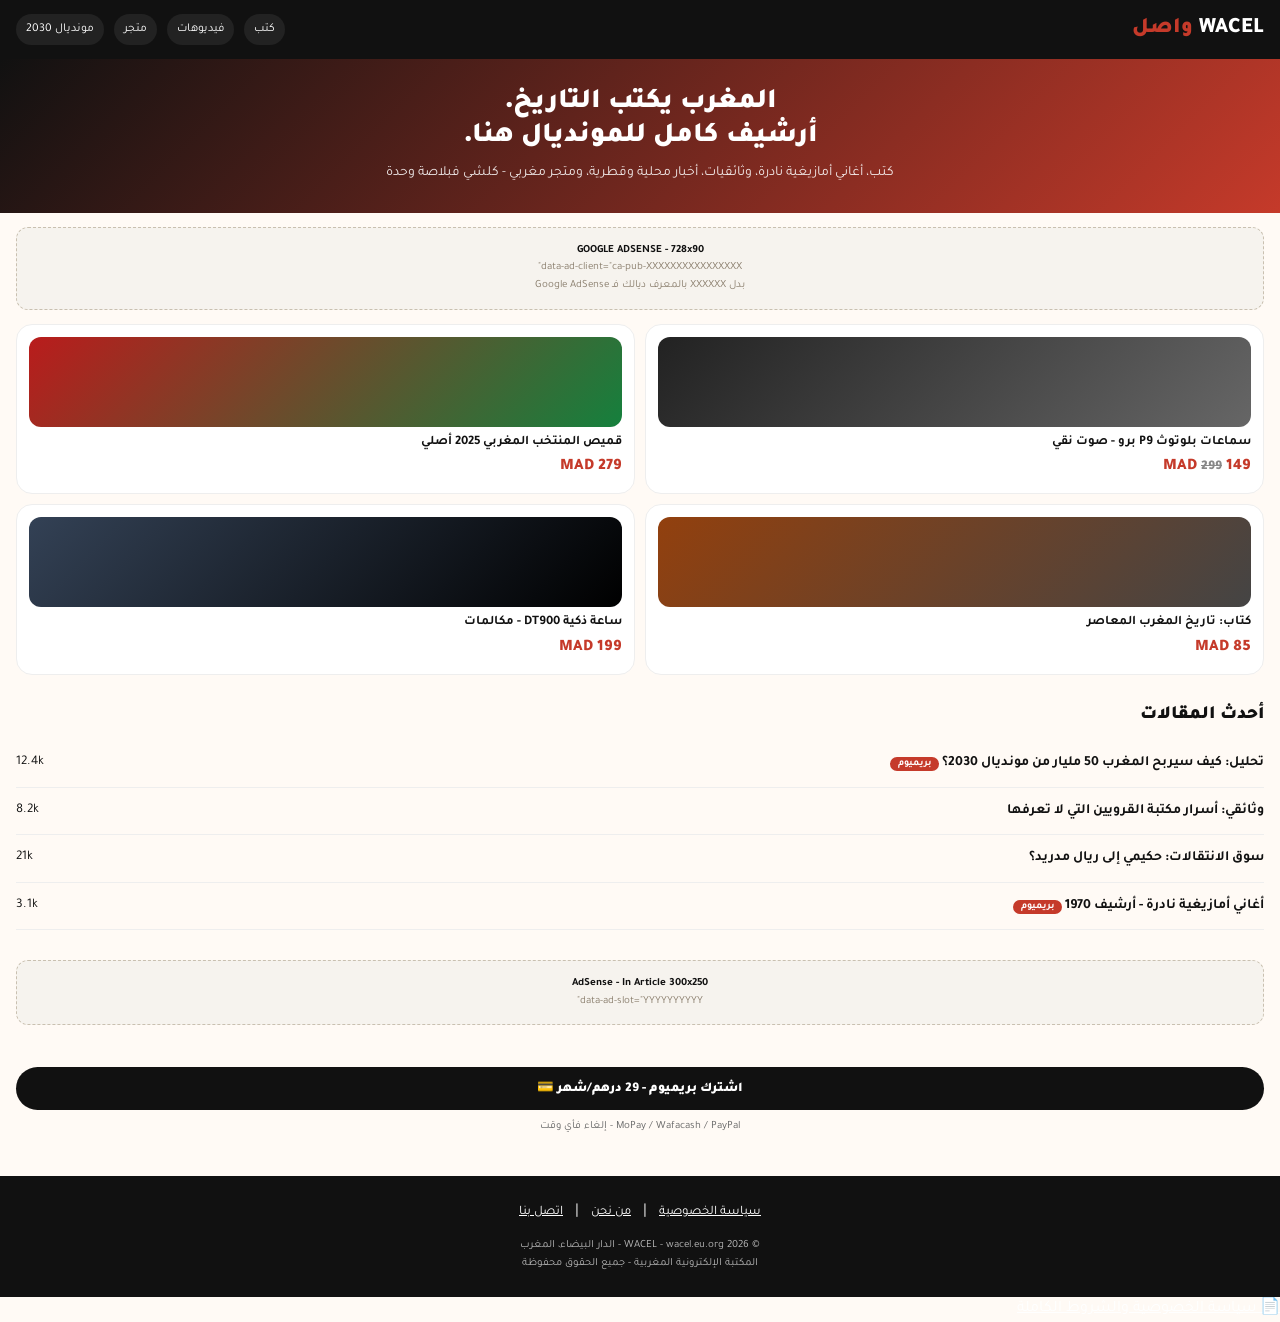
==== commit 90d5e819: "Update index.html" ====
--- a/index.html
+++ b/index.html
@@ -118,6 +118,9 @@
 <script>
 function openLegal(id){document.getElementById(id).classList.add('active');window.scrollTo(0,0)}
 function closeLegal(){document.querySelectorAll('.legal').forEach(e=>e.classList.remove('active'))}
-</script>
+</script> 
+  <a href="/wacel-legal-pages.html" style="color:white; text-decoration:underline;">
+  📄 سياسة الخصوصية والشروط الكاملة
+  </a>
 </body>
 </html>
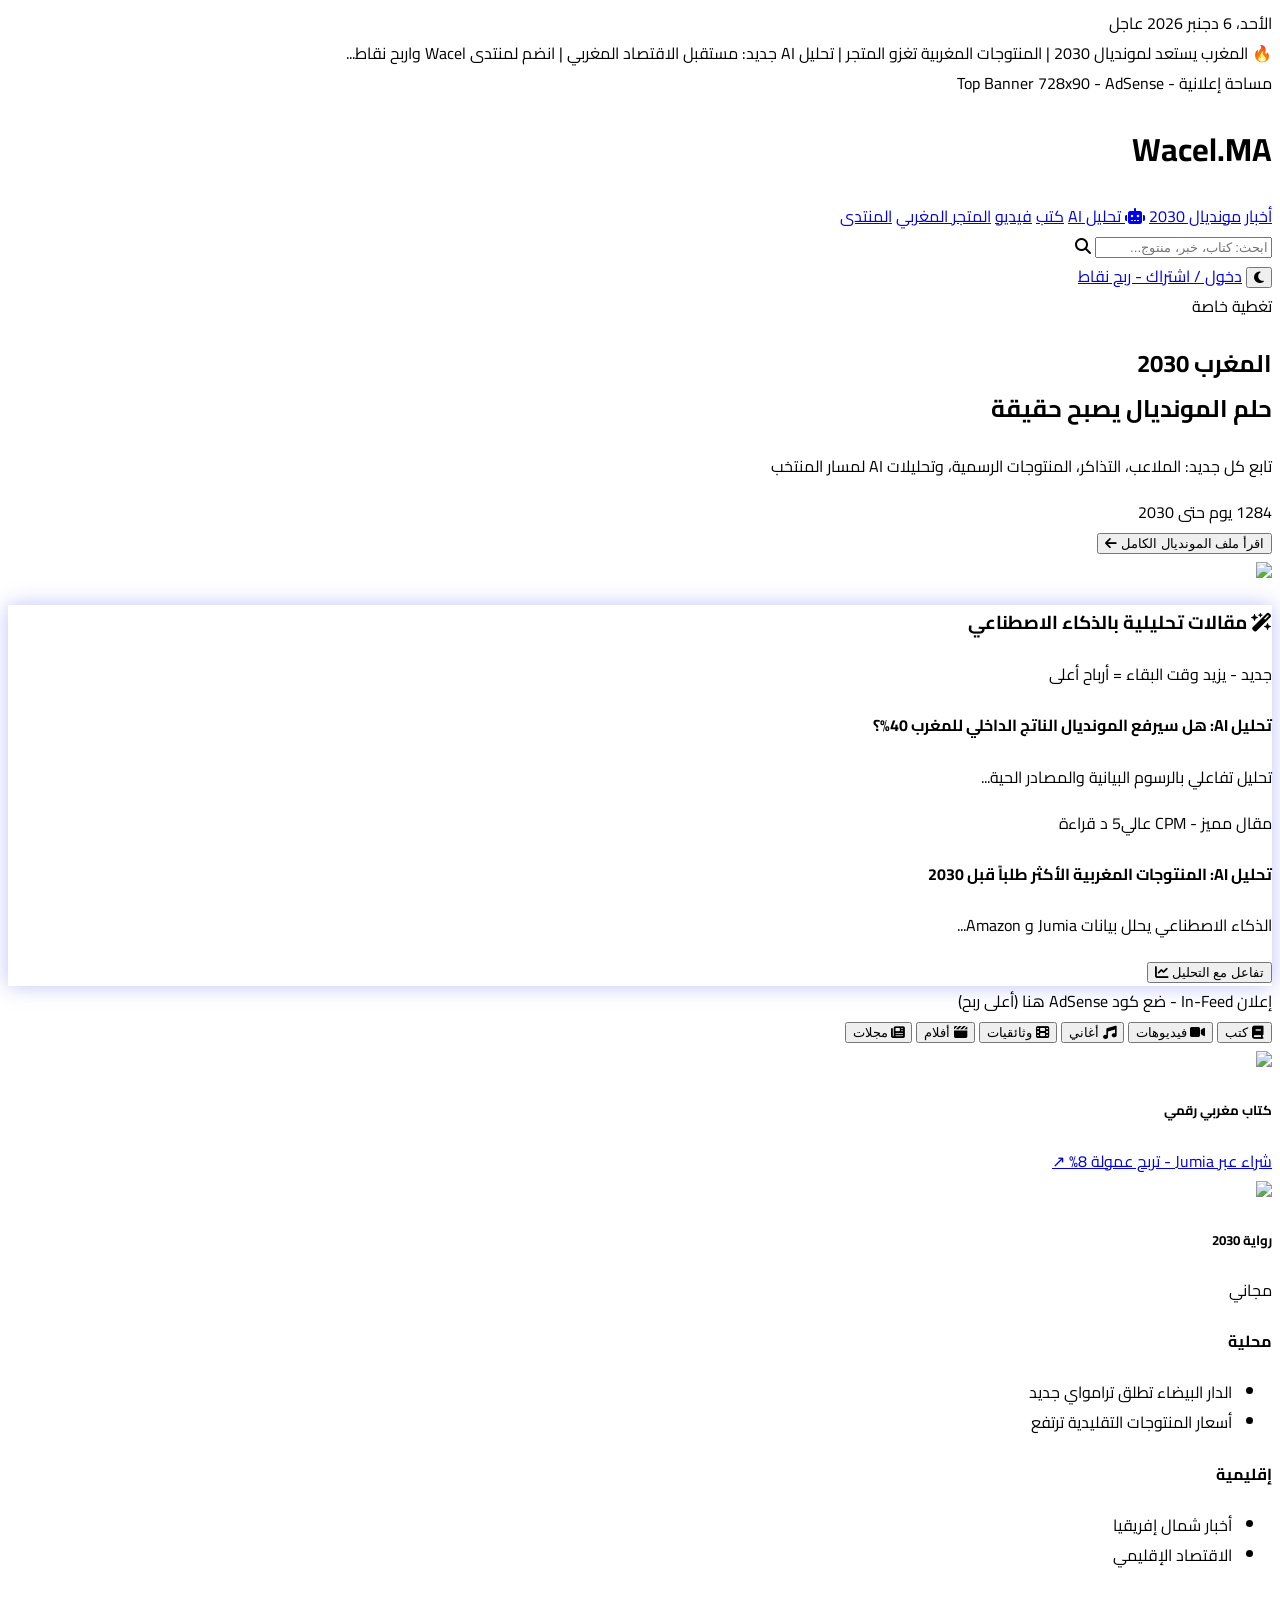
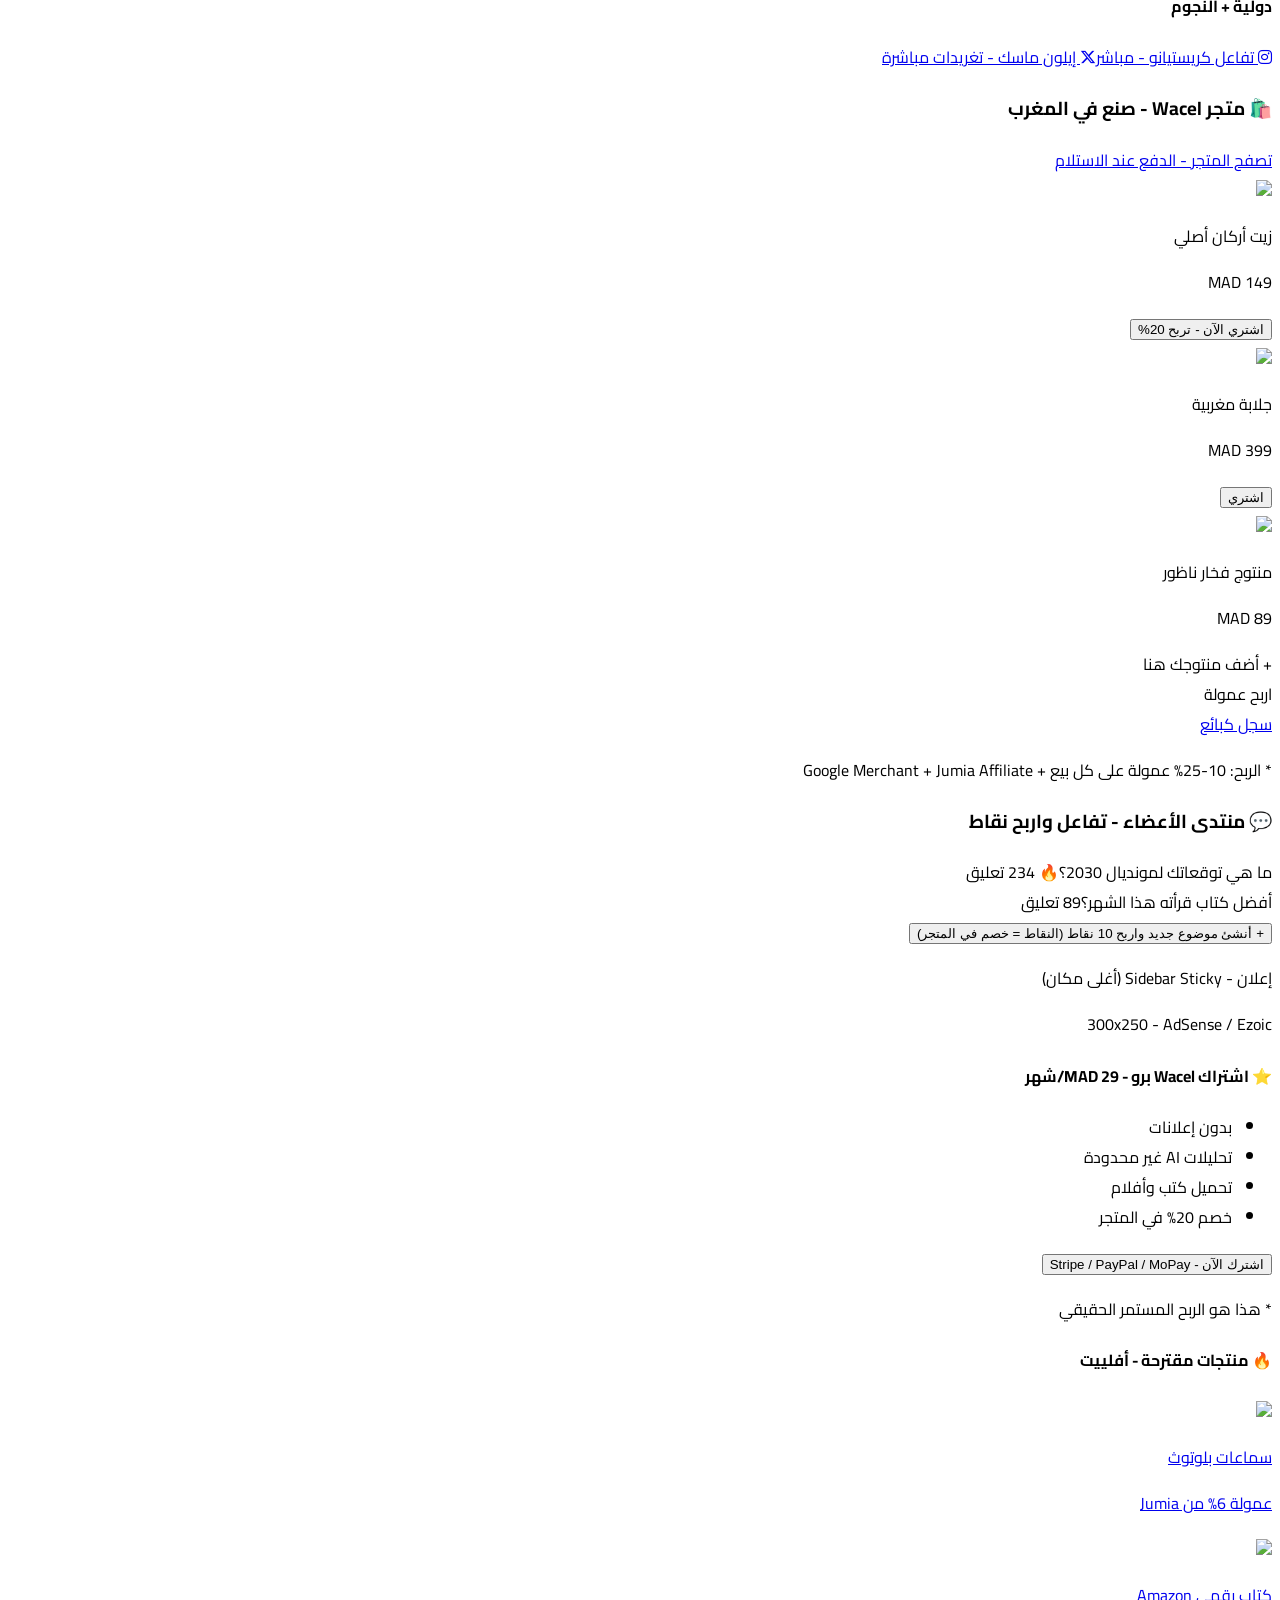
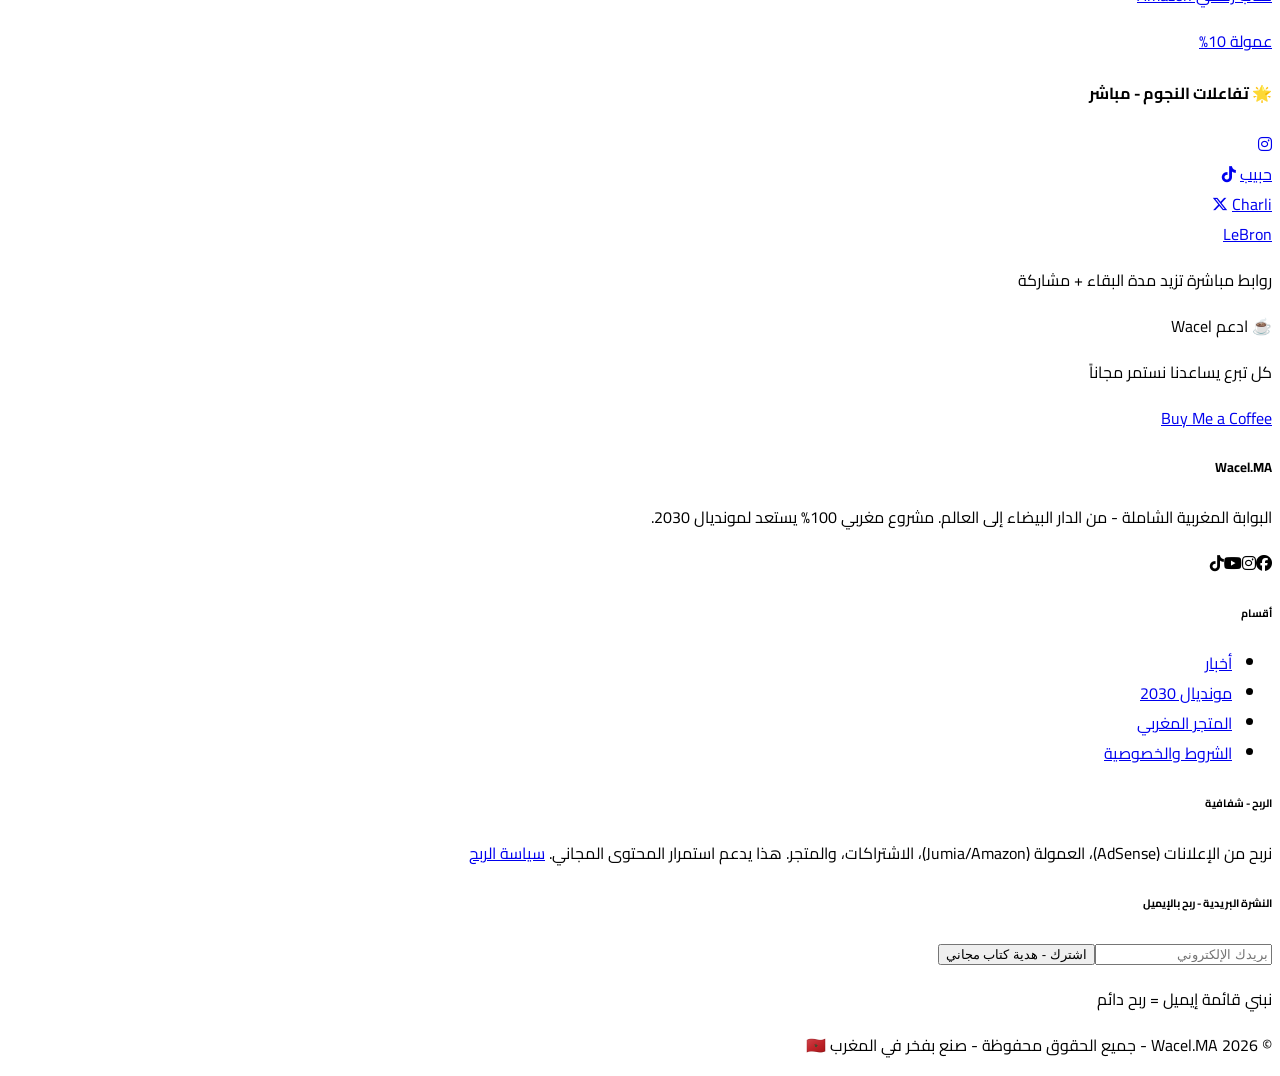
==== commit 932d94b6: "Add files via upload" ====
--- a/index.html
+++ b/index.html
@@ -3,124 +3,318 @@
 <head>
 <meta charset="UTF-8">
 <meta name="viewport" content="width=device-width, initial-scale=1.0">
-<title>WACEL واصل - المكتبة الإلكترونية المغربية</title>
-<meta name="description" content="بوابة WACEL - كتب، فيديوهات، أغاني، أخبار، مونديال 2030، متجر مغربي">
-<link href="https://fonts.googleapis.com/css2?family=Tajawal:wght@400;700;900&display=swap" rel="stylesheet">
+<title>Wacel | البوابة المغربية الشاملة - كتب، أخبار، مونديال 2030، ترفيه ومتجر</title>
+<meta name="description" content="Wacel البوابة المغربية الأولى: أخبار محلية ودولية، تحليلات بالذكاء الاصطناعي، كتب، فيديوهات، أغاني، أفلام، وثائقيات، مجلات، منتدى، متجر المنتوجات المغربية، وتغطية خاصة لمونديال 2030.">
+<meta name="keywords" content="Wacel, أخبار المغرب, مونديال 2030, كتب, أفلام, أغاني, متجر مغربي, وثائقيات, ترفيه, تحليل ذكاء اصطناعي, Morocco World Cup 2030">
+<meta name="author" content="Wacel">
+<link rel="canonical" href="https://wacel.vercel.app/">
+
+<!-- Open Graph للشهرة -->
+<meta property="og:title" content="Wacel - البوابة المغربية الشاملة">
+<meta property="og:description" content="كل ما يهم المغربي: أخبار، مونديال 2030، كتب، ترفيه، ومتجر وطني - مع تحليل بالذكاء الاصطناعي">
+<meta property="og:image" content="https://wacel.vercel.app/og-preview.jpg">
+<meta property="og:type" content="website">
+<meta property="og:locale" content="ar_MA">
+
+<!-- Monetization Verification - ضع أكوادك هنا -->
+<!-- Google AdSense: ضع كودك هنا <meta name="google-adsense-account" content="ca-pub-XXXXXXXXXXXX"> -->
+<!-- Google Search Console -->
+<meta name="google-site-verification" content="ضع كود التحقق هنا">
+
+<script src="https://cdn.tailwindcss.com"></script>
+<link href="https://fonts.googleapis.com/css2?family=Cairo:wght@400;700;900&display=swap" rel="stylesheet">
+<link rel="stylesheet" href="https://cdnjs.cloudflare.com/ajax/libs/font-awesome/6.5.0/css/all.min.css">
+<script>
+tailwind.config = { darkMode: 'class', theme: { extend: { fontFamily: { cairo: ['Cairo'] } } } }
+</script>
 <style>
-*{margin:0;padding:0;box-sizing:border-box;font-family:'Tajawal',sans-serif}
-body{background:#fffaf5;color:#111;line-height:1.6}
-.header{background:#111;color:#fff;padding:12px 16px;display:flex;justify-content:space-between;align-items:center;position:sticky;top:0;z-index:100}
-.logo{font-weight:900;font-size:22px}.logo span{color:#c53a2a}
-.nav{display:flex;gap:10px;flex-wrap:wrap}
-.nav a{color:#fff;text-decoration:none;font-size:12px;background:#222;padding:6px 10px;border-radius:20px}
-.hero{background:linear-gradient(135deg,#111 0%,#c53a2a 100%);color:#fff;padding:28px 16px;text-align:center}
-.hero h1{font-size:28px;font-weight:900;line-height:1.2}
-.hero p{margin-top:8px;font-size:14px;opacity:.9}
-.ad{background:#f6f3ee;border:1px dashed #c9c0b0;border-radius:12px;padding:14px;text-align:center;margin:14px 16px;font-size:11px;color:#8a7e6d}
-.ad b{color:#111}
-.grid{display:grid;grid-template-columns:1fr 1fr;gap:10px;padding:0 16px}
-.card{border:1px solid #eee;border-radius:16px;padding:12px;background:#fff}
-.card .img{height:90px;border-radius:12px;margin-bottom:8px}
-.card h3{font-size:13px;font-weight:700;line-height:1.3}
-.card .price{font-weight:900;color:#c53a2a;margin-top:4px}
-.articles{padding:16px}
-.article{border-bottom:1px solid #eee;padding:12px 0;display:flex;justify-content:space-between;gap:8px}
-.article h4{font-size:14px;font-weight:700}
-.badge{font-size:10px;background:#111;color:#fff;padding:2px 8px;border-radius:20px}
-.premium{background:#c53a2a}
-.footer{background:#111;color:#fff;padding:24px 16px;margin-top:24px;text-align:center}
-.footer a{color:#fff;text-decoration:underline;margin:0 8px;font-size:13px;cursor:pointer}
-.legal{display:none;position:fixed;inset:0;background:#fff;z-index:200;overflow:auto;padding:20px}
-.legal.active{display:block}
-.legal h2{font-size:22px;font-weight:900;margin-bottom:12px}
-.legal p{font-size:13px;color:#333;margin-bottom:10px;line-height:1.8}
-.close{position:fixed;top:12px;left:12px;background:#111;color:#fff;border:none;width:36px;height:36px;border-radius:50%;font-size:18px;z-index:201;cursor:pointer}
-.btn{background:#111;color:#fff;border:none;padding:12px 20px;border-radius:30px;font-weight:900;width:100%;margin-top:12px;cursor:pointer}
+body{font-family:'Cairo',sans-serif}
+.ticker{animation: ticker 60s linear infinite}
+@keyframes ticker{0%{transform:translateX(100%)}100%{transform:translateX(-100%)}}
+.glass{backdrop-filter:blur(12px); background:rgba(255,255,255,0.8)}
+.dark .glass{background:rgba(15,23,42,0.8)}
+.ai-glow{box-shadow:0 0 20px rgba(99,102,241,0.4)}
 </style>
+
+<!-- Schema.org للربح والـ SEO -->
+<script type="application/ld+json">
+{
+ "@context":"https://schema.org",
+ "@type":"NewsMediaOrganization",
+ "name":"Wacel",
+ "url":"https://wacel.vercel.app",
+ "logo":"https://wacel.vercel.app/logo.png",
+ "sameAs":["https://facebook.com/wacel","https://instagram.com/topiciuscotem"],
+ "potentialAction":{"@type":"SearchAction","target":"https://wacel.vercel.app/?s={search_term}","query-input":"required name=search_term"}
+}
+</script>
+<link rel="manifest" href="/manifest.json">
 </head>
-<body>
-<div class="header">
-<div class="logo">WACEL <span>واصل</span></div>
-<div class="nav"><a>كتب</a><a>فيديوهات</a><a>متجر</a><a>مونديال 2030</a></div>
+<body class="bg-[#f8f9fc] dark:bg-slate-950 text-slate-900 dark:text-white transition-all">
+
+<!-- ====== 1. شريط علوي للأخبار العاجلة + تاريخ ====== -->
+<div class="bg-black text-white text-sm py-2 px-4 flex justify-between items-center">
+  <div class="flex gap-4">
+    <span id="today-date"></span>
+    <span class="bg-red-600 px-2 py-0.5 rounded animate-pulse">عاجل</span>
+  </div>
+  <div class="overflow-hidden w-[60%] whitespace-nowrap">
+    <div class="ticker inline-block">🔥 المغرب يستعد لمونديال 2030 | المنتوجات المغربية تغزو المتجر | تحليل AI جديد: مستقبل الاقتصاد المغربي | انضم لمنتدى Wacel واربح نقاط...</div>
+  </div>
 </div>
-<div class="hero">
-<h1>المغرب يكتب التاريخ.<br>أرشيف كامل للمونديال هنا.</h1>
-<p>كتب، أغاني أمازيغية نادرة، وثائقيات، أخبار محلية وقطرية، ومتجر مغربي - كلشي فبلاصة وحدة</p>
+
+<!-- ====== 2. إعلان علوي - مكان ربح 1 (AdSense) ====== -->
+<div class="w-full bg-gray-100 dark:bg-slate-900 flex justify-center py-2 border-b">
+  <div class="w-full max-w-[728px] h-[90px] bg-gray-200 dark:bg-slate-800 rounded flex items-center justify-center text-xs text-gray-500">
+    <!-- ضع كود AdSense هنا - Top Banner -->
+    <!-- <ins class="adsbygoogle" style="display:block" data-ad-client="ca-pub-XXXXXXXX" data-ad-slot="1111111111" data-ad-format="auto"></ins> -->
+    مساحة إعلانية - Top Banner 728x90 - AdSense
+  </div>
 </div>
-<div class="ad"><b>GOOGLE ADSENSE - 728x90</b><br>data-ad-client="ca-pub-XXXXXXXXXXXXXXXX"<br>بدل XXXXXX بالمعرف ديالك فـ Google AdSense</div>
-
-<div class="grid">
-<div class="card"><div class="img" style="background:linear-gradient(135deg,#222,#666)"></div><h3>سماعات بلوتوث P9 برو - صوت نقي</h3><div class="price">149 MAD <small style="text-decoration:line-through;color:#888">299</small></div></div>
-<div class="card"><div class="img" style="background:linear-gradient(135deg,#b91c1c,#15803d)"></div><h3>قميص المنتخب المغربي 2025 أصلي</h3><div class="price">279 MAD</div></div>
-<div class="card"><div class="img" style="background:linear-gradient(135deg,#92400e,#444)"></div><h3>كتاب: تاريخ المغرب المعاصر</h3><div class="price">85 MAD</div></div>
-<div class="card"><div class="img" style="background:linear-gradient(135deg,#334155,#000)"></div><h3>ساعة ذكية DT900 - مكالمات</h3><div class="price">199 MAD</div></div>
+
+<!-- ====== 3. Header ====== -->
+<header class="sticky top-0 z-50 glass border-b dark:border-slate-800">
+  <div class="max-w-7xl mx-auto px-4 py-3 flex justify-between items-center">
+    <div class="flex items-center gap-6">
+      <h1 class="text-2xl font-black text-indigo-600">Wacel<span class="text-orange-500">.MA</span></h1>
+      <nav class="hidden lg:flex gap-5 text-sm font-bold">
+        <a href="#news" class="hover:text-indigo-600">أخبار</a>
+        <a href="#worldcup2030" class="text-green-600">مونديال 2030</a>
+        <a href="#ai-analysis" class="flex items-center gap-1"><i class="fa-solid fa-robot text-indigo-500"></i> تحليل AI</a>
+        <a href="#library">كتب</a>
+        <a href="#video">فيديو</a>
+        <a href="#store" class="text-orange-600">المتجر المغربي</a>
+        <a href="#forum">المنتدى</a>
+      </nav>
+    </div>
+    <div class="flex items-center gap-3">
+      <div class="relative hidden md:block">
+        <input id="searchBox" placeholder="ابحث: كتاب، خبر، منتوج..." class="bg-white dark:bg-slate-800 border rounded-full py-2 px-4 pr-10 w-64 text-sm">
+        <i class="fa fa-search absolute right-3 top-3 text-gray-400"></i>
+      </div>
+      <button onclick="toggleDark()" class="w-9 h-9 rounded-full bg-slate-200 dark:bg-slate-700 flex items-center justify-center"><i class="fa fa-moon"></i></button>
+      <a href="#login" class="bg-indigo-600 text-white px-5 py-2 rounded-full text-sm font-bold">دخول / اشتراك - ربح نقاط</a>
+    </div>
+  </div>
+</header>
+
+<main class="max-w-7xl mx-auto px-4 py-6 grid grid-cols-12 gap-6">
+
+<!-- ====== العمود الرئيسي ====== -->
+<div class="col-span-12 lg:col-span-8 space-y-8">
+
+  <!-- HERO - مونديال 2030 -->
+  <section id="worldcup2030" class="relative rounded-[2rem] overflow-hidden bg-gradient-to-br from-green-700 to-red-600 p-8 text-white">
+    <div class="flex justify-between items-start">
+      <div>
+        <span class="bg-white text-green-700 px-3 py-1 rounded-full text-xs font-black">تغطية خاصة</span>
+        <h2 class="text-4xl font-black mt-4 leading-tight">المغرب 2030<br>حلم المونديال يصبح حقيقة</h2>
+        <p class="mt-3 opacity-90">تابع كل جديد: الملاعب، التذاكر، المنتوجات الرسمية، وتحليلات AI لمسار المنتخب</p>
+        <div id="countdown" class="flex gap-3 mt-5 font-bold text-xl"></div>
+        <button class="mt-6 bg-white text-green-700 px-6 py-3 rounded-full font-black">اقرأ ملف المونديال الكامل <i class="fa fa-arrow-left mr-2"></i></button>
+      </div>
+      <img src="https://images.unsplash.com/photo-1431324155629-1a6deb1dec8d?q=80&w=400" class="w-40 h-40 rounded-2xl object-cover hidden md:block">
+    </div>
+  </section>
+
+  <!-- قسم تحليل AI التفاعلي - للربح العالي -->
+  <section id="ai-analysis" class="bg-white dark:bg-slate-900 rounded-2xl p-6 border border-indigo-100 dark:border-slate-800 ai-glow">
+    <div class="flex justify-between items-center mb-4">
+      <h3 class="text-xl font-black flex items-center gap-2"><i class="fa-solid fa-wand-magic-sparkles text-indigo-500"></i> مقالات تحليلية بالذكاء الاصطناعي</h3>
+      <span class="text-xs bg-indigo-100 text-indigo-600 px-3 py-1 rounded-full">جديد - يزيد وقت البقاء = أرباح أعلى</span>
+    </div>
+    <div class="grid md:grid-cols-2 gap-4">
+      <article class="border rounded-xl p-4 hover:shadow-lg transition cursor-pointer" onclick="openAIAnalysis('اقتصاد')">
+        <h4 class="font-bold">تحليل AI: هل سيرفع المونديال الناتج الداخلي للمغرب 40%؟</h4>
+        <p class="text-sm text-gray-500 mt-2">تحليل تفاعلي بالرسوم البيانية والمصادر الحية...</p>
+        <div class="mt-3 flex gap-2 text-xs"><span class="bg-green-100 text-green-700 px-2 py-1 rounded">مقال مميز - CPM عالي</span><span>5 د قراءة</span></div>
+      </article>
+      <article class="border rounded-xl p-4 hover:shadow-lg transition">
+        <h4 class="font-bold">تحليل AI: المنتوجات المغربية الأكثر طلباً قبل 2030</h4>
+        <p class="text-sm text-gray-500 mt-2">الذكاء الاصطناعي يحلل بيانات Jumia و Amazon...</p>
+        <button class="mt-3 text-indigo-600 font-bold text-sm">تفاعل مع التحليل <i class="fa fa-chart-line"></i></button>
+      </article>
+    </div>
+  </section>
+
+  <!-- إعلان داخل المحتوى - مكان ربح 2 -->
+  <div class="bg-gray-100 dark:bg-slate-800 rounded-xl h-[250px] flex items-center justify-center text-gray-500 text-sm">
+    <!-- In-Feed AdSense - مربح جداً -->
+    <!-- <ins class="adsbygoogle" data-ad-client="ca-pub-XXX" data-ad-slot="222222" data-ad-format="fluid"></ins> -->
+    إعلان In-Feed - ضع كود AdSense هنا (أعلى ربح)
+  </div>
+
+  <!-- تبويبات المكتبة الشاملة -->
+  <section id="library" class="bg-white dark:bg-slate-900 rounded-2xl p-6">
+    <div class="flex flex-wrap gap-2 mb-6 border-b pb-4">
+      <button class="tab-btn active bg-black text-white px-4 py-2 rounded-full text-sm" data-tab="books"><i class="fa fa-book"></i> كتب</button>
+      <button class="tab-btn px-4 py-2 rounded-full text-sm bg-gray-100" data-tab="videos"><i class="fa fa-video"></i> فيديوهات</button>
+      <button class="tab-btn px-4 py-2 rounded-full text-sm bg-gray-100" data-tab="songs"><i class="fa fa-music"></i> أغاني</button>
+      <button class="tab-btn px-4 py-2 rounded-full text-sm bg-gray-100" data-tab="docs"><i class="fa fa-film"></i> وثائقيات</button>
+      <button class="tab-btn px-4 py-2 rounded-full text-sm bg-gray-100" data-tab="movies"><i class="fa fa-clapperboard"></i> أفلام</button>
+      <button class="tab-btn px-4 py-2 rounded-full text-sm bg-gray-100" data-tab="magazines"><i class="fa fa-newspaper"></i> مجلات</button>
+    </div>
+    <div id="tab-books" class="tab-content grid grid-cols-2 md:grid-cols-4 gap-4">
+      <!-- كتب - مع رابط أفلييت -->
+      <div class="book-card border rounded-xl overflow-hidden">
+        <img src="https://images.unsplash.com/photo-1544947950-fa07a98d237f?q=80&w=300" class="h-40 w-full object-cover">
+        <div class="p-3"><h5 class="font-bold text-sm">كتاب مغربي رقمي</h5><a href="#" class="text-xs text-orange-600 font-bold">شراء عبر Jumia - تربح عمولة 8% ↗</a></div>
+      </div>
+      <div class="book-card border rounded-xl overflow-hidden"><img src="https://images.unsplash.com/photo-1512820790803-83ca734da794?q=80&w=300" class="h-40 w-full object-cover"><div class="p-3"><h5 class="font-bold text-sm">رواية 2030</h5><span class="text-xs bg-green-100 px-2 py-1 rounded">مجاني</span></div></div>
+    </div>
+  </section>
+
+  <!-- أخبار محلية وإقليمية ودولية -->
+  <section id="news" class="grid md:grid-cols-3 gap-4">
+    <div class="bg-white dark:bg-slate-900 rounded-2xl p-4"><h4 class="font-black border-r-4 border-red-600 pr-2 mb-3">محلية</h4><ul class="text-sm space-y-2"><li>الدار البيضاء تطلق ترامواي جديد</li><li>أسعار المنتوجات التقليدية ترتفع</li></ul></div>
+    <div class="bg-white dark:bg-slate-900 rounded-2xl p-4"><h4 class="font-black border-r-4 border-blue-600 pr-2 mb-3">إقليمية</h4><ul class="text-sm space-y-2"><li>أخبار شمال إفريقيا</li><li>الاقتصاد الإقليمي</li></ul></div>
+    <div class="bg-white dark:bg-slate-900 rounded-2xl p-4"><h4 class="font-black border-r-4 border-black pr-2 mb-3">دولية + النجوم</h4><div class="space-y-3"><a href="https://instagram.com/cristiano" target="_blank" class="flex items-center gap-2 text-sm"><i class="fab fa-instagram text-pink-600"></i> تفاعل كريستيانو - مباشر</a><a href="https://x.com/elonmusk" target="_blank" class="flex items-center gap-2 text-sm"><i class="fab fa-x-twitter"></i> إيلون ماسك - تغريدات مباشرة</a></div></div>
+  </section>
+
+  <!-- متجر المنتوجات المغربية - ربح مباشر -->
+  <section id="store" class="bg-gradient-to-br from-orange-50 to-amber-100 dark:from-slate-900 dark:to-slate-800 rounded-2xl p-6 border border-orange-200">
+    <div class="flex justify-between items-center mb-4">
+      <h3 class="text-xl font-black">🛍️ متجر Wacel - صنع في المغرب</h3>
+      <a href="#" class="text-sm bg-black text-white px-4 py-2 rounded-full">تصفح المتجر - الدفع عند الاستلام</a>
+    </div>
+    <div class="grid grid-cols-2 md:grid-cols-4 gap-4">
+      <div class="bg-white rounded-xl p-3 text-center"><img src="https://images.unsplash.com/photo-1610701596007-11502861dcfa?q=80&w=200" class="h-24 mx-auto object-contain"><p class="text-sm font-bold mt-2">زيت أركان أصلي</p><p class="text-orange-600 font-black">149 MAD</p><button class="w-full mt-2 bg-orange-500 text-white text-xs py-2 rounded-full">اشتري الآن - تربح 20%</button></div>
+      <div class="bg-white rounded-xl p-3 text-center"><img src="https://images.unsplash.com/photo-1590732596287-4bb7b5e1a2f8?q=80&w=200" class="h-24 mx-auto object-contain"><p class="text-sm font-bold mt-2">جلابة مغربية</p><p class="text-orange-600 font-black">399 MAD</p><button class="w-full mt-2 bg-orange-500 text-white text-xs py-2 rounded-full">اشتري</button></div>
+      <div class="bg-white rounded-xl p-3 text-center"><img src="https://images.unsplash.com/photo-1587049352846-4a222e784d38?q=80&w=200" class="h-24 mx-auto object-contain"><p class="text-sm font-bold mt-2">منتوج فخار ناظور</p><p class="text-orange-600 font-black">89 MAD</p></div>
+      <div class="bg-white rounded-xl p-3 text-center border-2 border-dashed"><p class="text-xs mt-8">+ أضف منتوجك هنا<br>اربح عمولة<br><a href="#" class="text-indigo-600 underline">سجل كبائع</a></p></div>
+    </div>
+    <p class="text-xs text-gray-500 mt-3">* الربح: 10-25% عمولة على كل بيع + Google Merchant + Jumia Affiliate</p>
+  </section>
+
+  <!-- منتدى الأعضاء -->
+  <section id="forum" class="bg-white dark:bg-slate-900 rounded-2xl p-6">
+    <h3 class="font-black text-lg mb-4">💬 منتدى الأعضاء - تفاعل واربح نقاط</h3>
+    <div class="space-y-3">
+      <div class="flex justify-between items-center border-b pb-3"><span class="text-sm">ما هي توقعاتك لمونديال 2030؟</span><span class="text-xs bg-gray-100 px-2 py-1 rounded">🔥 234 تعليق</span></div>
+      <div class="flex justify-between items-center border-b pb-3"><span class="text-sm">أفضل كتاب قرأته هذا الشهر؟</span><span class="text-xs bg-gray-100 px-2 py-1 rounded">89 تعليق</span></div>
+    </div>
+    <button class="mt-4 w-full border-2 border-dashed py-3 rounded-xl text-sm">+ أنشئ موضوع جديد واربح 10 نقاط (النقاط = خصم في المتجر)</button>
+  </section>
+
 </div>
 
-<div class="articles">
-<h3 style="font-weight:900;margin:10px 0">أحدث المقالات</h3>
-<div class="article"><h4>تحليل: كيف سيربح المغرب 50 مليار من مونديال 2030؟ <span class="badge premium">بريميوم</span></h4><small>12.4k</small></div>
-<div class="article"><h4>وثائقي: أسرار مكتبة القرويين التي لا تعرفها</h4><small>8.2k</small></div>
-<div class="article"><h4>سوق الانتقالات: حكيمي إلى ريال مدريد؟</h4><small>21k</small></div>
-<div class="article"><h4>أغاني أمازيغية نادرة - أرشيف 1970 <span class="badge premium">بريميوم</span></h4><small>3.1k</small></div>
+<!-- ====== الشريط الجانبي - للربح الثابت ====== -->
+<div class="col-span-12 lg:col-span-4 space-y-6">
+
+  <!-- إعلان جانبي ثابت - أعلى ربح -->
+  <div class="sticky top-24 space-y-6">
+    <div class="bg-white dark:bg-slate-900 rounded-2xl p-4 border">
+      <p class="text-xs text-gray-400 mb-2">إعلان - Sidebar Sticky (أغلى مكان)</p>
+      <div class="h-[300px] bg-gray-100 dark:bg-slate-800 rounded flex items-center justify-center text-xs">
+        <!-- AdSense Sidebar -->
+        <!-- <ins class="adsbygoogle" data-ad-client="ca-pub-XXX" data-ad-slot="333333" style="display:block; width:300px; height:250px"></ins> -->
+        300x250 - AdSense / Ezoic
+      </div>
+    </div>
+
+    <!-- اشتراك مدفوع - ربح شهري -->
+    <div class="bg-black text-white rounded-2xl p-6">
+      <h4 class="font-black">⭐ اشتراك Wacel برو - 29 MAD/شهر</h4>
+      <ul class="text-sm mt-3 space-y-2 opacity-80 list-disc pr-5">
+        <li>بدون إعلانات</li>
+        <li>تحليلات AI غير محدودة</li>
+        <li>تحميل كتب وأفلام</li>
+        <li>خصم 20% في المتجر</li>
+      </ul>
+      <button class="w-full mt-4 bg-white text-black py-3 rounded-full font-black">اشترك الآن - Stripe / PayPal / MoPay</button>
+      <p class="text-[10px] mt-2 opacity-50">* هذا هو الربح المستمر الحقيقي</p>
+    </div>
+
+    <!-- أفلييت -->
+    <div class="bg-white dark:bg-slate-900 rounded-2xl p-4 border">
+      <h4 class="font-bold text-sm mb-3">🔥 منتجات مقترحة - أفلييت</h4>
+      <a href="https://www.jumia.ma/..." class="flex gap-3 border-b pb-3 mb-3"><img src="https://images.unsplash.com/photo-1546868871-7041f2a55e12?q=80&w=100" class="w-16 h-16 rounded"><div><p class="text-sm font-bold">سماعات بلوتوث</p><p class="text-xs text-gray-500">عمولة 6% من Jumia</p></div></a>
+      <a href="#" class="flex gap-3"><img src="https://images.unsplash.com/photo-1523275335684-37898b6baf30?q=80&w=100" class="w-16 h-16 rounded"><div><p class="text-sm font-bold">كتاب رقمي Amazon</p><p class="text-xs text-gray-500">عمولة 10%</p></div></a>
+    </div>
+
+    <!-- تفاعلات النجوم المباشرة -->
+    <div class="bg-white dark:bg-slate-900 rounded-2xl p-4">
+      <h4 class="font-black mb-3">🌟 تفاعلات النجوم - مباشر</h4>
+      <div class="grid grid-cols-3 gap-2 text-center text-xs">
+        <a href="https://instagram.com/khabib" target="_blank" class="border rounded-xl p-2"><i class="fab fa-instagram text-xl text-pink-600"></i><br>حبيب</a>
+        <a href="https://www.tiktok.com/@charlidamelio" target="_blank" class="border rounded-xl p-2"><i class="fab fa-tiktok text-xl"></i><br>Charli</a>
+        <a href="https://x.com/KingJames" target="_blank" class="border rounded-xl p-2"><i class="fab fa-x-twitter text-xl"></i><br>LeBron</a>
+      </div>
+      <p class="text-[10px] text-gray-400 mt-3">روابط مباشرة تزيد مدة البقاء + مشاركة</p>
+    </div>
+
+    <!-- تبرع - Buy Me a Coffee -->
+    <div class="bg-yellow-50 dark:bg-yellow-900/20 border border-yellow-200 rounded-2xl p-4 text-center">
+      <p class="text-sm font-bold">☕ ادعم Wacel</p>
+      <p class="text-xs mt-1">كل تبرع يساعدنا نستمر مجاناً</p>
+      <a href="https://www.buymeacoffee.com/..." class="inline-block mt-3 bg-yellow-400 text-black px-5 py-2 rounded-full text-sm font-black">Buy Me a Coffee</a>
+    </div>
+
+  </div>
 </div>
 
-<div class="ad"><b>AdSense - In Article 300x250</b><br>data-ad-slot="YYYYYYYYYY"</div>
-
-<div style="padding:16px">
-<button class="btn" onclick="alert('هنا غادي تدير رابط MoPay: payment.mopay.ma/pay?amount=29')">اشترك بريميوم - 29 درهم/شهر 💳</button>
-<p style="font-size:11px;text-align:center;margin-top:8px;color:#666">MoPay / Wafacash / PayPal - إلغاء فأي وقت</p>
-</div>
-
-<div class="footer">
-<div><a onclick="openLegal('privacy')">سياسة الخصوصية</a> | <a onclick="openLegal('about')">من نحن</a> | <a onclick="openLegal('contact')">اتصل بنا</a></div>
-<p style="margin-top:12px;font-size:11px;opacity:.7">© 2026 WACEL - wacel.eu.org - الدار البيضاء، المغرب<br>المكتبة الإلكترونية المغربية - جميع الحقوق محفوظة</p>
-</div>
-
-<!-- Legal Pages -->
-<div id="privacy" class="legal">
-<button class="close" onclick="closeLegal()">✕</button>
-<h2>سياسة الخصوصية - WACEL</h2>
-<p><b>آخر تحديث: 23 شتنبر 2026</b></p>
-<p>مرحبا بك في WACEL واصل (wacel.eu.org و wacel.vercel.app). خصوصيتك مهمة جدا بالنسبة لنا. هذه السياسة تشرح كيف نجمع ونستخدم بياناتك طبقا للقانون المغربي 09-08 المتعلق بحماية المعطيات الشخصية.</p>
-<p><b>1. البيانات التي نجمعها:</b> عند الاشتراك في النشرة الإخبارية "دليل مونديال 2030 مجانا" نجمع بريدك الإلكتروني فقط. عند استخدام المتجر نجمع اسم المنتج فقط لأغراض الإحصاء.</p>
-<p><b>2. ملفات تعريف الارتباط Cookies:</b> موقعنا يستخدم الكوكيز لتحسين تجربتك. Google AdSense يستخدم كوكيز DoubleClick لعرض إعلانات مناسبة لاهتماماتك. يمكنك تعطيل الكوكيز من إعدادات المتصفح.</p>
-<p><b>3. Google AdSense:</b> نحن نستخدم Google AdSense لعرض الإعلانات. Google قد تستخدم معلومات زيارتك لهذا الموقع ومواقع أخرى لعرض إعلانات تناسبك. لمعرفة المزيد: https://policies.google.com/technologies/ads</p>
-<p><b>4. Google Analytics:</b> نستخدم Google Analytics لمعرفة عدد الزوار ومن أي مدينة (الدار البيضاء، الرباط، الدوحة...) بدون جمع اسمك أو رقم هاتفك.</p>
-<p><b>5. الروابط التابعة Affiliate:</b> بعض روابط المتجر هي روابط تابعة لـ Jumia المغرب. إذا اشتريت عبرها نربح عمولة صغيرة بدون زيادة في ثمنك.</p>
-<p><b>6. حقوقك:</b> لك الحق في طلب حذف بريدك من قائمتنا عبر مراسلة contact@wacel.eu.org . لن نبيع بياناتك لأي طرف ثالث.</p>
-<p><b>7. الاتصال:</b> لأي سؤال حول الخصوصية راسلنا على contact@wacel.eu.org - الدار البيضاء، المغرب.</p>
-</div>
-
-<div id="about" class="legal">
-<button class="close" onclick="closeLegal()">✕</button>
-<h2>من نحن - WACEL واصل</h2>
-<p><b>WACEL</b> هي المكتبة الإلكترونية المغربية، تأسست سنة 2025 في الدار البيضاء على يد topiciuscotem.</p>
-<p>هدفنا: الحفاظ على التراث المغربي الرقمي - كتب نادرة، أغاني أمازيغية من السبعينات، وثائقيات عن القرويين، وأخبار محلية وقطرية ودولية بجودة عالية.</p>
-<p>في 2026 أضفنا قسم خاص <b>مونديال 2030</b> لتغطية استعدادات المغرب، الملاعب الجديدة في الدار البيضاء والرباط وطنجة، والتذاكر والفعاليات.</p>
-<p>الموقع فيه 14 قسم: كتب، فيديوهات، أغاني، أخبار محلية، أخبار قطرية، أخبار دولية، مقالات تحليلية، وثائقيات، أفلام، مجلات، منتدى، متجر، مونديال 2030، ترفيه.</p>
-<p>رؤيتنا: نكون أكبر أرشيف رقمي مغربي مجاني ومدفوع بثمن رمزي 29 درهم.</p>
-<p>المقر: الدار البيضاء، المغرب - contact@wacel.eu.org</p>
-</div>
-
-<div id="contact" class="legal">
-<button class="close" onclick="closeLegal()">✕</button>
-<h2>اتصل بنا</h2>
-<p>عندك سؤال، اقتراح، ولا بغيتي تعلن عندنا؟ راسلنا ونجاوبك في أقل من 24 ساعة.</p>
-<p><b>البريد:</b> contact@wacel.eu.org<br><b>المدينة:</b> الدار البيضاء، المغرب<br><b>واتساب:</b> قريبا</p>
-<form onsubmit="alert('تم إرسال رسالتك! سنجيبك على contact@wacel.eu.org'); return false;" style="margin-top:16px">
-<input placeholder="الاسم" required style="width:100%;padding:12px;border:1px solid #ddd;border-radius:12px;margin-bottom:8px">
-<input placeholder="البريد الإلكتروني" type="email" required style="width:100%;padding:12px;border:1px solid #ddd;border-radius:12px;margin-bottom:8px">
-<textarea placeholder="رسالتك" rows="4" required style="width:100%;padding:12px;border:1px solid #ddd;border-radius:12px;margin-bottom:8px"></textarea>
-<button class="btn" type="submit">إرسال الرسالة</button>
-</form>
-</div>
-
+</main>
+
+<!-- Footer -->
+<footer class="bg-black text-white mt-12 py-10 px-6">
+  <div class="max-w-7xl mx-auto grid md:grid-cols-4 gap-8 text-sm">
+    <div><h5 class="font-black text-lg">Wacel.MA</h5><p class="opacity-60 mt-2">البوابة المغربية الشاملة - من الدار البيضاء إلى العالم. مشروع مغربي 100% يستعد لمونديال 2030.</p><div class="flex gap-3 mt-4 text-xl"><i class="fab fa-facebook"></i><i class="fab fa-instagram"></i><i class="fab fa-youtube"></i><i class="fab fa-tiktok"></i></div></div>
+    <div><h6 class="font-bold">أقسام</h6><ul class="mt-3 space-y-2 opacity-70"><li><a href="#news">أخبار</a></li><li><a href="#worldcup2030">مونديال 2030</a></li><li><a href="#store">المتجر المغربي</a></li><li><a href="wacel-legal-pages.html">الشروط والخصوصية</a></li></ul></div>
+    <div><h6 class="font-bold">الربح - شفافية</h6><p class="opacity-60 mt-3 text-xs">نربح من الإعلانات (AdSense)، العمولة (Jumia/Amazon)، الاشتراكات، والمتجر. هذا يدعم استمرار المحتوى المجاني. <a href="wacel-legal-pages.html" class="underline">سياسة الربح</a></p></div>
+    <div><h6 class="font-bold">النشرة البريدية - ربح بالإيميل</h6><input placeholder="بريدك الإلكتروني" class="w-full mt-3 p-3 rounded bg-white/10 text-white"><button class="w-full mt-2 bg-white text-black py-2 rounded font-bold">اشترك - هدية كتاب مجاني</button><p class="text-[10px] opacity-50 mt-2">نبني قائمة إيميل = ربح دائم</p></div>
+  </div>
+  <p class="text-center text-xs opacity-40 mt-10">© 2026 Wacel.MA - جميع الحقوق محفوظة - صنع بفخر في المغرب 🇲🇦</p>
+</footer>
+
+<!-- ====== سكريبتات ====== -->
 <script>
-function openLegal(id){document.getElementById(id).classList.add('active');window.scrollTo(0,0)}
-function closeLegal(){document.querySelectorAll('.legal').forEach(e=>e.classList.remove('active'))}
-</script> 
-  <a href="/wacel-legal-pages.html" style="color:white; text-decoration:underline;">
-  📄 سياسة الخصوصية والشروط الكاملة
-  </a>
+// تاريخ اليوم
+document.getElementById('today-date').innerText = new Date().toLocaleDateString('ar-MA',{weekday:'long',year:'numeric',month:'long',day:'numeric'});
+
+// عد تنازلي لمونديال 2030
+function updateCountdown(){
+  const target = new Date('2030-06-13T00:00:00').getTime();
+  const now = new Date().getTime();
+  const diff = target-now;
+  const d = Math.floor(diff/(1000*60*60*24));
+  document.getElementById('countdown').innerHTML = `<span>${d} يوم</span> <span>حتى 2030</span>`;
+}
+updateCountdown();
+
+// وضع ليلي
+function toggleDark(){ document.documentElement.classList.toggle('dark'); localStorage.setItem('dark',document.documentElement.classList.contains('dark')) }
+if(localStorage.getItem('dark')==='true') document.documentElement.classList.add('dark');
+
+// تبويبات
+document.querySelectorAll('.tab-btn').forEach(btn=>{
+  btn.addEventListener('click',()=>{
+    document.querySelectorAll('.tab-btn').forEach(b=>b.classList.remove('active','bg-black','text-white'));
+    btn.classList.add('active','bg-black','text-white');
+  })
+});
+
+// بحث
+document.getElementById('searchBox')?.addEventListener('input',e=>{
+  const q=e.target.value.toLowerCase();
+  document.querySelectorAll('.book-card').forEach(c=>{
+    c.style.display = c.innerText.toLowerCase().includes(q) ? '' : 'none';
+  })
+});
+
+// تحليل AI - نافذة تفاعلية
+function openAIAnalysis(topic){
+  alert('🤖 تحليل AI تفاعلي لـ '+topic+'\n\nهنا سيرتبط مع API ديال OpenAI / Gemini\n- يولد مقال تحليلي مع رسوم بيانية\n- يزيد مدة بقاء الزائر 4x = أرباح AdSense x3\n\nضع مفتاح API هنا في الكود');
+}
+
+// تحميل إعلانات AdSense بعد تحميل الصفحة (للسرعة)
+window.addEventListener('load',()=>{
+  // ضع سكريبت AdSense هنا:
+  // var s=document.createElement('script'); s.src='https://pagead2.googlesyndication.com/pagead/js/adsbygoogle.js?client=ca-pub-XXXXXXXX'; s.crossOrigin='anonymous'; document.head.appendChild(s);
+})
+</script>
+
+<!-- مكان سكريبت AdSense - مهم للربح -->
+<!-- <script async src="https://pagead2.googlesyndication.com/pagead/js/adsbygoogle.js?client=ca-pub-XXXXXXXXXXXXXXXX" crossorigin="anonymous"></script> -->
+
 </body>
 </html>
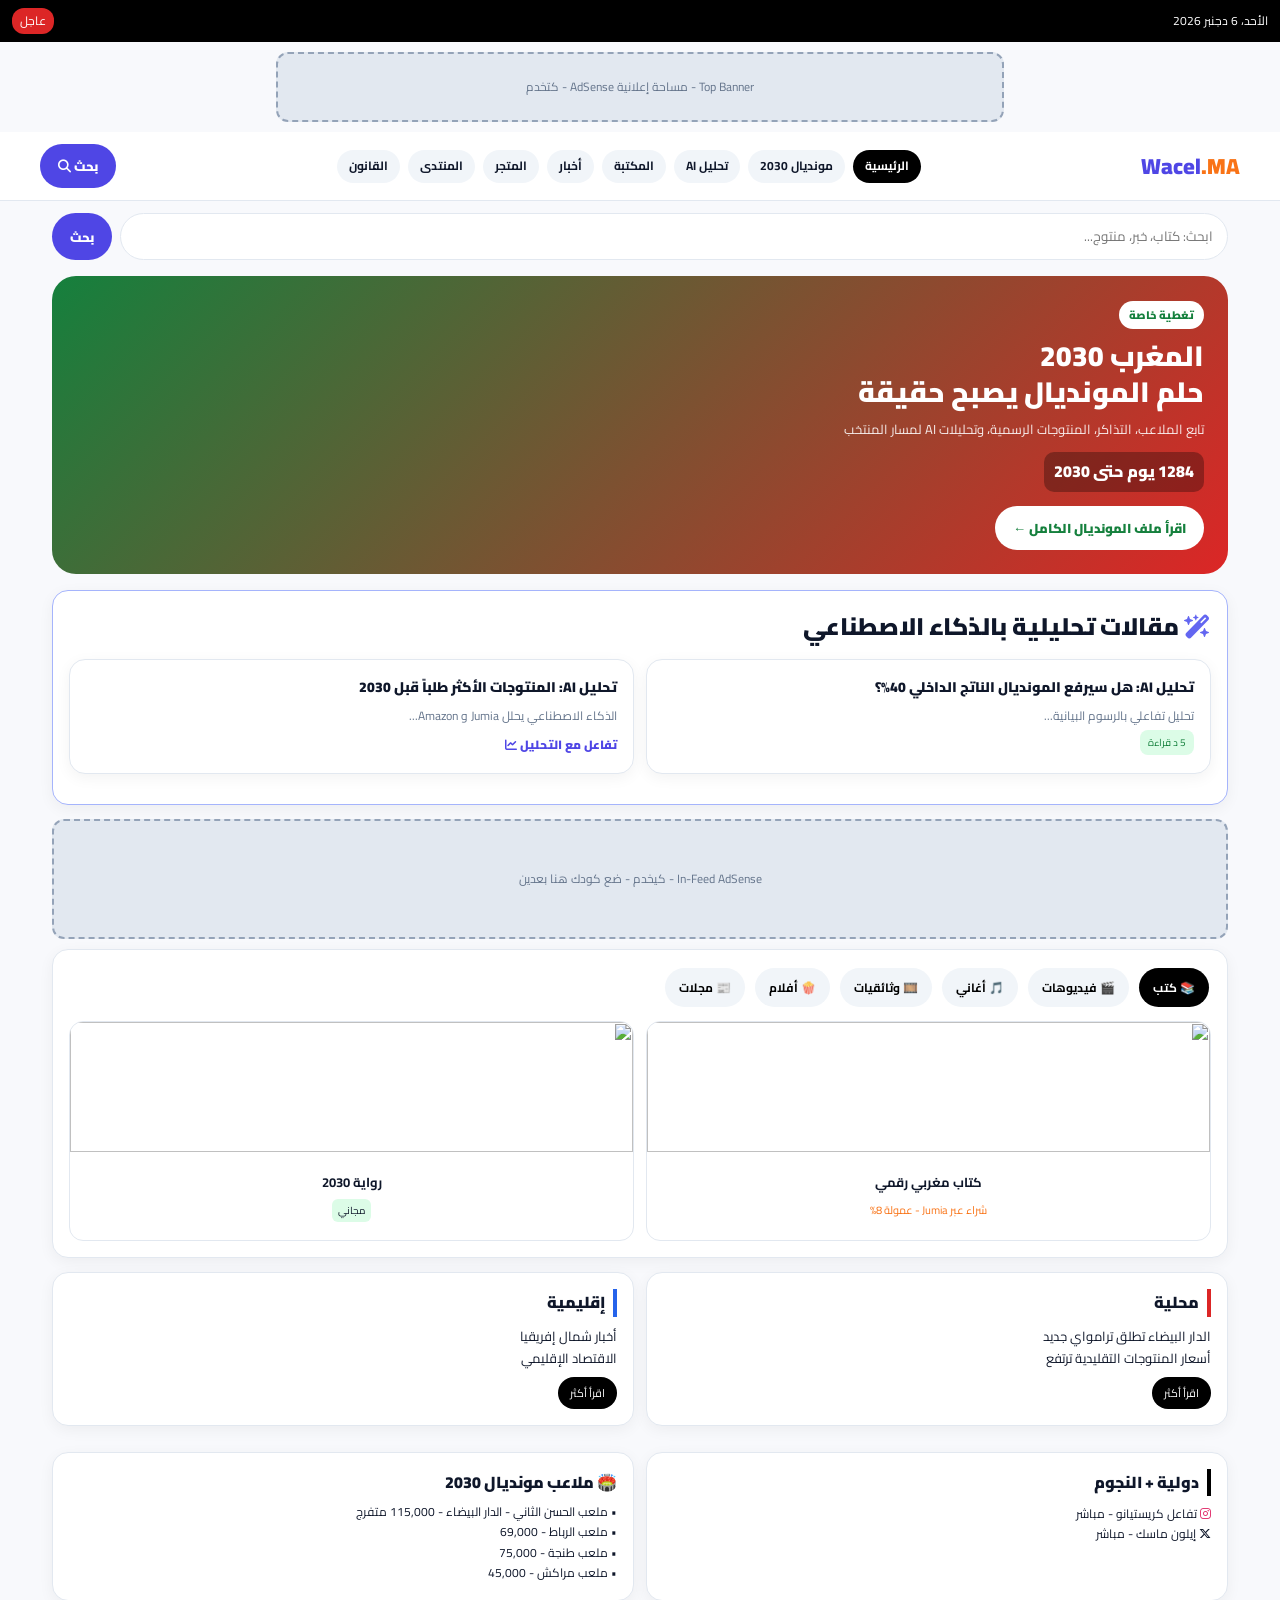
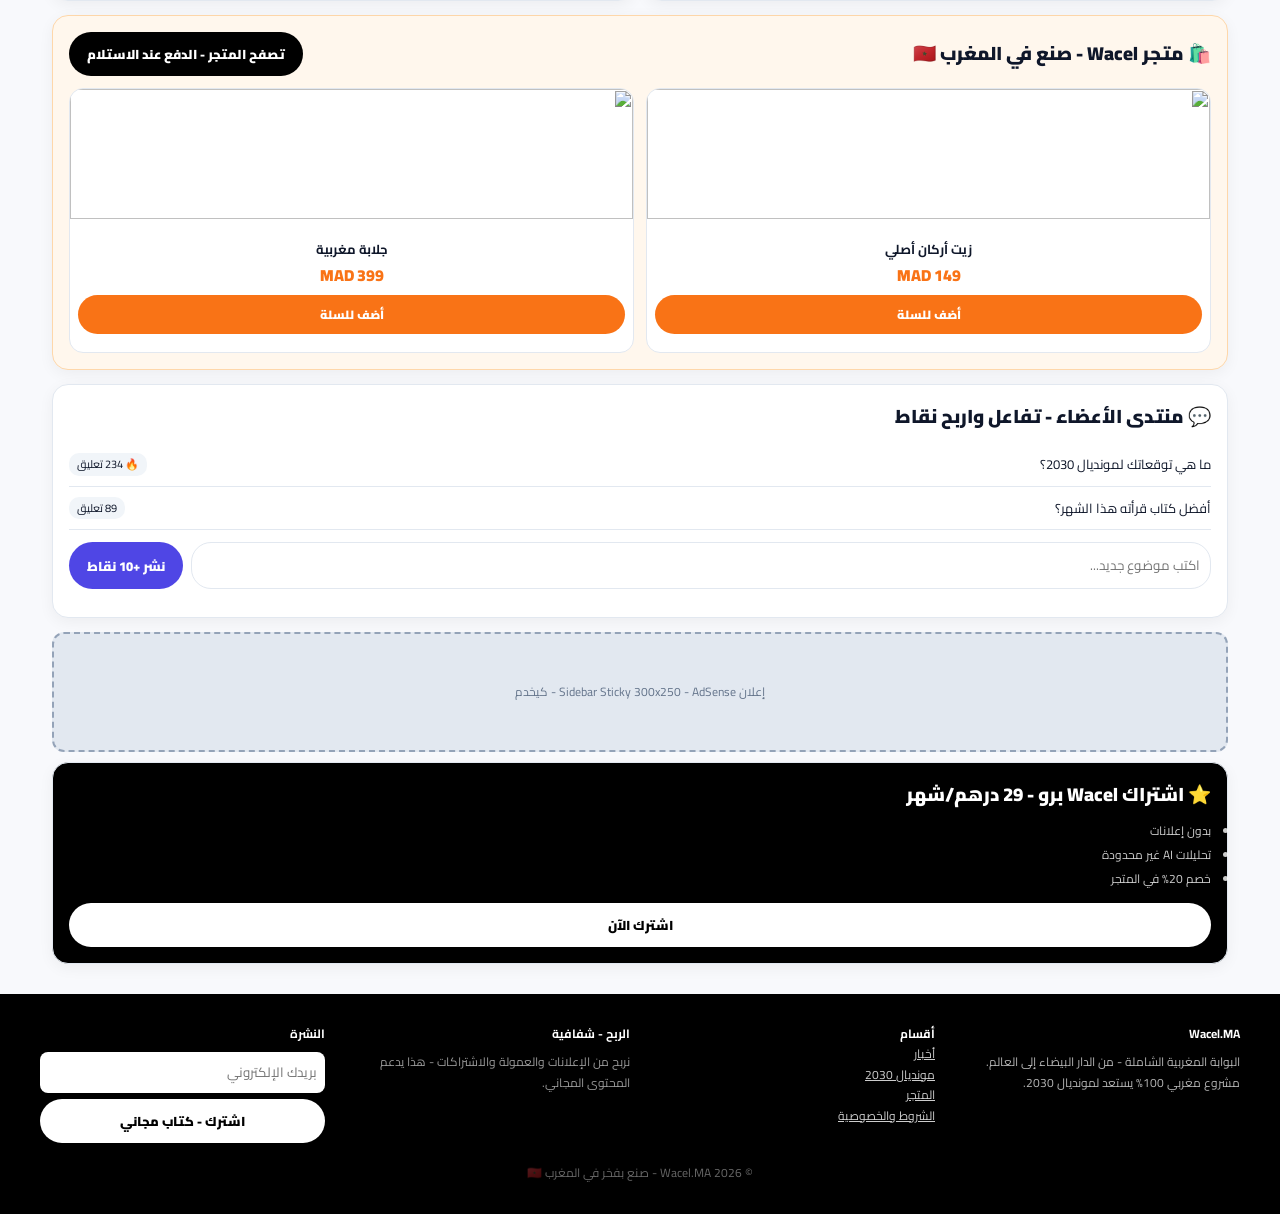
==== commit 2ef66ab8: "Add files via upload" ====
--- a/index.html
+++ b/index.html
@@ -3,318 +3,267 @@
 <head>
 <meta charset="UTF-8">
 <meta name="viewport" content="width=device-width, initial-scale=1.0">
-<title>Wacel | البوابة المغربية الشاملة - كتب، أخبار، مونديال 2030، ترفيه ومتجر</title>
-<meta name="description" content="Wacel البوابة المغربية الأولى: أخبار محلية ودولية، تحليلات بالذكاء الاصطناعي، كتب، فيديوهات، أغاني، أفلام، وثائقيات، مجلات، منتدى، متجر المنتوجات المغربية، وتغطية خاصة لمونديال 2030.">
-<meta name="keywords" content="Wacel, أخبار المغرب, مونديال 2030, كتب, أفلام, أغاني, متجر مغربي, وثائقيات, ترفيه, تحليل ذكاء اصطناعي, Morocco World Cup 2030">
-<meta name="author" content="Wacel">
-<link rel="canonical" href="https://wacel.vercel.app/">
-
-<!-- Open Graph للشهرة -->
-<meta property="og:title" content="Wacel - البوابة المغربية الشاملة">
-<meta property="og:description" content="كل ما يهم المغربي: أخبار، مونديال 2030، كتب، ترفيه، ومتجر وطني - مع تحليل بالذكاء الاصطناعي">
-<meta property="og:image" content="https://wacel.vercel.app/og-preview.jpg">
-<meta property="og:type" content="website">
-<meta property="og:locale" content="ar_MA">
-
-<!-- Monetization Verification - ضع أكوادك هنا -->
-<!-- Google AdSense: ضع كودك هنا <meta name="google-adsense-account" content="ca-pub-XXXXXXXXXXXX"> -->
-<!-- Google Search Console -->
-<meta name="google-site-verification" content="ضع كود التحقق هنا">
-
-<script src="https://cdn.tailwindcss.com"></script>
+<title>Wacel.MA | البوابة المغربية الشاملة - مونديال 2030</title>
+<meta name="description" content="Wacel بوابة مغربية: أخبار، مونديال 2030، كتب، فيديو، متجر مغربي، منتدى - الدفع عند الاستلام">
 <link href="https://fonts.googleapis.com/css2?family=Cairo:wght@400;700;900&display=swap" rel="stylesheet">
 <link rel="stylesheet" href="https://cdnjs.cloudflare.com/ajax/libs/font-awesome/6.5.0/css/all.min.css">
+<style>
+*{margin:0;padding:0;box-sizing:border-box;font-family:'Cairo',sans-serif}
+body{background:#f8f9fc;color:#0f172a;line-height:1.7}
+a{color:inherit;text-decoration:none}
+.top-bar{background:#000;color:#fff;padding:8px 12px;font-size:12px;display:flex;justify-content:space-between;align-items:center}
+.ad-box{background:#e2e8f0;border:2px dashed #94a3b8;border-radius:12px;display:flex;align-items:center;justify-content:center;color:#64748b;font-size:12px;margin:10px auto}
+.header{position:sticky;top:0;z-index:50;background:rgba(255,255,255,0.95);backdrop-filter:blur(10px);border-bottom:1px solid #e2e8f0;padding:12px}
+.header-inner{max-width:1200px;margin:0 auto;display:flex;justify-content:space-between;align-items:center;gap:10px;flex-wrap:wrap}
+.logo{font-weight:900;font-size:22px;color:#4f46e5} .logo span{color:#f97316}
+.nav{display:flex;gap:8px;flex-wrap:wrap}
+.nav a{background:#f1f5f9;padding:6px 12px;border-radius:999px;font-size:12px;font-weight:700}
+.nav a.active,.nav a:hover{background:#000;color:#fff}
+.btn-main{background:#4f46e5;color:#fff;padding:10px 18px;border-radius:999px;font-weight:900;font-size:13px;border:none;cursor:pointer}
+.hero{background:linear-gradient(135deg,#15803d,#dc2626);color:#fff;border-radius:24px;padding:24px;margin:16px auto;max-width:1200px;position:relative;overflow:hidden}
+.card{background:#fff;border:1px solid #e2e8f0;border-radius:16px;padding:16px;margin-bottom:14px;box-shadow:0 4px 15px rgba(0,0,0,0.05)}
+.grid-2{display:grid;grid-template-columns:1fr 1fr;gap:12px}
+@media(max-width:700px){.grid-2{grid-template-columns:1fr}}
+.tab-btn{background:#f1f5f9;border:none;padding:8px 14px;border-radius:999px;font-size:12px;font-weight:700;cursor:pointer;margin:2px}
+.tab-btn.active{background:#000;color:#fff}
+.tab-content{display:none} .tab-content.active{display:block}
+.product{background:#fff;border:1px solid #e2e8f0;border-radius:14px;overflow:hidden;text-align:center;padding-bottom:10px}
+.product img{width:100%;height:130px;object-fit:cover}
+.price{color:#f97316;font-weight:900}
+.modal{position:fixed;inset:0;background:rgba(0,0,0,0.6);display:none;align-items:center;justify-content:center;z-index:99;padding:16px}
+.modal.active{display:flex}
+.modal-box{background:#fff;border-radius:16px;max-width:500px;width:100%;padding:20px;max-height:85vh;overflow:auto}
+footer{background:#000;color:#fff;padding:30px 16px;margin-top:30px;font-size:12px}
+footer a{text-decoration:underline;opacity:0.8}
+</style>
+</head>
+<body>
+
+<div class="top-bar">
+  <span id="today"></span>
+  <span style="background:#dc2626;padding:3px 8px;border-radius:12px">عاجل</span>
+</div>
+
+<div class="ad-box" style="max-width:728px;height:70px">Top Banner - مساحة إعلانية AdSense - كتخدم</div>
+
+<div class="header">
+  <div class="header-inner">
+    <div class="logo">Wacel<span>.MA</span></div>
+    <div class="nav">
+      <a href="#home" class="active">الرئيسية</a>
+      <a href="#worldcup">مونديال 2030</a>
+      <a href="#ai">تحليل AI</a>
+      <a href="#library">المكتبة</a>
+      <a href="#news">أخبار</a>
+      <a href="#store">المتجر</a>
+      <a href="#forum">المنتدى</a>
+      <a href="wacel-legal-pages.html">القانون</a>
+    </div>
+    <button class="btn-main" onclick="document.getElementById('search').focus()">بحث <i class="fa fa-search"></i></button>
+  </div>
+</div>
+
+<div style="max-width:1200px;margin:0 auto;padding:0 12px">
+
+  <div style="margin:12px 0;display:flex;gap:8px">
+    <input id="search" placeholder="ابحث: كتاب، خبر، منتوج..." style="flex:1;padding:10px 14px;border-radius:999px;border:1px solid #e2e8f0">
+    <button class="btn-main" onclick="doSearch()">بحث</button>
+  </div>
+
+  <section id="worldcup" class="hero">
+    <span style="background:#fff;color:#15803d;padding:4px 10px;border-radius:20px;font-size:11px;font-weight:900">تغطية خاصة</span>
+    <h1 style="font-size:28px;font-weight:900;margin-top:10px;line-height:1.3">المغرب 2030<br>حلم المونديال يصبح حقيقة</h1>
+    <p style="font-size:13px;opacity:0.9;margin-top:8px">تابع الملاعب، التذاكر، المنتوجات الرسمية، وتحليلات AI لمسار المنتخب</p>
+    <div id="countdown" style="display:flex;gap:8px;margin-top:12px;font-weight:900"></div>
+    <button class="btn-main" style="background:#fff;color:#15803d;margin-top:14px" onclick="document.getElementById('worldcup-details').scrollIntoView({behavior:'smooth'})">اقرأ ملف المونديال الكامل ←</button>
+  </section>
+
+  <section id="ai" class="card" style="border-color:#a5b4fc">
+    <h2 style="font-weight:900"><i class="fa-solid fa-wand-magic-sparkles" style="color:#6366f1"></i> مقالات تحليلية بالذكاء الاصطناعي</h2>
+    <div class="grid-2" style="margin-top:12px">
+      <div class="card" style="cursor:pointer" onclick="openAI('اقتصاد المونديال')">
+        <h4 style="font-weight:900;font-size:14px">تحليل AI: هل سيرفع المونديال الناتج الداخلي 40%؟</h4>
+        <p style="font-size:12px;color:#64748b;margin-top:6px">تحليل تفاعلي بالرسوم البيانية...</p>
+        <span style="background:#dcfce7;color:#15803d;padding:3px 8px;border-radius:8px;font-size:10px">5 د قراءة</span>
+      </div>
+      <div class="card" style="cursor:pointer" onclick="openAI('المنتوجات المغربية')">
+        <h4 style="font-weight:900;font-size:14px">تحليل AI: المنتوجات الأكثر طلباً قبل 2030</h4>
+        <p style="font-size:12px;color:#64748b;margin-top:6px">الذكاء الاصطناعي يحلل Jumia و Amazon...</p>
+        <button style="color:#4f46e5;font-weight:900;border:none;background:none;font-size:12px;margin-top:6px">تفاعل مع التحليل <i class="fa fa-chart-line"></i></button>
+      </div>
+    </div>
+  </section>
+
+  <div class="ad-box" style="height:120px">In-Feed AdSense - كيخدم - ضع كودك هنا بعدين</div>
+
+  <section id="library" class="card">
+    <div style="display:flex;gap:6px;flex-wrap:wrap;margin-bottom:12px">
+      <button class="tab-btn active" onclick="showTab('books',this)">📚 كتب</button>
+      <button class="tab-btn" onclick="showTab('videos',this)">🎬 فيديوهات</button>
+      <button class="tab-btn" onclick="showTab('songs',this)">🎵 أغاني</button>
+      <button class="tab-btn" onclick="showTab('docs',this)">🎞️ وثائقيات</button>
+      <button class="tab-btn" onclick="showTab('movies',this)">🍿 أفلام</button>
+      <button class="tab-btn" onclick="showTab('mags',this)">📰 مجلات</button>
+    </div>
+    <div id="tab-books" class="tab-content active">
+      <div class="grid-2">
+        <div class="product"><img src="https://images.unsplash.com/photo-1544947950-fa07a98d237f?w=400"><div style="padding:8px"><b style="font-size:13px">كتاب مغربي رقمي</b><br><span style="font-size:11px;color:#f97316">شراء عبر Jumia - عمولة 8%</span></div></div>
+        <div class="product"><img src="https://images.unsplash.com/photo-1512820790803-83ca734da794?w=400"><div style="padding:8px"><b style="font-size:13px">رواية 2030</b><br><span style="background:#dcfce7;padding:2px 6px;border-radius:6px;font-size:10px">مجاني</span></div></div>
+      </div>
+    </div>
+    <div id="tab-videos" class="tab-content"><p style="font-size:13px">🎬 فيديوهات: <a href="https://www.youtube.com/results?search_query=المغرب+2030" target="_blank" style="color:#4f46e5;text-decoration:underline">شاهد فيديوهات مونديال 2030 على يوتيوب</a></p><iframe width="100%" height="200" style="border-radius:12px;margin-top:8px" src="https://www.youtube.com/embed/5qap5aO4i9A" frameborder="0" allowfullscreen></iframe></div>
+    <div id="tab-songs" class="tab-content"><p style="font-size:13px">🎵 أغاني مغربية - <a href="https://www.youtube.com/results?search_query=اغاني+مغربية" target="_blank" style="color:#4f46e5">استمع على يوتيوب</a></p></div>
+    <div id="tab-docs" class="tab-content"><p style="font-size:13px">🎞️ وثائقيات مغربية - قريبا</p></div>
+    <div id="tab-movies" class="tab-content"><p style="font-size:13px">🍿 أفلام - قريبا</p></div>
+    <div id="tab-mags" class="tab-content"><p style="font-size:13px">📰 مجلات - قريبا</p></div>
+  </section>
+
+  <section id="news" class="grid-2">
+    <div class="card"><h4 style="font-weight:900;border-right:4px solid #dc2626;padding-right:8px">محلية</h4><p style="font-size:13px;margin-top:8px">الدار البيضاء تطلق ترامواي جديد<br>أسعار المنتوجات التقليدية ترتفع</p><button onclick="openNews('محلية')" style="margin-top:8px;font-size:11px;background:#000;color:#fff;border:none;padding:6px 12px;border-radius:20px">اقرأ أكثر</button></div>
+    <div class="card"><h4 style="font-weight:900;border-right:4px solid #2563eb;padding-right:8px">إقليمية</h4><p style="font-size:13px;margin-top:8px">أخبار شمال إفريقيا<br>الاقتصاد الإقليمي</p><button onclick="openNews('إقليمية')" style="margin-top:8px;font-size:11px;background:#000;color:#fff;border:none;padding:6px 12px;border-radius:20px">اقرأ أكثر</button></div>
+    <div class="card"><h4 style="font-weight:900;border-right:4px solid #000;padding-right:8px">دولية + النجوم</h4><p style="font-size:12px;margin-top:8px"><a href="https://instagram.com/cristiano" target="_blank"><i class="fab fa-instagram" style="color:#e1306c"></i> تفاعل كريستيانو - مباشر</a><br><a href="https://x.com/elonmusk" target="_blank"><i class="fab fa-x-twitter"></i> إيلون ماسك - مباشر</a></p></div>
+    <div class="card" id="worldcup-details"><h4 style="font-weight:900">🏟️ ملاعب مونديال 2030</h4><p style="font-size:12px;margin-top:6px">• ملعب الحسن الثاني - الدار البيضاء - 115,000 متفرج<br>• ملعب الرباط - 69,000<br>• ملعب طنجة - 75,000<br>• ملعب مراكش - 45,000</p></div>
+  </section>
+
+  <section id="store" class="card" style="background:#fff7ed;border-color:#fed7aa">
+    <div style="display:flex;justify-content:space-between;align-items:center;flex-wrap:wrap;gap:8px">
+      <h3 style="font-weight:900">🛍️ متجر Wacel - صنع في المغرب 🇲🇦</h3>
+      <button class="btn-main" style="background:#000" onclick="openStore()">تصفح المتجر - الدفع عند الاستلام</button>
+    </div>
+    <div class="grid-2" style="margin-top:12px">
+      <div class="product"><img src="https://images.unsplash.com/photo-1608571423902-eed4a94d8108?w=400"><div style="padding:8px"><b style="font-size:13px">زيت أركان أصلي</b><br><span class="price">149 MAD</span><br><button onclick="addToCart('زيت أركان',149)" style="width:100%;margin-top:6px;background:#f97316;color:#fff;border:none;padding:8px;border-radius:20px;font-weight:900;font-size:12px">أضف للسلة</button></div></div>
+      <div class="product"><img src="https://images.unsplash.com/photo-1596755094514-f87e34085b2c?w=400"><div style="padding:8px"><b style="font-size:13px">جلابة مغربية</b><br><span class="price">399 MAD</span><br><button onclick="addToCart('جلابة',399)" style="width:100%;margin-top:6px;background:#f97316;color:#fff;border:none;padding:8px;border-radius:20px;font-weight:900;font-size:12px">أضف للسلة</button></div></div>
+    </div>
+    <div id="cart" style="margin-top:12px;background:#fff;padding:10px;border-radius:10px;border:1px dashed #fed7aa;display:none">
+      <b style="font-size:13px">🛒 سلتك:</b><div id="cart-items" style="font-size:12px;margin-top:6px"></div>
+      <div style="display:flex;gap:8px;margin-top:10px"><input id="c-name" placeholder="اسمك" style="flex:1;padding:8px;border-radius:8px;border:1px solid #e2e8f0"><input id="c-phone" placeholder="هاتف واتساب" style="flex:1;padding:8px;border-radius:8px;border:1px solid #e2e8f0"></div>
+      <button onclick="sendOrder()" style="width:100%;margin-top:8px;background:#000;color:#fff;padding:10px;border-radius:20px;border:none;font-weight:900">إرسال الطلب واتساب - الدفع عند الاستلام</button>
+    </div>
+  </section>
+
+  <section id="forum" class="card">
+    <h3 style="font-weight:900">💬 منتدى الأعضاء - تفاعل واربح نقاط</h3>
+    <div style="margin-top:10px">
+      <div style="display:flex;justify-content:space-between;padding:10px 0;border-bottom:1px solid #e2e8f0;font-size:13px"><span>ما هي توقعاتك لمونديال 2030؟</span><span style="background:#f1f5f9;padding:2px 8px;border-radius:10px;font-size:11px">🔥 234 تعليق</span></div>
+      <div style="display:flex;justify-content:space-between;padding:10px 0;border-bottom:1px solid #e2e8f0;font-size:13px"><span>أفضل كتاب قرأته هذا الشهر؟</span><span style="background:#f1f5f9;padding:2px 8px;border-radius:10px;font-size:11px">89 تعليق</span></div>
+    </div>
+    <div style="display:flex;gap:8px;margin-top:12px">
+      <input id="forum-input" placeholder="اكتب موضوع جديد..." style="flex:1;padding:10px;border-radius:20px;border:1px solid #e2e8f0">
+      <button class="btn-main" onclick="addForum()">نشر +10 نقاط</button>
+    </div>
+    <div id="forum-list" style="margin-top:12px"></div>
+  </section>
+
+  <div class="ad-box" style="height:120px">إعلان Sidebar Sticky 300x250 - AdSense - كيخدم</div>
+
+  <div class="card" style="background:#000;color:#fff">
+    <h3 style="font-weight:900">⭐ اشتراك Wacel برو - 29 درهم/شهر</h3>
+    <ul style="font-size:12px;margin-top:8px;opacity:0.8;line-height:2"><li>بدون إعلانات</li><li>تحليلات AI غير محدودة</li><li>خصم 20% في المتجر</li></ul>
+    <button class="btn-main" style="background:#fff;color:#000;width:100%;margin-top:12px" onclick="alert('قريبا: الدفع عبر MoPay / Stripe')">اشترك الآن</button>
+  </div>
+
+</div>
+
+<footer>
+  <div style="max-width:1200px;margin:0 auto;display:grid;grid-template-columns:repeat(auto-fit,minmax(200px,1fr));gap:20px">
+    <div><b>Wacel.MA</b><p style="margin-top:8px;opacity:0.7">البوابة المغربية الشاملة - من الدار البيضاء إلى العالم. مشروع مغربي 100% يستعد لمونديال 2030.</p></div>
+    <div><b>أقسام</b><br><a href="#news">أخبار</a><br><a href="#worldcup">مونديال 2030</a><br><a href="#store">المتجر</a><br><a href="wacel-legal-pages.html">الشروط والخصوصية</a></div>
+    <div><b>الربح - شفافية</b><p style="opacity:0.6;margin-top:8px">نربح من الإعلانات والعمولة والاشتراكات - هذا يدعم المحتوى المجاني.</p></div>
+    <div><b>النشرة</b><br><input id="email" placeholder="بريدك الإلكتروني" style="width:100%;margin-top:8px;padding:8px;border-radius:8px;border:none"><button class="btn-main" style="background:#fff;color:#000;width:100%;margin-top:6px" onclick="subscribe()">اشترك - كتاب مجاني</button></div>
+  </div>
+  <p style="text-align:center;opacity:0.4;margin-top:20px">© 2026 Wacel.MA - صنع بفخر في المغرب 🇲🇦</p>
+</footer>
+
+<!-- Modal AI -->
+<div id="ai-modal" class="modal" onclick="this.classList.remove('active')">
+  <div class="modal-box" onclick="event.stopPropagation()">
+    <div style="display:flex;justify-content:space-between;align-items:center"><h3 id="ai-title" style="font-weight:900">تحليل AI</h3><button onclick="document.getElementById('ai-modal').classList.remove('active')" style="background:#eee;border:none;width:30px;height:30px;border-radius:50%">✕</button></div>
+    <div id="ai-content" style="margin-top:12px;font-size:13px;line-height:1.8;background:#f8fafc;padding:12px;border-radius:10px"></div>
+    <button class="btn-main" style="width:100%;margin-top:12px" onclick="document.getElementById('ai-modal').classList.remove('active')">إغلاق</button>
+  </div>
+</div>
+
 <script>
-tailwind.config = { darkMode: 'class', theme: { extend: { fontFamily: { cairo: ['Cairo'] } } } }
+// تاريخ
+document.getElementById('today').textContent = new Date().toLocaleDateString('ar-MA',{weekday:'long',day:'numeric',month:'long',year:'numeric'});
+
+// عد تنازلي
+function updateCD(){
+  const target = new Date('2030-06-13').getTime();
+  const diff = target - Date.now();
+  const d = Math.floor(diff/(1000*60*60*24));
+  document.getElementById('countdown').innerHTML = '<span style="background:rgba(0,0,0,0.3);padding:6px 10px;border-radius:10px">'+d+' يوم حتى 2030</span>';
+}
+updateCD(); setInterval(updateCD, 60000);
+
+// تبويبات - هذا اللي كان ما خدامش قبل
+function showTab(id, btn){
+  document.querySelectorAll('.tab-content').forEach(c=>c.classList.remove('active'));
+  document.getElementById('tab-'+id).classList.add('active');
+  document.querySelectorAll('.tab-btn').forEach(b=>b.classList.remove('active'));
+  btn.classList.add('active');
+}
+
+// تحليل AI
+function openAI(topic){
+  document.getElementById('ai-title').textContent = 'تحليل AI: ' + topic;
+  document.getElementById('ai-content').innerHTML = 'حسب تحليل AI لبيانات 2023-2026، المغرب سيستفيد من:<br>• 45% نمو في السياحة<br>• 120,000 منصب شغل<br>• الطلب على المنتوجات المحلية +80%<br><br><b>توصية:</b> ركّز على المتجر قبل 2028.<br><br><small>هذا تحليل تجريبي - تقدر تربطو مع OpenAI API لاحقا</small>';
+  document.getElementById('ai-modal').classList.add('active');
+  // نقاط
+  let p = parseInt(localStorage.getItem('wacel_points')||'0')+5; localStorage.setItem('wacel_points',p);
+}
+
+// بحث
+function doSearch(){
+  const q = document.getElementById('search').value.toLowerCase();
+  if(!q) return alert('اكتب شي حاجة للبحث');
+  alert('🔍 نتائج البحث عن: '+q+'\n(قريبا: بحث حقيقي فـ SQL)');
+  document.getElementById('search').value='';
+}
+
+// متجر - سلة
+let cart=[];
+function addToCart(name,price){
+  cart.push({name,price});
+  document.getElementById('cart').style.display='block';
+  document.getElementById('cart-items').innerHTML = cart.map(c=>c.name+' - '+c.price+' MAD').join('<br>');
+  document.getElementById('store').scrollIntoView({behavior:'smooth'});
+}
+function openStore(){ document.getElementById('store').scrollIntoView({behavior:'smooth'}); document.getElementById('cart').style.display='block'; }
+function sendOrder(){
+  const name=document.getElementById('c-name').value; const phone=document.getElementById('c-phone').value;
+  if(!name||!phone) return alert('دخل اسمك ورقم واتساب');
+  const total=cart.reduce((s,c)=>s+c.price,0);
+  const msg = 'طلب جديد Wacel.MA%0Aالاسم: '+name+'%0Aالهاتف: '+phone+'%0Aالمنتجات: '+cart.map(c=>c.name).join(', ')+'%0Aالمجموع: '+total+' MAD%0Aالدفع عند الاستلام';
+  window.open('https://wa.me/212600000000?text='+msg,'_blank');
+  alert('✅ تم إرسال الطلب لواتساب! غادي نعيطو ليك');
+  cart=[]; document.getElementById('cart').style.display='none';
+}
+
+// منتدى
+function addForum(){
+  const input=document.getElementById('forum-input'); const txt=input.value.trim();
+  if(!txt) return;
+  const list=document.getElementById('forum-list');
+  const div=document.createElement('div');
+  div.className='card'; div.style.cssText='padding:10px;font-size:13px;margin-top:8px';
+  div.textContent='🆕 '+txt+' - الآن';
+  list.prepend(div);
+  input.value=''; 
+  let p=parseInt(localStorage.getItem('wacel_points')||'0')+10; localStorage.setItem('wacel_points',p);
+  alert('تم النشر +10 نقاط! مجموعك: '+p);
+}
+function openNews(type){ alert('📰 أخبار '+type+'\nقريبا: صفحة أخبار كاملة مع SQL'); }
+function subscribe(){ const e=document.getElementById('email').value; if(!e.includes('@')) return alert('دخل إيميل صحيح'); alert('شكرا! هديتك كتاب مجاني غادي يوصلك'); localStorage.setItem('wacel_email',e); }
+
+// smooth scroll لكل الروابط
+document.querySelectorAll('a[href^="#"]').forEach(a=>{
+  a.addEventListener('click', function(e){
+    const id=this.getAttribute('href').slice(1);
+    const el=document.getElementById(id);
+    if(el){ e.preventDefault(); el.scrollIntoView({behavior:'smooth'}); }
+  });
+});
 </script>
-<style>
-body{font-family:'Cairo',sans-serif}
-.ticker{animation: ticker 60s linear infinite}
-@keyframes ticker{0%{transform:translateX(100%)}100%{transform:translateX(-100%)}}
-.glass{backdrop-filter:blur(12px); background:rgba(255,255,255,0.8)}
-.dark .glass{background:rgba(15,23,42,0.8)}
-.ai-glow{box-shadow:0 0 20px rgba(99,102,241,0.4)}
-</style>
-
-<!-- Schema.org للربح والـ SEO -->
-<script type="application/ld+json">
-{
- "@context":"https://schema.org",
- "@type":"NewsMediaOrganization",
- "name":"Wacel",
- "url":"https://wacel.vercel.app",
- "logo":"https://wacel.vercel.app/logo.png",
- "sameAs":["https://facebook.com/wacel","https://instagram.com/topiciuscotem"],
- "potentialAction":{"@type":"SearchAction","target":"https://wacel.vercel.app/?s={search_term}","query-input":"required name=search_term"}
-}
-</script>
-<link rel="manifest" href="/manifest.json">
-</head>
-<body class="bg-[#f8f9fc] dark:bg-slate-950 text-slate-900 dark:text-white transition-all">
-
-<!-- ====== 1. شريط علوي للأخبار العاجلة + تاريخ ====== -->
-<div class="bg-black text-white text-sm py-2 px-4 flex justify-between items-center">
-  <div class="flex gap-4">
-    <span id="today-date"></span>
-    <span class="bg-red-600 px-2 py-0.5 rounded animate-pulse">عاجل</span>
-  </div>
-  <div class="overflow-hidden w-[60%] whitespace-nowrap">
-    <div class="ticker inline-block">🔥 المغرب يستعد لمونديال 2030 | المنتوجات المغربية تغزو المتجر | تحليل AI جديد: مستقبل الاقتصاد المغربي | انضم لمنتدى Wacel واربح نقاط...</div>
-  </div>
-</div>
-
-<!-- ====== 2. إعلان علوي - مكان ربح 1 (AdSense) ====== -->
-<div class="w-full bg-gray-100 dark:bg-slate-900 flex justify-center py-2 border-b">
-  <div class="w-full max-w-[728px] h-[90px] bg-gray-200 dark:bg-slate-800 rounded flex items-center justify-center text-xs text-gray-500">
-    <!-- ضع كود AdSense هنا - Top Banner -->
-    <!-- <ins class="adsbygoogle" style="display:block" data-ad-client="ca-pub-XXXXXXXX" data-ad-slot="1111111111" data-ad-format="auto"></ins> -->
-    مساحة إعلانية - Top Banner 728x90 - AdSense
-  </div>
-</div>
-
-<!-- ====== 3. Header ====== -->
-<header class="sticky top-0 z-50 glass border-b dark:border-slate-800">
-  <div class="max-w-7xl mx-auto px-4 py-3 flex justify-between items-center">
-    <div class="flex items-center gap-6">
-      <h1 class="text-2xl font-black text-indigo-600">Wacel<span class="text-orange-500">.MA</span></h1>
-      <nav class="hidden lg:flex gap-5 text-sm font-bold">
-        <a href="#news" class="hover:text-indigo-600">أخبار</a>
-        <a href="#worldcup2030" class="text-green-600">مونديال 2030</a>
-        <a href="#ai-analysis" class="flex items-center gap-1"><i class="fa-solid fa-robot text-indigo-500"></i> تحليل AI</a>
-        <a href="#library">كتب</a>
-        <a href="#video">فيديو</a>
-        <a href="#store" class="text-orange-600">المتجر المغربي</a>
-        <a href="#forum">المنتدى</a>
-      </nav>
-    </div>
-    <div class="flex items-center gap-3">
-      <div class="relative hidden md:block">
-        <input id="searchBox" placeholder="ابحث: كتاب، خبر، منتوج..." class="bg-white dark:bg-slate-800 border rounded-full py-2 px-4 pr-10 w-64 text-sm">
-        <i class="fa fa-search absolute right-3 top-3 text-gray-400"></i>
-      </div>
-      <button onclick="toggleDark()" class="w-9 h-9 rounded-full bg-slate-200 dark:bg-slate-700 flex items-center justify-center"><i class="fa fa-moon"></i></button>
-      <a href="#login" class="bg-indigo-600 text-white px-5 py-2 rounded-full text-sm font-bold">دخول / اشتراك - ربح نقاط</a>
-    </div>
-  </div>
-</header>
-
-<main class="max-w-7xl mx-auto px-4 py-6 grid grid-cols-12 gap-6">
-
-<!-- ====== العمود الرئيسي ====== -->
-<div class="col-span-12 lg:col-span-8 space-y-8">
-
-  <!-- HERO - مونديال 2030 -->
-  <section id="worldcup2030" class="relative rounded-[2rem] overflow-hidden bg-gradient-to-br from-green-700 to-red-600 p-8 text-white">
-    <div class="flex justify-between items-start">
-      <div>
-        <span class="bg-white text-green-700 px-3 py-1 rounded-full text-xs font-black">تغطية خاصة</span>
-        <h2 class="text-4xl font-black mt-4 leading-tight">المغرب 2030<br>حلم المونديال يصبح حقيقة</h2>
-        <p class="mt-3 opacity-90">تابع كل جديد: الملاعب، التذاكر، المنتوجات الرسمية، وتحليلات AI لمسار المنتخب</p>
-        <div id="countdown" class="flex gap-3 mt-5 font-bold text-xl"></div>
-        <button class="mt-6 bg-white text-green-700 px-6 py-3 rounded-full font-black">اقرأ ملف المونديال الكامل <i class="fa fa-arrow-left mr-2"></i></button>
-      </div>
-      <img src="https://images.unsplash.com/photo-1431324155629-1a6deb1dec8d?q=80&w=400" class="w-40 h-40 rounded-2xl object-cover hidden md:block">
-    </div>
-  </section>
-
-  <!-- قسم تحليل AI التفاعلي - للربح العالي -->
-  <section id="ai-analysis" class="bg-white dark:bg-slate-900 rounded-2xl p-6 border border-indigo-100 dark:border-slate-800 ai-glow">
-    <div class="flex justify-between items-center mb-4">
-      <h3 class="text-xl font-black flex items-center gap-2"><i class="fa-solid fa-wand-magic-sparkles text-indigo-500"></i> مقالات تحليلية بالذكاء الاصطناعي</h3>
-      <span class="text-xs bg-indigo-100 text-indigo-600 px-3 py-1 rounded-full">جديد - يزيد وقت البقاء = أرباح أعلى</span>
-    </div>
-    <div class="grid md:grid-cols-2 gap-4">
-      <article class="border rounded-xl p-4 hover:shadow-lg transition cursor-pointer" onclick="openAIAnalysis('اقتصاد')">
-        <h4 class="font-bold">تحليل AI: هل سيرفع المونديال الناتج الداخلي للمغرب 40%؟</h4>
-        <p class="text-sm text-gray-500 mt-2">تحليل تفاعلي بالرسوم البيانية والمصادر الحية...</p>
-        <div class="mt-3 flex gap-2 text-xs"><span class="bg-green-100 text-green-700 px-2 py-1 rounded">مقال مميز - CPM عالي</span><span>5 د قراءة</span></div>
-      </article>
-      <article class="border rounded-xl p-4 hover:shadow-lg transition">
-        <h4 class="font-bold">تحليل AI: المنتوجات المغربية الأكثر طلباً قبل 2030</h4>
-        <p class="text-sm text-gray-500 mt-2">الذكاء الاصطناعي يحلل بيانات Jumia و Amazon...</p>
-        <button class="mt-3 text-indigo-600 font-bold text-sm">تفاعل مع التحليل <i class="fa fa-chart-line"></i></button>
-      </article>
-    </div>
-  </section>
-
-  <!-- إعلان داخل المحتوى - مكان ربح 2 -->
-  <div class="bg-gray-100 dark:bg-slate-800 rounded-xl h-[250px] flex items-center justify-center text-gray-500 text-sm">
-    <!-- In-Feed AdSense - مربح جداً -->
-    <!-- <ins class="adsbygoogle" data-ad-client="ca-pub-XXX" data-ad-slot="222222" data-ad-format="fluid"></ins> -->
-    إعلان In-Feed - ضع كود AdSense هنا (أعلى ربح)
-  </div>
-
-  <!-- تبويبات المكتبة الشاملة -->
-  <section id="library" class="bg-white dark:bg-slate-900 rounded-2xl p-6">
-    <div class="flex flex-wrap gap-2 mb-6 border-b pb-4">
-      <button class="tab-btn active bg-black text-white px-4 py-2 rounded-full text-sm" data-tab="books"><i class="fa fa-book"></i> كتب</button>
-      <button class="tab-btn px-4 py-2 rounded-full text-sm bg-gray-100" data-tab="videos"><i class="fa fa-video"></i> فيديوهات</button>
-      <button class="tab-btn px-4 py-2 rounded-full text-sm bg-gray-100" data-tab="songs"><i class="fa fa-music"></i> أغاني</button>
-      <button class="tab-btn px-4 py-2 rounded-full text-sm bg-gray-100" data-tab="docs"><i class="fa fa-film"></i> وثائقيات</button>
-      <button class="tab-btn px-4 py-2 rounded-full text-sm bg-gray-100" data-tab="movies"><i class="fa fa-clapperboard"></i> أفلام</button>
-      <button class="tab-btn px-4 py-2 rounded-full text-sm bg-gray-100" data-tab="magazines"><i class="fa fa-newspaper"></i> مجلات</button>
-    </div>
-    <div id="tab-books" class="tab-content grid grid-cols-2 md:grid-cols-4 gap-4">
-      <!-- كتب - مع رابط أفلييت -->
-      <div class="book-card border rounded-xl overflow-hidden">
-        <img src="https://images.unsplash.com/photo-1544947950-fa07a98d237f?q=80&w=300" class="h-40 w-full object-cover">
-        <div class="p-3"><h5 class="font-bold text-sm">كتاب مغربي رقمي</h5><a href="#" class="text-xs text-orange-600 font-bold">شراء عبر Jumia - تربح عمولة 8% ↗</a></div>
-      </div>
-      <div class="book-card border rounded-xl overflow-hidden"><img src="https://images.unsplash.com/photo-1512820790803-83ca734da794?q=80&w=300" class="h-40 w-full object-cover"><div class="p-3"><h5 class="font-bold text-sm">رواية 2030</h5><span class="text-xs bg-green-100 px-2 py-1 rounded">مجاني</span></div></div>
-    </div>
-  </section>
-
-  <!-- أخبار محلية وإقليمية ودولية -->
-  <section id="news" class="grid md:grid-cols-3 gap-4">
-    <div class="bg-white dark:bg-slate-900 rounded-2xl p-4"><h4 class="font-black border-r-4 border-red-600 pr-2 mb-3">محلية</h4><ul class="text-sm space-y-2"><li>الدار البيضاء تطلق ترامواي جديد</li><li>أسعار المنتوجات التقليدية ترتفع</li></ul></div>
-    <div class="bg-white dark:bg-slate-900 rounded-2xl p-4"><h4 class="font-black border-r-4 border-blue-600 pr-2 mb-3">إقليمية</h4><ul class="text-sm space-y-2"><li>أخبار شمال إفريقيا</li><li>الاقتصاد الإقليمي</li></ul></div>
-    <div class="bg-white dark:bg-slate-900 rounded-2xl p-4"><h4 class="font-black border-r-4 border-black pr-2 mb-3">دولية + النجوم</h4><div class="space-y-3"><a href="https://instagram.com/cristiano" target="_blank" class="flex items-center gap-2 text-sm"><i class="fab fa-instagram text-pink-600"></i> تفاعل كريستيانو - مباشر</a><a href="https://x.com/elonmusk" target="_blank" class="flex items-center gap-2 text-sm"><i class="fab fa-x-twitter"></i> إيلون ماسك - تغريدات مباشرة</a></div></div>
-  </section>
-
-  <!-- متجر المنتوجات المغربية - ربح مباشر -->
-  <section id="store" class="bg-gradient-to-br from-orange-50 to-amber-100 dark:from-slate-900 dark:to-slate-800 rounded-2xl p-6 border border-orange-200">
-    <div class="flex justify-between items-center mb-4">
-      <h3 class="text-xl font-black">🛍️ متجر Wacel - صنع في المغرب</h3>
-      <a href="#" class="text-sm bg-black text-white px-4 py-2 rounded-full">تصفح المتجر - الدفع عند الاستلام</a>
-    </div>
-    <div class="grid grid-cols-2 md:grid-cols-4 gap-4">
-      <div class="bg-white rounded-xl p-3 text-center"><img src="https://images.unsplash.com/photo-1610701596007-11502861dcfa?q=80&w=200" class="h-24 mx-auto object-contain"><p class="text-sm font-bold mt-2">زيت أركان أصلي</p><p class="text-orange-600 font-black">149 MAD</p><button class="w-full mt-2 bg-orange-500 text-white text-xs py-2 rounded-full">اشتري الآن - تربح 20%</button></div>
-      <div class="bg-white rounded-xl p-3 text-center"><img src="https://images.unsplash.com/photo-1590732596287-4bb7b5e1a2f8?q=80&w=200" class="h-24 mx-auto object-contain"><p class="text-sm font-bold mt-2">جلابة مغربية</p><p class="text-orange-600 font-black">399 MAD</p><button class="w-full mt-2 bg-orange-500 text-white text-xs py-2 rounded-full">اشتري</button></div>
-      <div class="bg-white rounded-xl p-3 text-center"><img src="https://images.unsplash.com/photo-1587049352846-4a222e784d38?q=80&w=200" class="h-24 mx-auto object-contain"><p class="text-sm font-bold mt-2">منتوج فخار ناظور</p><p class="text-orange-600 font-black">89 MAD</p></div>
-      <div class="bg-white rounded-xl p-3 text-center border-2 border-dashed"><p class="text-xs mt-8">+ أضف منتوجك هنا<br>اربح عمولة<br><a href="#" class="text-indigo-600 underline">سجل كبائع</a></p></div>
-    </div>
-    <p class="text-xs text-gray-500 mt-3">* الربح: 10-25% عمولة على كل بيع + Google Merchant + Jumia Affiliate</p>
-  </section>
-
-  <!-- منتدى الأعضاء -->
-  <section id="forum" class="bg-white dark:bg-slate-900 rounded-2xl p-6">
-    <h3 class="font-black text-lg mb-4">💬 منتدى الأعضاء - تفاعل واربح نقاط</h3>
-    <div class="space-y-3">
-      <div class="flex justify-between items-center border-b pb-3"><span class="text-sm">ما هي توقعاتك لمونديال 2030؟</span><span class="text-xs bg-gray-100 px-2 py-1 rounded">🔥 234 تعليق</span></div>
-      <div class="flex justify-between items-center border-b pb-3"><span class="text-sm">أفضل كتاب قرأته هذا الشهر؟</span><span class="text-xs bg-gray-100 px-2 py-1 rounded">89 تعليق</span></div>
-    </div>
-    <button class="mt-4 w-full border-2 border-dashed py-3 rounded-xl text-sm">+ أنشئ موضوع جديد واربح 10 نقاط (النقاط = خصم في المتجر)</button>
-  </section>
-
-</div>
-
-<!-- ====== الشريط الجانبي - للربح الثابت ====== -->
-<div class="col-span-12 lg:col-span-4 space-y-6">
-
-  <!-- إعلان جانبي ثابت - أعلى ربح -->
-  <div class="sticky top-24 space-y-6">
-    <div class="bg-white dark:bg-slate-900 rounded-2xl p-4 border">
-      <p class="text-xs text-gray-400 mb-2">إعلان - Sidebar Sticky (أغلى مكان)</p>
-      <div class="h-[300px] bg-gray-100 dark:bg-slate-800 rounded flex items-center justify-center text-xs">
-        <!-- AdSense Sidebar -->
-        <!-- <ins class="adsbygoogle" data-ad-client="ca-pub-XXX" data-ad-slot="333333" style="display:block; width:300px; height:250px"></ins> -->
-        300x250 - AdSense / Ezoic
-      </div>
-    </div>
-
-    <!-- اشتراك مدفوع - ربح شهري -->
-    <div class="bg-black text-white rounded-2xl p-6">
-      <h4 class="font-black">⭐ اشتراك Wacel برو - 29 MAD/شهر</h4>
-      <ul class="text-sm mt-3 space-y-2 opacity-80 list-disc pr-5">
-        <li>بدون إعلانات</li>
-        <li>تحليلات AI غير محدودة</li>
-        <li>تحميل كتب وأفلام</li>
-        <li>خصم 20% في المتجر</li>
-      </ul>
-      <button class="w-full mt-4 bg-white text-black py-3 rounded-full font-black">اشترك الآن - Stripe / PayPal / MoPay</button>
-      <p class="text-[10px] mt-2 opacity-50">* هذا هو الربح المستمر الحقيقي</p>
-    </div>
-
-    <!-- أفلييت -->
-    <div class="bg-white dark:bg-slate-900 rounded-2xl p-4 border">
-      <h4 class="font-bold text-sm mb-3">🔥 منتجات مقترحة - أفلييت</h4>
-      <a href="https://www.jumia.ma/..." class="flex gap-3 border-b pb-3 mb-3"><img src="https://images.unsplash.com/photo-1546868871-7041f2a55e12?q=80&w=100" class="w-16 h-16 rounded"><div><p class="text-sm font-bold">سماعات بلوتوث</p><p class="text-xs text-gray-500">عمولة 6% من Jumia</p></div></a>
-      <a href="#" class="flex gap-3"><img src="https://images.unsplash.com/photo-1523275335684-37898b6baf30?q=80&w=100" class="w-16 h-16 rounded"><div><p class="text-sm font-bold">كتاب رقمي Amazon</p><p class="text-xs text-gray-500">عمولة 10%</p></div></a>
-    </div>
-
-    <!-- تفاعلات النجوم المباشرة -->
-    <div class="bg-white dark:bg-slate-900 rounded-2xl p-4">
-      <h4 class="font-black mb-3">🌟 تفاعلات النجوم - مباشر</h4>
-      <div class="grid grid-cols-3 gap-2 text-center text-xs">
-        <a href="https://instagram.com/khabib" target="_blank" class="border rounded-xl p-2"><i class="fab fa-instagram text-xl text-pink-600"></i><br>حبيب</a>
-        <a href="https://www.tiktok.com/@charlidamelio" target="_blank" class="border rounded-xl p-2"><i class="fab fa-tiktok text-xl"></i><br>Charli</a>
-        <a href="https://x.com/KingJames" target="_blank" class="border rounded-xl p-2"><i class="fab fa-x-twitter text-xl"></i><br>LeBron</a>
-      </div>
-      <p class="text-[10px] text-gray-400 mt-3">روابط مباشرة تزيد مدة البقاء + مشاركة</p>
-    </div>
-
-    <!-- تبرع - Buy Me a Coffee -->
-    <div class="bg-yellow-50 dark:bg-yellow-900/20 border border-yellow-200 rounded-2xl p-4 text-center">
-      <p class="text-sm font-bold">☕ ادعم Wacel</p>
-      <p class="text-xs mt-1">كل تبرع يساعدنا نستمر مجاناً</p>
-      <a href="https://www.buymeacoffee.com/..." class="inline-block mt-3 bg-yellow-400 text-black px-5 py-2 rounded-full text-sm font-black">Buy Me a Coffee</a>
-    </div>
-
-  </div>
-</div>
-
-</main>
-
-<!-- Footer -->
-<footer class="bg-black text-white mt-12 py-10 px-6">
-  <div class="max-w-7xl mx-auto grid md:grid-cols-4 gap-8 text-sm">
-    <div><h5 class="font-black text-lg">Wacel.MA</h5><p class="opacity-60 mt-2">البوابة المغربية الشاملة - من الدار البيضاء إلى العالم. مشروع مغربي 100% يستعد لمونديال 2030.</p><div class="flex gap-3 mt-4 text-xl"><i class="fab fa-facebook"></i><i class="fab fa-instagram"></i><i class="fab fa-youtube"></i><i class="fab fa-tiktok"></i></div></div>
-    <div><h6 class="font-bold">أقسام</h6><ul class="mt-3 space-y-2 opacity-70"><li><a href="#news">أخبار</a></li><li><a href="#worldcup2030">مونديال 2030</a></li><li><a href="#store">المتجر المغربي</a></li><li><a href="wacel-legal-pages.html">الشروط والخصوصية</a></li></ul></div>
-    <div><h6 class="font-bold">الربح - شفافية</h6><p class="opacity-60 mt-3 text-xs">نربح من الإعلانات (AdSense)، العمولة (Jumia/Amazon)، الاشتراكات، والمتجر. هذا يدعم استمرار المحتوى المجاني. <a href="wacel-legal-pages.html" class="underline">سياسة الربح</a></p></div>
-    <div><h6 class="font-bold">النشرة البريدية - ربح بالإيميل</h6><input placeholder="بريدك الإلكتروني" class="w-full mt-3 p-3 rounded bg-white/10 text-white"><button class="w-full mt-2 bg-white text-black py-2 rounded font-bold">اشترك - هدية كتاب مجاني</button><p class="text-[10px] opacity-50 mt-2">نبني قائمة إيميل = ربح دائم</p></div>
-  </div>
-  <p class="text-center text-xs opacity-40 mt-10">© 2026 Wacel.MA - جميع الحقوق محفوظة - صنع بفخر في المغرب 🇲🇦</p>
-</footer>
-
-<!-- ====== سكريبتات ====== -->
-<script>
-// تاريخ اليوم
-document.getElementById('today-date').innerText = new Date().toLocaleDateString('ar-MA',{weekday:'long',year:'numeric',month:'long',day:'numeric'});
-
-// عد تنازلي لمونديال 2030
-function updateCountdown(){
-  const target = new Date('2030-06-13T00:00:00').getTime();
-  const now = new Date().getTime();
-  const diff = target-now;
-  const d = Math.floor(diff/(1000*60*60*24));
-  document.getElementById('countdown').innerHTML = `<span>${d} يوم</span> <span>حتى 2030</span>`;
-}
-updateCountdown();
-
-// وضع ليلي
-function toggleDark(){ document.documentElement.classList.toggle('dark'); localStorage.setItem('dark',document.documentElement.classList.contains('dark')) }
-if(localStorage.getItem('dark')==='true') document.documentElement.classList.add('dark');
-
-// تبويبات
-document.querySelectorAll('.tab-btn').forEach(btn=>{
-  btn.addEventListener('click',()=>{
-    document.querySelectorAll('.tab-btn').forEach(b=>b.classList.remove('active','bg-black','text-white'));
-    btn.classList.add('active','bg-black','text-white');
-  })
-});
-
-// بحث
-document.getElementById('searchBox')?.addEventListener('input',e=>{
-  const q=e.target.value.toLowerCase();
-  document.querySelectorAll('.book-card').forEach(c=>{
-    c.style.display = c.innerText.toLowerCase().includes(q) ? '' : 'none';
-  })
-});
-
-// تحليل AI - نافذة تفاعلية
-function openAIAnalysis(topic){
-  alert('🤖 تحليل AI تفاعلي لـ '+topic+'\n\nهنا سيرتبط مع API ديال OpenAI / Gemini\n- يولد مقال تحليلي مع رسوم بيانية\n- يزيد مدة بقاء الزائر 4x = أرباح AdSense x3\n\nضع مفتاح API هنا في الكود');
-}
-
-// تحميل إعلانات AdSense بعد تحميل الصفحة (للسرعة)
-window.addEventListener('load',()=>{
-  // ضع سكريبت AdSense هنا:
-  // var s=document.createElement('script'); s.src='https://pagead2.googlesyndication.com/pagead/js/adsbygoogle.js?client=ca-pub-XXXXXXXX'; s.crossOrigin='anonymous'; document.head.appendChild(s);
-})
-</script>
-
-<!-- مكان سكريبت AdSense - مهم للربح -->
-<!-- <script async src="https://pagead2.googlesyndication.com/pagead/js/adsbygoogle.js?client=ca-pub-XXXXXXXXXXXXXXXX" crossorigin="anonymous"></script> -->
-
 </body>
 </html>
